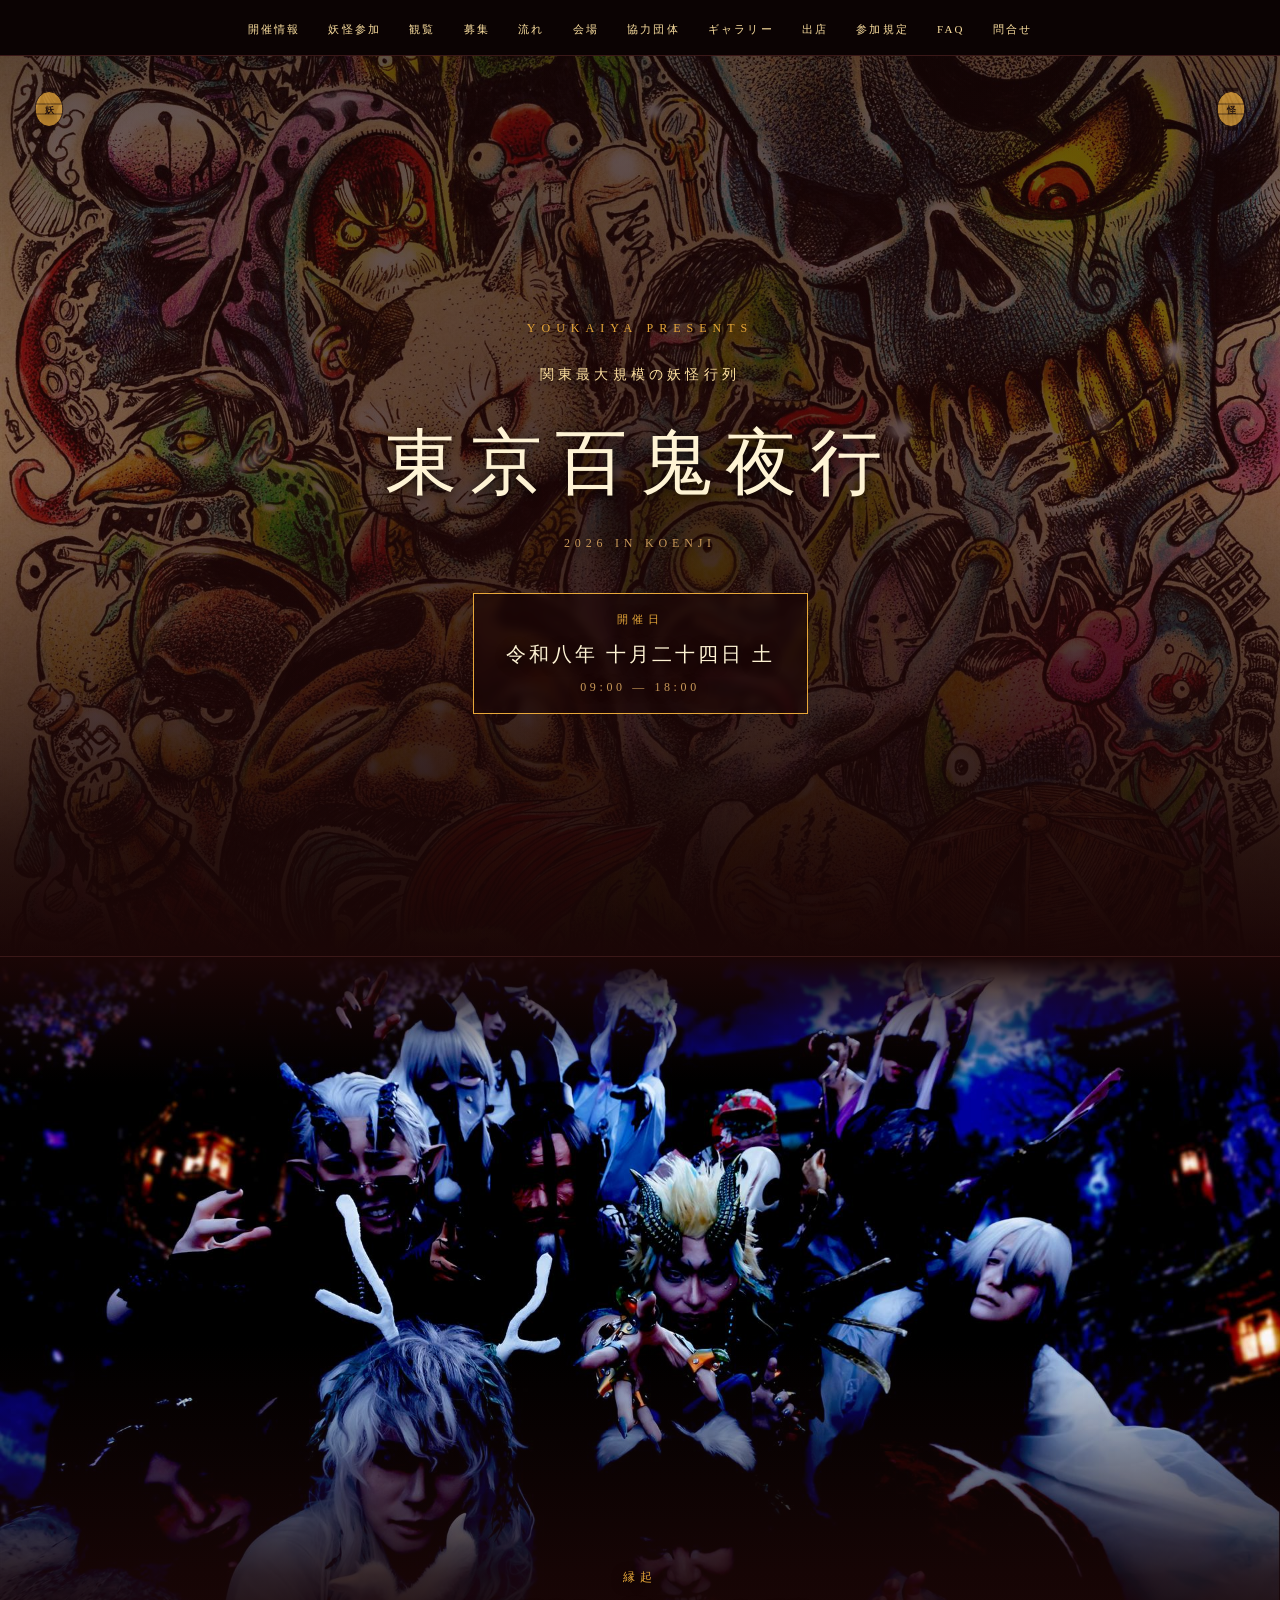
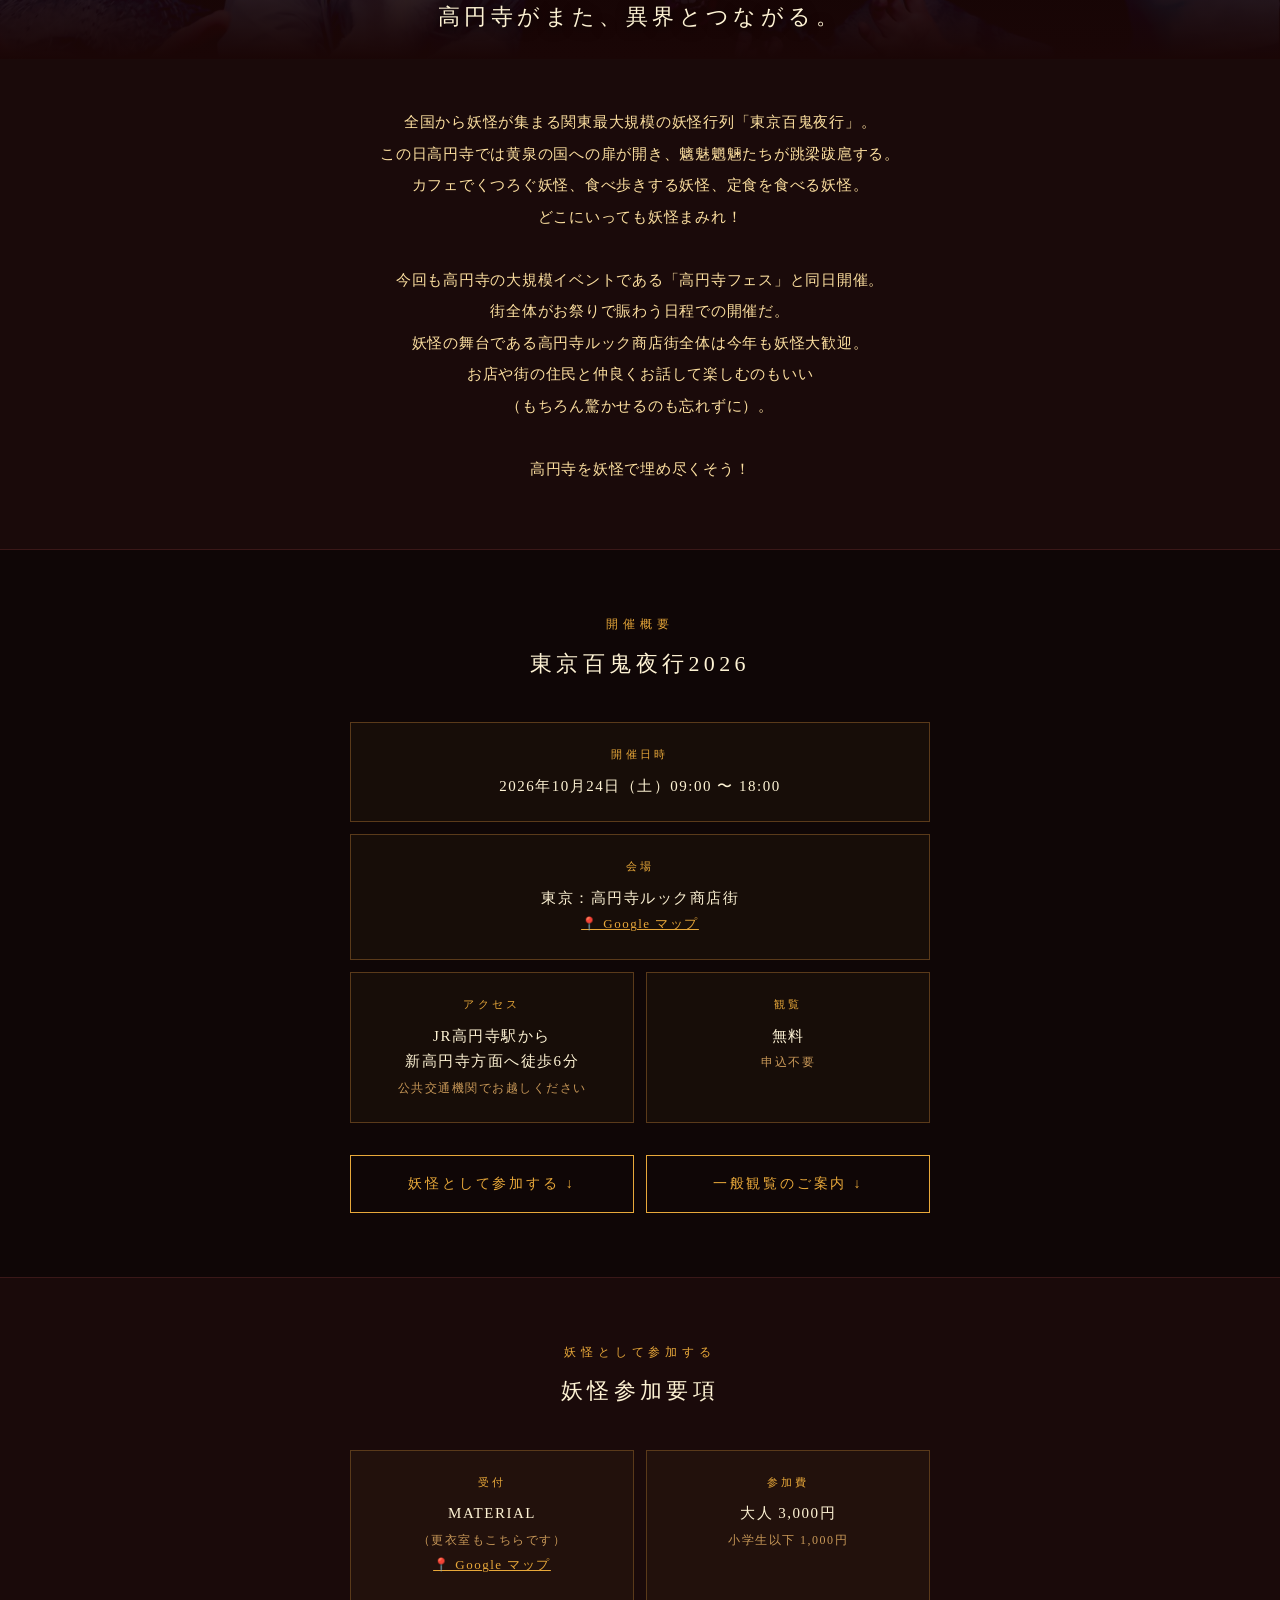
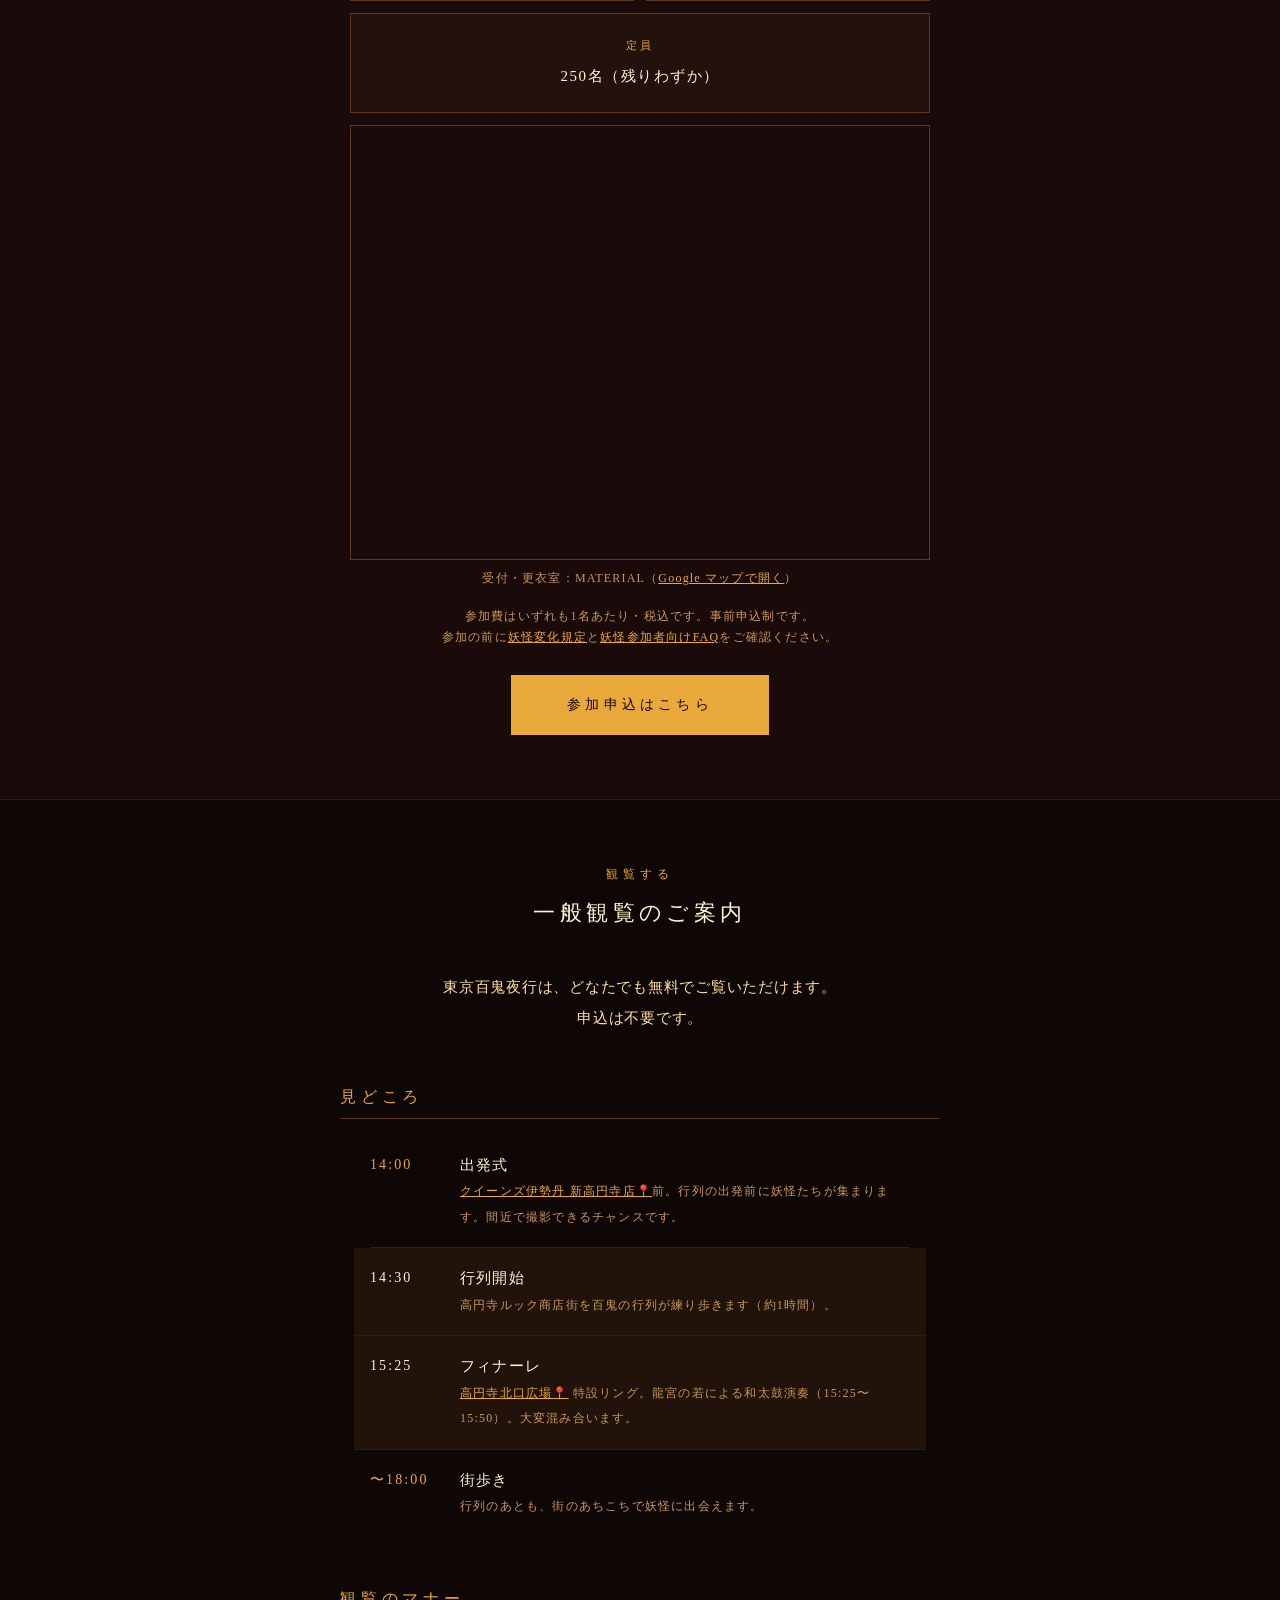
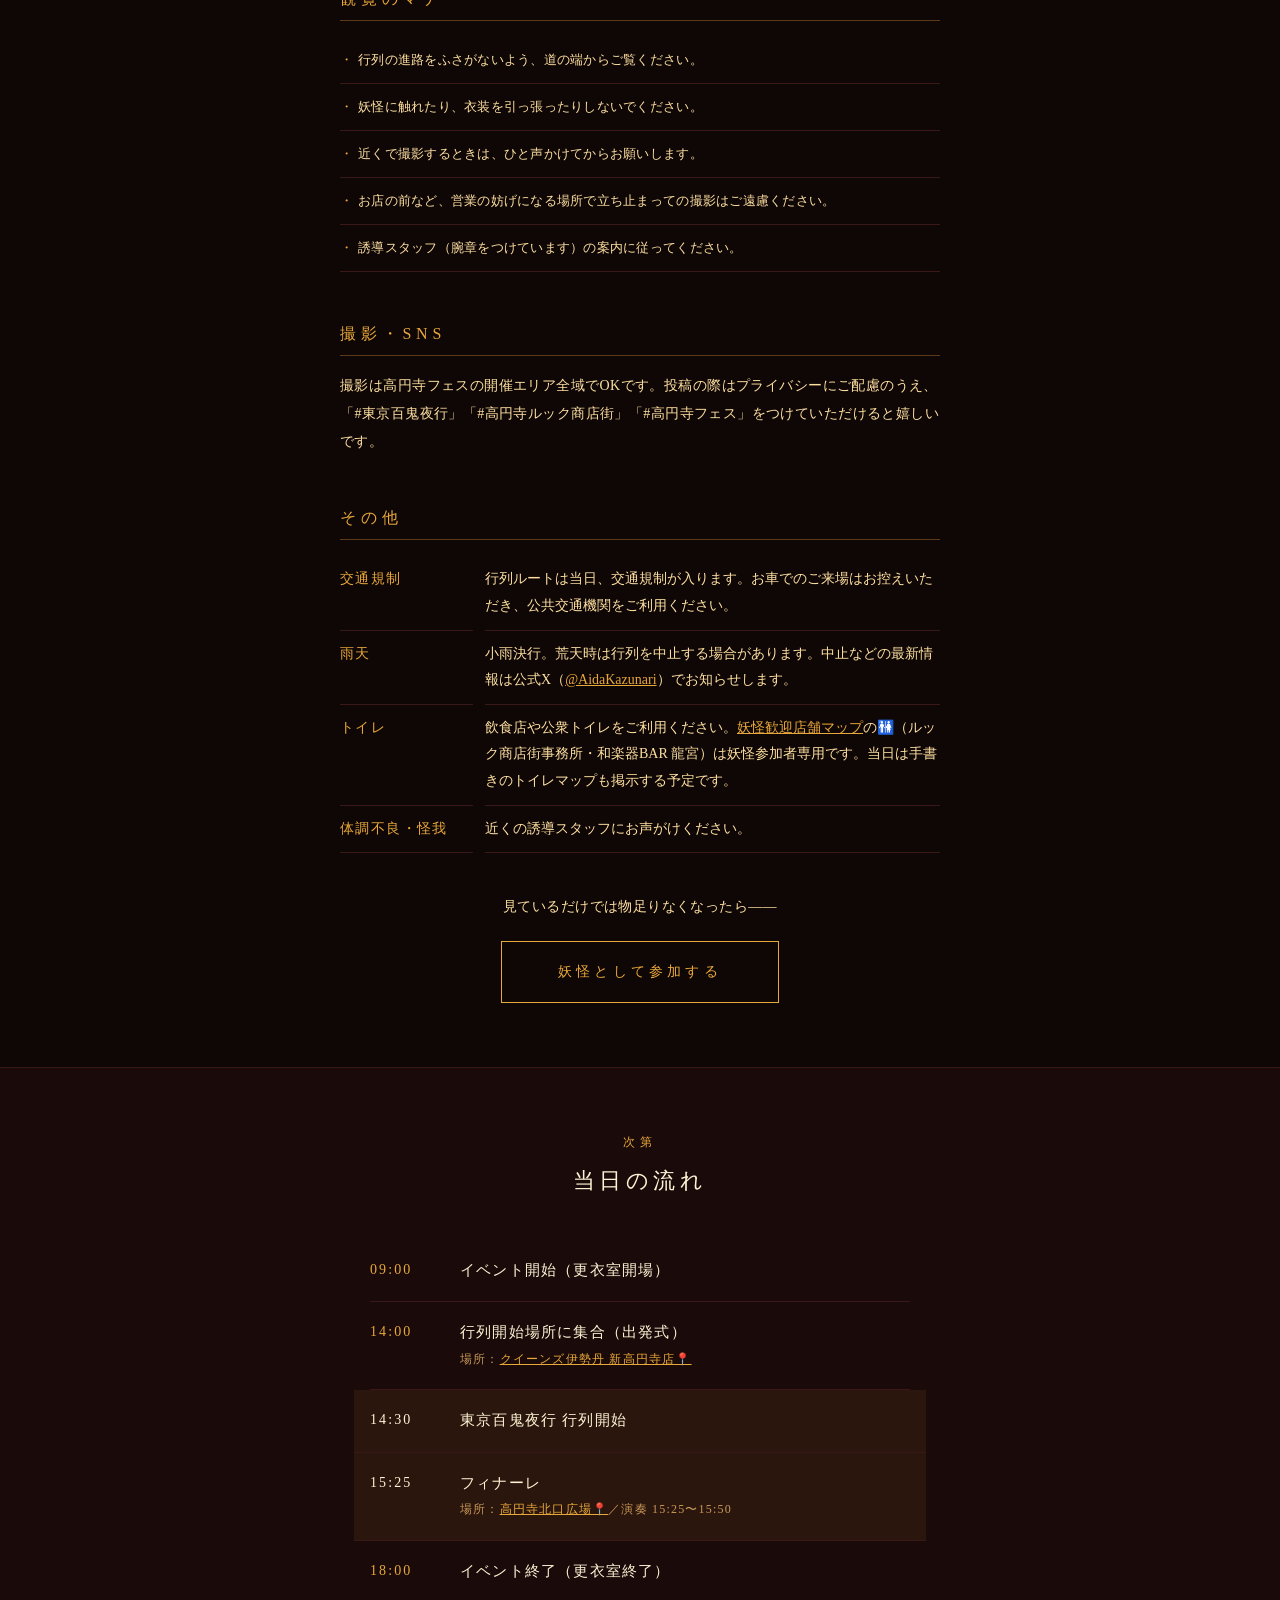
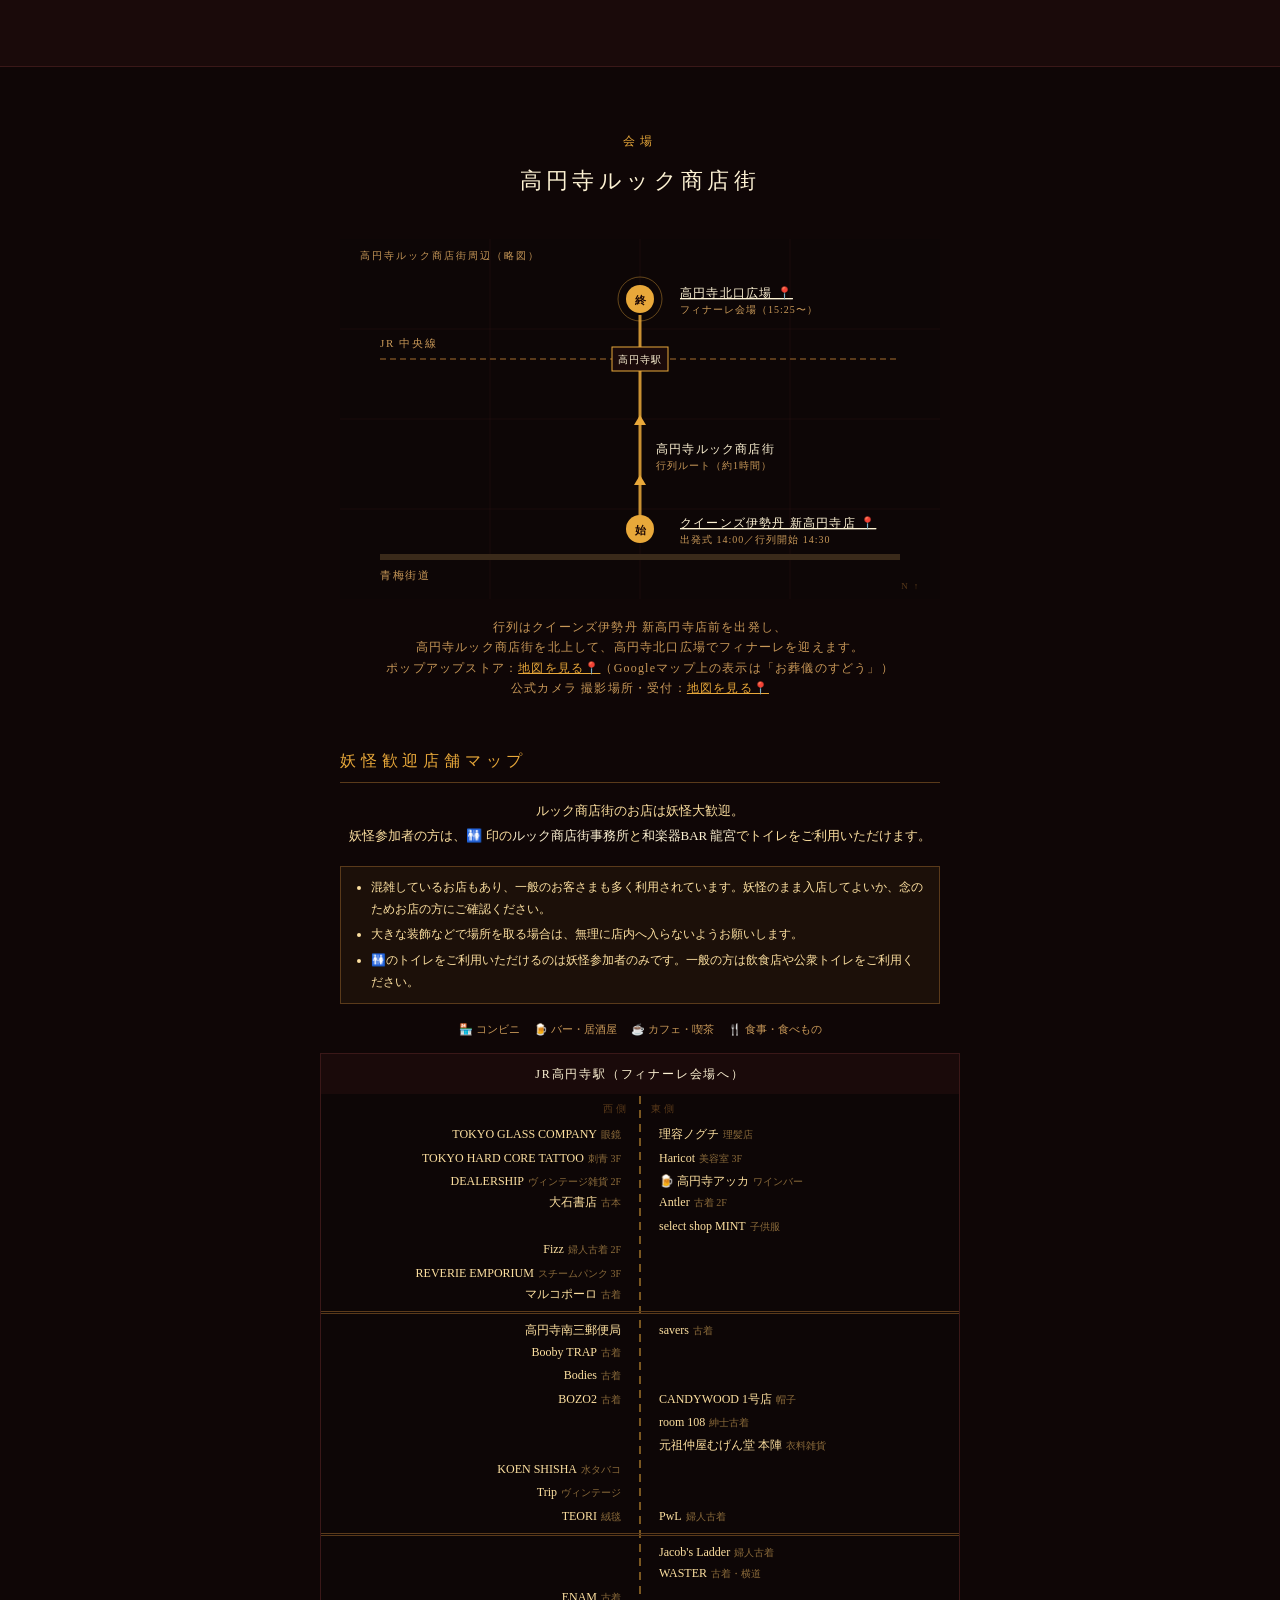
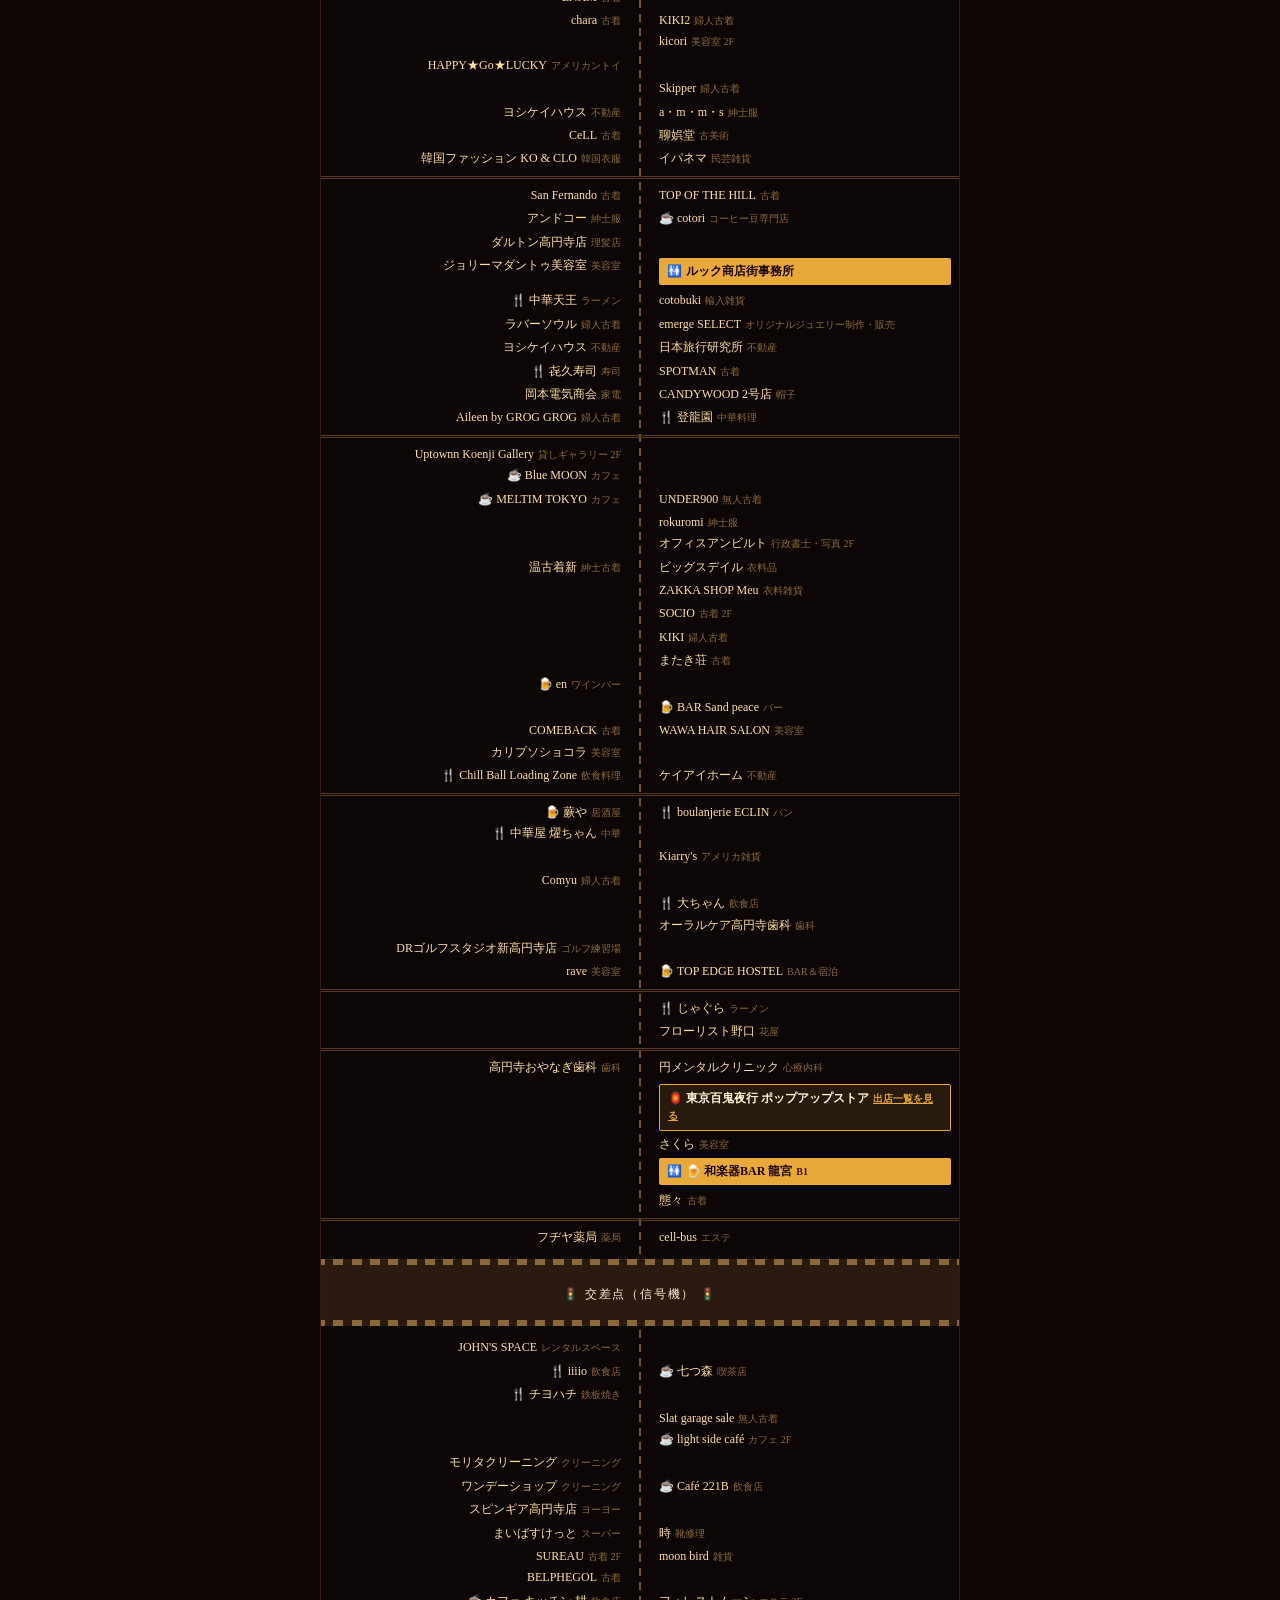
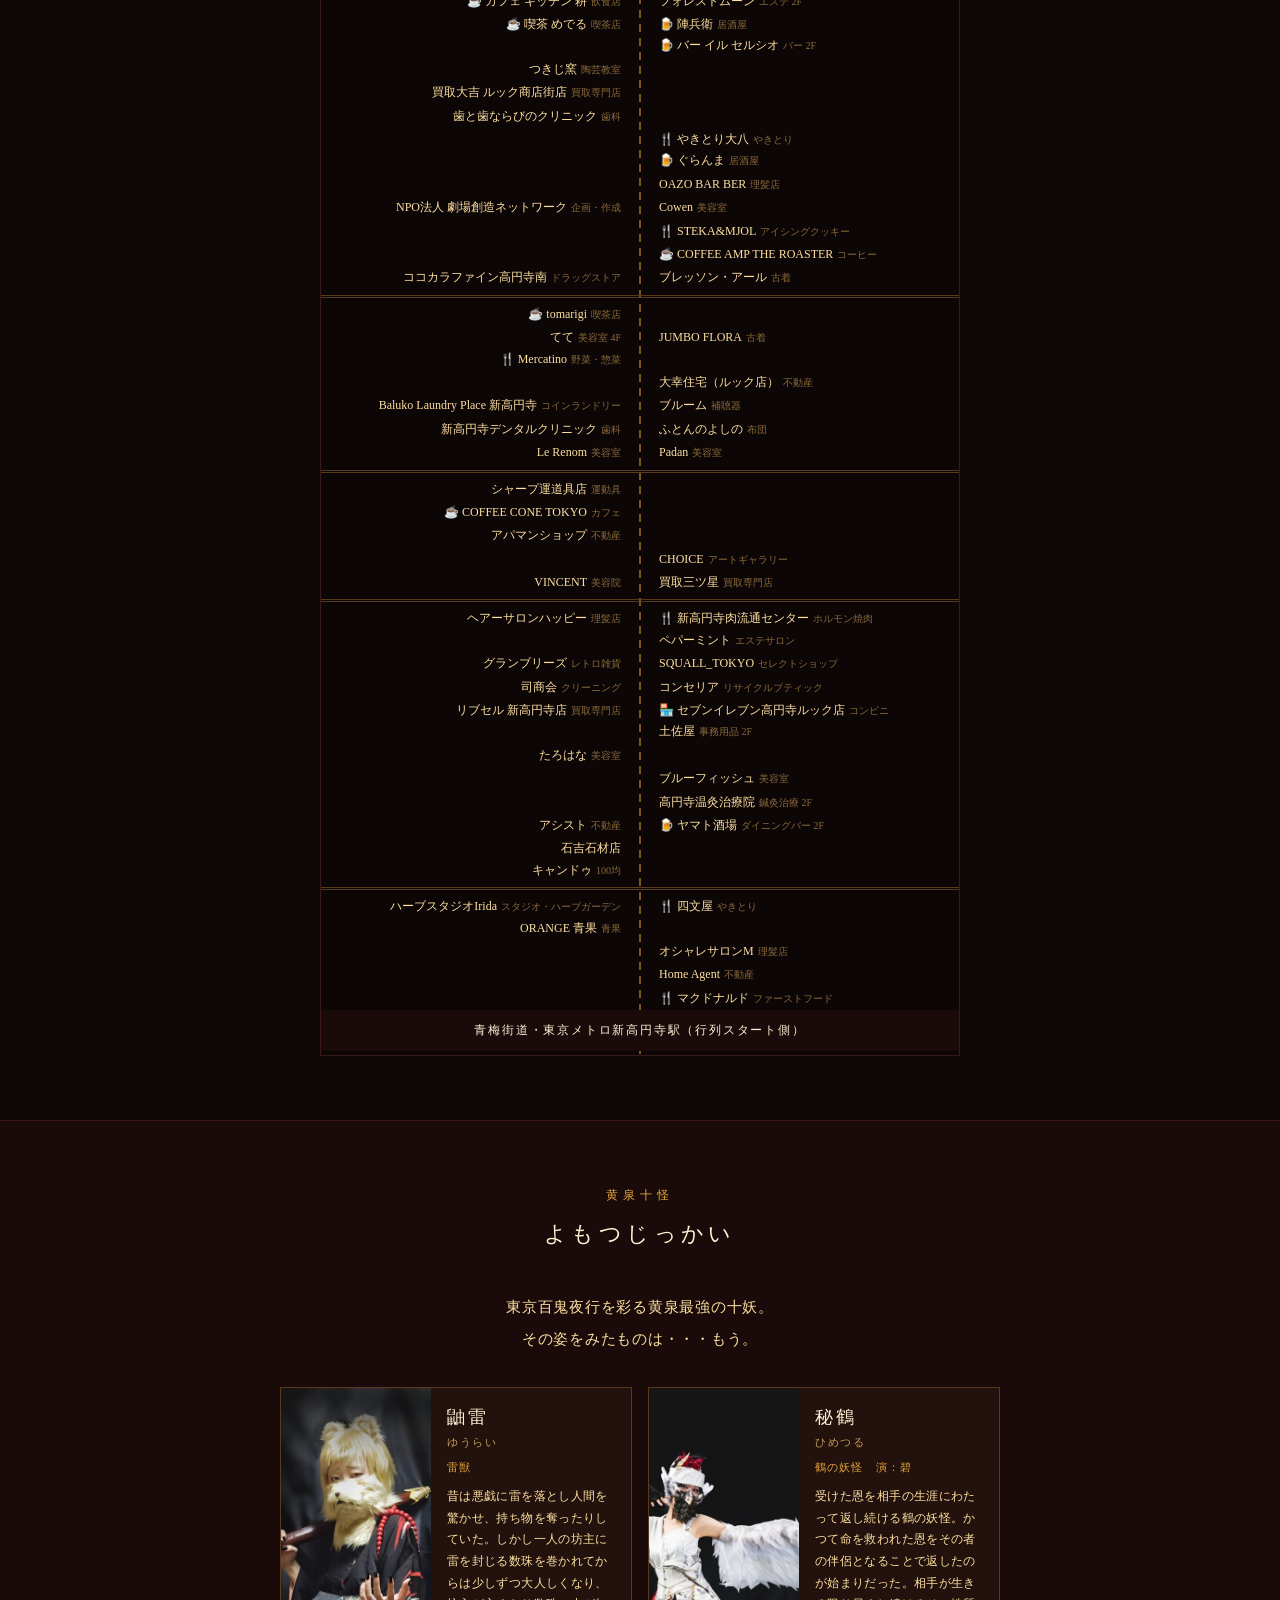
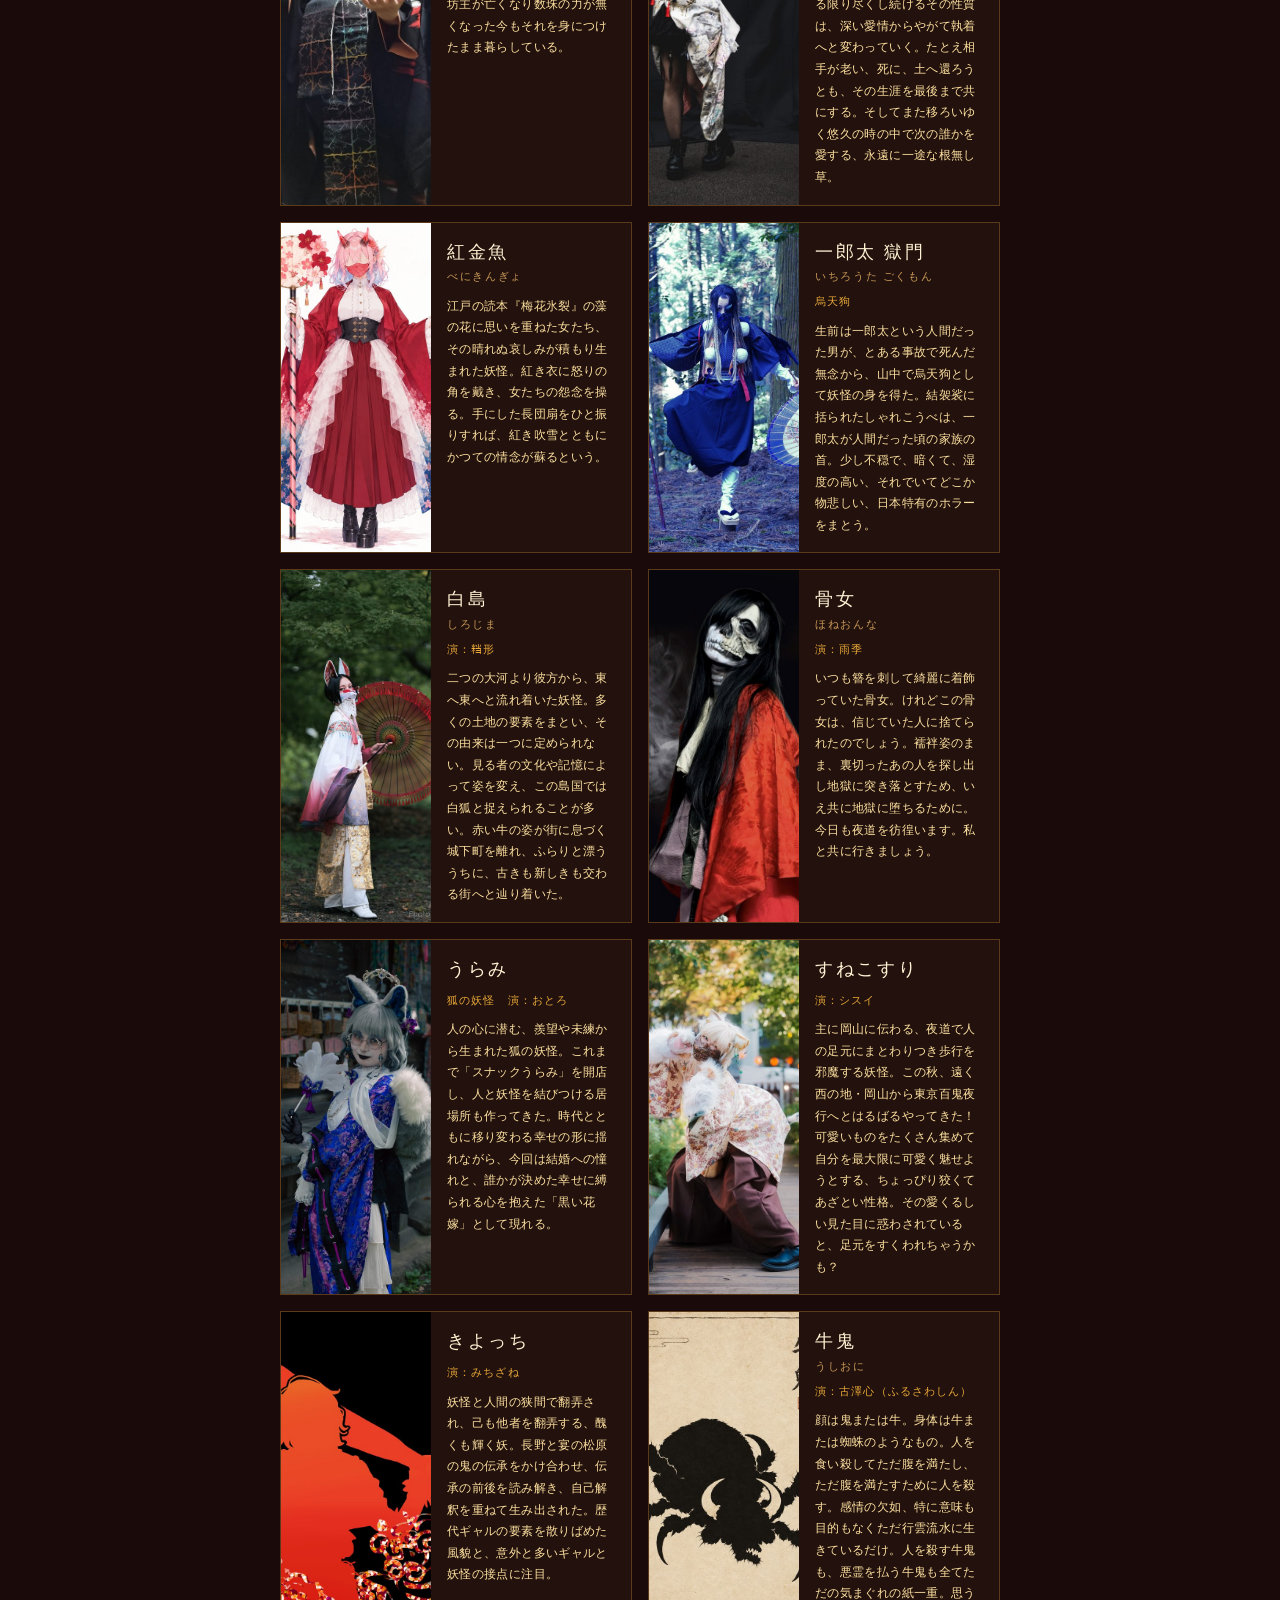
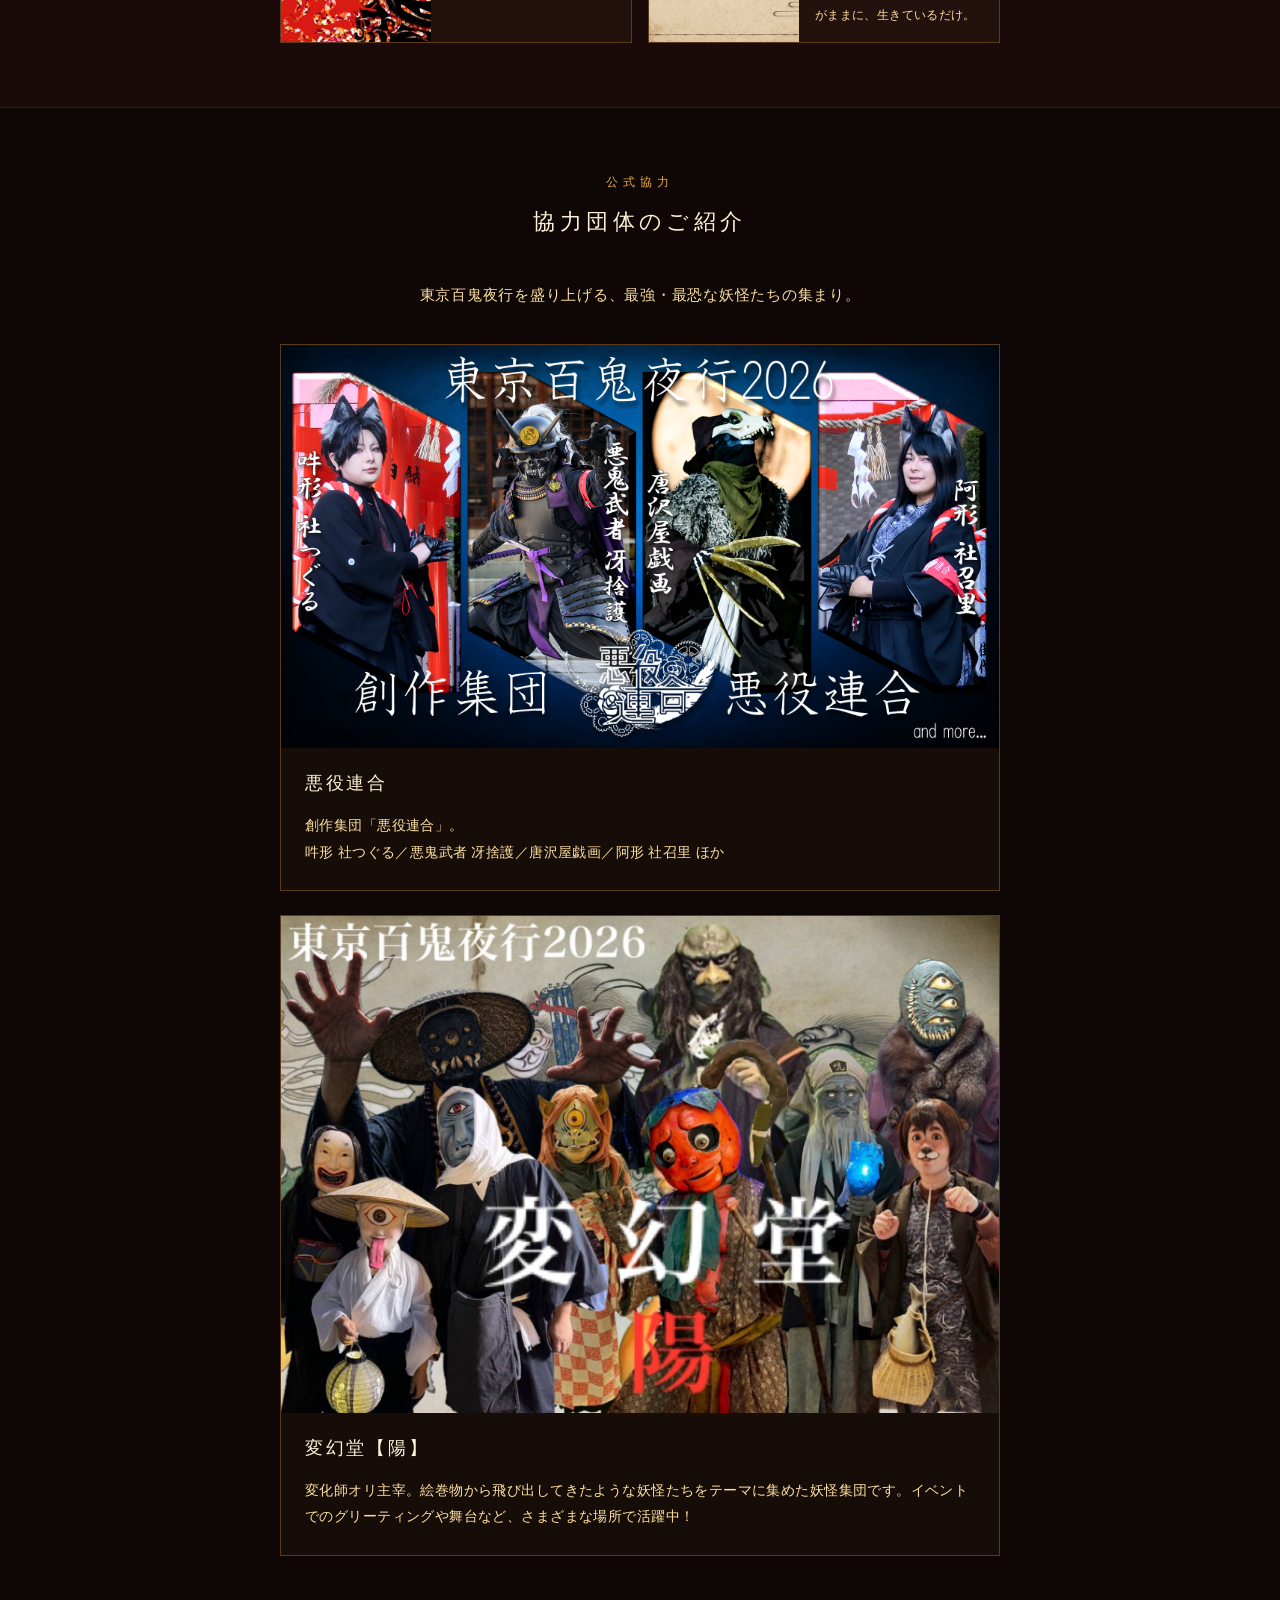
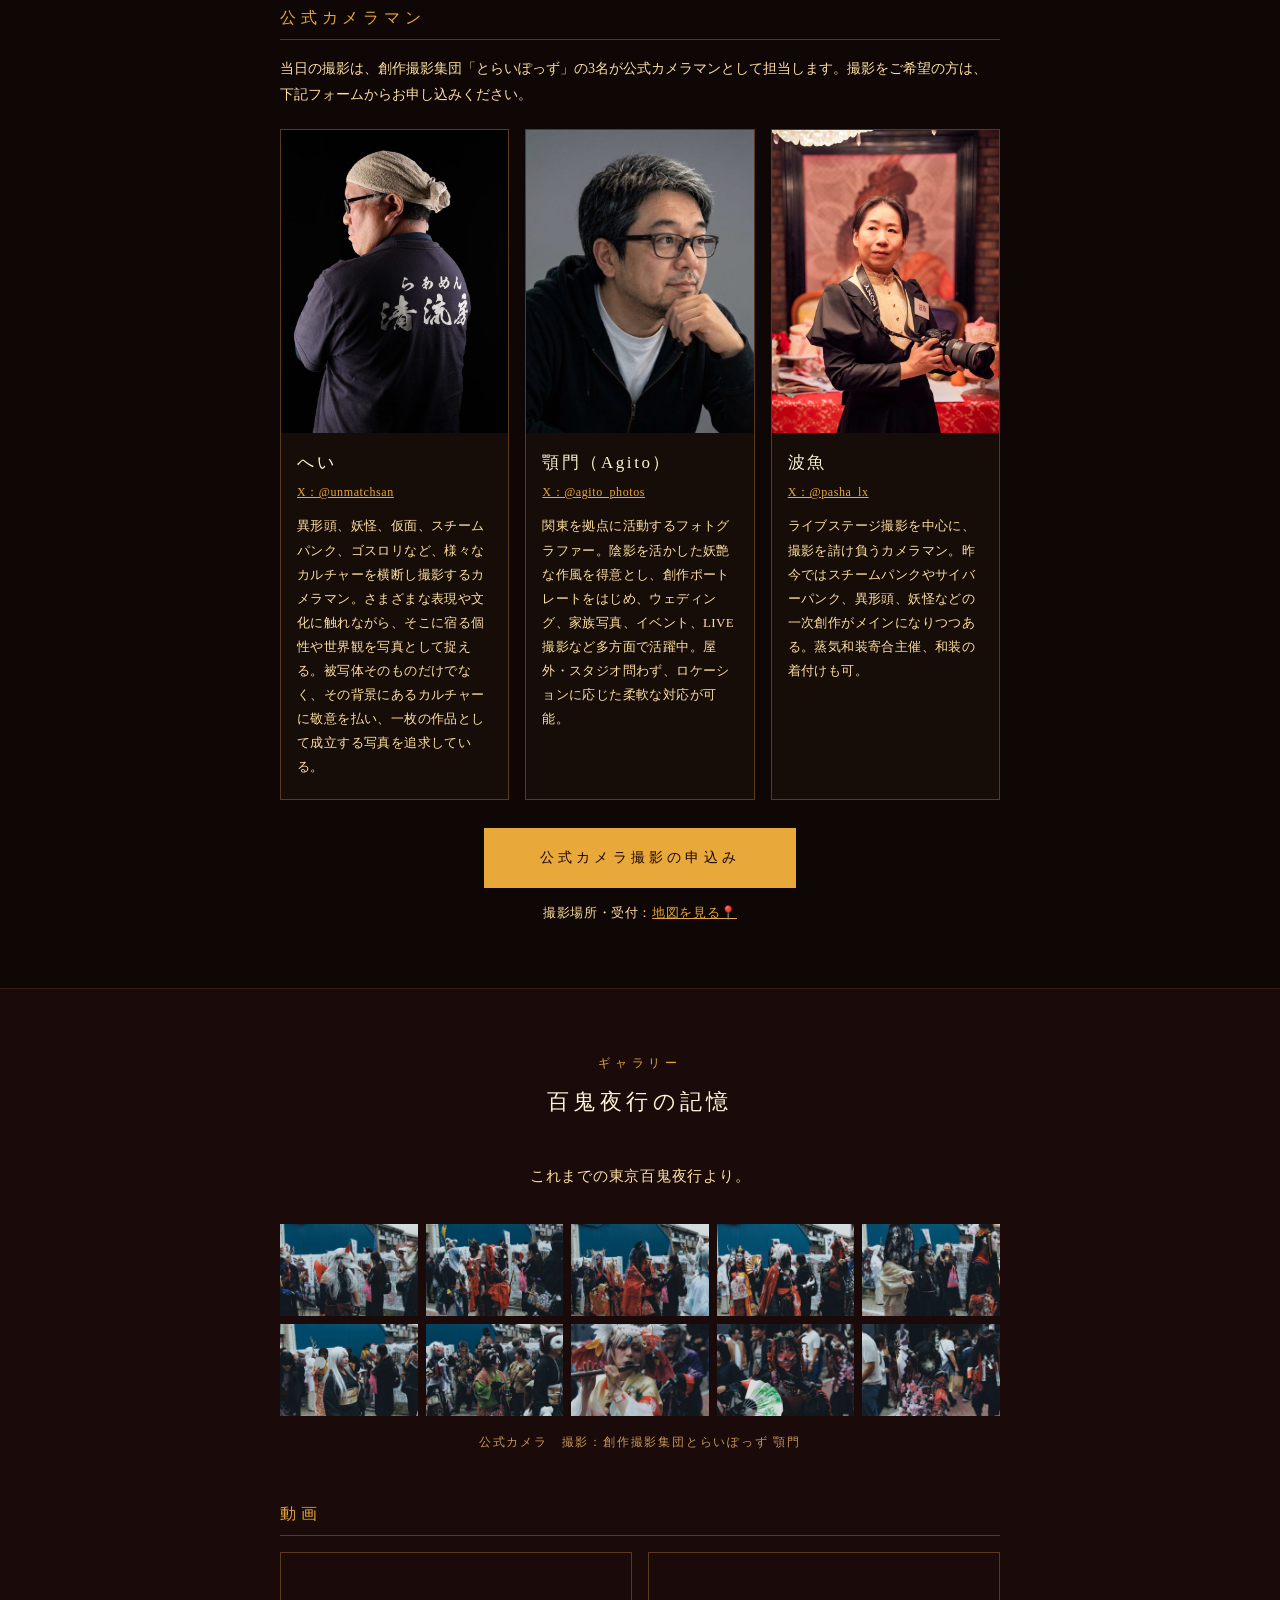
==== index.html @ bc3d81dc "Reword the FAQ for the single changing room at MATERIAL Co-Authored-By: Claude Opus 5.5 (1M context)" ====
<!DOCTYPE html>
<html lang="ja">
<head>
<meta charset="UTF-8">
<meta name="viewport" content="width=device-width, initial-scale=1.0">
<title>東京百鬼夜行2026 | 関東最大規模の妖怪行列 in 高円寺</title>
<meta name="description" content="2026年10月24日（土）高円寺ルック商店街にて開催。全国から妖怪が集まる関東最大規模の妖怪行列「東京百鬼夜行」。観覧無料・妖怪参加3,000円。">

<meta property="og:title" content="東京百鬼夜行2026 | 関東最大規模の妖怪行列">
<meta property="og:description" content="2026年10月24日（土）高円寺ルック商店街。全国から妖怪が集まる関東最大規模の妖怪行列。">
<meta property="og:type" content="website">
<meta property="og:url" content="https://tokyo-hyakki.com/">
<meta property="og:site_name" content="東京百鬼夜行">
<link rel="icon" href="favicon.ico" sizes="16x16 32x32 48x48">
<link rel="icon" type="image/png" sizes="32x32" href="static/images/favicon-32.png">
<link rel="icon" type="image/png" sizes="192x192" href="static/images/favicon-192.png">
<link rel="apple-touch-icon" href="static/images/apple-touch-icon.png">
<meta property="og:locale" content="ja_JP">
<meta property="og:image" content="https://tokyo-hyakki.com/static/images/main.jpg">
<meta name="twitter:card" content="summary_large_image">

<!-- 本公開時にこの行を削除すること -->
<meta name="robots" content="noindex,nofollow">

<style>
  * { margin: 0; padding: 0; box-sizing: border-box; }
  html { scroll-behavior: smooth; }
  body {
    background: #1a0a0a;
    color: #fef3d4;
    font-family: 'Hiragino Mincho ProN', 'Yu Mincho', 'Noto Serif JP', serif;
    line-height: 1.7;
    -webkit-font-smoothing: antialiased;
  }
  a { color: #e8a83a; text-decoration: underline; }
  a:hover { color: #fef3d4; }
  .container { max-width: 720px; margin: 0 auto; }

  nav.topnav {
    position: sticky;
    top: 0;
    background: rgba(10,4,4,0.92);
    backdrop-filter: blur(8px);
    -webkit-backdrop-filter: blur(8px);
    border-bottom: 0.5px solid #3a1818;
    z-index: 100;
    padding: 14px 24px;
  }
  nav.topnav ul {
    list-style: none;
    display: flex;
    justify-content: center;
    gap: 28px;
    flex-wrap: wrap;
  }
  nav.topnav a {
    font-size: 11px;
    letter-spacing: 0.2em;
    color: #fde0a0;
    text-decoration: none;
  }
  nav.topnav a:hover { color: #e8a83a; }

  .hero {
    position: relative;
    min-height: 100vh;
    min-height: 100svh;
    display: flex;
    flex-direction: column;
    align-items: center;
    justify-content: center;
    padding: 90px 24px 70px;
    text-align: center;
    background: #1a0606;
    overflow: hidden;
    isolation: isolate;
  }
  .hero::before {
    content: "";
    position: absolute;
    inset: 0;
    z-index: -2;
    background: url("static/images/main.jpg") center 30% / cover no-repeat;
    animation: hero-drift 40s ease-in-out infinite alternate;
  }
  .hero::after {
    content: "";
    position: absolute;
    inset: 0;
    z-index: -1;
    background:
      radial-gradient(ellipse 60% 50% at center, rgba(26, 6, 6, 0.78) 0%, rgba(26, 6, 6, 0.35) 100%),
      linear-gradient(to bottom, rgba(26, 6, 6, 0.55) 0%, rgba(90, 14, 14, 0.25) 45%, rgba(26, 6, 6, 0.9) 88%, #1a0606 100%);
  }
  @media (min-width: 1201px) {
    .hero::before { background-image: url("static/images/main-1920.jpg"); }
  }
  @keyframes hero-drift {
    from { transform: scale(1.05) translateY(0); }
    to { transform: scale(1.15) translateY(-3%); }
  }
  @media (prefers-reduced-motion: reduce) {
    .hero::before { animation: none; transform: scale(1.05); }
  }
  .hero > * { text-shadow: 0 2px 12px rgba(0, 0, 0, 0.85); }
  .lantern {
    position: absolute;
    top: 28px;
    width: 38px;
    height: 50px;
    opacity: 0.75;
  }
  .lantern.left { left: 30px; }
  .lantern.right { right: 30px; }
  .hero-supertitle {
    font-size: 12px;
    letter-spacing: 0.5em;
    color: #e8a83a;
    margin-bottom: 24px;
  }
  .hero-tagline {
    font-size: 14px;
    letter-spacing: 0.3em;
    color: #fde0a0;
    margin-bottom: 16px;
  }
  .hero-title {
    font-size: 72px;
    font-weight: 400;
    letter-spacing: 0.18em;
    margin-bottom: 8px;
    color: #fef3d4;
  }
  .hero-subtitle {
    font-size: 12px;
    letter-spacing: 0.4em;
    color: #c89858;
    margin-bottom: 40px;
  }
  .hero-date-badge {
    display: inline-block;
    border: 1px solid #e8a83a;
    padding: 16px 32px;
    background: rgba(26, 6, 6, 0.6);
    backdrop-filter: blur(4px);
    -webkit-backdrop-filter: blur(4px);
  }
  .hero-date-label {
    font-size: 11px;
    letter-spacing: 0.4em;
    color: #e8a83a;
    margin-bottom: 8px;
  }
  .hero-date-main {
    font-size: 20px;
    letter-spacing: 0.15em;
    color: #fef3d4;
  }
  .hero-date-time {
    font-size: 12px;
    letter-spacing: 0.3em;
    color: #c89858;
    margin-top: 6px;
  }

  section {
    padding: 64px 24px;
    border-top: 1px solid #3a1818;
  }

  section.engi { padding-top: 0; }
  .engi-hero {
    position: relative;
    display: flex;
    align-items: flex-end;
    justify-content: center;
    min-height: 78vh;
    min-height: 78svh;
    margin: 0 -24px 48px;
    padding: 0 24px 24px;
    background:
      linear-gradient(to bottom, #1a0606 0%, rgba(26, 6, 6, 0) 18%, rgba(26, 6, 6, 0) 55%, rgba(26, 6, 6, 0.85) 88%, #1a0606 100%),
      url("static/images/peak.jpg") center 35% / cover no-repeat;
  }
  @media (min-width: 1201px) {
    .engi-hero {
      background:
        linear-gradient(to bottom, #1a0606 0%, rgba(26, 6, 6, 0) 18%, rgba(26, 6, 6, 0) 55%, rgba(26, 6, 6, 0.85) 88%, #1a0606 100%),
        url("static/images/peak-1920.jpg") center 35% / cover no-repeat;
    }
  }
  .section-header.engi-header { margin-bottom: 0; text-shadow: 0 2px 12px rgba(0, 0, 0, 0.9); }
  .section-dark { background: #0f0606; }
  .section-vignette { background: radial-gradient(ellipse at center, #5a0e0e 0%, #1a0606 100%); }
  .section-header { text-align: center; margin-bottom: 40px; }
  .section-label {
    font-size: 12px;
    letter-spacing: 0.4em;
    color: #e8a83a;
    margin-bottom: 10px;
  }
  .section-title {
    font-size: 22px;
    letter-spacing: 0.2em;
    color: #fef3d4;
  }
  .lead-text {
    font-size: 15px;
    line-height: 2.1;
    color: #fde0a0;
    text-align: center;
    max-width: 540px;
    margin: 0 auto;
    letter-spacing: 0.05em;
  }

  .info-grid {
    display: grid;
    grid-template-columns: repeat(2, 1fr);
    gap: 12px;
    max-width: 580px;
    margin: 0 auto;
  }
  .info-card {
    border: 0.5px solid #5a3a1a;
    padding: 22px 16px;
    text-align: center;
    background: rgba(232, 168, 58, 0.04);
  }
  .info-card-label {
    font-size: 11px;
    letter-spacing: 0.3em;
    color: #e8a83a;
    margin-bottom: 10px;
  }
  .info-card-value {
    font-size: 15px;
    color: #fef3d4;
    letter-spacing: 0.1em;
    line-height: 1.7;
  }
  .info-card-wide { grid-column: 1 / -1; }
  .info-card-note { font-size: 12px; color: #c89858; }
  .info-card-link { font-size: 13px; color: #e8a83a; }

  .schedule { max-width: 540px; margin: 0 auto; }

  .audience-links {
    display: flex;
    flex-wrap: wrap;
    justify-content: center;
    gap: 12px;
    margin-top: 32px;
  }
  .audience-links a {
    flex: 1 1 200px;
    max-width: 284px;
    padding: 16px 12px;
    border: 1px solid #e8a83a;
    color: #e8a83a;
    text-align: center;
    text-decoration: none;
    font-size: 14px;
    letter-spacing: 0.2em;
    transition: all 0.2s;
  }
  .audience-links a::after { content: " ↓"; }
  .audience-links a:hover { background: #e8a83a; color: #1a0606; }
  .sub-heading {
    max-width: 600px;
    margin: 48px auto 16px;
    padding-bottom: 8px;
    border-bottom: 0.5px solid #5a3a1a;
    font-size: 16px;
    letter-spacing: 0.3em;
    color: #e8a83a;
  }
  .viewing-text {
    max-width: 600px;
    margin: 0 auto;
    font-size: 14px;
    line-height: 2;
    color: #fde0a0;
    letter-spacing: 0.03em;
  }
  .viewing-list {
    max-width: 600px;
    margin: 0 auto;
    display: grid;
    grid-template-columns: 9.5em 1fr;
    column-gap: 12px;
    font-size: 14px;
    line-height: 1.9;
  }
  .viewing-list dt, .viewing-list dd {
    padding: 10px 0;
    border-bottom: 0.5px solid #3a1818;
  }
  .viewing-list dt { color: #e8a83a; letter-spacing: 0.1em; }
  .viewing-list dd { margin: 0; color: #fde0a0; }
  .route-note a { color: #e8a83a; }
  .venue-map {
    max-width: 580px;
    margin: 12px auto 0;
  }
  .venue-map iframe {
    display: block;
    width: 100%;
    aspect-ratio: 4 / 3;
    border: 0.5px solid #5a3a1a;
  }
  .venue-map-caption {
    margin-top: 8px;
    text-align: center;
    font-size: 12px;
    color: #c89858;
    letter-spacing: 0.1em;
  }
  .venue-map-caption a { color: #e8a83a; }
  .schedule-row {
    display: flex;
    padding: 18px 0;
    border-bottom: 0.5px solid #3a1818;
  }
  .schedule-row:last-child { border-bottom: none; }
  .schedule-row.highlight {
    background: rgba(232, 168, 58, 0.08);
    margin: 0 -16px;
    padding-left: 16px;
    padding-right: 16px;
  }
  .schedule-time {
    min-width: 90px;
    font-size: 14px;
    letter-spacing: 0.15em;
    color: #e8a83a;
  }
  .schedule-row.highlight .schedule-time { color: #fef3d4; font-weight: 500; }
  .schedule-text {
    flex: 1;
    font-size: 15px;
    color: #fef3d4;
    letter-spacing: 0.08em;
  }
  .schedule-row.highlight .schedule-text { font-weight: 500; }
  .schedule-note { font-size: 12px; color: #c89858; font-weight: normal; }
  .schedule-link { color: #e8a83a; }

  .route-map {
    width: 100%;
    max-width: 600px;
    display: block;
    margin: 0 auto;
    background: #0d0606;
  }
  .route-note {
    text-align: center;
    font-size: 12px;
    color: #c89858;
    letter-spacing: 0.1em;
    margin-top: 18px;
  }

  .smap-lead {
    max-width: 600px;
    margin: 0 auto 18px;
    font-size: 13px;
    line-height: 1.9;
    color: #fde0a0;
    text-align: center;
  }
  .smap-lead strong { color: #fef3d4; font-weight: 500; }
  .smap { max-width: 640px; margin: 0 auto; }
  .smap-area {
    display: grid;
    grid-template-columns: 1fr 1fr;
    column-gap: 22px;
    position: relative;
    padding: 0 0 4px;
    background: #0d0606;
    border: 0.5px solid #3a1818;
  }
  .smap-area::before {
    content: "";
    position: absolute;
    top: 0; bottom: 0; left: 50%;
    width: 2px;
    margin-left: -1px;
    background: repeating-linear-gradient(to bottom, #e8a83a 0 8px, transparent 8px 14px);
    opacity: 0.5;
  }
  .smap-end, .smap-side, .smap-alley, .smap-cross { grid-column: 1 / -1; position: relative; }
  .smap-cross {
    margin: 10px 0;
    padding: 14px 8px;
    text-align: center;
    background: #2a1a10;
    border-top: 6px solid transparent;
    border-bottom: 6px solid transparent;
    border-image: repeating-linear-gradient(to right, #8a6a3a 0 10px, transparent 10px 18px) 6;
  }
  .smap-cross span {
    padding: 4px 12px;
    font-size: 12px;
    letter-spacing: 0.15em;
    color: #fef3d4;
    background: #2a1a10;
  }
  .smap-end {
    padding: 10px 8px;
    text-align: center;
    font-size: 12px;
    letter-spacing: 0.15em;
    color: #fef3d4;
    background: #1a0a0a;
  }
  .smap-side {
    display: grid;
    grid-template-columns: 1fr 1fr;
    column-gap: 22px;
    padding: 6px 8px;
    font-size: 10px;
    letter-spacing: 0.3em;
    color: #5a3a1a;
  }
  .smap-side span:first-child { text-align: right; }
  .smap-alley { height: 0; margin: 5px 0; border-top: 3px double #5a3a1a; }
  .smap-w, .smap-e { min-height: 6px; padding: 1px 8px; }
  .smap-w { text-align: right; }
  .smap-shop {
    display: block;
    font-size: 12px;
    line-height: 1.45;
    padding: 2px 0;
    color: #fde0a0;
  }
  .smap-shop small { margin-left: 4px; font-size: 10px; color: #8a6a3a; }
  .smap-w .smap-shop small { margin-left: 4px; }
  .smap-shop.smap-wc {
    margin: 3px 0;
    padding: 5px 8px;
    color: #1a0606;
    font-weight: bold;
    background: #e8a83a;
    border-radius: 2px;
  }
  .smap-shop.smap-wc small { color: #3a1818; }
  .smap-shop.smap-popup {
    margin: 3px 0;
    padding: 5px 8px;
    color: #fef3d4;
    font-weight: bold;
    text-decoration: none;
    border: 1px solid #e8a83a;
    border-radius: 2px;
    background: rgba(232, 168, 58, 0.12);
  }
  .smap-shop.smap-popup small { color: #e8a83a; text-decoration: underline; }
  .smap-shop.smap-popup:hover { background: rgba(232, 168, 58, 0.22); }
  .smap-wc-mark { margin-right: 4px; font-weight: normal; }
  .smap-icon { margin-right: 3px; font-weight: normal; }
  .smap-notes {
    max-width: 600px;
    margin: 0 auto 16px;
    padding: 10px 14px 10px 30px;
    font-size: 12px;
    line-height: 1.8;
    color: #fde0a0;
    border: 0.5px solid #5a3a1a;
    background: rgba(232, 168, 58, 0.06);
  }
  .smap-notes li + li { margin-top: 4px; }
  .smap-legend {
    display: flex;
    flex-wrap: wrap;
    justify-content: center;
    gap: 4px 14px;
    margin: 0 auto 14px;
    font-size: 11px;
    color: #c89858;
  }

  .yomi-list {
    display: grid;
    grid-template-columns: repeat(2, 1fr);
    gap: 16px;
    max-width: 900px;
    margin: 0 auto;
  }
  .yomi-card {
    display: grid;
    grid-template-columns: 150px 1fr;
    border: 0.5px solid #5a3a1a;
    background: rgba(232, 168, 58, 0.04);
  }
  .yomi-photo { display: block; overflow: hidden; min-height: 200px; }
  .yomi-photo img {
    display: block;
    width: 100%;
    height: 100%;
    object-fit: cover;
    object-position: center top;
    transition: transform 0.3s;
  }
  .yomi-photo:hover img { transform: scale(1.04); }
  .yomi-photo-empty {
    display: flex;
    align-items: center;
    justify-content: center;
    border-right: 0.5px dashed #5a3a1a;
    font-size: 11px;
    letter-spacing: 0.15em;
    color: #c89858;
  }
  .yomi-body { min-width: 0; padding: 14px 16px 16px; }
  .yomi-name {
    font-size: 18px;
    letter-spacing: 0.15em;
    color: #fef3d4;
  }
  .yomi-kana { font-size: 11px; letter-spacing: 0.15em; color: #c89858; }
  .yomi-meta { margin-top: 6px; font-size: 11px; letter-spacing: 0.1em; color: #e8a83a; }
  .yomi-desc {
    margin-top: 10px;
    font-size: 12px;
    line-height: 1.8;
    color: #fde0a0;
    letter-spacing: 0.03em;
  }

  .partner-list {
    display: grid;
    gap: 24px;
    max-width: 900px;
    margin: 0 auto;
  }
  .partner-card {
    border: 0.5px solid #5a3a1a;
    padding: 24px;
    background: rgba(232, 168, 58, 0.04);
  }
  .partner-image-link {
    display: block;
    margin: -24px -24px 20px;
  }
  .partner-image {
    display: block;
    width: 100%;
    height: auto;
  }
  .partner-name {
    font-size: 18px;
    letter-spacing: 0.15em;
    color: #fef3d4;
    margin-bottom: 14px;
  }
  .partner-desc {
    font-size: 14px;
    line-height: 1.9;
    color: #fde0a0;
    letter-spacing: 0.03em;
  }

  .sub-heading.camera-heading { max-width: 900px; }
  .camera-lead {
    max-width: 900px;
    margin: 0 auto 20px;
    font-size: 14px;
    line-height: 1.9;
    color: #fde0a0;
  }
  .camera-list {
    display: grid;
    grid-template-columns: repeat(3, 1fr);
    gap: 16px;
    max-width: 900px;
    margin: 0 auto;
  }
  .camera-card {
    border: 0.5px solid #5a3a1a;
    background: rgba(232, 168, 58, 0.04);
  }
  .camera-photo {
    display: block;
    width: 100%;
    height: auto;
    aspect-ratio: 3 / 4;
    object-fit: cover;
    object-position: center top;
  }
  .camera-body { padding: 16px 16px 20px; }
  .camera-name {
    font-size: 17px;
    letter-spacing: 0.15em;
    color: #fef3d4;
  }
  .camera-cta {
    max-width: 900px;
    margin: 28px auto 0;
    text-align: center;
  }
  .camera-cta-note {
    margin-top: 14px;
    font-size: 13px;
    letter-spacing: 0.05em;
    color: #fde0a0;
  }
  .camera-handle { margin: 4px 0 12px; font-size: 12px; letter-spacing: 0.05em; }
  .camera-handle a { color: #e8a83a; }
  .camera-desc {
    font-size: 13px;
    line-height: 1.85;
    color: #fde0a0;
    letter-spacing: 0.03em;
  }

  .shop-list {
    display: grid;
    grid-template-columns: repeat(2, 1fr);
    gap: 20px;
    max-width: 900px;
    margin: 0 auto;
  }
  .shop-card {
    border: 0.5px solid #5a3a1a;
    background: rgba(232, 168, 58, 0.04);
  }
  .shop-place {
    margin: 0 auto 32px;
    text-align: center;
    font-size: 13px;
    line-height: 1.8;
    letter-spacing: 0.05em;
    color: #fde0a0;
  }
  .shop-place span { font-size: 11px; color: #c89858; }
  .shop-link { margin-top: 10px; font-size: 12px; letter-spacing: 0.05em; }
  .shop-link a { color: #e8a83a; }
  .shop-photos {
    display: grid;
    grid-template-columns: repeat(2, 1fr);
    gap: 2px;
  }
  .shop-photo { display: block; overflow: hidden; aspect-ratio: 2 / 1; }
  .shop-photo-main { grid-column: 1 / -1; aspect-ratio: 4 / 3; }
  .shop-photo img {
    display: block;
    width: 100%;
    height: 100%;
    object-fit: cover;
    transition: transform 0.3s;
  }
  .shop-photo:hover img { transform: scale(1.04); }
  .shop-photo-contain { background: #fff; }
  .shop-photo-contain img { object-fit: contain; padding: 8%; }
  .shop-photo-contain:hover img { transform: none; }
  .shop-photo-wide { grid-column: 1 / -1; aspect-ratio: 4 / 1; }
  .shop-body { padding: 18px 20px 22px; }
  .shop-card-special {
    grid-column: 1 / -1;
    display: grid;
    grid-template-columns: 1.3fr 1fr;
    border-color: #e8a83a;
    background: rgba(232, 168, 58, 0.08);
  }
  .shop-card-special .shop-photos { grid-template-columns: 1fr; }
  .shop-card-special .shop-photo-main { aspect-ratio: auto; height: 100%; min-height: 300px; }
  .shop-card-special .shop-body { padding: 26px 28px; align-self: center; }
  .shop-badge {
    display: inline-block;
    margin-bottom: 12px;
    padding: 3px 10px;
    border: 0.5px solid #e8a83a;
    font-size: 10px;
    letter-spacing: 0.3em;
    color: #e8a83a;
  }
  .shop-name {
    font-size: 17px;
    letter-spacing: 0.15em;
    color: #fef3d4;
    margin-bottom: 10px;
  }
  .shop-desc {
    font-size: 13px;
    line-height: 1.85;
    color: #fde0a0;
    letter-spacing: 0.03em;
  }

  .gallery-grid {
    display: grid;
    grid-template-columns: repeat(5, 1fr);
    gap: 8px;
    max-width: 1100px;
    margin: 0 auto;
  }
  .gallery-credit {
    margin-top: 16px;
    text-align: center;
    font-size: 12px;
    letter-spacing: 0.15em;
    color: #c89858;
  }
  .sub-heading.video-heading { max-width: 1100px; }
  .video-grid {
    display: grid;
    grid-template-columns: repeat(auto-fit, minmax(300px, 1fr));
    gap: 16px;
    max-width: 1100px;
    margin: 0 auto;
  }
  .video-item iframe {
    display: block;
    width: 100%;
    aspect-ratio: 16 / 9;
    border: 0.5px solid #5a3a1a;
  }
  .gallery-item {
    display: block;
    overflow: hidden;
    aspect-ratio: 3 / 2;
    background: #0f0606;
  }
  .gallery-item img {
    display: block;
    width: 100%;
    height: 100%;
    object-fit: cover;
    transition: transform 0.4s, opacity 0.4s;
    opacity: 0.9;
  }
  .gallery-item:hover img { transform: scale(1.05); opacity: 1; }
  .lightbox {
    max-width: 100vw;
    max-height: 100vh;
    width: 100vw;
    height: 100vh;
    margin: 0;
    padding: 0;
    border: none;
    background: rgba(10, 4, 4, 0.94);
  }
  .lightbox[open] { display: flex; align-items: center; justify-content: center; }
  .lightbox::backdrop { background: rgba(0, 0, 0, 0.6); }
  .lightbox-img {
    max-width: 92vw;
    max-height: 86vh;
    object-fit: contain;
  }
  .lightbox-btn {
    position: absolute;
    background: rgba(26, 6, 6, 0.6);
    border: 1px solid #5a3a1a;
    color: #fef3d4;
    font-size: 28px;
    line-height: 1;
    width: 48px;
    height: 48px;
    cursor: pointer;
    font-family: inherit;
  }
  .lightbox-btn:hover { border-color: #e8a83a; color: #e8a83a; }
  .lightbox-close { top: 16px; right: 16px; }
  .lightbox-prev { left: 12px; top: 50%; transform: translateY(-50%); }
  .lightbox-next { right: 12px; top: 50%; transform: translateY(-50%); }

  .rules {
    max-width: 600px;
    margin: 0 auto;
    font-size: 13px;
    line-height: 2;
    color: #fde0a0;
    letter-spacing: 0.02em;
  }
  .rules ul { list-style: none; padding: 0; }
  .rules li {
    padding: 10px 0 10px 18px;
    border-bottom: 0.5px solid #3a1818;
    position: relative;
  }
  .rules li::before {
    content: "・";
    position: absolute;
    left: 0;
    color: #e8a83a;
  }
  .rules strong { color: #e8a83a; font-weight: 500; }

  details {
    border-bottom: 0.5px solid #3a1818;
    padding: 6px 0;
  }
  details summary {
    cursor: pointer;
    padding: 14px 0;
    font-size: 14px;
    color: #fef3d4;
    letter-spacing: 0.05em;
    list-style: none;
    position: relative;
    padding-right: 28px;
  }
  details summary::-webkit-details-marker { display: none; }
  details summary::after {
    content: "+";
    position: absolute;
    right: 4px;
    top: 14px;
    color: #e8a83a;
    font-size: 18px;
  }
  details[open] summary::after { content: "−"; }
  details .answer {
    padding: 8px 0 18px 16px;
    font-size: 13px;
    line-height: 1.9;
    color: #fde0a0;
    letter-spacing: 0.02em;
    border-left: 2px solid #5a3a1a;
  }
  .faq { max-width: 600px; margin: 0 auto; }
  .answer .fine { display: block; font-size: 11px; line-height: 1.8; color: #c89858; margin: 4px 0 12px; }

  .cta-block { text-align: center; }
  .cta-label {
    font-size: 12px;
    letter-spacing: 0.4em;
    color: #e8a83a;
    margin-bottom: 16px;
  }
  .cta-title {
    font-size: 24px;
    letter-spacing: 0.2em;
    color: #fef3d4;
    margin-bottom: 12px;
  }
  .cta-deadline {
    font-size: 12px;
    color: #c89858;
    margin-bottom: 32px;
    letter-spacing: 0.15em;
  }
  .cta-button {
    display: inline-block;
    background: #e8a83a;
    border: none;
    color: #1a0606;
    padding: 18px 56px;
    font-family: inherit;
    font-size: 14px;
    letter-spacing: 0.3em;
    cursor: pointer;
    font-weight: 500;
    text-decoration: none;
    transition: all 0.2s;
  }
  .cta-button:hover {
    background: #fef3d4;
    color: #1a0606;
  }
  #faq {
    background: #0f0606 url("static/images/spirit-bg.jpg") center top / min(1200px, 180%) auto repeat;
  }
  #recruit {
    position: relative;
    overflow: hidden;
    isolation: isolate;
  }
  #recruit::before {
    content: "";
    position: absolute;
    inset: 0;
    z-index: -1;
    background: url("static/images/kooni-1600.png") center 70% / min(1400px, 140%) auto no-repeat;
    opacity: 0.14;
    filter: sepia(1) saturate(2.5) hue-rotate(-15deg);
  }
  .recruit-grid {
    display: grid;
    grid-template-columns: repeat(auto-fit, minmax(260px, 1fr));
    gap: 20px;
    max-width: 760px;
    margin: 0 auto;
  }
  .recruit-card {
    display: flex;
    flex-direction: column;
    align-items: center;
    text-align: center;
    border: 0.5px solid #5a3a1a;
    padding: 32px 20px;
    background: rgba(15, 6, 6, 0.55);
  }
  .recruit-card-wide { grid-column: 1 / -1; }
  .recruit-title {
    font-size: 18px;
    letter-spacing: 0.15em;
    color: #fef3d4;
    margin-bottom: 16px;
  }
  .recruit-desc {
    flex: 1;
    font-size: 13px;
    line-height: 1.9;
    letter-spacing: 0.05em;
    color: #fde0a0;
    margin-bottom: 24px;
  }
  .recruit-card .cta-button { padding: 14px 32px; font-size: 13px; letter-spacing: 0.2em; }
  .cta-button-outline {
    background: transparent;
    border: 1px solid #e8a83a;
    color: #e8a83a;
  }

  .contact-block {
    text-align: center;
    max-width: 480px;
    margin: 0 auto;
    font-size: 14px;
    line-height: 2.2;
    color: #fde0a0;
    letter-spacing: 0.05em;
  }
  .contact-name {
    font-size: 16px;
    color: #fef3d4;
    margin-bottom: 12px;
    letter-spacing: 0.15em;
  }

  .share-buttons {
    display: flex;
    justify-content: center;
    gap: 12px;
    margin-top: 32px;
    flex-wrap: wrap;
  }
  .share-buttons a {
    display: inline-block;
    border: 0.5px solid #5a3a1a;
    padding: 10px 20px;
    font-size: 11px;
    letter-spacing: 0.2em;
    color: #fde0a0;
    text-decoration: none;
    background: rgba(232, 168, 58, 0.04);
  }
  .share-buttons a:hover {
    background: rgba(232, 168, 58, 0.12);
    color: #fef3d4;
  }
  .hashtag-list {
    margin-top: 20px;
    text-align: center;
    font-size: 12px;
    letter-spacing: 0.1em;
    color: #c89858;
  }

  footer {
    padding: 30px 24px;
    text-align: center;
    background: #0a0404;
    border-top: 1px solid #3a1818;
  }
  .footer-logo {
    display: block;
    width: 96px;
    height: 96px;
    margin: 8px auto 16px;
    border-radius: 50%;
  }
  .footer-main {
    font-size: 11px;
    letter-spacing: 0.3em;
    color: #c89858;
  }
  .footer-main a { color: inherit; }
  .footer-credits {
    margin: 12px auto 0;
    font-size: 11px;
    line-height: 1.9;
    letter-spacing: 0.15em;
    color: #c89858;
  }
  .footer-credits dt { display: inline; margin-right: 0.8em; color: #e8a83a; }
  .footer-credits dd { display: inline; margin: 0; }
  .footer-credits dd span { white-space: nowrap; }
  .footer-sub {
    font-size: 10px;
    letter-spacing: 0.2em;
    color: #5a3a1a;
    margin-top: 6px;
  }

  @media (max-width: 600px) {
    .hero { padding: 70px 18px 56px; }
    .hero-title { font-size: 46px; letter-spacing: 0.12em; }
    .hero-supertitle { font-size: 10px; letter-spacing: 0.4em; }
    .hero-date-main { font-size: 16px; }
    .lantern { width: 30px; height: 40px; top: 20px; }
    .lantern.left { left: 16px; }
    .lantern.right { right: 16px; }
    section { padding: 48px 18px; }
    #recruit::before { background-size: auto 48%; background-position: 35% 62%; }
    .gallery-grid { grid-template-columns: repeat(2, 1fr); gap: 6px; }
    .shop-list { grid-template-columns: 1fr; }
    .shop-card-special { grid-template-columns: 1fr; }
    .shop-card-special .shop-photo-main { aspect-ratio: 4 / 3; height: auto; min-height: 0; }
    .shop-card-special .shop-body { padding: 18px 20px 22px; }
    .yomi-list { grid-template-columns: 1fr; gap: 12px; }
    .yomi-card { grid-template-columns: 112px 1fr; }
    .yomi-photo { min-height: 150px; }
    .yomi-body { padding: 12px 14px 14px; }
    .camera-list { grid-template-columns: 1fr; gap: 12px; }
    .camera-card { display: grid; grid-template-columns: 112px 1fr; }
    .camera-photo { height: 100%; aspect-ratio: auto; min-height: 150px; }
    .camera-body { padding: 12px 14px 14px; }
    .camera-name { font-size: 15px; }
    .engi-hero { min-height: 60svh; margin: 0 -18px 36px; padding: 0 18px 16px; }
    .section-title { font-size: 18px; }
    .info-grid { grid-template-columns: 1fr 1fr; gap: 8px; }
    .info-card { padding: 16px 10px; }
    .info-card-value { font-size: 13px; }
    .schedule-time { min-width: 70px; font-size: 12px; }
    .schedule-text { font-size: 13px; }
    .smap-area, .smap-side { column-gap: 14px; }
    .smap-w, .smap-e { padding: 1px 4px; }
    .smap-shop { font-size: 11px; }
    .smap-shop small { display: block; margin-left: 0; }
    .cta-title { font-size: 18px; }
    .cta-button { padding: 14px 36px; font-size: 12px; letter-spacing: 0.2em; }
    nav.topnav ul { gap: 18px; }
    nav.topnav a { font-size: 10px; }
  }
</style>
<!-- Google tag (gtag.js) -->
<script async src="https://www.googletagmanager.com/gtag/js?id=G-NVGCH3HNMB"></script>
<script>
  window.dataLayer = window.dataLayer || [];
  function gtag(){dataLayer.push(arguments);}
  gtag('js', new Date());

  gtag('config', 'G-NVGCH3HNMB');
</script>
<script type="application/ld+json">
{
  "@context": "https://schema.org",
  "@type": "Event",
  "name": "東京百鬼夜行2026",
  "description": "全国から妖怪が集まる関東最大規模の妖怪行列。高円寺フェスと同日開催。観覧無料。",
  "startDate": "2026-10-24T09:00:00+09:00",
  "endDate": "2026-10-24T18:00:00+09:00",
  "eventStatus": "https://schema.org/EventScheduled",
  "eventAttendanceMode": "https://schema.org/OfflineEventAttendanceMode",
  "isAccessibleForFree": true,
  "image": ["https://tokyo-hyakki.com/static/images/main.jpg"],
  "url": "https://tokyo-hyakki.com/",
  "location": {
    "@type": "Place",
    "name": "高円寺ルック商店街",
    "address": {
      "@type": "PostalAddress",
      "addressLocality": "杉並区",
      "addressRegion": "東京都",
      "addressCountry": "JP"
    }
  },
  "organizer": {
    "@type": "Organization",
    "name": "合同会社妖怪屋",
    "url": "https://youkaiya.jp/"
  },
  "offers": [
    {
      "@type": "Offer",
      "name": "妖怪参加（大人）",
      "price": "3000",
      "priceCurrency": "JPY",
      "availability": "https://schema.org/LimitedAvailability",
      "url": "https://event.youkaiya.jp/#/events/evt_01KZD89ZXK330XY40N6GP10VTE"
    },
    {
      "@type": "Offer",
      "name": "妖怪参加（小学生以下）",
      "price": "1000",
      "priceCurrency": "JPY",
      "availability": "https://schema.org/LimitedAvailability",
      "url": "https://event.youkaiya.jp/#/events/evt_01KZD89ZXK330XY40N6GP10VTE"
    }
  ]
}
</script>
</head>
<body>

<nav class="topnav">
  <ul>
    <li><a href="#info">開催情報</a></li>
    <li><a href="#yokai">妖怪参加</a></li>
    <li><a href="#viewing">観覧</a></li>
    <li><a href="#recruit">募集</a></li>
    <li><a href="#schedule">流れ</a></li>
    <li><a href="#map">会場</a></li>
    <li><a href="#partners">協力団体</a></li>
    <li><a href="#gallery">ギャラリー</a></li>
    <li><a href="#shops">出店</a></li>
    <li><a href="#rules">参加規定</a></li>
    <li><a href="#faq">FAQ</a></li>
    <li><a href="#contact">問合せ</a></li>
  </ul>
</nav>

<section class="hero" style="border-top:none;">
  <svg class="lantern left" viewBox="0 0 60 80" xmlns="http://www.w3.org/2000/svg">
    <ellipse cx="30" cy="40" rx="22" ry="28" fill="#e8a83a"/>
    <ellipse cx="30" cy="40" rx="22" ry="28" fill="none" stroke="#1a0a0a" stroke-width="1.5"/>
    <line x1="8" y1="32" x2="52" y2="32" stroke="#1a0a0a" stroke-width="1"/>
    <line x1="8" y1="48" x2="52" y2="48" stroke="#1a0a0a" stroke-width="1"/>
    <rect x="18" y="6" width="24" height="6" fill="#1a0a0a"/>
    <rect x="20" y="68" width="20" height="6" fill="#1a0a0a"/>
    <text x="30" y="46" text-anchor="middle" font-family="serif" font-size="14" fill="#1a0a0a" font-weight="bold">妖</text>
  </svg>
  <svg class="lantern right" viewBox="0 0 60 80" xmlns="http://www.w3.org/2000/svg">
    <ellipse cx="30" cy="40" rx="22" ry="28" fill="#e8a83a"/>
    <ellipse cx="30" cy="40" rx="22" ry="28" fill="none" stroke="#1a0a0a" stroke-width="1.5"/>
    <line x1="8" y1="32" x2="52" y2="32" stroke="#1a0a0a" stroke-width="1"/>
    <line x1="8" y1="48" x2="52" y2="48" stroke="#1a0a0a" stroke-width="1"/>
    <rect x="18" y="6" width="24" height="6" fill="#1a0a0a"/>
    <rect x="20" y="68" width="20" height="6" fill="#1a0a0a"/>
    <text x="30" y="46" text-anchor="middle" font-family="serif" font-size="14" fill="#1a0a0a" font-weight="bold">怪</text>
  </svg>

  <div class="hero-supertitle">YOUKAIYA PRESENTS</div>
  <div class="hero-tagline">関東最大規模の妖怪行列</div>
  <h1 class="hero-title">東京百鬼夜行</h1>
  <div class="hero-subtitle">2026 IN KOENJI</div>

  <div class="hero-date-badge">
    <div class="hero-date-label">開催日</div>
    <div class="hero-date-main">令和八年 十月二十四日 土</div>
    <div class="hero-date-time">09:00 — 18:00</div>
  </div>
</section>

<section class="engi">
  <div class="engi-hero" role="img" aria-label="夜桜と月明かりの下、手を伸ばして迫りくる妖怪たちの集合写真">
    <div class="section-header engi-header">
      <div class="section-label">縁起</div>
      <div class="section-title">高円寺がまた、異界とつながる。</div>
    </div>
  </div>
  <div class="container">
    <p class="lead-text">
      全国から妖怪が集まる関東最大規模の妖怪行列「東京百鬼夜行」。<br>
      この日高円寺では黄泉の国への扉が開き、魑魅魍魎たちが跳梁跋扈する。<br>
      カフェでくつろぐ妖怪、食べ歩きする妖怪、定食を食べる妖怪。<br>
      どこにいっても妖怪まみれ！<br><br>
      今回も高円寺の大規模イベントである「高円寺フェス」と同日開催。<br>
      街全体がお祭りで賑わう日程での開催だ。<br>
      妖怪の舞台である高円寺ルック商店街全体は今年も妖怪大歓迎。<br>
      お店や街の住民と仲良くお話して楽しむのもいい<br>
      （もちろん驚かせるのも忘れずに）。<br><br>
      高円寺を妖怪で埋め尽くそう！
    </p>
  </div>
</section>

<section id="info" class="section-dark">
  <div class="container">
    <div class="section-header">
      <div class="section-label">開催概要</div>
      <div class="section-title">東京百鬼夜行2026</div>
    </div>
    <div class="info-grid">
      <div class="info-card info-card-wide">
        <div class="info-card-label">開催日時</div>
        <div class="info-card-value">2026年10月24日（土）09:00 〜 18:00</div>
      </div>
      <div class="info-card info-card-wide">
        <div class="info-card-label">会場</div>
        <div class="info-card-value">東京：高円寺ルック商店街<br><a href="https://www.google.com/maps/search/?api=1&query=%E9%AB%98%E5%86%86%E5%AF%BA%E3%83%AB%E3%83%83%E3%82%AF%E5%95%86%E5%BA%97%E8%A1%97" target="_blank" rel="noopener" class="info-card-link">📍 Google マップ</a></div>
      </div>
      <div class="info-card">
        <div class="info-card-label">アクセス</div>
        <div class="info-card-value">JR高円寺駅から<br>新高円寺方面へ徒歩6分<br><span class="info-card-note">公共交通機関でお越しください</span></div>
      </div>
      <div class="info-card">
        <div class="info-card-label">観覧</div>
        <div class="info-card-value">無料<br><span class="info-card-note">申込不要</span></div>
      </div>
    </div>
    <div class="audience-links">
      <a href="#yokai">妖怪として参加する</a>
      <a href="#viewing">一般観覧のご案内</a>
    </div>
  </div>
</section>

<section id="yokai">
  <div class="container">
    <div class="section-header">
      <div class="section-label">妖怪として参加する</div>
      <div class="section-title">妖怪参加要項</div>
    </div>
    <div class="info-grid">
      <div class="info-card">
        <div class="info-card-label">受付</div>
        <div class="info-card-value">MATERIAL<br><span class="info-card-note">（更衣室もこちらです）</span><br><a href="https://maps.app.goo.gl/ZQkyYMgKPaxQhhyT9" target="_blank" rel="noopener" class="info-card-link">📍 Google マップ</a></div>
      </div>
      <div class="info-card">
        <div class="info-card-label">参加費</div>
        <div class="info-card-value">大人 3,000円<br><span class="info-card-note">小学生以下 1,000円</span></div>
      </div>
      <div class="info-card info-card-wide">
        <div class="info-card-label">定員</div>
        <div class="info-card-value">250名（残りわずか）</div>
      </div>
    </div>
    <div class="venue-map">
      <iframe src="https://www.google.com/maps?q=35.7026018,139.6511675&amp;z=17&amp;hl=ja&amp;output=embed" title="受付・更衣室 MATERIAL の地図" loading="lazy" referrerpolicy="no-referrer-when-downgrade" allowfullscreen></iframe>
      <div class="venue-map-caption">受付・更衣室：MATERIAL（<a href="https://maps.app.goo.gl/ZQkyYMgKPaxQhhyT9" target="_blank" rel="noopener">Google マップで開く</a>）</div>
    </div>
    <p class="route-note">参加費はいずれも1名あたり・税込です。事前申込制です。<br>参加の前に<a href="#rules">妖怪変化規定</a>と<a href="#faq">妖怪参加者向けFAQ</a>をご確認ください。</p>
    <div class="cta-block" style="margin-top:28px;">
      <a class="cta-button" href="https://event.youkaiya.jp/#/events/evt_01KZD89ZXK330XY40N6GP10VTE" target="_blank" rel="noopener">参加申込はこちら</a>
    </div>
  </div>
</section>

<section id="viewing" class="section-dark">
  <div class="container">
    <div class="section-header">
      <div class="section-label">観覧する</div>
      <div class="section-title">一般観覧のご案内</div>
    </div>
    <p class="lead-text" style="margin-bottom:40px;">
      東京百鬼夜行は、どなたでも無料でご覧いただけます。<br>申込は不要です。
    </p>

    <div class="sub-heading">見どころ</div>
    <div class="schedule">
      <div class="schedule-row">
        <div class="schedule-time">14:00</div>
        <div class="schedule-text">出発式<br><span class="schedule-note"><a href="https://maps.app.goo.gl/frszvCw3xyrznSAM8" target="_blank" rel="noopener" class="schedule-link">クイーンズ伊勢丹 新高円寺店📍</a>前。行列の出発前に妖怪たちが集まります。間近で撮影できるチャンスです。</span></div>
      </div>
      <div class="schedule-row highlight">
        <div class="schedule-time">14:30</div>
        <div class="schedule-text">行列開始<br><span class="schedule-note">高円寺ルック商店街を百鬼の行列が練り歩きます（約1時間）。</span></div>
      </div>
      <div class="schedule-row highlight">
        <div class="schedule-time">15:25</div>
        <div class="schedule-text">フィナーレ<br><span class="schedule-note"><a href="https://maps.app.goo.gl/KaeqtA5xEQRZeKdT6" target="_blank" rel="noopener" class="schedule-link">高円寺北口広場📍</a> 特設リング。龍宮の若による和太鼓演奏（15:25〜15:50）。大変混み合います。</span></div>
      </div>
      <div class="schedule-row">
        <div class="schedule-time">〜18:00</div>
        <div class="schedule-text">街歩き<br><span class="schedule-note">行列のあとも、街のあちこちで妖怪に出会えます。</span></div>
      </div>
    </div>

    <div class="sub-heading">観覧のマナー</div>
    <div class="rules">
      <ul>
        <li>行列の進路をふさがないよう、道の端からご覧ください。</li>
        <li>妖怪に触れたり、衣装を引っ張ったりしないでください。</li>
        <li>近くで撮影するときは、ひと声かけてからお願いします。</li>
        <li>お店の前など、営業の妨げになる場所で立ち止まっての撮影はご遠慮ください。</li>
        <li>誘導スタッフ（腕章をつけています）の案内に従ってください。</li>
      </ul>
    </div>

    <div class="sub-heading">撮影・SNS</div>
    <p class="viewing-text">
      撮影は高円寺フェスの開催エリア全域でOKです。投稿の際はプライバシーにご配慮のうえ、「#東京百鬼夜行」「#高円寺ルック商店街」「#高円寺フェス」をつけていただけると嬉しいです。
    </p>

    <div class="sub-heading">その他</div>
    <dl class="viewing-list">
      <dt>交通規制</dt><dd>行列ルートは当日、交通規制が入ります。お車でのご来場はお控えいただき、公共交通機関をご利用ください。</dd>
      <dt>雨天</dt><dd>小雨決行。荒天時は行列を中止する場合があります。中止などの最新情報は公式X（<a href="https://x.com/AidaKazunari" target="_blank" rel="noopener">@AidaKazunari</a>）でお知らせします。</dd>
      <dt>トイレ</dt><dd>飲食店や公衆トイレをご利用ください。<a href="#shopmap">妖怪歓迎店舗マップ</a>の🚻（ルック商店街事務所・和楽器BAR 龍宮）は妖怪参加者専用です。当日は手書きのトイレマップも掲示する予定です。</dd>
      <dt>体調不良・怪我</dt><dd>近くの誘導スタッフにお声がけください。</dd>
    </dl>

    <div class="cta-block" style="margin-top:40px;">
      <p class="viewing-text" style="text-align:center;margin-bottom:20px;">見ているだけでは物足りなくなったら――</p>
      <a class="cta-button cta-button-outline" href="#yokai">妖怪として参加する</a>
    </div>
  </div>
</section>

<section id="schedule">
  <div class="container">
    <div class="section-header">
      <div class="section-label">次第</div>
      <div class="section-title">当日の流れ</div>
    </div>
    <div class="schedule">
      <div class="schedule-row">
        <div class="schedule-time">09:00</div>
        <div class="schedule-text">イベント開始（更衣室開場）</div>
      </div>
      <div class="schedule-row">
        <div class="schedule-time">14:00</div>
        <div class="schedule-text">行列開始場所に集合（出発式）<br><span class="schedule-note">場所：<a href="https://maps.app.goo.gl/frszvCw3xyrznSAM8" target="_blank" rel="noopener" class="schedule-link">クイーンズ伊勢丹 新高円寺店📍</a></span></div>
      </div>
      <div class="schedule-row highlight">
        <div class="schedule-time">14:30</div>
        <div class="schedule-text">東京百鬼夜行 行列開始</div>
      </div>
      <div class="schedule-row highlight">
        <div class="schedule-time">15:25</div>
        <div class="schedule-text">フィナーレ<br><span class="schedule-note">場所：<a href="https://maps.app.goo.gl/KaeqtA5xEQRZeKdT6" target="_blank" rel="noopener" class="schedule-link">高円寺北口広場📍</a>／演奏 15:25〜15:50</span></div>
      </div>
      <div class="schedule-row">
        <div class="schedule-time">18:00</div>
        <div class="schedule-text">イベント終了（更衣室終了）</div>
      </div>
    </div>
  </div>
</section>

<section id="map" class="section-dark">
  <div class="container">
    <div class="section-header">
      <div class="section-label">会場</div>
      <div class="section-title">高円寺ルック商店街</div>
    </div>

    <svg class="route-map" viewBox="0 0 600 360" xmlns="http://www.w3.org/2000/svg" role="img" aria-label="行列ルート略図：クイーンズ伊勢丹 新高円寺店前を出発し、高円寺ルック商店街を北上、高円寺駅を抜けて高円寺北口広場へ">
      <rect width="600" height="360" fill="#0d0606"/>
      <g stroke="#3a1818" stroke-width="0.5" opacity="0.6">
        <line x1="0" y1="90" x2="600" y2="90"/>
        <line x1="0" y1="180" x2="600" y2="180"/>
        <line x1="0" y1="270" x2="600" y2="270"/>
        <line x1="150" y1="0" x2="150" y2="360"/>
        <line x1="300" y1="0" x2="300" y2="360"/>
        <line x1="450" y1="0" x2="450" y2="360"/>
      </g>

      <line x1="40" y1="120" x2="560" y2="120" stroke="#5a3a1a" stroke-width="2" stroke-dasharray="6 4"/>
      <text x="40" y="108" fill="#c89858" font-size="11" letter-spacing="0.15em">JR 中央線</text>

      <line x1="40" y1="318" x2="560" y2="318" stroke="#3a2a1a" stroke-width="6"/>
      <text x="40" y="340" fill="#c89858" font-size="11" letter-spacing="0.15em">青梅街道</text>

      <path d="M 300 290 L 300 76" stroke="#e8a83a" stroke-width="3" fill="none" opacity="0.85"/>
      <g fill="#e8a83a">
        <path d="M 300 236 l -6 10 h 12 z"/>
        <path d="M 300 176 l -6 10 h 12 z"/>
      </g>

      <rect x="272" y="108" width="56" height="24" fill="#1a0a0a" stroke="#e8a83a" stroke-width="1"/>
      <text x="300" y="124" text-anchor="middle" fill="#fef3d4" font-size="10" letter-spacing="0.1em" font-family="serif">高円寺駅</text>

      <circle cx="300" cy="60" r="14" fill="#e8a83a"/>
      <circle cx="300" cy="60" r="22" fill="none" stroke="#e8a83a" stroke-width="0.8" opacity="0.5"/>
      <text x="300" y="65" text-anchor="middle" fill="#1a0606" font-size="11" font-weight="bold" font-family="serif">終</text>
      <a href="https://maps.app.goo.gl/KaeqtA5xEQRZeKdT6" target="_blank" rel="noopener"><text x="340" y="58" fill="#fef3d4" font-size="12" letter-spacing="0.1em" font-family="serif" text-decoration="underline">高円寺北口広場 📍</text></a>
      <text x="340" y="74" fill="#c89858" font-size="10" letter-spacing="0.1em">フィナーレ会場（15:25〜）</text>

      <text x="316" y="214" fill="#fef3d4" font-size="12" letter-spacing="0.1em" font-family="serif">高円寺ルック商店街</text>
      <text x="316" y="230" fill="#c89858" font-size="10" letter-spacing="0.1em">行列ルート（約1時間）</text>

      <circle cx="300" cy="290" r="14" fill="#e8a83a"/>
      <text x="300" y="295" text-anchor="middle" fill="#1a0606" font-size="11" font-weight="bold" font-family="serif">始</text>
      <a href="https://maps.app.goo.gl/frszvCw3xyrznSAM8" target="_blank" rel="noopener"><text x="340" y="288" fill="#fef3d4" font-size="12" letter-spacing="0.1em" font-family="serif" text-decoration="underline">クイーンズ伊勢丹 新高円寺店 📍</text></a>
      <text x="340" y="304" fill="#c89858" font-size="10" letter-spacing="0.1em">出発式 14:00／行列開始 14:30</text>

      <text x="20" y="20" fill="#c89858" font-size="10" letter-spacing="0.2em">高円寺ルック商店街周辺（略図）</text>
      <text x="580" y="350" text-anchor="end" fill="#5a3a1a" font-size="9" letter-spacing="0.2em">N ↑</text>
    </svg>

    <div class="route-note">
      行列はクイーンズ伊勢丹 新高円寺店前を出発し、<br>高円寺ルック商店街を北上して、高円寺北口広場でフィナーレを迎えます。<br>
      ポップアップストア：<a href="https://maps.app.goo.gl/8CRTedQcSevwd94EA" target="_blank" rel="noopener" class="schedule-link">地図を見る📍</a>（Googleマップ上の表示は「お葬儀のすどう」）<br>
      公式カメラ 撮影場所・受付：<a href="https://maps.app.goo.gl/SEss69NpEay7GXBt7" target="_blank" rel="noopener" class="schedule-link">地図を見る📍</a>
    </div>

    <div class="sub-heading" id="shopmap">妖怪歓迎店舗マップ</div>
    <p class="smap-lead">ルック商店街のお店は妖怪大歓迎。<br>妖怪参加者の方は、<span class="smap-wc-mark">🚻</span>印の<strong>ルック商店街事務所</strong>と<strong>和楽器BAR 龍宮</strong>でトイレをご利用いただけます。</p>
    <ul class="smap-notes">
      <li>混雑しているお店もあり、一般のお客さまも多く利用されています。妖怪のまま入店してよいか、念のためお店の方にご確認ください。</li>
      <li>大きな装飾などで場所を取る場合は、無理に店内へ入らないようお願いします。</li>
      <li>🚻のトイレをご利用いただけるのは妖怪参加者のみです。一般の方は飲食店や公衆トイレをご利用ください。</li>
    </ul>
    <p class="smap-legend"><span><span class="smap-icon">🏪</span>コンビニ</span><span><span class="smap-icon">🍺</span>バー・居酒屋</span><span><span class="smap-icon">☕</span>カフェ・喫茶</span><span><span class="smap-icon">🍴</span>食事・食べもの</span></p>
    <div class="smap">
      <div class="smap-area">
        <div class="smap-end">JR高円寺駅（フィナーレ会場へ）</div>
        <div class="smap-side"><span>西側</span><span>東側</span></div>
        <div class="smap-w"><span class="smap-shop">TOKYO GLASS COMPANY<small>眼鏡</small></span></div><div class="smap-e"><span class="smap-shop">理容ノグチ<small>理髪店</small></span></div>
        <div class="smap-w"><span class="smap-shop">TOKYO HARD CORE TATTOO<small>刺青 3F</small></span></div><div class="smap-e"><span class="smap-shop">Haricot<small>美容室 3F</small></span></div>
        <div class="smap-w"><span class="smap-shop">DEALERSHIP<small>ヴィンテージ雑貨 2F</small></span><span class="smap-shop">大石書店<small>古本</small></span></div><div class="smap-e"><span class="smap-shop"><span class="smap-icon" role="img" aria-label="バー・居酒屋">🍺</span>高円寺アッカ<small>ワインバー</small></span><span class="smap-shop">Antler<small>古着 2F</small></span></div>
        <div class="smap-w"></div><div class="smap-e"><span class="smap-shop">select shop MINT<small>子供服</small></span></div>
        <div class="smap-w"><span class="smap-shop">Fizz<small>婦人古着 2F</small></span></div><div class="smap-e"></div>
        <div class="smap-w"><span class="smap-shop">REVERIE EMPORIUM<small>スチームパンク 3F</small></span><span class="smap-shop">マルコポーロ<small>古着</small></span></div><div class="smap-e"></div>
        <div class="smap-alley" aria-hidden="true"></div>
        <div class="smap-w"><span class="smap-shop">高円寺南三郵便局</span><span class="smap-shop">Booby TRAP<small>古着</small></span></div><div class="smap-e"><span class="smap-shop">savers<small>古着</small></span></div>
        <div class="smap-w"><span class="smap-shop">Bodies<small>古着</small></span></div><div class="smap-e"></div>
        <div class="smap-w"><span class="smap-shop">BOZO2<small>古着</small></span></div><div class="smap-e"><span class="smap-shop">CANDYWOOD 1号店<small>帽子</small></span></div>
        <div class="smap-w"></div><div class="smap-e"><span class="smap-shop">room 108<small>紳士古着</small></span></div>
        <div class="smap-w"></div><div class="smap-e"><span class="smap-shop">元祖仲屋むげん堂 本陣<small>衣料雑貨</small></span></div>
        <div class="smap-w"><span class="smap-shop">KOEN SHISHA<small>水タバコ</small></span></div><div class="smap-e"></div>
        <div class="smap-w"><span class="smap-shop">Trip<small>ヴィンテージ</small></span></div><div class="smap-e"></div>
        <div class="smap-w"><span class="smap-shop">TEORI<small>絨毯</small></span></div><div class="smap-e"><span class="smap-shop">PwL<small>婦人古着</small></span></div>
        <div class="smap-alley" aria-hidden="true"></div>
        <div class="smap-w"></div><div class="smap-e"><span class="smap-shop">Jacob&#x27;s Ladder<small>婦人古着</small></span><span class="smap-shop">WASTER<small>古着・横道</small></span></div>
        <div class="smap-w"><span class="smap-shop">ENAM<small>古着</small></span></div><div class="smap-e"></div>
        <div class="smap-w"><span class="smap-shop">chara<small>古着</small></span></div><div class="smap-e"><span class="smap-shop">KIKI2<small>婦人古着</small></span><span class="smap-shop">kicori<small>美容室 2F</small></span></div>
        <div class="smap-w"><span class="smap-shop">HAPPY★Go★LUCKY<small>アメリカントイ</small></span></div><div class="smap-e"></div>
        <div class="smap-w"></div><div class="smap-e"><span class="smap-shop">Skipper<small>婦人古着</small></span></div>
        <div class="smap-w"><span class="smap-shop">ヨシケイハウス<small>不動産</small></span></div><div class="smap-e"><span class="smap-shop">a・m・m・s<small>紳士服</small></span></div>
        <div class="smap-w"><span class="smap-shop">CeLL<small>古着</small></span></div><div class="smap-e"><span class="smap-shop">聊娯堂<small>古美術</small></span></div>
        <div class="smap-w"><span class="smap-shop">韓国ファッション KO &amp; CLO<small>韓国衣服</small></span></div><div class="smap-e"><span class="smap-shop">イパネマ<small>民芸雑貨</small></span></div>
        <div class="smap-alley" aria-hidden="true"></div>
        <div class="smap-w"><span class="smap-shop">San Fernando<small>古着</small></span></div><div class="smap-e"><span class="smap-shop">TOP OF THE HILL<small>古着</small></span></div>
        <div class="smap-w"><span class="smap-shop">アンドコー<small>紳士服</small></span></div><div class="smap-e"><span class="smap-shop"><span class="smap-icon" role="img" aria-label="カフェ・喫茶">☕</span>cotori<small>コーヒー豆専門店</small></span></div>
        <div class="smap-w"><span class="smap-shop">ダルトン高円寺店<small>理髪店</small></span></div><div class="smap-e"></div>
        <div class="smap-w"><span class="smap-shop">ジョリーマダントゥ美容室<small>美容室</small></span></div><div class="smap-e"><span class="smap-shop smap-wc"><span class="smap-wc-mark" aria-label="トイレ利用可">🚻</span>ルック商店街事務所</span></div>
        <div class="smap-w"><span class="smap-shop"><span class="smap-icon" role="img" aria-label="食事・食べもの">🍴</span>中華天王<small>ラーメン</small></span></div><div class="smap-e"><span class="smap-shop">cotobuki<small>輸入雑貨</small></span></div>
        <div class="smap-w"><span class="smap-shop">ラバーソウル<small>婦人古着</small></span></div><div class="smap-e"><span class="smap-shop">emerge SELECT<small>オリジナルジュエリー制作・販売</small></span></div>
        <div class="smap-w"><span class="smap-shop">ヨシケイハウス<small>不動産</small></span></div><div class="smap-e"><span class="smap-shop">日本旅行研究所<small>不動産</small></span></div>
        <div class="smap-w"><span class="smap-shop"><span class="smap-icon" role="img" aria-label="食事・食べもの">🍴</span>㐂久寿司<small>寿司</small></span></div><div class="smap-e"><span class="smap-shop">SPOTMAN<small>古着</small></span></div>
        <div class="smap-w"><span class="smap-shop">岡本電気商会<small>家電</small></span></div><div class="smap-e"><span class="smap-shop">CANDYWOOD 2号店<small>帽子</small></span></div>
        <div class="smap-w"><span class="smap-shop">Aileen by GROG GROG<small>婦人古着</small></span></div><div class="smap-e"><span class="smap-shop"><span class="smap-icon" role="img" aria-label="食事・食べもの">🍴</span>登龍園<small>中華料理</small></span></div>
        <div class="smap-alley" aria-hidden="true"></div>
        <div class="smap-w"><span class="smap-shop">Uptownn Koenji Gallery<small>貸しギャラリー 2F</small></span><span class="smap-shop"><span class="smap-icon" role="img" aria-label="カフェ・喫茶">☕</span>Blue MOON<small>カフェ</small></span></div><div class="smap-e"></div>
        <div class="smap-w"><span class="smap-shop"><span class="smap-icon" role="img" aria-label="カフェ・喫茶">☕</span>MELTIM TOKYO<small>カフェ</small></span></div><div class="smap-e"><span class="smap-shop">UNDER900<small>無人古着</small></span></div>
        <div class="smap-w"></div><div class="smap-e"><span class="smap-shop">rokuromi<small>紳士服</small></span><span class="smap-shop">オフィスアンビルト<small>行政書士・写真 2F</small></span></div>
        <div class="smap-w"><span class="smap-shop">温古着新<small>紳士古着</small></span></div><div class="smap-e"><span class="smap-shop">ビッグスデイル<small>衣料品</small></span></div>
        <div class="smap-w"></div><div class="smap-e"><span class="smap-shop">ZAKKA SHOP Meu<small>衣料雑貨</small></span></div>
        <div class="smap-w"></div><div class="smap-e"><span class="smap-shop">SOCIO<small>古着 2F</small></span></div>
        <div class="smap-w"></div><div class="smap-e"><span class="smap-shop">KIKI<small>婦人古着</small></span></div>
        <div class="smap-w"></div><div class="smap-e"><span class="smap-shop">またき荘<small>古着</small></span></div>
        <div class="smap-w"><span class="smap-shop"><span class="smap-icon" role="img" aria-label="バー・居酒屋">🍺</span>en<small>ワインバー</small></span></div><div class="smap-e"></div>
        <div class="smap-w"></div><div class="smap-e"><span class="smap-shop"><span class="smap-icon" role="img" aria-label="バー・居酒屋">🍺</span>BAR Sand peace<small>バー</small></span></div>
        <div class="smap-w"><span class="smap-shop">COMEBACK<small>古着</small></span><span class="smap-shop">カリプソショコラ<small>美容室</small></span></div><div class="smap-e"><span class="smap-shop">WAWA HAIR SALON<small>美容室</small></span></div>
        <div class="smap-w"><span class="smap-shop"><span class="smap-icon" role="img" aria-label="食事・食べもの">🍴</span>Chill Ball Loading Zone<small>飲食料理</small></span></div><div class="smap-e"><span class="smap-shop">ケイアイホーム<small>不動産</small></span></div>
        <div class="smap-alley" aria-hidden="true"></div>
        <div class="smap-w"><span class="smap-shop"><span class="smap-icon" role="img" aria-label="バー・居酒屋">🍺</span>蕨や<small>居酒屋</small></span><span class="smap-shop"><span class="smap-icon" role="img" aria-label="食事・食べもの">🍴</span>中華屋 燿ちゃん<small>中華</small></span></div><div class="smap-e"><span class="smap-shop"><span class="smap-icon" role="img" aria-label="食事・食べもの">🍴</span>boulanjerie ECLIN<small>パン</small></span></div>
        <div class="smap-w"></div><div class="smap-e"><span class="smap-shop">Kiarry&#x27;s<small>アメリカ雑貨</small></span></div>
        <div class="smap-w"><span class="smap-shop">Comyu<small>婦人古着</small></span></div><div class="smap-e"></div>
        <div class="smap-w"></div><div class="smap-e"><span class="smap-shop"><span class="smap-icon" role="img" aria-label="食事・食べもの">🍴</span>大ちゃん<small>飲食店</small></span><span class="smap-shop">オーラルケア高円寺歯科<small>歯科</small></span></div>
        <div class="smap-w"><span class="smap-shop">DRゴルフスタジオ新高円寺店<small>ゴルフ練習場</small></span></div><div class="smap-e"></div>
        <div class="smap-w"><span class="smap-shop">rave<small>美容室</small></span></div><div class="smap-e"><span class="smap-shop"><span class="smap-icon" role="img" aria-label="バー・居酒屋">🍺</span>TOP EDGE HOSTEL<small>BAR＆宿泊</small></span></div>
        <div class="smap-alley" aria-hidden="true"></div>
        <div class="smap-w"></div><div class="smap-e"><span class="smap-shop"><span class="smap-icon" role="img" aria-label="食事・食べもの">🍴</span>じゃぐら<small>ラーメン</small></span></div>
        <div class="smap-w"></div><div class="smap-e"><span class="smap-shop">フローリスト野口<small>花屋</small></span></div>
        <div class="smap-alley" aria-hidden="true"></div>
        <div class="smap-w"><span class="smap-shop">高円寺おやなぎ歯科<small>歯科</small></span></div><div class="smap-e"><span class="smap-shop">円メンタルクリニック<small>心療内科</small></span></div>
        <div class="smap-w"></div><div class="smap-e"><a class="smap-shop smap-popup" href="#shops"><span class="smap-icon" aria-hidden="true">🏮</span>東京百鬼夜行 ポップアップストア<small>出店一覧を見る</small></a><span class="smap-shop">さくら<small>美容室</small></span><span class="smap-shop smap-wc"><span class="smap-wc-mark" aria-label="トイレ利用可">🚻</span><span class="smap-icon" role="img" aria-label="バー・居酒屋">🍺</span>和楽器BAR 龍宮<small>B1</small></span></div>
        <div class="smap-w"></div><div class="smap-e"><span class="smap-shop">態々<small>古着</small></span></div>
        <div class="smap-alley" aria-hidden="true"></div>
        <div class="smap-w"><span class="smap-shop">フヂヤ薬局<small>薬局</small></span></div><div class="smap-e"><span class="smap-shop">cell-bus<small>エステ</small></span></div>
        <div class="smap-cross"><span>🚦 交差点（信号機） 🚦</span></div>
        <div class="smap-w"><span class="smap-shop">JOHN&#x27;S SPACE<small>レンタルスペース</small></span></div><div class="smap-e"></div>
        <div class="smap-w"><span class="smap-shop"><span class="smap-icon" role="img" aria-label="食事・食べもの">🍴</span>iiiio<small>飲食店</small></span></div><div class="smap-e"><span class="smap-shop"><span class="smap-icon" role="img" aria-label="カフェ・喫茶">☕</span>七つ森<small>喫茶店</small></span></div>
        <div class="smap-w"><span class="smap-shop"><span class="smap-icon" role="img" aria-label="食事・食べもの">🍴</span>チヨハチ<small>鉄板焼き</small></span></div><div class="smap-e"></div>
        <div class="smap-w"></div><div class="smap-e"><span class="smap-shop">Slat garage sale<small>無人古着</small></span><span class="smap-shop"><span class="smap-icon" role="img" aria-label="カフェ・喫茶">☕</span>light side café<small>カフェ 2F</small></span></div>
        <div class="smap-w"><span class="smap-shop">モリタクリーニング<small>クリーニング</small></span></div><div class="smap-e"></div>
        <div class="smap-w"><span class="smap-shop">ワンデーショップ<small>クリーニング</small></span></div><div class="smap-e"><span class="smap-shop"><span class="smap-icon" role="img" aria-label="カフェ・喫茶">☕</span>Café 221B<small>飲食店</small></span></div>
        <div class="smap-w"><span class="smap-shop">スピンギア高円寺店<small>ヨーヨー</small></span></div><div class="smap-e"></div>
        <div class="smap-w"><span class="smap-shop">まいばすけっと<small>スーパー</small></span></div><div class="smap-e"><span class="smap-shop">時<small>靴修理</small></span></div>
        <div class="smap-w"><span class="smap-shop">SUREAU<small>古着 2F</small></span><span class="smap-shop">BELPHEGOL<small>古着</small></span></div><div class="smap-e"><span class="smap-shop">moon bird<small>雑貨</small></span></div>
        <div class="smap-w"><span class="smap-shop"><span class="smap-icon" role="img" aria-label="カフェ・喫茶">☕</span>カフェ キッチン 耕<small>飲食店</small></span></div><div class="smap-e"><span class="smap-shop">フォレストムーン<small>エステ 2F</small></span></div>
        <div class="smap-w"><span class="smap-shop"><span class="smap-icon" role="img" aria-label="カフェ・喫茶">☕</span>喫茶 めでる<small>喫茶店</small></span></div><div class="smap-e"><span class="smap-shop"><span class="smap-icon" role="img" aria-label="バー・居酒屋">🍺</span>陣兵衛<small>居酒屋</small></span><span class="smap-shop"><span class="smap-icon" role="img" aria-label="バー・居酒屋">🍺</span>バー イル セルシオ<small>バー 2F</small></span></div>
        <div class="smap-w"><span class="smap-shop">つきじ窯<small>陶芸教室</small></span></div><div class="smap-e"></div>
        <div class="smap-w"><span class="smap-shop">買取大吉 ルック商店街店<small>買取専門店</small></span></div><div class="smap-e"></div>
        <div class="smap-w"><span class="smap-shop">歯と歯ならびのクリニック<small>歯科</small></span></div><div class="smap-e"></div>
        <div class="smap-w"></div><div class="smap-e"><span class="smap-shop"><span class="smap-icon" role="img" aria-label="食事・食べもの">🍴</span>やきとり大八<small>やきとり</small></span><span class="smap-shop"><span class="smap-icon" role="img" aria-label="バー・居酒屋">🍺</span>ぐらんま<small>居酒屋</small></span></div>
        <div class="smap-w"></div><div class="smap-e"><span class="smap-shop">OAZO BAR BER<small>理髪店</small></span></div>
        <div class="smap-w"><span class="smap-shop">NPO法人 劇場創造ネットワーク<small>企画・作成</small></span></div><div class="smap-e"><span class="smap-shop">Cowen<small>美容室</small></span></div>
        <div class="smap-w"></div><div class="smap-e"><span class="smap-shop"><span class="smap-icon" role="img" aria-label="食事・食べもの">🍴</span>STEKA&amp;MJOL<small>アイシングクッキー</small></span></div>
        <div class="smap-w"></div><div class="smap-e"><span class="smap-shop"><span class="smap-icon" role="img" aria-label="カフェ・喫茶">☕</span>COFFEE AMP THE ROASTER<small>コーヒー</small></span></div>
        <div class="smap-w"><span class="smap-shop">ココカラファイン高円寺南<small>ドラッグストア</small></span></div><div class="smap-e"><span class="smap-shop">ブレッソン・アール<small>古着</small></span></div>
        <div class="smap-alley" aria-hidden="true"></div>
        <div class="smap-w"><span class="smap-shop"><span class="smap-icon" role="img" aria-label="カフェ・喫茶">☕</span>tomarigi<small>喫茶店</small></span></div><div class="smap-e"></div>
        <div class="smap-w"><span class="smap-shop">てて<small>美容室 4F</small></span><span class="smap-shop"><span class="smap-icon" role="img" aria-label="食事・食べもの">🍴</span>Mercatino<small>野菜・惣菜</small></span></div><div class="smap-e"><span class="smap-shop">JUMBO FLORA<small>古着</small></span></div>
        <div class="smap-w"></div><div class="smap-e"><span class="smap-shop">大幸住宅（ルック店）<small>不動産</small></span></div>
        <div class="smap-w"><span class="smap-shop">Baluko Laundry Place 新高円寺<small>コインランドリー</small></span></div><div class="smap-e"><span class="smap-shop">ブルーム<small>補聴器</small></span></div>
        <div class="smap-w"><span class="smap-shop">新高円寺デンタルクリニック<small>歯科</small></span></div><div class="smap-e"><span class="smap-shop">ふとんのよしの<small>布団</small></span></div>
        <div class="smap-w"><span class="smap-shop">Le Renom<small>美容室</small></span></div><div class="smap-e"><span class="smap-shop">Padan<small>美容室</small></span></div>
        <div class="smap-alley" aria-hidden="true"></div>
        <div class="smap-w"><span class="smap-shop">シャープ運道具店<small>運動具</small></span></div><div class="smap-e"></div>
        <div class="smap-w"><span class="smap-shop"><span class="smap-icon" role="img" aria-label="カフェ・喫茶">☕</span>COFFEE CONE TOKYO<small>カフェ</small></span></div><div class="smap-e"></div>
        <div class="smap-w"><span class="smap-shop">アパマンショップ<small>不動産</small></span></div><div class="smap-e"></div>
        <div class="smap-w"></div><div class="smap-e"><span class="smap-shop">CHOICE<small>アートギャラリー</small></span></div>
        <div class="smap-w"><span class="smap-shop">VINCENT<small>美容院</small></span></div><div class="smap-e"><span class="smap-shop">買取三ツ星<small>買取専門店</small></span></div>
        <div class="smap-alley" aria-hidden="true"></div>
        <div class="smap-w"><span class="smap-shop">ヘアーサロンハッピー<small>理髪店</small></span></div><div class="smap-e"><span class="smap-shop"><span class="smap-icon" role="img" aria-label="食事・食べもの">🍴</span>新高円寺肉流通センター<small>ホルモン焼肉</small></span><span class="smap-shop">ペパーミント<small>エステサロン</small></span></div>
        <div class="smap-w"><span class="smap-shop">グランブリーズ<small>レトロ雑貨</small></span></div><div class="smap-e"><span class="smap-shop">SQUALL_TOKYO<small>セレクトショップ</small></span></div>
        <div class="smap-w"><span class="smap-shop">司商会<small>クリーニング</small></span></div><div class="smap-e"><span class="smap-shop">コンセリア<small>リサイクルブティック</small></span></div>
        <div class="smap-w"><span class="smap-shop">リブセル 新高円寺店<small>買取専門店</small></span></div><div class="smap-e"><span class="smap-shop"><span class="smap-icon" role="img" aria-label="コンビニ">🏪</span>セブンイレブン高円寺ルック店<small>コンビニ</small></span><span class="smap-shop">土佐屋<small>事務用品 2F</small></span></div>
        <div class="smap-w"><span class="smap-shop">たろはな<small>美容室</small></span></div><div class="smap-e"></div>
        <div class="smap-w"></div><div class="smap-e"><span class="smap-shop">ブルーフィッシュ<small>美容室</small></span></div>
        <div class="smap-w"></div><div class="smap-e"><span class="smap-shop">高円寺温灸治療院<small>鍼灸治療 2F</small></span></div>
        <div class="smap-w"><span class="smap-shop">アシスト<small>不動産</small></span></div><div class="smap-e"><span class="smap-shop"><span class="smap-icon" role="img" aria-label="バー・居酒屋">🍺</span>ヤマト酒場<small>ダイニングバー 2F</small></span></div>
        <div class="smap-w"><span class="smap-shop">石吉石材店</span><span class="smap-shop">キャンドゥ<small>100均</small></span></div><div class="smap-e"></div>
        <div class="smap-alley" aria-hidden="true"></div>
        <div class="smap-w"><span class="smap-shop">ハーブスタジオIrida<small>スタジオ・ハーブガーデン</small></span><span class="smap-shop">ORANGE 青果<small>青果</small></span></div><div class="smap-e"><span class="smap-shop"><span class="smap-icon" role="img" aria-label="食事・食べもの">🍴</span>四文屋<small>やきとり</small></span></div>
        <div class="smap-w"></div><div class="smap-e"><span class="smap-shop">オシャレサロンM<small>理髪店</small></span></div>
        <div class="smap-w"></div><div class="smap-e"><span class="smap-shop">Home Agent<small>不動産</small></span></div>
        <div class="smap-w"></div><div class="smap-e"><span class="smap-shop"><span class="smap-icon" role="img" aria-label="食事・食べもの">🍴</span>マクドナルド<small>ファーストフード</small></span></div>
        <div class="smap-end">青梅街道・東京メトロ新高円寺駅（行列スタート側）</div>
      </div>
    </div>
  </div>
</section>

<section id="yomotsu">
  <div class="container">
    <div class="section-header">
      <div class="section-label">黄泉十怪</div>
      <div class="section-title">よもつじっかい</div>
    </div>
    <p class="lead-text" style="margin-bottom:32px;">
      東京百鬼夜行を彩る黄泉最強の十妖。<br>
      その姿をみたものは・・・もう。
    </p>
    <div class="yomi-list">
      <div class="yomi-card">
        <a class="yomi-photo" href="static/images/yomotsu/yurai.jpg"><img src="static/images/yomotsu/yurai-thumb.jpg" loading="lazy" alt="鼬雷の姿"></a>
        <div class="yomi-body">
          <div class="yomi-name">鼬雷</div>
          <div class="yomi-kana">ゆうらい</div>
          <div class="yomi-meta">雷獣</div>
          <div class="yomi-desc">昔は悪戯に雷を落とし人間を驚かせ、持ち物を奪ったりしていた。しかし一人の坊主に雷を封じる数珠を巻かれてからは少しずつ大人しくなり、坊主が亡くなり数珠の力が無くなった今もそれを身につけたまま暮らしている。</div>
        </div>
      </div>
      <div class="yomi-card">
        <a class="yomi-photo" href="static/images/yomotsu/himetsuru.jpg"><img src="static/images/yomotsu/himetsuru-thumb.jpg" loading="lazy" alt="秘鶴の姿"></a>
        <div class="yomi-body">
          <div class="yomi-name">秘鶴</div>
          <div class="yomi-kana">ひめつる</div>
          <div class="yomi-meta">鶴の妖怪　演：碧</div>
          <div class="yomi-desc">受けた恩を相手の生涯にわたって返し続ける鶴の妖怪。かつて命を救われた恩をその者の伴侶となることで返したのが始まりだった。相手が生きる限り尽くし続けるその性質は、深い愛情からやがて執着へと変わっていく。たとえ相手が老い、死に、土へ還ろうとも、その生涯を最後まで共にする。そしてまた移ろいゆく悠久の時の中で次の誰かを愛する、永遠に一途な根無し草。</div>
        </div>
      </div>
      <div class="yomi-card">
        <a class="yomi-photo" href="static/images/yomotsu/benikingyo.jpg"><img src="static/images/yomotsu/benikingyo-thumb.jpg" loading="lazy" alt="紅金魚の姿"></a>
        <div class="yomi-body">
          <div class="yomi-name">紅金魚</div>
          <div class="yomi-kana">べにきんぎょ</div>
          <div class="yomi-desc">江戸の読本『梅花氷裂』の藻の花に思いを重ねた女たち、その晴れぬ哀しみが積もり生まれた妖怪。紅き衣に怒りの角を戴き、女たちの怨念を操る。手にした長団扇をひと振りすれば、紅き吹雪とともにかつての情念が蘇るという。</div>
        </div>
      </div>
      <div class="yomi-card">
        <a class="yomi-photo" href="static/images/yomotsu/ichirota.jpg"><img src="static/images/yomotsu/ichirota-thumb.jpg" loading="lazy" alt="一郎太 獄門の姿"></a>
        <div class="yomi-body">
          <div class="yomi-name">一郎太 獄門</div>
          <div class="yomi-kana">いちろうた ごくもん</div>
          <div class="yomi-meta">烏天狗</div>
          <div class="yomi-desc">生前は一郎太という人間だった男が、とある事故で死んだ無念から、山中で烏天狗として妖怪の身を得た。結袈裟に括られたしゃれこうべは、一郎太が人間だった頃の家族の首。少し不穏で、暗くて、湿度の高い、それでいてどこか物悲しい、日本特有のホラーをまとう。</div>
        </div>
      </div>
      <div class="yomi-card">
        <a class="yomi-photo" href="static/images/yomotsu/shirojima.jpg"><img src="static/images/yomotsu/shirojima-thumb.jpg" loading="lazy" alt="白島の姿"></a>
        <div class="yomi-body">
          <div class="yomi-name">白島</div>
          <div class="yomi-kana">しろじま</div>
          <div class="yomi-meta">演：𥹥形</div>
          <div class="yomi-desc">二つの大河より彼方から、東へ東へと流れ着いた妖怪。多くの土地の要素をまとい、その由来は一つに定められない。見る者の文化や記憶によって姿を変え、この島国では白狐と捉えられることが多い。赤い牛の姿が街に息づく城下町を離れ、ふらりと漂ううちに、古きも新しきも交わる街へと辿り着いた。</div>
        </div>
      </div>
      <div class="yomi-card">
        <a class="yomi-photo" href="static/images/yomotsu/honeonna.jpg"><img src="static/images/yomotsu/honeonna-thumb.jpg" loading="lazy" alt="骨女の姿"></a>
        <div class="yomi-body">
          <div class="yomi-name">骨女</div>
          <div class="yomi-kana">ほねおんな</div>
          <div class="yomi-meta">演：雨季</div>
          <div class="yomi-desc">いつも簪を刺して綺麗に着飾っていた骨女。けれどこの骨女は、信じていた人に捨てられたのでしょう。襦袢姿のまま、裏切ったあの人を探し出し地獄に突き落とすため、いえ共に地獄に堕ちるために。今日も夜道を彷徨います。私と共に行きましょう。</div>
        </div>
      </div>
      <div class="yomi-card">
        <a class="yomi-photo" href="static/images/yomotsu/urami.jpg"><img src="static/images/yomotsu/urami-thumb.jpg" loading="lazy" alt="うらみの姿"></a>
        <div class="yomi-body">
          <div class="yomi-name">うらみ</div>
          <div class="yomi-meta">狐の妖怪　演：おとろ</div>
          <div class="yomi-desc">人の心に潜む、羨望や未練から生まれた狐の妖怪。これまで「スナックうらみ」を開店し、人と妖怪を結びつける居場所も作ってきた。時代とともに移り変わる幸せの形に揺れながら、今回は結婚への憧れと、誰かが決めた幸せに縛られる心を抱えた「黒い花嫁」として現れる。</div>
        </div>
      </div>
      <div class="yomi-card">
        <a class="yomi-photo" href="static/images/yomotsu/sunekosuri.jpg"><img src="static/images/yomotsu/sunekosuri-thumb.jpg" loading="lazy" alt="すねこすりの姿"></a>
        <div class="yomi-body">
          <div class="yomi-name">すねこすり</div>
          <div class="yomi-meta">演：シスイ</div>
          <div class="yomi-desc">主に岡山に伝わる、夜道で人の足元にまとわりつき歩行を邪魔する妖怪。この秋、遠く西の地・岡山から東京百鬼夜行へとはるばるやってきた！可愛いものをたくさん集めて自分を最大限に可愛く魅せようとする、ちょっぴり狡くてあざとい性格。その愛くるしい見た目に惑わされていると、足元をすくわれちゃうかも？</div>
        </div>
      </div>
      <div class="yomi-card">
        <a class="yomi-photo" href="static/images/yomotsu/kiyocchi.jpg"><img src="static/images/yomotsu/kiyocchi-thumb.jpg" loading="lazy" alt="きよっちの姿"></a>
        <div class="yomi-body">
          <div class="yomi-name">きよっち</div>
          <div class="yomi-meta">演：みちざね</div>
          <div class="yomi-desc">妖怪と人間の狭間で翻弄され、己も他者を翻弄する、醜くも輝く妖。長野と宴の松原の鬼の伝承をかけ合わせ、伝承の前後を読み解き、自己解釈を重ねて生み出された。歴代ギャルの要素を散りばめた風貌と、意外と多いギャルと妖怪の接点に注目。</div>
        </div>
      </div>
      <div class="yomi-card">
        <a class="yomi-photo" href="static/images/yomotsu/ushioni.jpg"><img src="static/images/yomotsu/ushioni-thumb.jpg" loading="lazy" alt="牛鬼の姿"></a>
        <div class="yomi-body">
          <div class="yomi-name">牛鬼</div>
          <div class="yomi-kana">うしおに</div>
          <div class="yomi-meta">演：古澤心（ふるさわしん）</div>
          <div class="yomi-desc">顔は鬼または牛。身体は牛または蜘蛛のようなもの。人を食い殺してただ腹を満たし、ただ腹を満たすために人を殺す。感情の欠如、特に意味も目的もなくただ行雲流水に生きているだけ。人を殺す牛鬼も、悪霊を払う牛鬼も全てただの気まぐれの紙一重。思うがままに、生きているだけ。</div>
        </div>
      </div>
    </div>
  </div>
</section>

<section id="partners" class="section-dark">
  <div class="container">
    <div class="section-header">
      <div class="section-label">公式協力</div>
      <div class="section-title">協力団体のご紹介</div>
    </div>
    <p class="lead-text" style="margin-bottom:32px;">
      東京百鬼夜行を盛り上げる、最強・最恐な妖怪たちの集まり。
    </p>
    <div class="partner-list">
      <div class="partner-card">
        <a class="partner-image-link" href="static/images/akuyaku.jpg" target="_blank" rel="noopener"><img class="partner-image" src="static/images/akuyaku.jpg" width="1920" height="1080" loading="lazy" alt="創作集団 悪役連合 — 吽形 社つぐる、悪鬼武者 冴捨護、唐沢屋戯画、阿形 社召里"></a>
        <div class="partner-name">悪役連合</div>
        <div class="partner-desc">
          創作集団「悪役連合」。<br>
          吽形 社つぐる／悪鬼武者 冴捨護／唐沢屋戯画／阿形 社召里 ほか
        </div>
      </div>
      <div class="partner-card">
        <a class="partner-image-link" href="static/images/hengendo.jpg" target="_blank" rel="noopener"><img class="partner-image" src="static/images/hengendo.jpg" width="1538" height="1064" loading="lazy" alt="変幻堂【陽】 — 一つ目小僧や虚無僧姿の妖怪など、絵巻物から飛び出したような妖怪たち"></a>
        <div class="partner-name">変幻堂【陽】</div>
        <div class="partner-desc">
          変化師オリ主宰。絵巻物から飛び出してきたような妖怪たちをテーマに集めた妖怪集団です。イベントでのグリーティングや舞台など、さまざまな場所で活躍中！
        </div>
      </div>
    </div>

    <div class="sub-heading camera-heading">公式カメラマン</div>
    <p class="camera-lead">当日の撮影は、創作撮影集団「とらいぽっず」の3名が公式カメラマンとして担当します。撮影をご希望の方は、下記フォームからお申し込みください。</p>
    <div class="camera-list">
      <div class="camera-card">
        <img class="camera-photo" src="static/images/camera/hei.jpg" width="720" height="1080" loading="lazy" alt="へい">
        <div class="camera-body">
          <div class="camera-name">へい</div>
          <div class="camera-handle"><a href="https://x.com/unmatchsan" target="_blank" rel="noopener">X：@unmatchsan</a></div>
          <div class="camera-desc">異形頭、妖怪、仮面、スチームパンク、ゴスロリなど、様々なカルチャーを横断し撮影するカメラマン。さまざまな表現や文化に触れながら、そこに宿る個性や世界観を写真として捉える。被写体そのものだけでなく、その背景にあるカルチャーに敬意を払い、一枚の作品として成立する写真を追求している。</div>
        </div>
      </div>
      <div class="camera-card">
        <img class="camera-photo" src="static/images/camera/agito.jpg" width="720" height="673" loading="lazy" alt="顎門（Agito）">
        <div class="camera-body">
          <div class="camera-name">顎門（Agito）</div>
          <div class="camera-handle"><a href="https://x.com/agito_photos" target="_blank" rel="noopener">X：@agito_photos</a></div>
          <div class="camera-desc">関東を拠点に活動するフォトグラファー。陰影を活かした妖艶な作風を得意とし、創作ポートレートをはじめ、ウェディング、家族写真、イベント、LIVE撮影など多方面で活躍中。屋外・スタジオ問わず、ロケーションに応じた柔軟な対応が可能。</div>
        </div>
      </div>
      <div class="camera-card">
        <img class="camera-photo" src="static/images/camera/namio.jpg" width="720" height="1080" loading="lazy" alt="カメラを構える波魚">
        <div class="camera-body">
          <div class="camera-name">波魚</div>
          <div class="camera-handle"><a href="https://x.com/pasha_lx" target="_blank" rel="noopener">X：@pasha_lx</a></div>
          <div class="camera-desc">ライブステージ撮影を中心に、撮影を請け負うカメラマン。昨今ではスチームパンクやサイバーパンク、異形頭、妖怪などの一次創作がメインになりつつある。蒸気和装寄合主催、和装の着付けも可。</div>
        </div>
      </div>
    </div>
    <div class="camera-cta">
      <a class="cta-button" href="https://forms.gle/XjYKvTzNENHHsLfs7" target="_blank" rel="noopener">公式カメラ撮影の申込み</a>
      <p class="camera-cta-note">撮影場所・受付：<a href="https://maps.app.goo.gl/SEss69NpEay7GXBt7" target="_blank" rel="noopener" class="schedule-link">地図を見る📍</a></p>
    </div>

  </div>
</section>

<section id="gallery">
  <div class="container">
    <div class="section-header">
      <div class="section-label">ギャラリー</div>
      <div class="section-title">百鬼夜行の記憶</div>
    </div>
    <p class="lead-text" style="margin-bottom:32px;">これまでの東京百鬼夜行より。</p>
    <div class="gallery-grid">
      <a class="gallery-item" href="static/images/gallery/web/g01.jpg"><img src="static/images/gallery/web/g01-thumb.jpg" width="600" height="400" loading="lazy" alt="白狐の面に白髪の妖怪"></a>
      <a class="gallery-item" href="static/images/gallery/web/g02.jpg"><img src="static/images/gallery/web/g02-thumb.jpg" width="600" height="400" loading="lazy" alt="狐の面や赤い着物の妖怪たち"></a>
      <a class="gallery-item" href="static/images/gallery/web/g03.jpg"><img src="static/images/gallery/web/g03-thumb.jpg" width="600" height="400" loading="lazy" alt="華やかな着物姿の妖怪と撮影する観覧者"></a>
      <a class="gallery-item" href="static/images/gallery/web/g04.jpg"><img src="static/images/gallery/web/g04-thumb.jpg" width="600" height="400" loading="lazy" alt="狐面と赤い羽織の妖怪たち"></a>
      <a class="gallery-item" href="static/images/gallery/web/g06.jpg"><img src="static/images/gallery/web/g06-thumb.jpg" width="600" height="400" loading="lazy" alt="長い黒髪で顔を覆った妖怪"></a>
      <a class="gallery-item" href="static/images/gallery/web/g08.jpg"><img src="static/images/gallery/web/g08-thumb.jpg" width="600" height="400" loading="lazy" alt="白髪の妖怪と仮面の妖怪たち"></a>
      <a class="gallery-item" href="static/images/gallery/web/g11.jpg"><img src="static/images/gallery/web/g11-thumb.jpg" width="600" height="400" loading="lazy" alt="さまざまな面をつけた妖怪の行列"></a>
      <a class="gallery-item" href="static/images/gallery/web/g13.jpg"><img src="static/images/gallery/web/g13-thumb.jpg" width="600" height="400" loading="lazy" alt="羽根飾りで笛を吹く妖怪"></a>
      <a class="gallery-item" href="static/images/gallery/web/g15.jpg"><img src="static/images/gallery/web/g15-thumb.jpg" width="600" height="400" loading="lazy" alt="扇子を持つ角の妖怪"></a>
      <a class="gallery-item" href="static/images/gallery/web/g16.jpg"><img src="static/images/gallery/web/g16-thumb.jpg" width="600" height="400" loading="lazy" alt="桜の装束に角の面をつけた妖怪"></a>
    </div>
    <p class="gallery-credit">公式カメラ　撮影：創作撮影集団とらいぽっず 顎門</p>

    <div class="sub-heading video-heading">動画</div>
    <div class="video-grid">
      <div class="video-item">
        <iframe src="https://www.youtube-nocookie.com/embed/vZPTdsT45Vc" title="【和のハロウィン】東京百鬼夜行2024【怖い？かっこいい？かわいい？】" loading="lazy" allow="accelerometer; autoplay; clipboard-write; encrypted-media; gyroscope; picture-in-picture; web-share" referrerpolicy="strict-origin-when-cross-origin" allowfullscreen></iframe>
      </div>
      <div class="video-item">
        <iframe src="https://www.youtube-nocookie.com/embed/Or9NgJ5l600" title="妖怪大集合！　東京百鬼夜行＠高円寺フェス【和のハロウィン】" loading="lazy" allow="accelerometer; autoplay; clipboard-write; encrypted-media; gyroscope; picture-in-picture; web-share" referrerpolicy="strict-origin-when-cross-origin" allowfullscreen></iframe>
      </div>
    </div>
  </div>
</section>

<dialog class="lightbox" id="lightbox" aria-label="写真の拡大表示">
  <img class="lightbox-img" alt="">
  <button class="lightbox-btn lightbox-close" type="button" aria-label="閉じる">×</button>
  <button class="lightbox-btn lightbox-prev" type="button" aria-label="前の写真">‹</button>
  <button class="lightbox-btn lightbox-next" type="button" aria-label="次の写真">›</button>
</dialog>

<section id="shops" class="section-dark">
  <div class="container">
    <div class="section-header">
      <div class="section-label">出店</div>
      <div class="section-title">出店者のご紹介</div>
    </div>
    <p class="lead-text" style="margin-bottom:12px;">百鬼夜行の日だけ並ぶ、妖怪たちの市。</p>
    <p class="shop-place">ポップアップストア会場：<a href="https://maps.app.goo.gl/8CRTedQcSevwd94EA" target="_blank" rel="noopener" class="schedule-link">地図を見る📍</a><br><span>Googleマップでは「お葬儀のすどう」と表示される場所です</span></p>
    <div class="shop-list">
      <div class="shop-card shop-card-special">
        <div class="shop-photos">
          <a class="shop-photo shop-photo-main" href="static/images/shop/web/05_1.jpg"><img src="static/images/shop/web/05_1-thumb.jpg" loading="lazy" alt="やのまん — 目玉おやじのぬいぐるみが並ぶブース"></a>
        </div>
        <div class="shop-body">
          <div class="shop-badge">SPECIAL</div>
          <div class="shop-name">株式会社やのまん</div>
          <div class="shop-desc">1954年創業、東京・蔵前に本社を構えるジグソーパズルのパイオニア。1974年に日本で初めて国産ジグソーパズルを完成させ、その普及に大きく貢献してきました。パズルのほか、カードサプライやボードゲーム、雑貨なども手がけています。<br>当日はゲゲゲの鬼太郎（水木プロ）ライセンス商品と、キャラクタージグソーパズルを出店予定です。</div>
          <div class="shop-link"><a href="https://www.yanoman.co.jp/" target="_blank" rel="noopener">公式サイト</a></div>
        </div>
      </div>
      <div class="shop-card">
        <div class="shop-photos">
          <a class="shop-photo shop-photo-main" href="static/images/shop/web/01_1.jpg"><img src="static/images/shop/web/01_1-thumb.jpg" loading="lazy" alt="じゃ狐 — 赤い狐面"></a>
          <a class="shop-photo" href="static/images/shop/web/01_2.jpg"><img src="static/images/shop/web/01_2-thumb.jpg" loading="lazy" alt="じゃ狐 — 白い狐面"></a>
          <a class="shop-photo" href="static/images/shop/web/01_3.jpg"><img src="static/images/shop/web/01_3-thumb.jpg" loading="lazy" alt="じゃ狐 — 狸の面"></a>
        </div>
        <div class="shop-body">
          <div class="shop-name">じゃ狐</div>
          <div class="shop-desc">張子の狐面、妖怪面の販売</div>
        </div>
      </div>
      <div class="shop-card">
        <div class="shop-photos">
          <a class="shop-photo shop-photo-main" href="static/images/shop/web/02_1.jpg"><img src="static/images/shop/web/02_1-thumb.jpg" loading="lazy" alt="烏水屋-うすいや- — 彼岸花の簪"></a>
          <a class="shop-photo" href="static/images/shop/web/02_2.jpg"><img src="static/images/shop/web/02_2-thumb.jpg" loading="lazy" alt="烏水屋-うすいや- — 組紐のネックレス"></a>
          <a class="shop-photo" href="static/images/shop/web/02_3.jpg"><img src="static/images/shop/web/02_3-thumb.jpg" loading="lazy" alt="烏水屋-うすいや- — 付け爪のアクセサリー"></a>
        </div>
        <div class="shop-body">
          <div class="shop-name">烏水屋-うすいや-</div>
          <div class="shop-desc">ディップアートで制作した彼岸花を筆頭に様々な花の簪や耳飾りなどのアクセサリーを制作しています。<br>他にも、当日その場で着用いただけるようなネックレスも持参予定です。</div>
        </div>
      </div>
      <div class="shop-card">
        <div class="shop-photos">
          <a class="shop-photo shop-photo-main" href="static/images/shop/web/03_1.jpg"><img src="static/images/shop/web/03_1-thumb.jpg" loading="lazy" alt="天下無敵 — キラキラのステッカー"></a>
          <a class="shop-photo" href="static/images/shop/web/03_2.jpg"><img src="static/images/shop/web/03_2-thumb.jpg" loading="lazy" alt="天下無敵 — イベント出店時のブース"></a>
          <a class="shop-photo" href="static/images/shop/web/03_3.jpg"><img src="static/images/shop/web/03_3-thumb.jpg" loading="lazy" alt="天下無敵 — パープルソーダのリング"></a>
        </div>
        <div class="shop-body">
          <div class="shop-name">天下無敵</div>
          <div class="shop-desc">フィギュア/ステッカー/Tシャツ/アクリルキーホルダー/リング/ピンなど<br>今回のイベント用に妖怪テイストのものを作る予定です</div>
        </div>
      </div>
      <div class="shop-card">
        <div class="shop-photos">
          <a class="shop-photo shop-photo-main" href="static/images/shop/web/04_2.jpg"><img src="static/images/shop/web/04_2-thumb.jpg" loading="lazy" alt="藤木屋 — 妖怪の行列を描いた百鬼夜行柄角帯"></a>
          <a class="shop-photo shop-photo-contain shop-photo-wide" href="static/images/shop/web/04_1.jpg"><img src="static/images/shop/web/04_1-thumb.jpg" loading="lazy" alt="藤木屋 — 藤木屋のロゴ"></a>
        </div>
        <div class="shop-body">
          <div class="shop-name">藤木屋</div>
          <div class="shop-desc">東京・上野の男着物＆メンズ浴衣専門店。<br>当日は妖怪たちの行列を描いた「百鬼夜行柄角帯」などの和装小物を出店予定です。人間も妖怪も種族を問わず、お気軽にお立ち寄りください。</div>
          <div class="shop-link"><a href="https://fujikiyakimono.com/" target="_blank" rel="noopener">公式サイト</a>　<a href="https://x.com/fujikiya" target="_blank" rel="noopener">X（@fujikiya）</a></div>
        </div>
      </div>
    </div>
  </div>
</section>

<section id="rules">
  <div class="container">
    <div class="section-header">
      <div class="section-label">参加規定</div>
      <div class="section-title">妖怪変化規定</div>
    </div>
    <p class="lead-text" style="margin-bottom:32px;">妖怪として参加される方にお守りいただく規定です。</p>
    <div class="rules">
      <ul>
        <li>貴重品（財布・カード・スマートフォンなど）の紛失・盗難に関しては当運営では一切の責任を負わないものとします。</li>
        <li>会場施設外、撮影可能エリア外での撮影はご遠慮ください。</li>
        <li>飲食の可能な会場でも施設を汚さないようご注意ください。</li>
        <li>喫煙は所定の場所でお願いいたします。</li>
        <li>ペットボトル、空き缶等、ゴミは所定の場所にお捨てください。</li>
        <li>小学生以下の参加は保護者の方の同伴が必要です。</li>
        <li>過度な露出、公然猥褻に該当する可能性がある衣装は禁止です。</li>
        <li>盗難、衣装の破損等、いかなる損害につきましても当方は責任を負いかねます。</li>
        <li><strong>アニメ等の著作権の侵害にあたる版権物の衣装は禁止</strong>といたします。</li>
        <li><strong>版権物アレンジであっても一般的には版権物とみなされてしまうものも禁止</strong>といたします。</li>
        <li>高さ2mまたは幅1mのいずれかを超えるアイテムの持ち込みは禁止です。</li>
        <li>過度な不快感や混乱を招く衣装又はメイク等は禁止です。</li>
        <li>人や物を傷つける可能性が高い衣装、引っかかるような鋭利な部品が固定されているものは禁止です。</li>
        <li>過剰な流血メイクや血しぶきのついた衣装は禁止です。</li>
        <li>すそやマント地面を引きずる衣装は禁止です。</li>
        <li>周辺を汚す恐れのあるもの（血のり、絵具、カラースプレー、マニキュア、ペイント類等）の<strong>当日使用は禁止</strong>です。</li>
        <li>規定になくてもスタッフが判断したものは禁止とさせて頂く場合がございます。</li>
        <li>作家様の装飾品を身につける場合は作家様のポリシーに従ってください。</li>
        <li>芳香剤等、市販の薬剤はあくまで更衣室内でのニオイのケアとして周囲に配慮した上でご使用いただき、イベント中は持ち歩かないようにしてください。</li>
        <li>シャボン玉やアロマミストをはじめ、行列中は周囲に液体がかかるものについては携帯しないようお願い致します。</li>
        <li><strong>酒類の飲み歩きは人にかかる可能性があるため禁止</strong>です。</li>
        <li>他者への飲食の強要は禁止です。</li>
        <li>不特定多数の方にお写真を撮られ、無許可無加工でSNSに掲載される可能性があります。</li>
        <li>模造刀などの武器については納刀状態での携行はかまいませんが、<strong>抜刀はいかなる場所においても禁止</strong>とさせていただきます。</li>
        <li>カメラの方々はあくまで個人のカメラマンで有志できてくださっています。満遍なく全員を平等に撮るようお願いしているわけではございませんのでご理解のほど、よろしくお願いいたします。</li>
        <li>申込みいただいた情報をもとにイベントのレクリエーション保険に加入することをご了承ください。</li>
        <li>視界が悪く歩行が困難な方はご自身で補助役を手配ください。</li>
        <li>体調や体力の関係で行列が困難な場合は行列中でもご自身の判断で離脱するようお願いします。</li>
        <li>合同会社妖怪屋にてお写真(動画)を活用させていただく場合があります。</li>
      </ul>
    </div>
  </div>
</section>

<section id="faq" class="section-dark">
  <div class="container">
    <div class="section-header">
      <div class="section-label">よくある質問</div>
      <div class="section-title">妖怪参加者向けFAQ</div>
    </div>
    <div class="faq">
      <details>
        <summary>Q. トイレはありますか？</summary>
        <div class="answer">ルック商店街事務所と和楽器BAR 龍宮でご利用いただけます（<a href="#shopmap">妖怪歓迎店舗マップ</a>）。当日は手書きのトイレマップも掲示する予定です。</div>
      </details>
      <details>
        <summary>Q. 行列の所要時間はどのぐらいですか？</summary>
        <div class="answer">概ね1時間程度を見込んでおります。長時間歩きますので、体調が悪い場合などは途中で行列を辞退していただいて結構です。</div>
      </details>
      <details>
        <summary>Q. 行列のゴールがわからないのですが？</summary>
        <div class="answer">高円寺駅北口（<a href="https://maps.app.goo.gl/KaeqtA5xEQRZeKdT6" target="_blank" rel="noopener" class="schedule-link">高円寺北口広場📍</a>）にプロレスの特設リングがあります。そちらで龍宮の若による和太鼓フィナーレを行います。大変人が混み合いますがそちらがゴールとなります。はぐれたり途中離脱した場合でもそちらに15時25分までにご集合いただければ一緒にフィナーレをむかえられます。</div>
      </details>
      <details>
        <summary>Q. フルフェイスや着ぐるみで歩行が困難でも大丈夫ですか？</summary>
        <div class="answer">大丈夫です。ご自身のペースでも構いませんが、あまりにも視覚がなく危険が予想される場合は補助の方をつけたり、近くの方に補助をお願いする等の対策を講じた上でのご参加をお願いいたします。</div>
      </details>
      <details>
        <summary>Q. 当日は通行止めになりますか？</summary>
        <div class="answer">当日の行列ルートは交通規制がはいります。それでも間違えて車両侵入してくるケースはありますので（去年ありました）声を掛け合い車両を通すようご協力のほどよろしくお願いいたします。</div>
      </details>
      <details>
        <summary>Q. 受付はどこですか？</summary>
        <div class="answer">受付・更衣室は<a href="#yokai">MATERIAL</a>です（最終のご案内メールでもあらためてお知らせします）。更衣室を使わない方でも、妖怪に変化する前に必ず受付におこしください。</div>
      </details>
      <details>
        <summary>Q. カメラマンの参加にルールはありますか？</summary>
        <div class="answer">フリーのカメラマンは特に参加手続きをする必要はありません。一般カメラマンとの撮影トラブルに関しましては当方は一切の責任を負いかねます。またフリーのカメラマンのみならず、一般のお客様からも無許可で撮影される可能性もありますことをご了承ください。</div>
      </details>
      <details>
        <summary>Q. 怪我をした場合、気分が悪い場合はどうしたらよい？</summary>
        <div class="answer">近くの誘導スタッフ（腕章をつけています）に声をかけ、更衣室（MATERIAL）や高円寺ルック事務所等で一時救護を受けてください。情報共有用に東京百鬼夜行オープンチャットを開設いたします（参加者の方にはメールでご案内します）ので、そちらにご一報をお願いいたします。</div>
      </details>
      <details>
        <summary>Q. イベント保険には加入していますか？</summary>
        <div class="answer">妖怪参加者の皆さまは、お申込みいただいた情報をもとにイベント保険（傷害保険・賠償責任補償）に加入します。<br>
          <strong>■ 傷害保険</strong><br>
          入院保険金（日額）：5,000円<br>
          通院保険金（日額）：3,000円<br>
          手術保険金：入院中は入院保険金日額の10倍／入院中以外は入院保険金日額の5倍<br>
          死亡・後遺障害保険金額：800万円
          <span class="fine">セット特約：行事参加者の傷害危険補償特約／保険料クレジットカード払特約／条件付戦争危険等免責に関する一部修正特約／［行事参加者用］往復途上傷害危険補償特約／保険証券の発行に関する特約／通信販売特約／食中毒補償特約／熱中症危険補償特約</span>
          <strong>■ 賠償責任補償</strong><br>
          支払限度額：3億円（自己負担額なし）※身体・財物共通［1名／1事故］
          <span class="fine">セット特約：賠償責任保険追加特約／保険法の適用に関する特約／使用不能損害拡張補償特約／来訪者財物損害補償特約／訴訟対応費用補償特約／主催行事特約／共通支払限度額特約／通信販売特約／保険料クレジットカード払特約</span>
        </div>
      </details>
      <details>
        <summary>Q. 更衣室に荷物は預けておけますか？</summary>
        <div class="answer">預けておけます。更衣室（MATERIAL）には荷物番がおります。</div>
      </details>
      <details>
        <summary>Q. 小さな子供連れでもOKですか？</summary>
        <div class="answer">OKです。ただし、必ず親御さんが近くにいて対応できるようにしてください。小学生以下は1,000円です。</div>
      </details>
      <details>
        <summary>Q. 撮影はどこでもOK？</summary>
        <div class="answer">基本、高円寺フェス開催地全域での撮影はOKです。ただしお店の前など、営業の妨げになるような場所での撮影は絶対に行わないようにご注意ください。</div>
      </details>
      <details>
        <summary>Q. 雨天時は？</summary>
        <div class="answer">小雨決行、荒天時は行列を実施しない可能性があります。高円寺の<a href="#shopmap">妖怪歓迎店舗</a>にてお休みいただくか、更衣室（MATERIAL）にて待機をお願いいたします。再開可能になった場合はオープンチャットと公式X（<a href="https://x.com/AidaKazunari" target="_blank" rel="noopener">@AidaKazunari</a>）でご連絡します。</div>
      </details>
      <details>
        <summary>Q. SNSにあげるときはどうしたら？</summary>
        <div class="answer">プライバシーに注意し、「#東京百鬼夜行」「#高円寺ルック商店街」「#高円寺フェス」をつけて投稿いただけると嬉しいです。</div>
      </details>
    </div>
  </div>
</section>

<section id="entry" class="section-vignette">
  <div class="container cta-block">
    <div class="cta-label">妖怪としてのご参加</div>
    <div class="cta-title">汝、百鬼に名を連ねよ</div>
    <p style="font-size:13px;color:#fde0a0;letter-spacing:0.1em;margin-bottom:32px;line-height:1.9;">
      妖怪としての参加は事前申込制です。<br>定員に達し次第、受付を終了いたします。
    </p>
    <a class="cta-button" href="https://event.youkaiya.jp/#/events/evt_01KZD89ZXK330XY40N6GP10VTE" target="_blank" rel="noopener">参加申込はこちら</a>
  </div>
</section>

<section id="recruit" class="section-dark">
  <div class="container">
    <div class="section-header">
      <div class="section-label">募集</div>
      <div class="section-title">出店・協賛・スタッフ募集</div>
    </div>
    <div class="recruit-grid">
      <div class="recruit-card">
        <div class="cta-label">出店募集</div>
        <div class="recruit-title">百鬼の市に、店を構えよ</div>
        <p class="recruit-desc">
          当日出店いただける方を募集中です。<br>
          詳細・お申込みは募集ページへ。
        </p>
        <a class="cta-button cta-button-outline" href="https://event.youkaiya.jp/#/yorozuya/r/rec_01M3BVEH0W0A04RYAYC2JY6R3B" target="_blank" rel="noopener">出店募集ページへ</a>
      </div>
      <div class="recruit-card">
        <div class="cta-label">ボランティアスタッフ募集</div>
        <div class="recruit-title">百鬼の行列を、裏から支えよ</div>
        <p class="recruit-desc">
          当日の運営を支えるスタッフを募集中です。<br>
          詳細・お申込みは募集ページへ。
        </p>
        <a class="cta-button cta-button-outline" href="https://event.youkaiya.jp/#/yorozuya/r/rec_01M3BVTF87XX46GQ1T6AZ95PQB" target="_blank" rel="noopener">スタッフ募集ページへ</a>
      </div>
      <div class="recruit-card recruit-card-wide">
        <div class="cta-label">協賛募集</div>
        <div class="recruit-title">百鬼の祭を、未来へつなぐ</div>
        <p class="recruit-desc">
          東京百鬼夜行は、妖怪を愛する仲間たちの手づくりで続いてきたお祭りです。<br>
          衣装も、行列も、商店街のにぎわいも、たくさんの方の「好き」と応援に支えられています。<br>
          来年も、その先も、高円寺の街を百鬼が練り歩けるように。<br>
          いただいたご支援は、会場の設営や安全な運営のために大切に使わせていただきます。<br>
          企業・店舗さまはもちろん、個人の方からのご支援も歓迎です。<br>
          皆さまのお力添えを、心よりお願い申し上げます。
        </p>
        <a class="cta-button" href="https://event.youkaiya.jp/#/yorozuya/r/rec_01M4BD5R0HZFMVZJ9XQG0K4ZV3" target="_blank" rel="noopener">協賛のご案内を見る</a>
      </div>
    </div>
  </div>
</section>

<section id="contact">
  <div class="container">
    <div class="section-header">
      <div class="section-label">お問い合わせ</div>
      <div class="section-title">主催者連絡先</div>
    </div>
    <div class="contact-block">
      <div class="contact-name">合同会社妖怪屋（相田 一成）</div>
      <div>メール：<a href="mailto:kazunari.aida@gmail.com">kazunari.aida@gmail.com</a></div>
      <div>お電話：090-6509-5822</div>
      <div>公式X：<a href="https://x.com/AidaKazunari" target="_blank" rel="noopener">@AidaKazunari</a></div>
      <div>妖怪屋 公式サイト：<a href="https://youkaiya.jp/" target="_blank" rel="noopener">youkaiya.jp</a></div>
    </div>

    <div class="share-buttons">
      <a href="https://twitter.com/share?text=%E6%9D%B1%E4%BA%AC%E7%99%BE%E9%AC%BC%E5%A4%9C%E8%A1%8C2026&url=https%3A%2F%2Ftokyo-hyakki.com%2F" target="_blank" rel="noopener">X / Twitter</a>
      <a href="https://www.facebook.com/sharer/sharer.php?u=https%3A%2F%2Ftokyo-hyakki.com%2F" target="_blank" rel="noopener">Facebook</a>
    </div>
    <div class="hashtag-list">
      #東京百鬼夜行 / #高円寺ルック商店街 / #高円寺フェス
    </div>
  </div>
</section>

<footer>
  <img class="footer-logo" src="static/images/youkaiya_logo.jpg" width="320" height="320" loading="lazy" alt="合同会社妖怪屋 ロゴ">
  <div class="footer-main">主催 <a href="https://youkaiya.jp/" target="_blank" rel="noopener">合同会社妖怪屋</a></div>
  <dl class="footer-credits">
    <div><dt>協賛</dt><dd>高円寺ルック商店街振興組合</dd></div>
    <div><dt>協力</dt><dd><span>高円寺フェス実行委員会</span>／<span>和楽器BAR龍宮 ~ryu guw~</span></dd></div>
  </dl>
  <div class="footer-sub">YOUKAIYA LLC © 2026 / 〒134-0088 東京都江戸川区西葛西6-27-6</div>
  <div class="footer-sub">当サイトではアクセス解析のため Google アナリティクスを使用しています。</div>
</footer>

<script>
  (function () {
    var links = Array.prototype.slice.call(document.querySelectorAll('.gallery-item, .shop-photo, .yomi-photo[href]'));
    var box = document.getElementById('lightbox');
    if (!links.length || !box || !box.showModal) return;
    var img = box.querySelector('.lightbox-img');
    var items = [];
    var current = 0;
    function show(i) {
      current = (i + items.length) % items.length;
      img.src = items[current].href;
      img.alt = items[current].querySelector('img').alt;
    }
    links.forEach(function (a) {
      a.addEventListener('click', function (e) {
        e.preventDefault();
        items = Array.prototype.slice.call(a.parentElement.querySelectorAll('.gallery-item, .shop-photo, .yomi-photo[href]'));
        show(items.indexOf(a));
        box.showModal();
      });
    });
    box.querySelector('.lightbox-close').addEventListener('click', function () { box.close(); });
    box.querySelector('.lightbox-prev').addEventListener('click', function () { show(current - 1); });
    box.querySelector('.lightbox-next').addEventListener('click', function () { show(current + 1); });
    box.addEventListener('click', function (e) { if (e.target === box) box.close(); });
    box.addEventListener('keydown', function (e) {
      if (e.key === 'ArrowLeft') show(current - 1);
      if (e.key === 'ArrowRight') show(current + 1);
    });
  })();
</script>
</body>
</html>
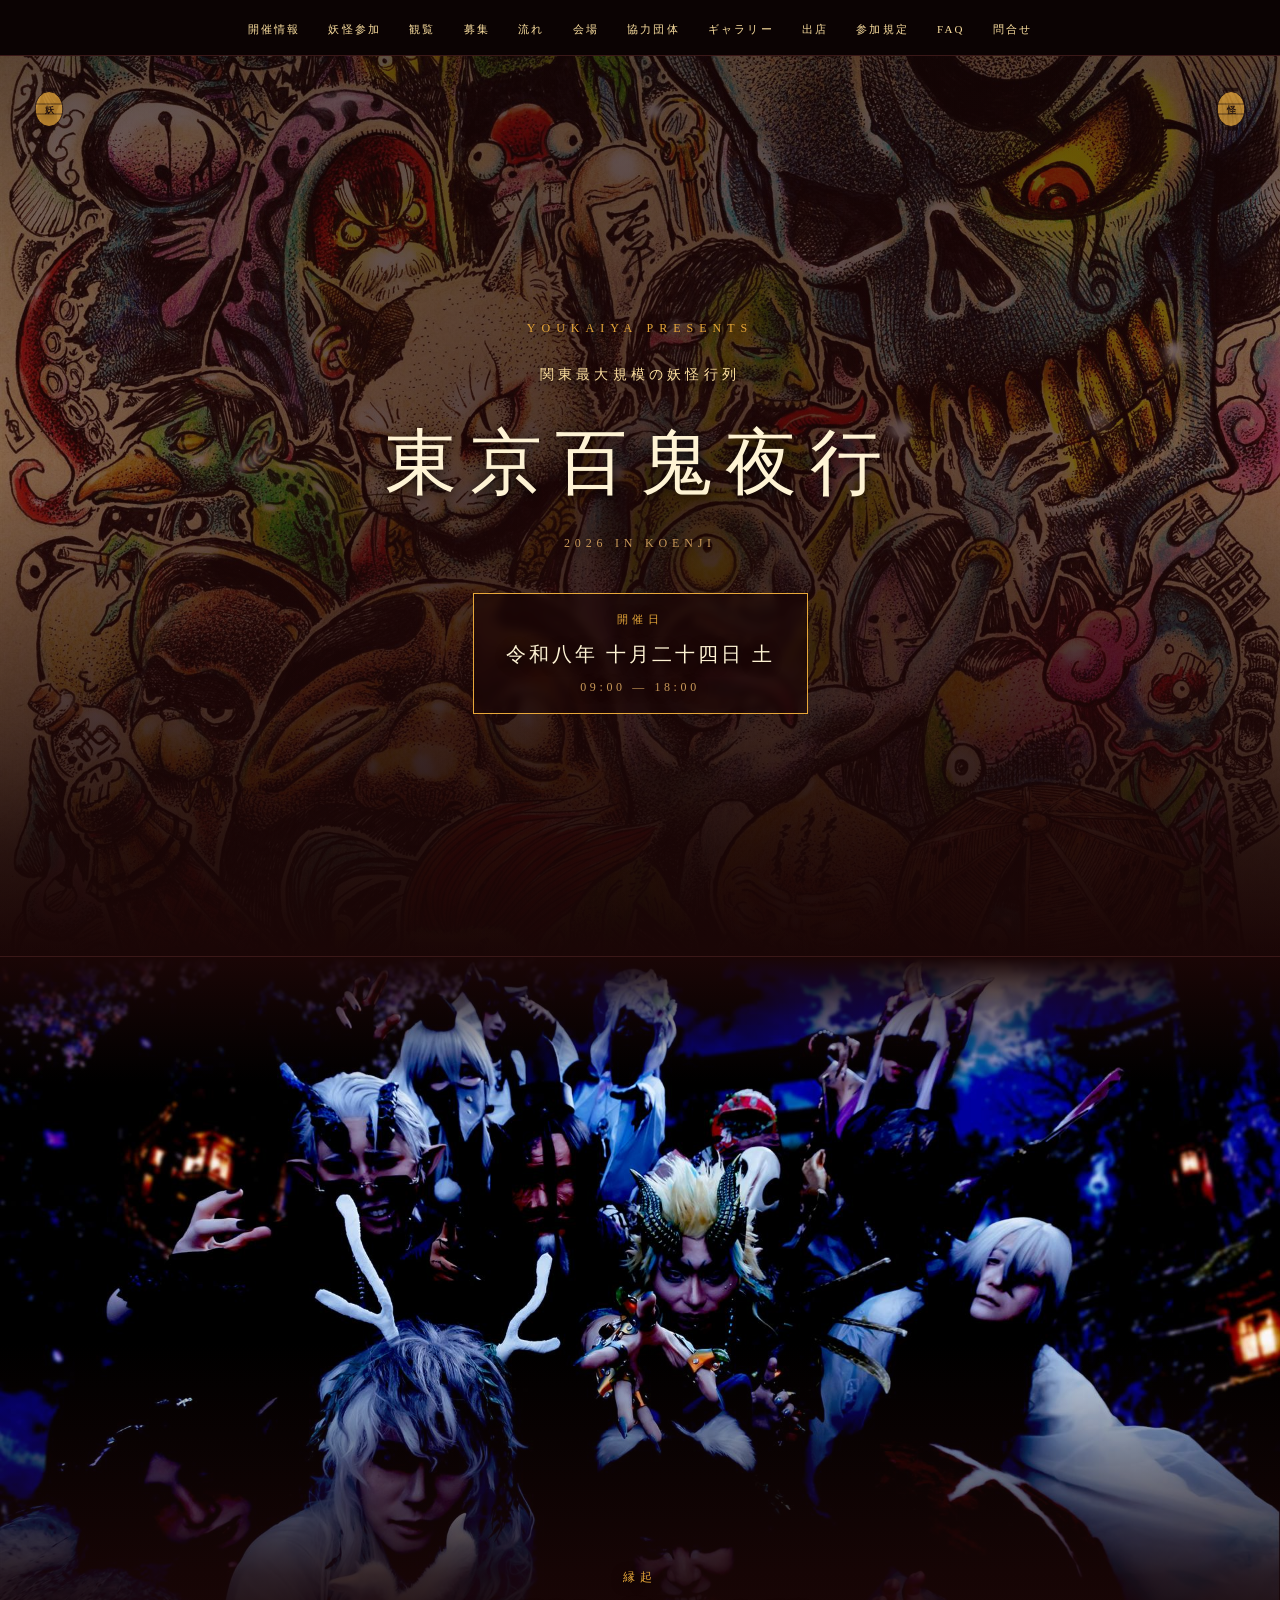
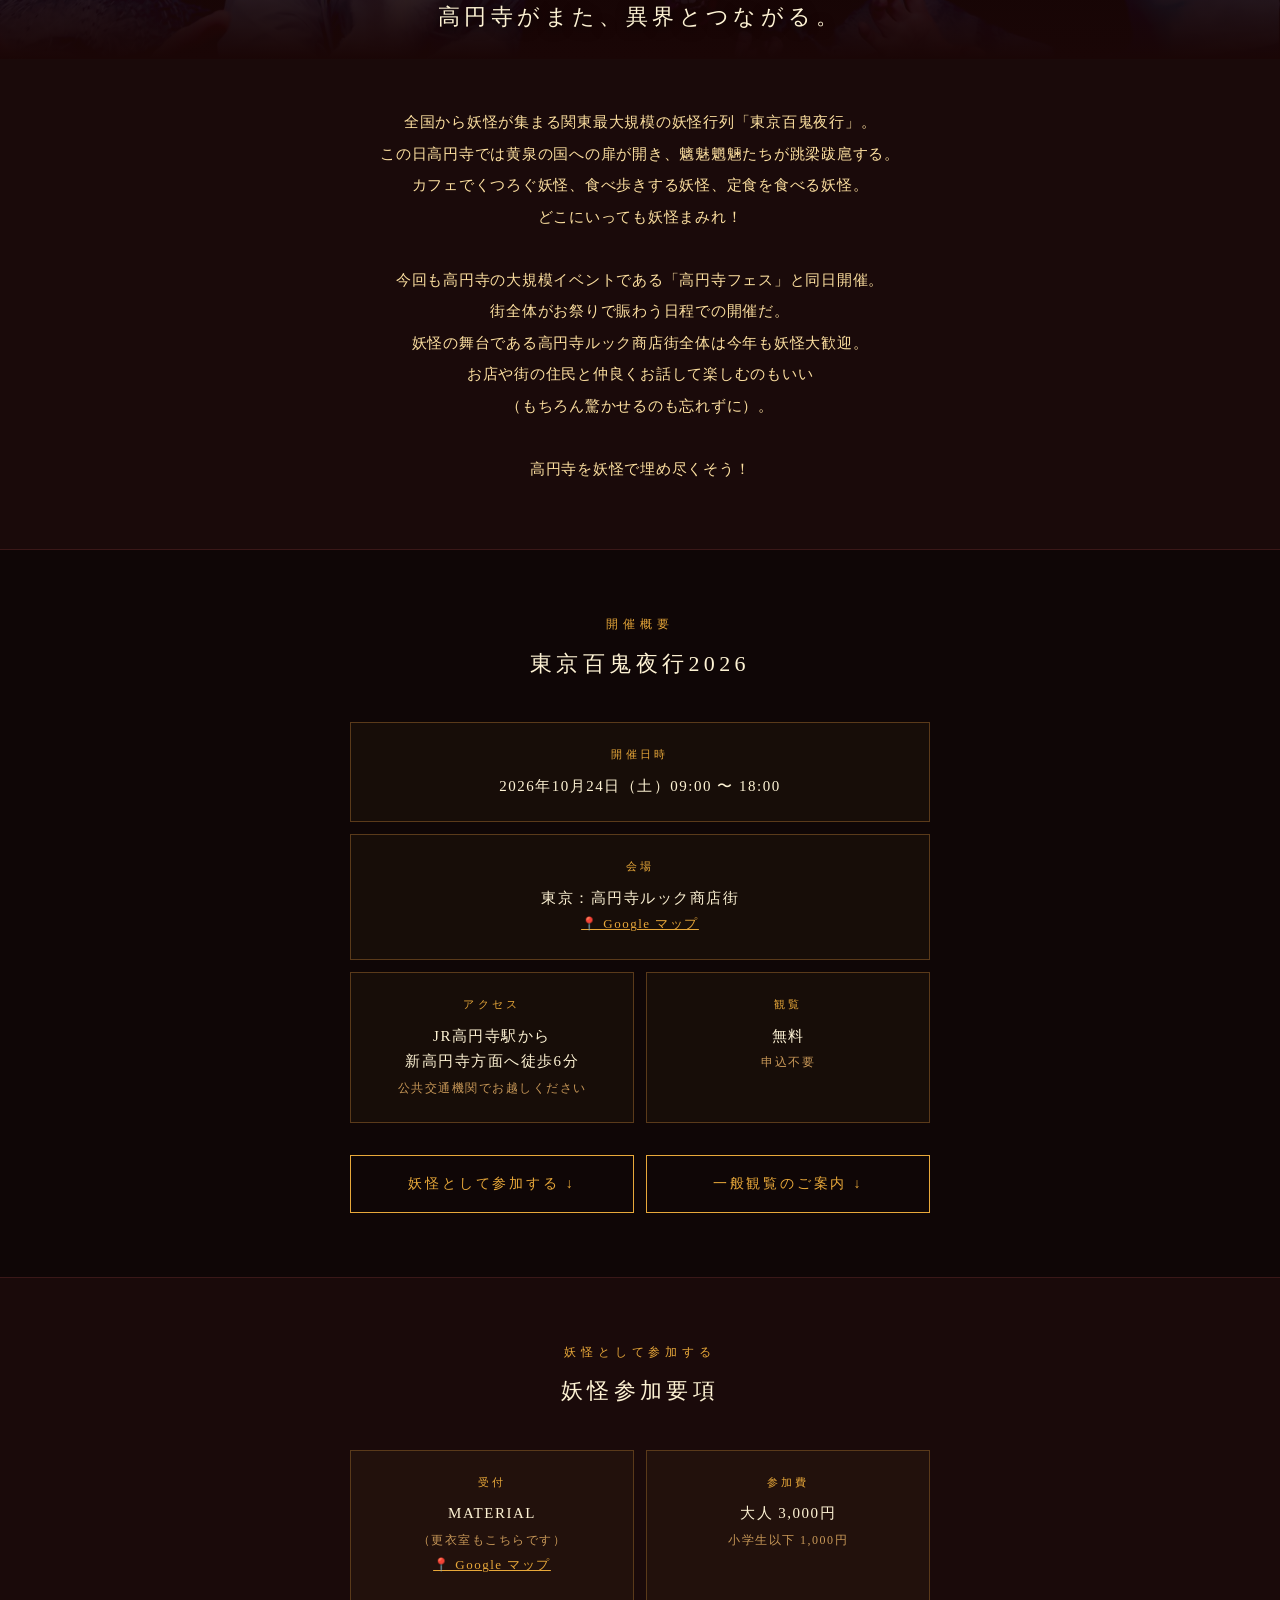
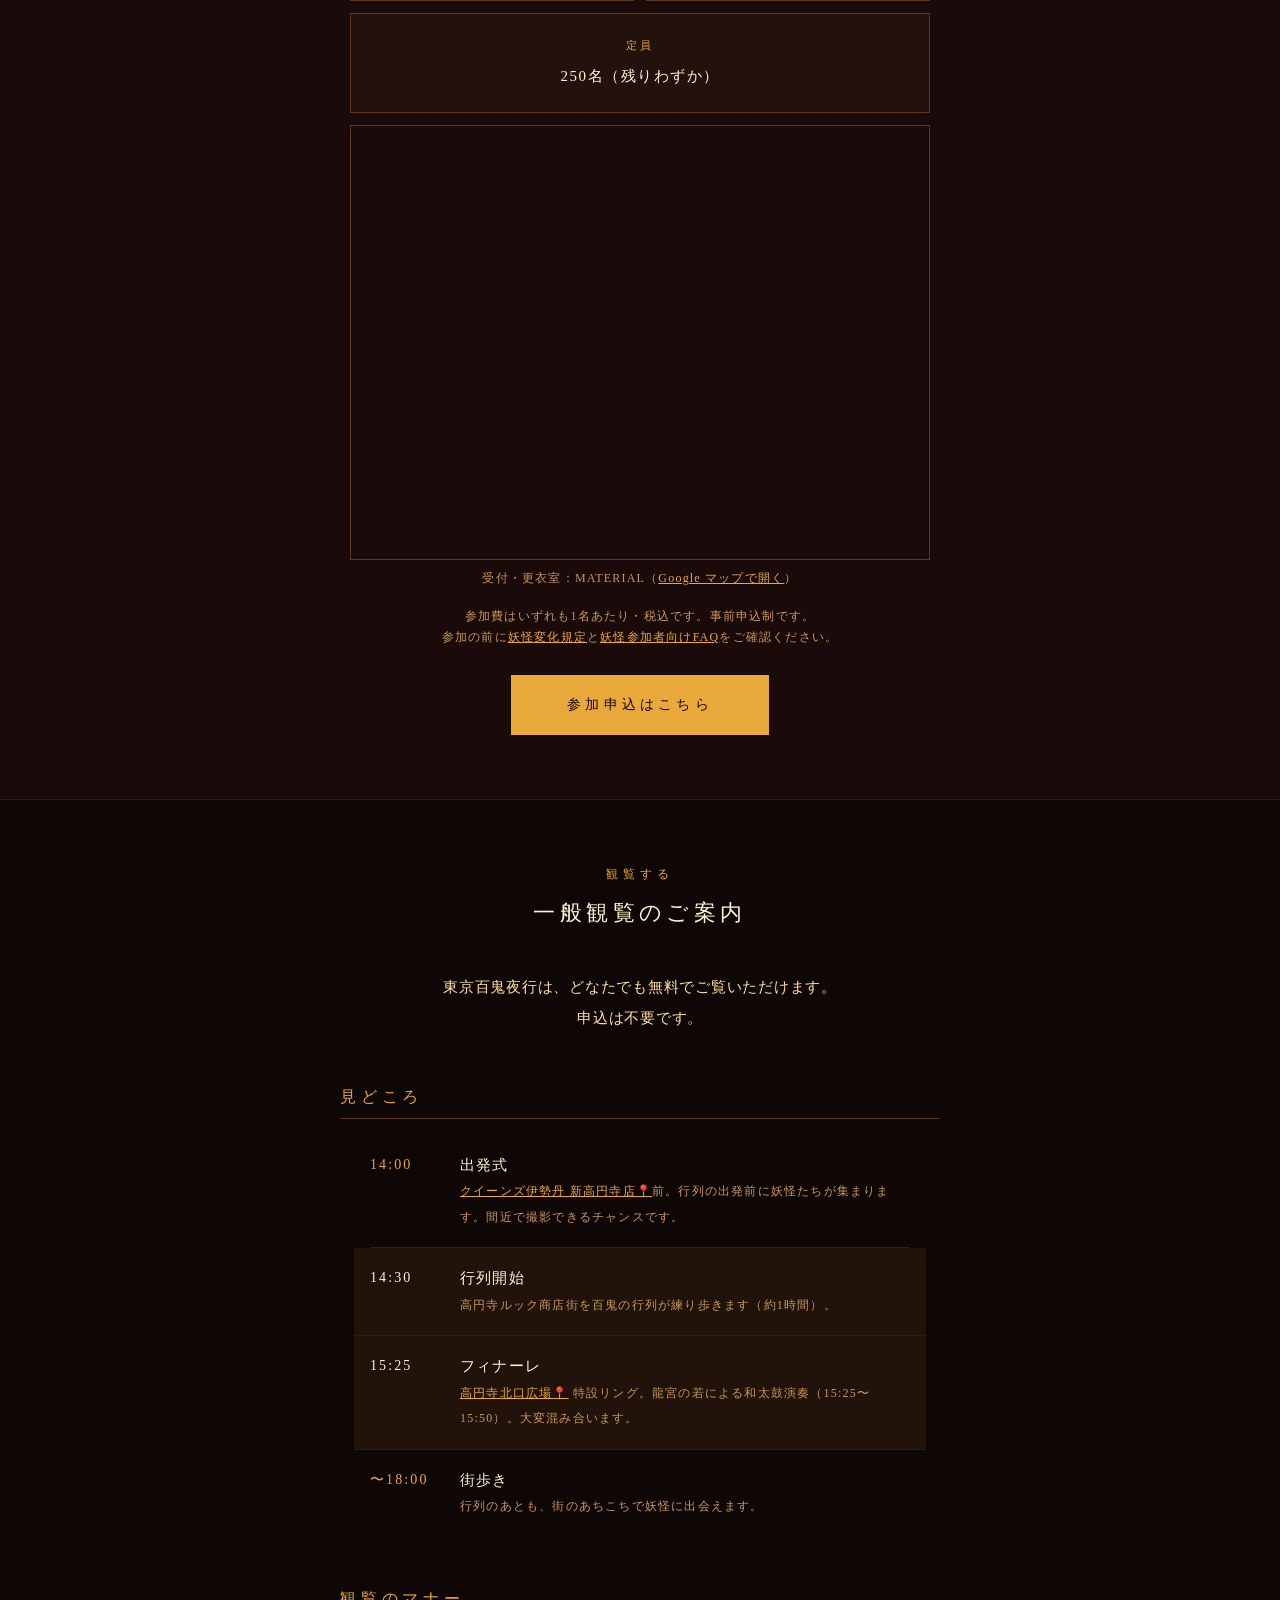
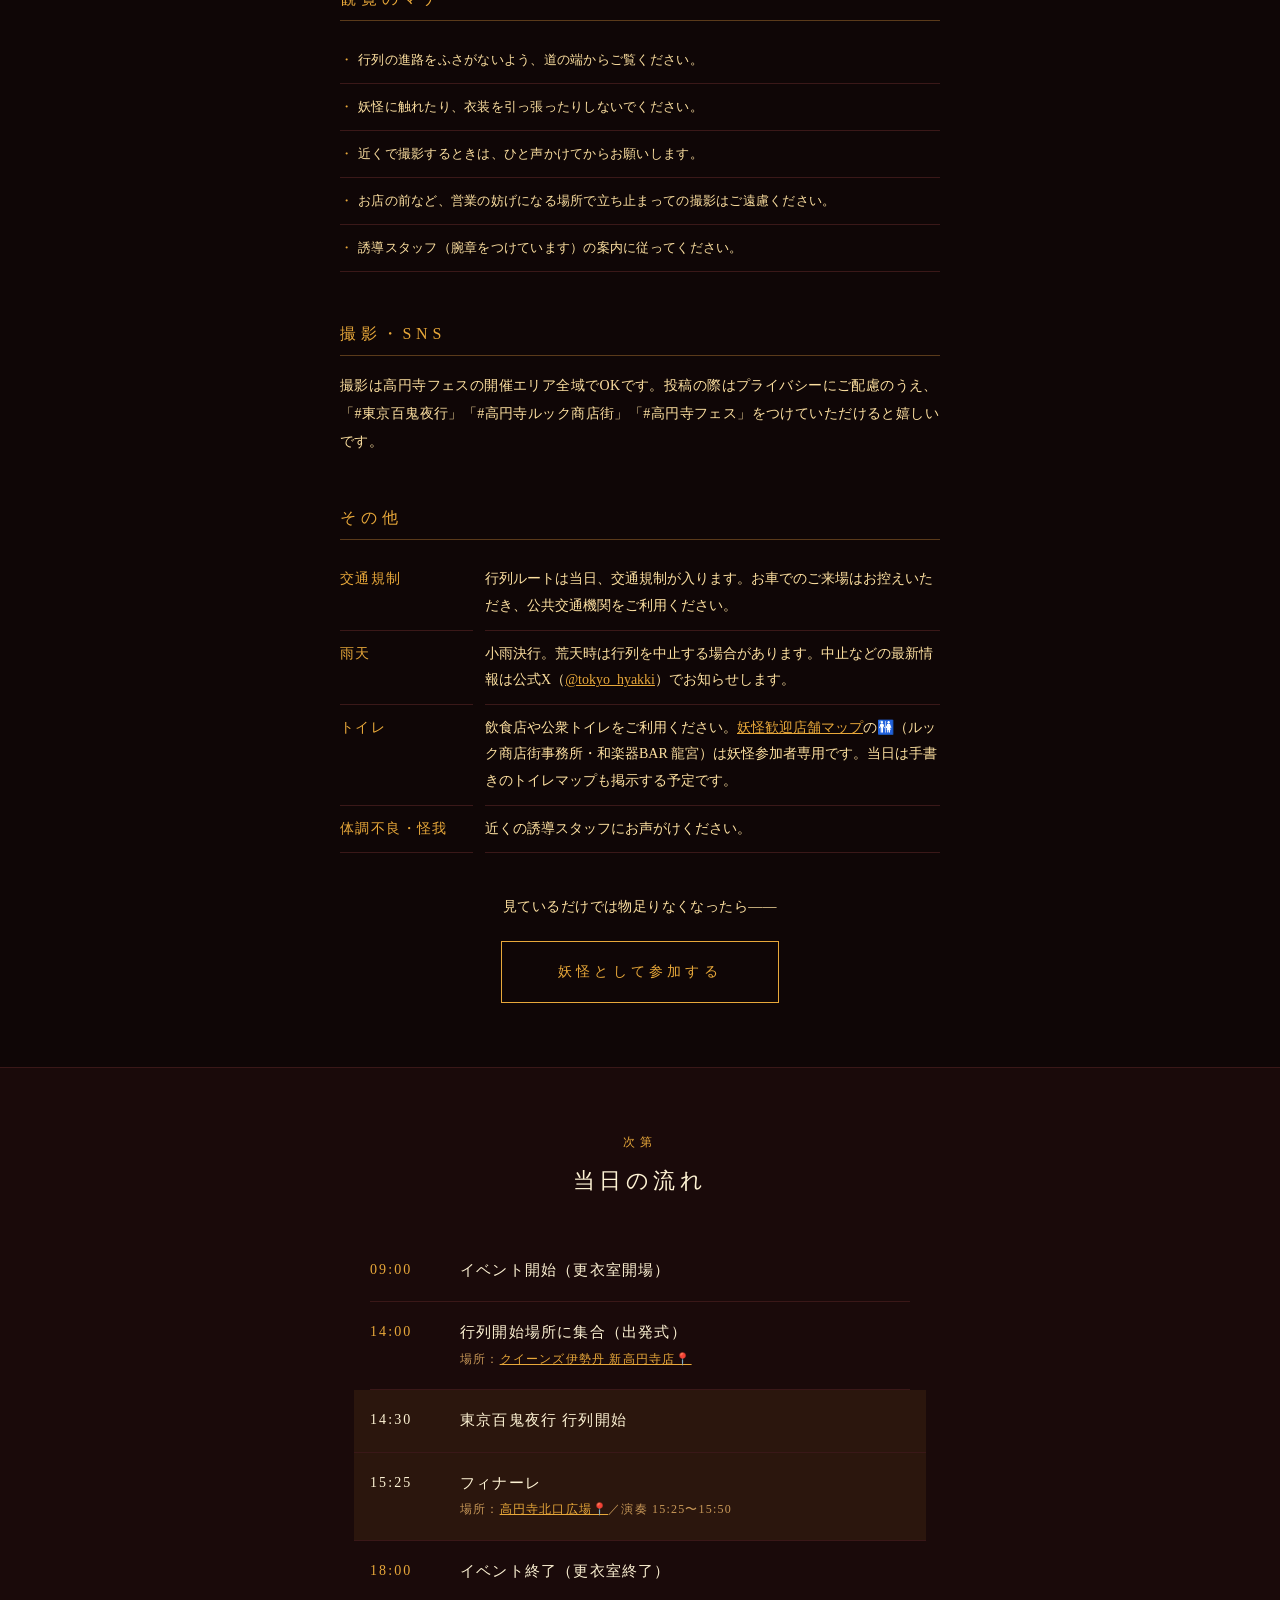
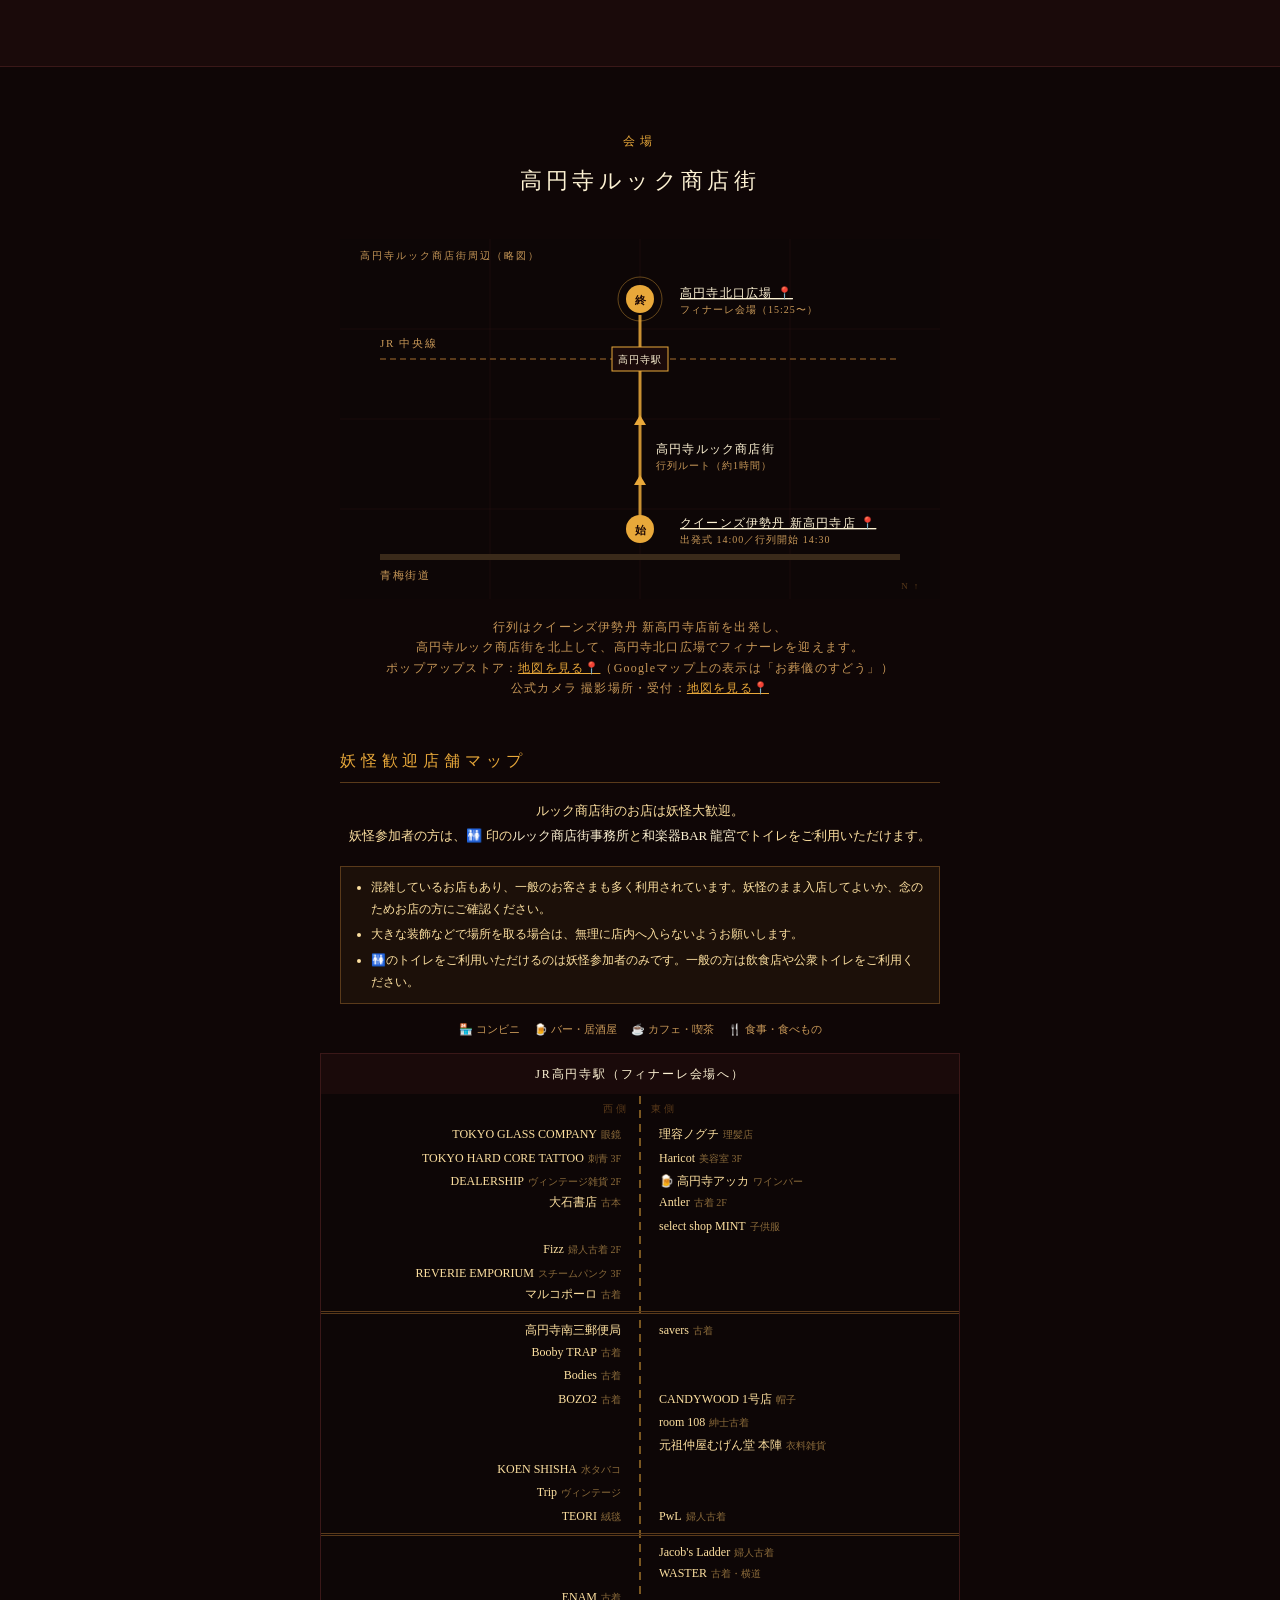
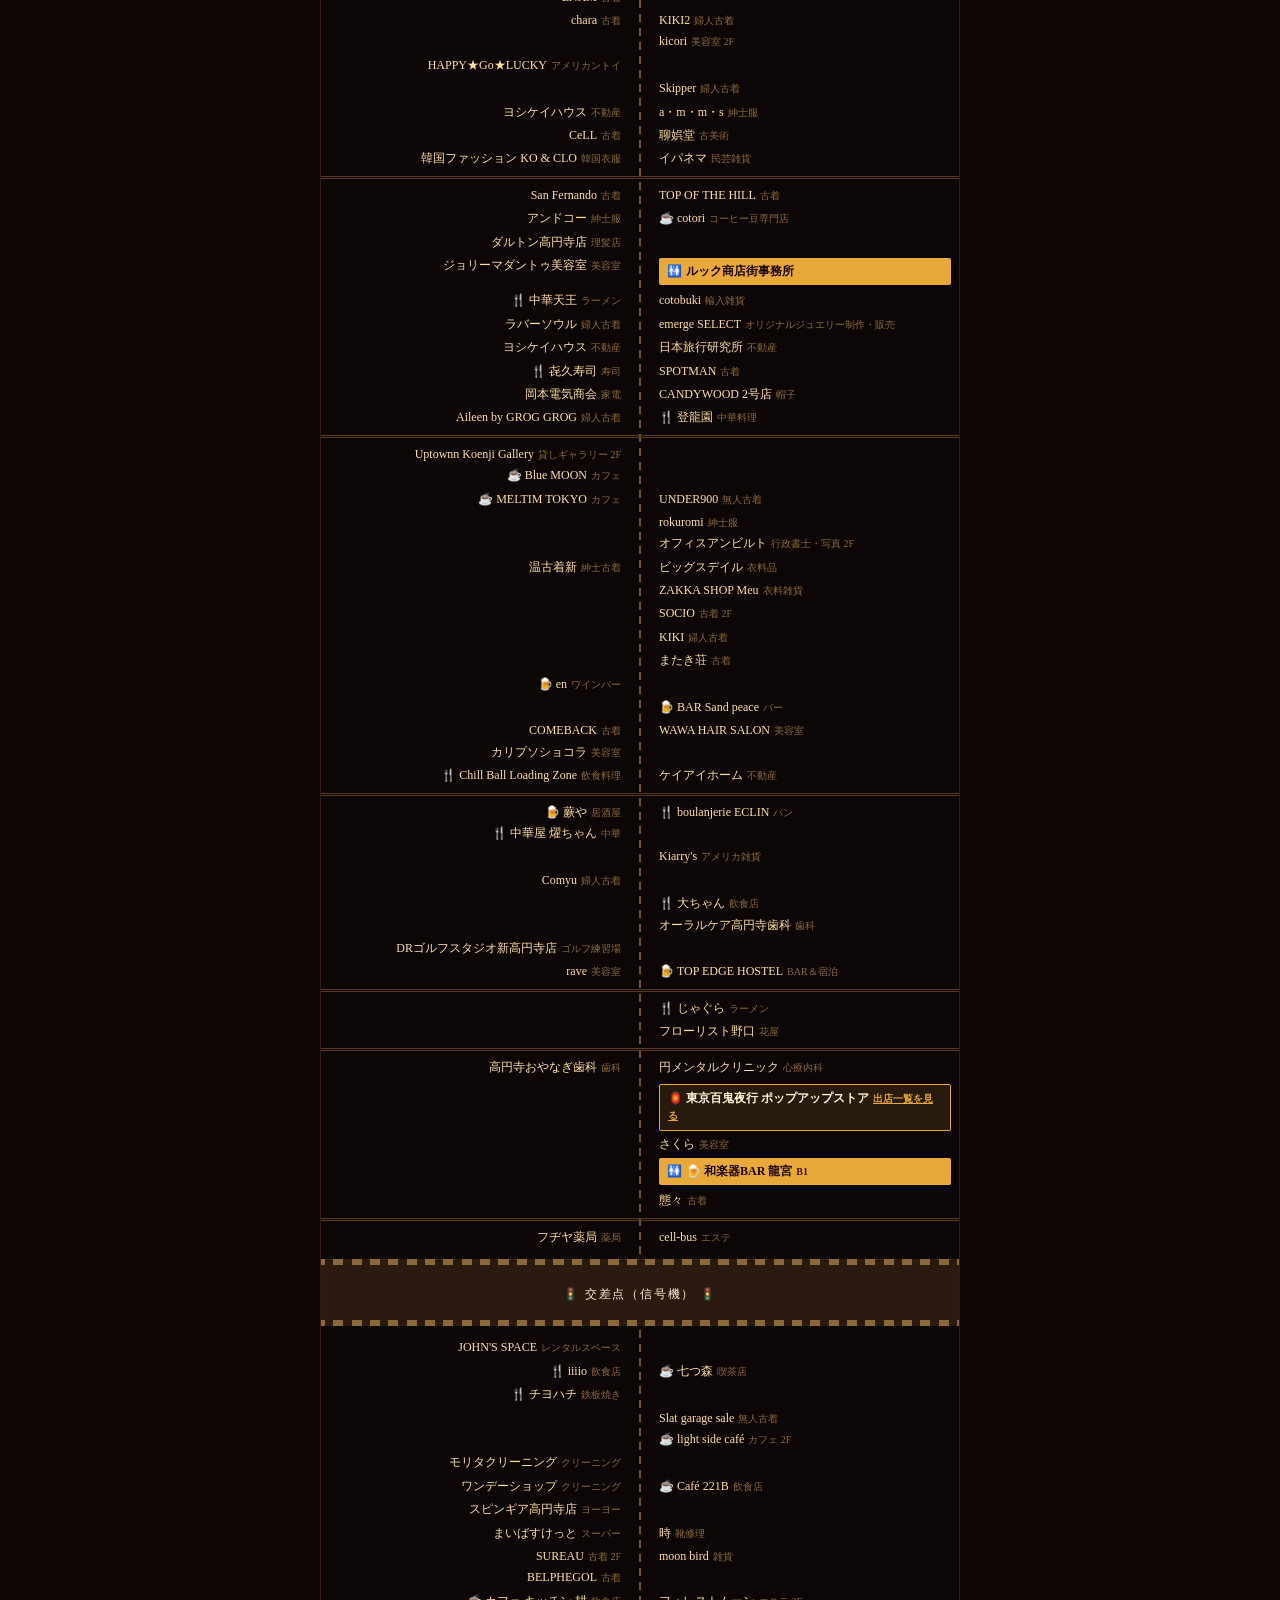
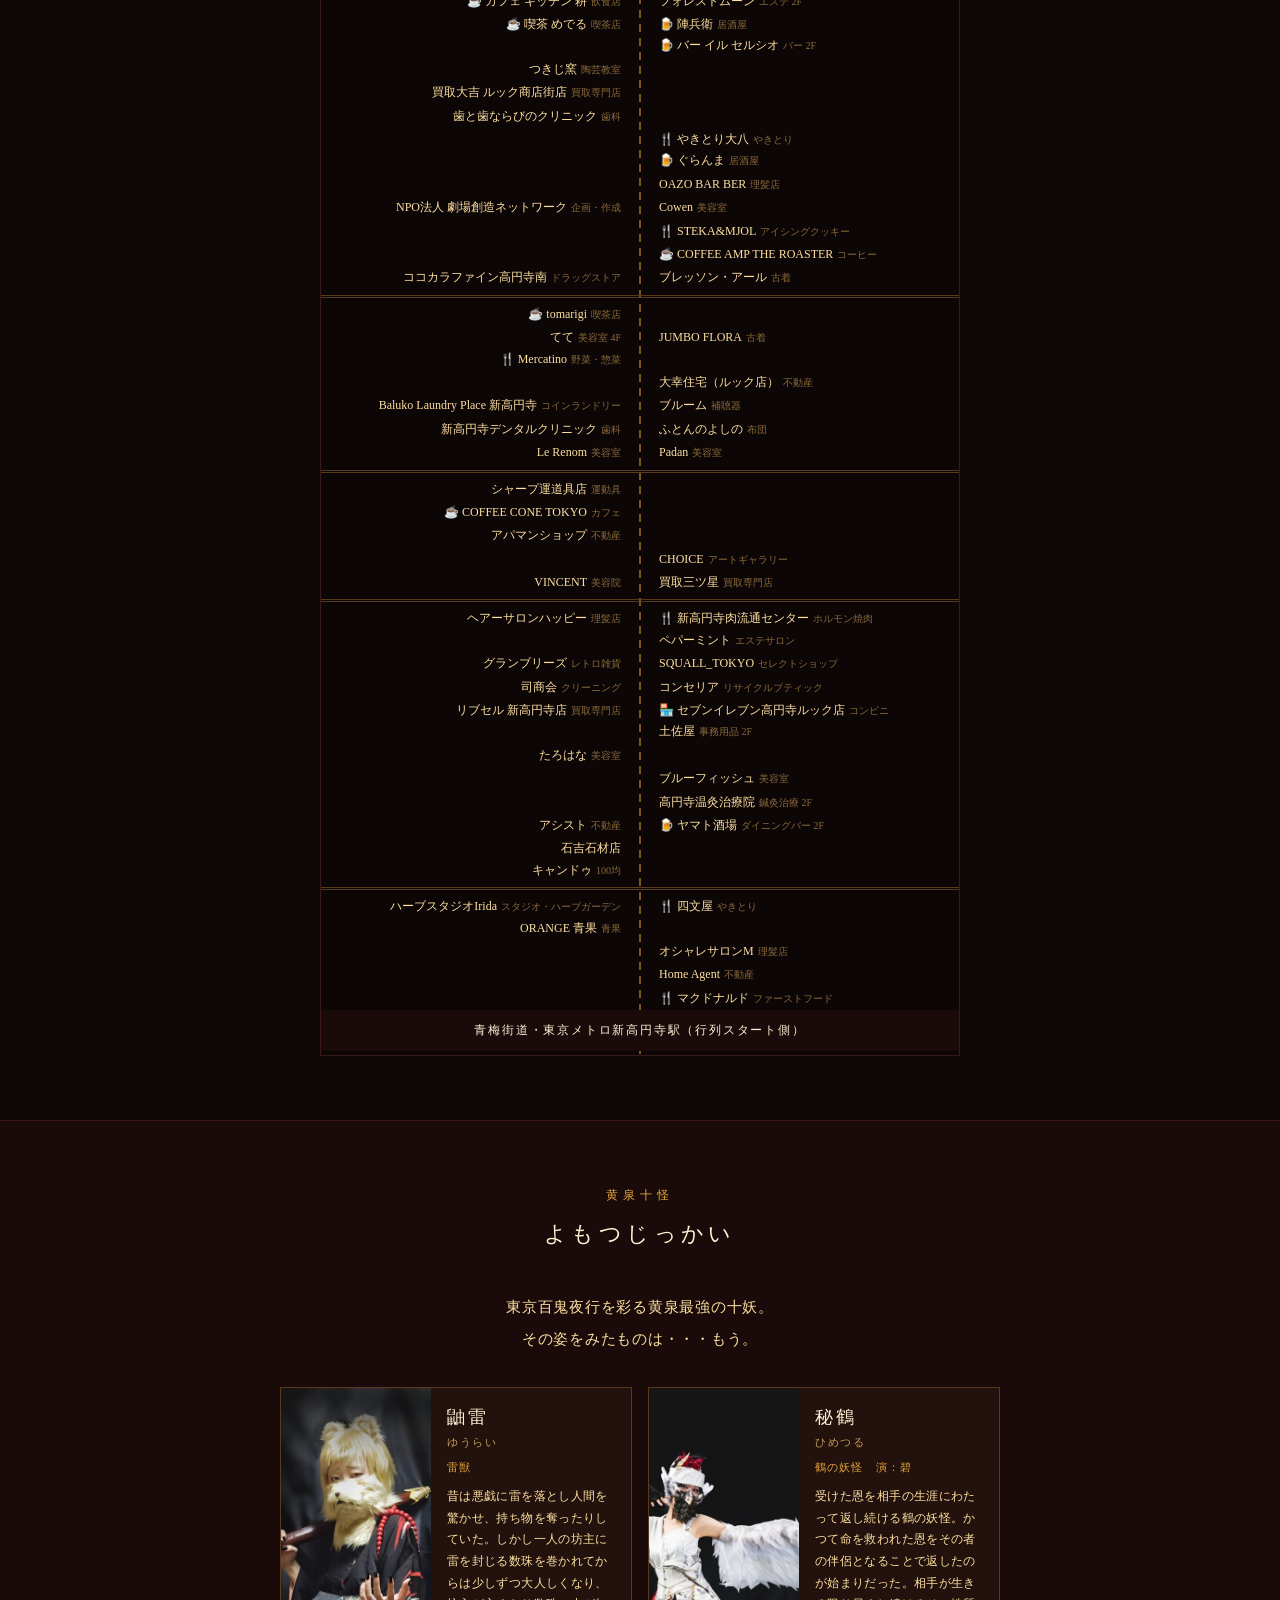
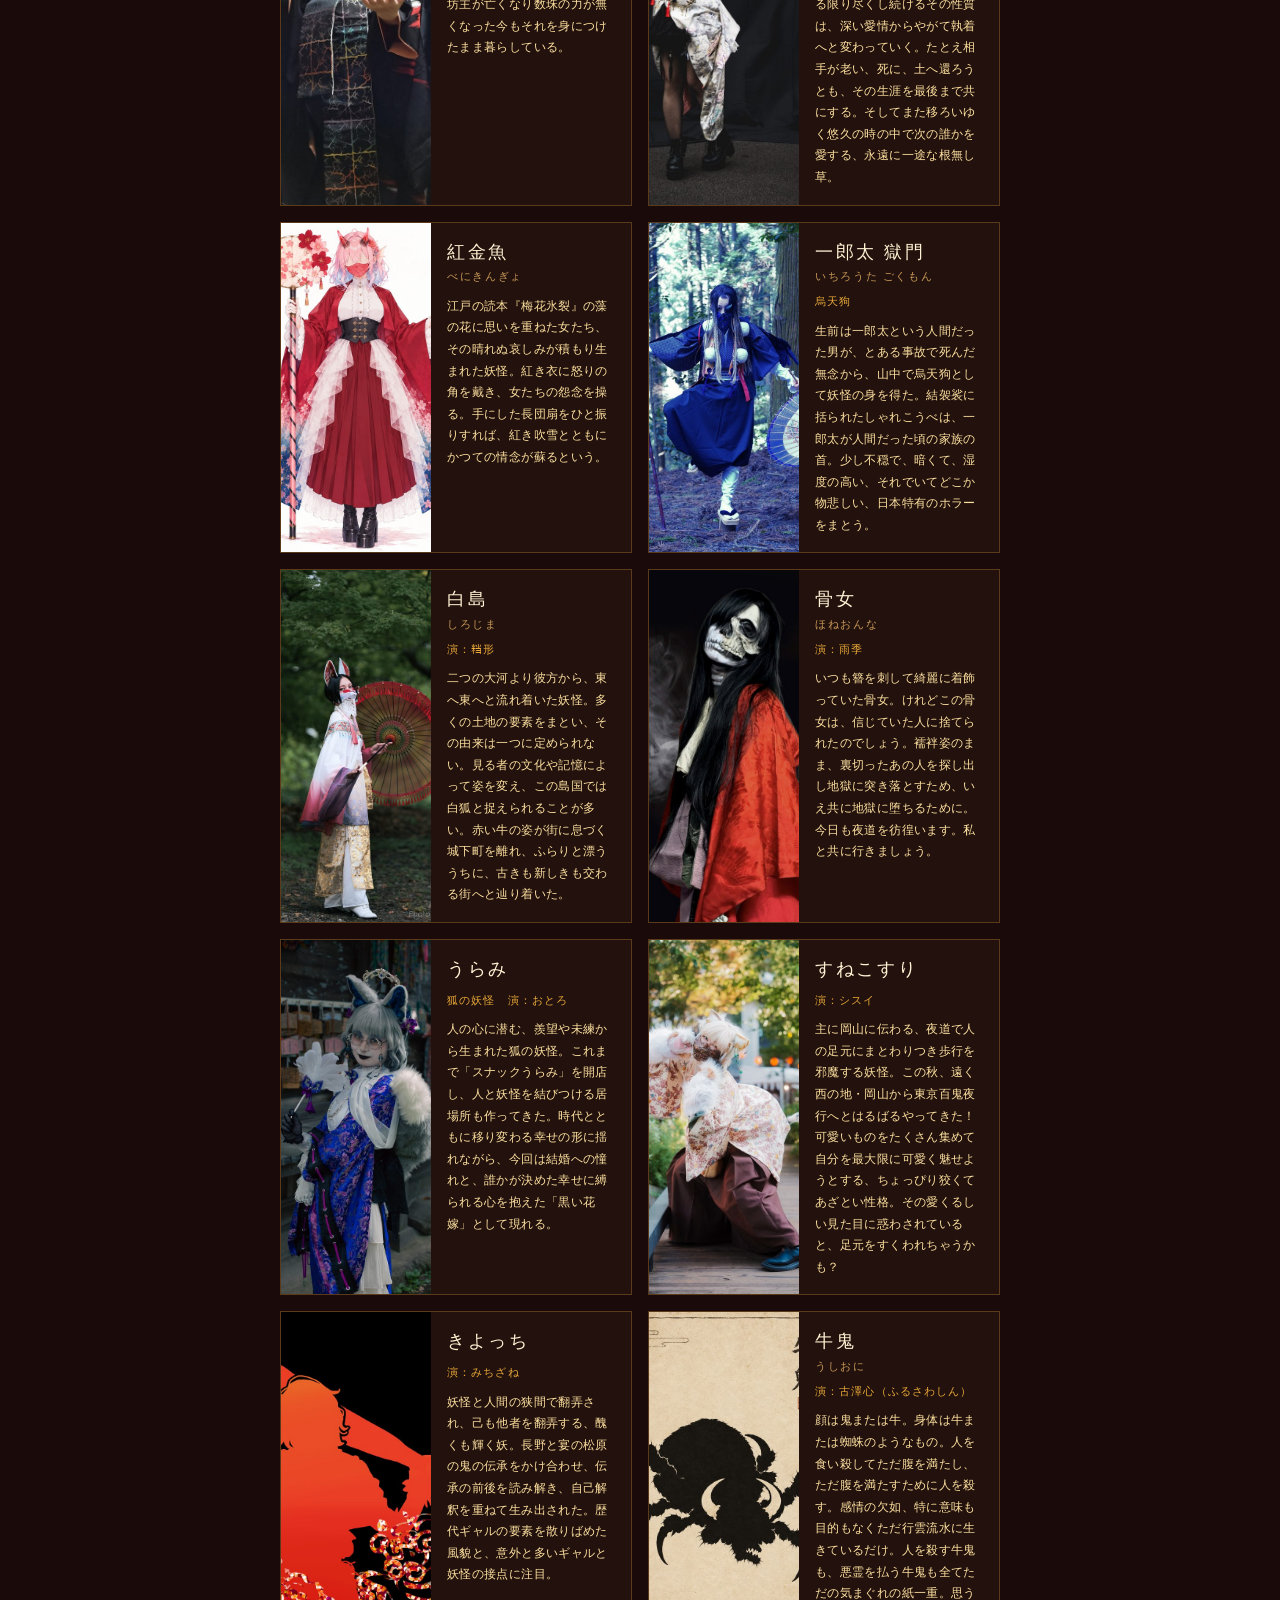
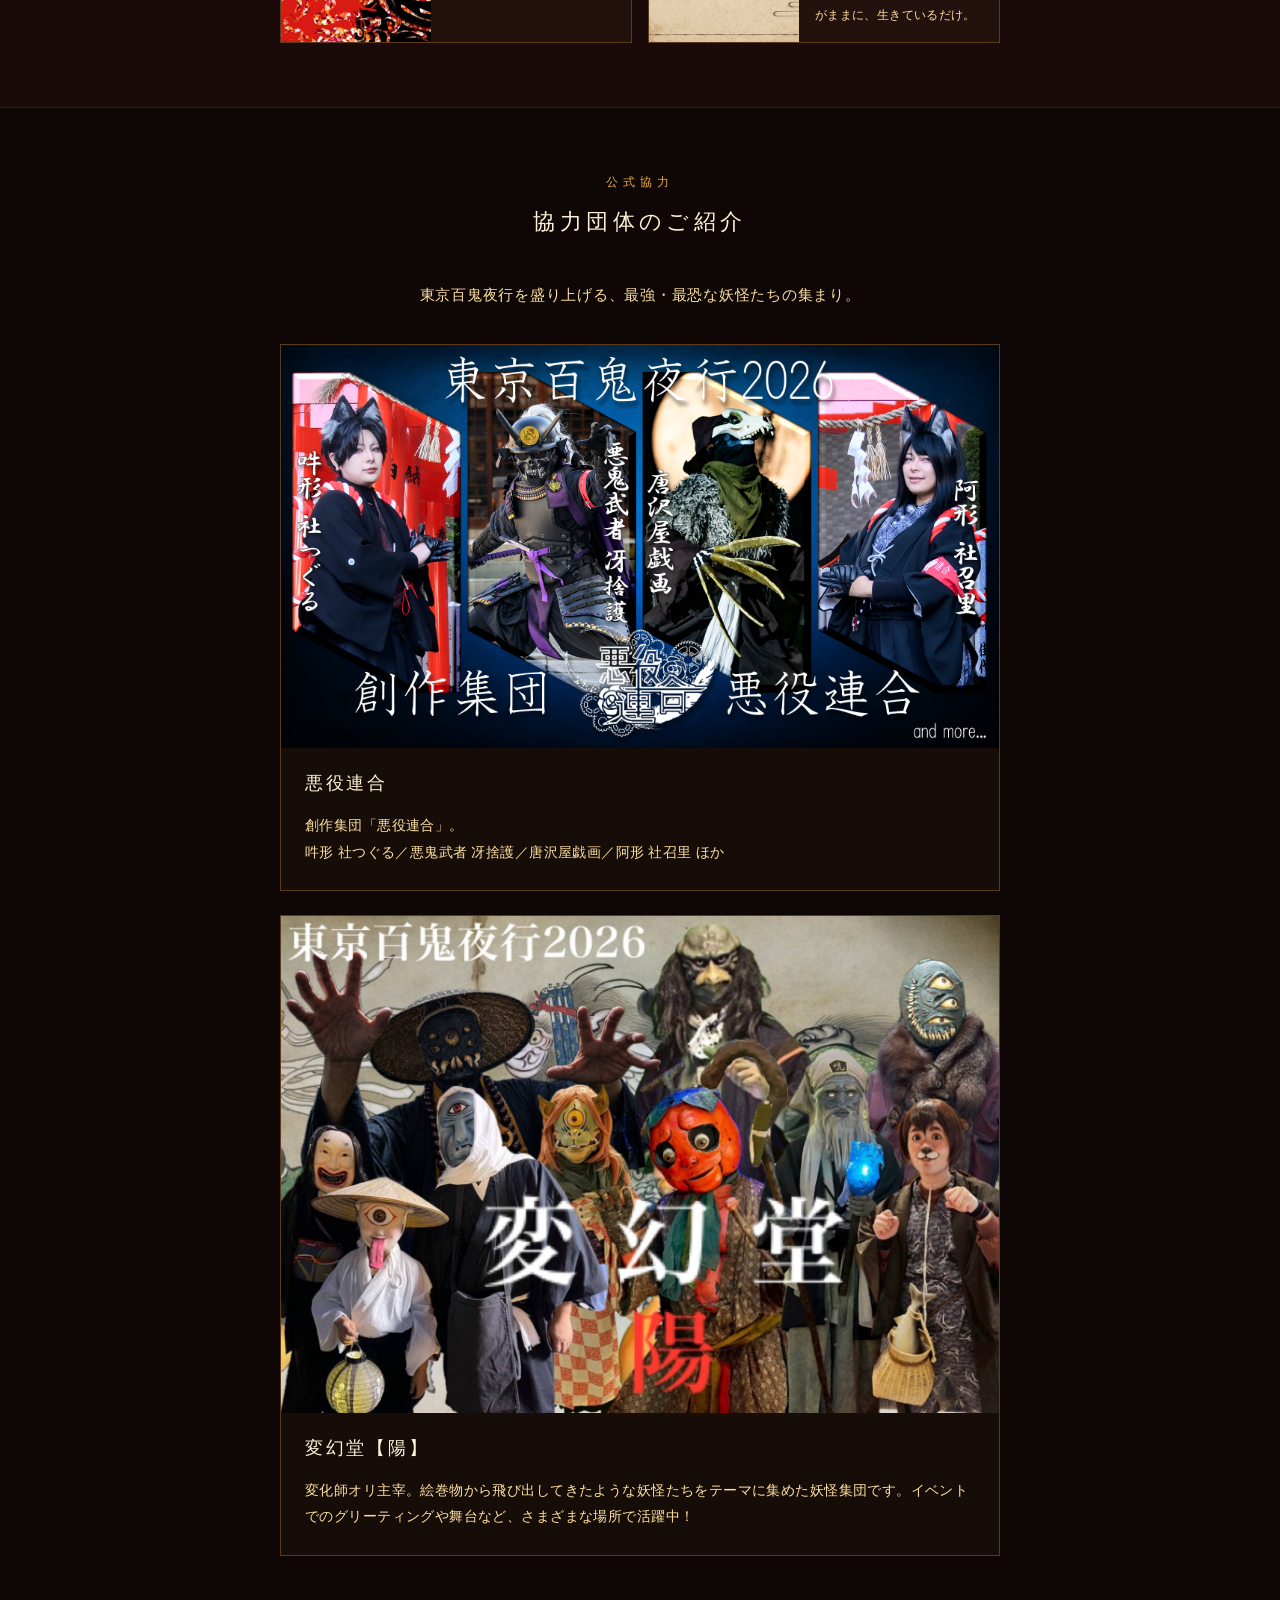
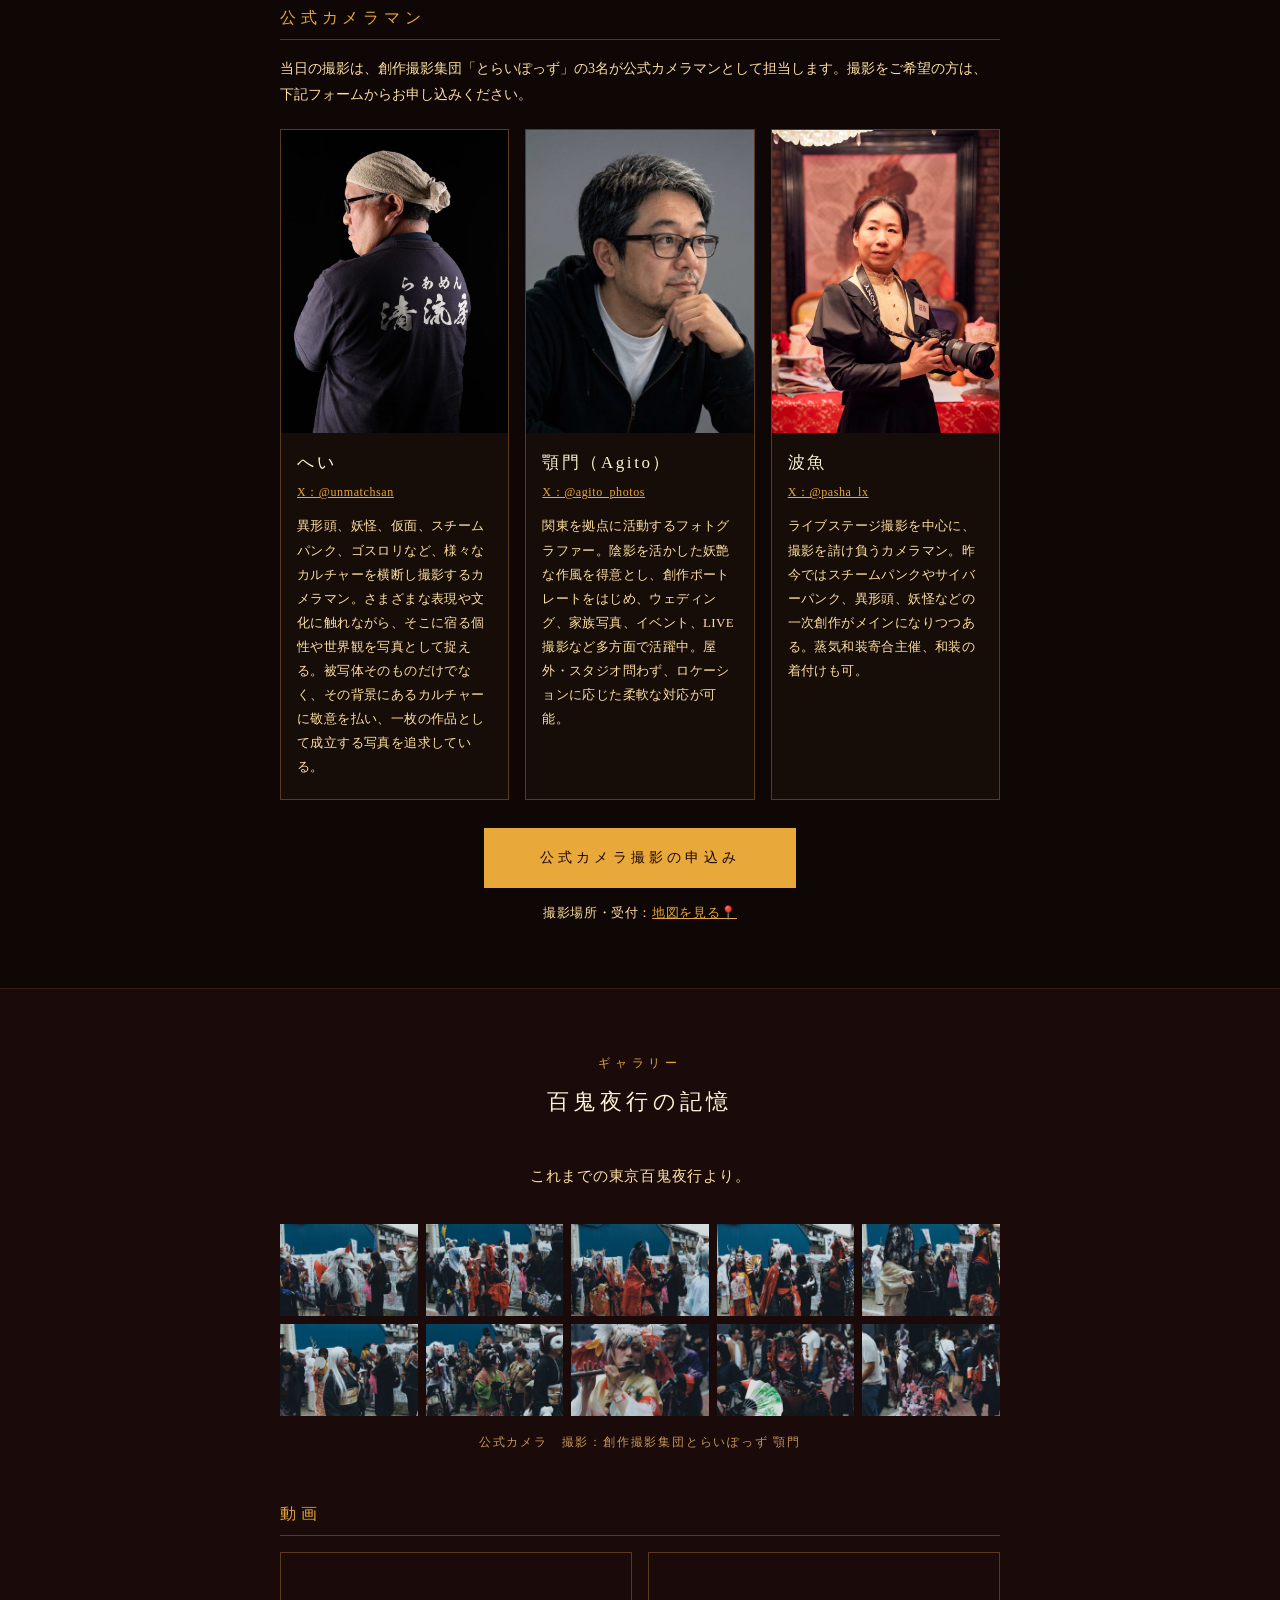
==== commit b56d15e9: "Point the official X links to @tokyo_hyakki Co-Authored-By: Claude Opus 5.5 (1M context) <noreply@an" ====
--- a/index.html
+++ b/index.html
@@ -1279,7 +1279,7 @@
     <div class="sub-heading">その他</div>
     <dl class="viewing-list">
       <dt>交通規制</dt><dd>行列ルートは当日、交通規制が入ります。お車でのご来場はお控えいただき、公共交通機関をご利用ください。</dd>
-      <dt>雨天</dt><dd>小雨決行。荒天時は行列を中止する場合があります。中止などの最新情報は公式X（<a href="https://x.com/AidaKazunari" target="_blank" rel="noopener">@AidaKazunari</a>）でお知らせします。</dd>
+      <dt>雨天</dt><dd>小雨決行。荒天時は行列を中止する場合があります。中止などの最新情報は公式X（<a href="https://x.com/tokyo_hyakki" target="_blank" rel="noopener">@tokyo_hyakki</a>）でお知らせします。</dd>
       <dt>トイレ</dt><dd>飲食店や公衆トイレをご利用ください。<a href="#shopmap">妖怪歓迎店舗マップ</a>の🚻（ルック商店街事務所・和楽器BAR 龍宮）は妖怪参加者専用です。当日は手書きのトイレマップも掲示する予定です。</dd>
       <dt>体調不良・怪我</dt><dd>近くの誘導スタッフにお声がけください。</dd>
     </dl>
@@ -1778,6 +1778,17 @@
           <div class="shop-link"><a href="https://fujikiyakimono.com/" target="_blank" rel="noopener">公式サイト</a>　<a href="https://x.com/fujikiya" target="_blank" rel="noopener">X（@fujikiya）</a></div>
         </div>
       </div>
+      <div class="shop-card">
+        <div class="shop-photos">
+          <a class="shop-photo shop-photo-main" href="static/images/shop/web/06_1.jpg"><img src="static/images/shop/web/06_1-thumb.jpg" loading="lazy" alt="ひびき屋本舗 — 紫・赤・黒の妖怪図鑑"></a>
+          <a class="shop-photo" href="static/images/shop/web/06_2.jpg"><img src="static/images/shop/web/06_2-thumb.jpg" loading="lazy" alt="ひびき屋本舗 — 光る目玉のチャーム"></a>
+          <a class="shop-photo shop-photo-contain" href="static/images/shop/web/06_3.jpg"><img src="static/images/shop/web/06_3-thumb.jpg" loading="lazy" alt="ひびき屋本舗 — ひびき屋本舗のロゴ"></a>
+        </div>
+        <div class="shop-body">
+          <div class="shop-name">ひびき屋本舗</div>
+          <div class="shop-desc">妖怪名刺やチェキがファイリング出来る「妖怪図鑑」<br>人間世界に滞在する為の「現世滞在許可証ポーチ」<br>「光る目玉のチャーム」<br>をご用意しております</div>
+        </div>
+      </div>
     </div>
   </div>
 </section>
@@ -1892,7 +1903,7 @@
       </details>
       <details>
         <summary>Q. 雨天時は？</summary>
-        <div class="answer">小雨決行、荒天時は行列を実施しない可能性があります。高円寺の<a href="#shopmap">妖怪歓迎店舗</a>にてお休みいただくか、更衣室（MATERIAL）にて待機をお願いいたします。再開可能になった場合はオープンチャットと公式X（<a href="https://x.com/AidaKazunari" target="_blank" rel="noopener">@AidaKazunari</a>）でご連絡します。</div>
+        <div class="answer">小雨決行、荒天時は行列を実施しない可能性があります。その場合は更衣室（MATERIAL）にて撮影会を行う予定です。再開可能になった場合はオープンチャットと公式X（<a href="https://x.com/tokyo_hyakki" target="_blank" rel="noopener">@tokyo_hyakki</a>）でご連絡します。</div>
       </details>
       <details>
         <summary>Q. SNSにあげるときはどうしたら？</summary>
@@ -1965,7 +1976,7 @@
       <div class="contact-name">合同会社妖怪屋（相田 一成）</div>
       <div>メール：<a href="mailto:kazunari.aida@gmail.com">kazunari.aida@gmail.com</a></div>
       <div>お電話：090-6509-5822</div>
-      <div>公式X：<a href="https://x.com/AidaKazunari" target="_blank" rel="noopener">@AidaKazunari</a></div>
+      <div>公式X：<a href="https://x.com/tokyo_hyakki" target="_blank" rel="noopener">@tokyo_hyakki</a></div>
       <div>妖怪屋 公式サイト：<a href="https://youkaiya.jp/" target="_blank" rel="noopener">youkaiya.jp</a></div>
     </div>
 
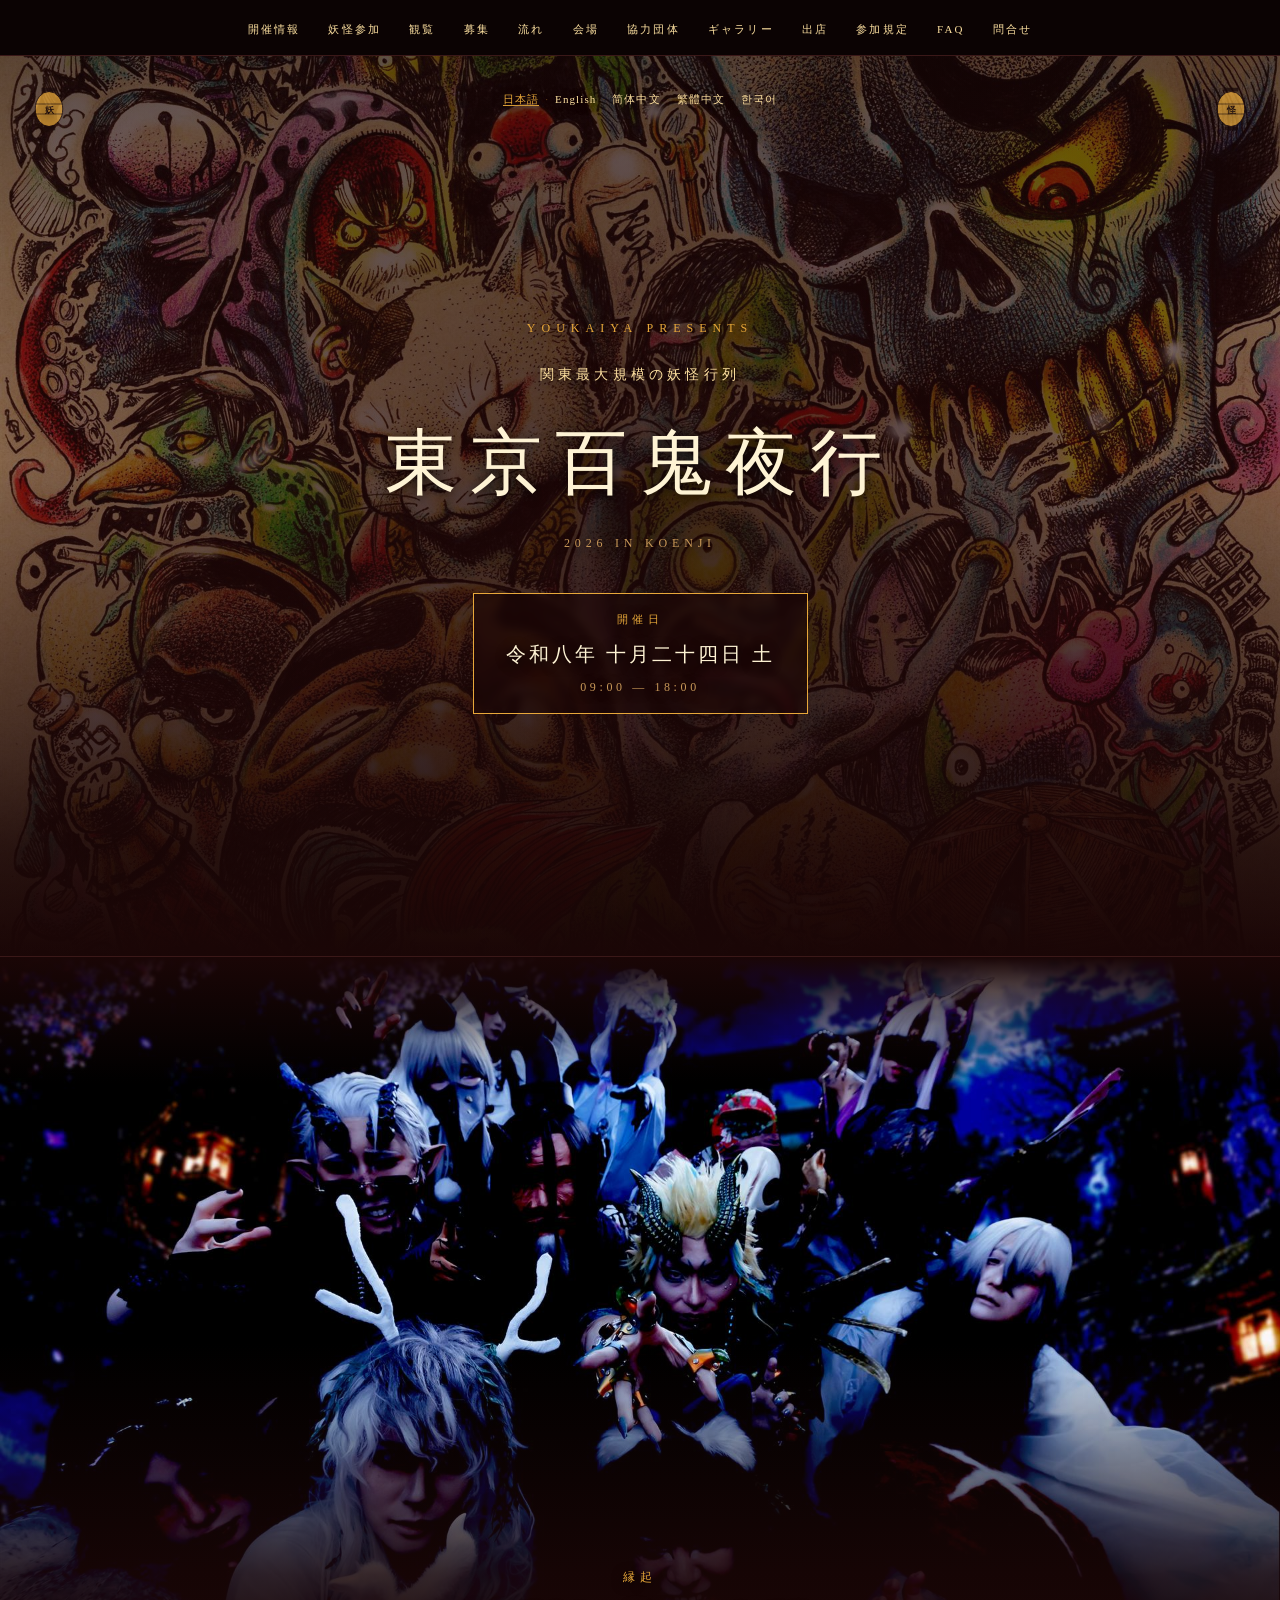
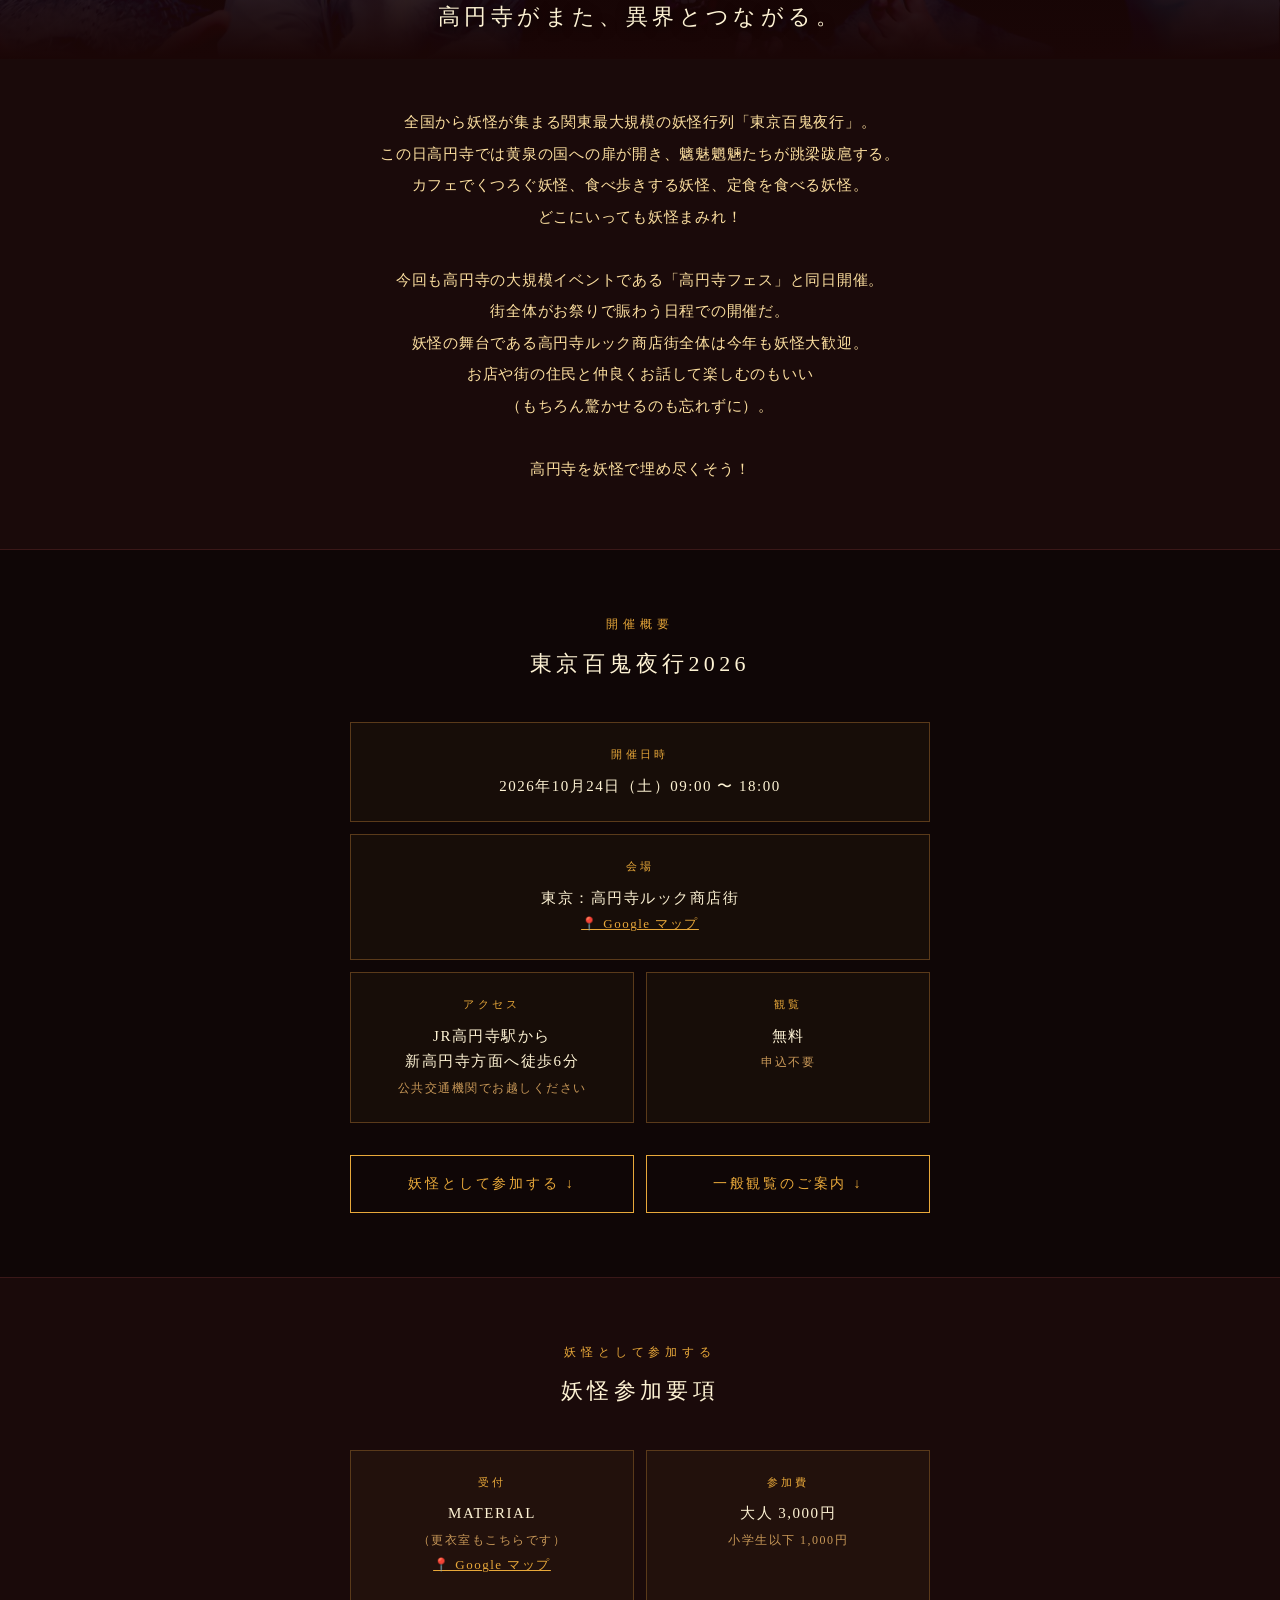
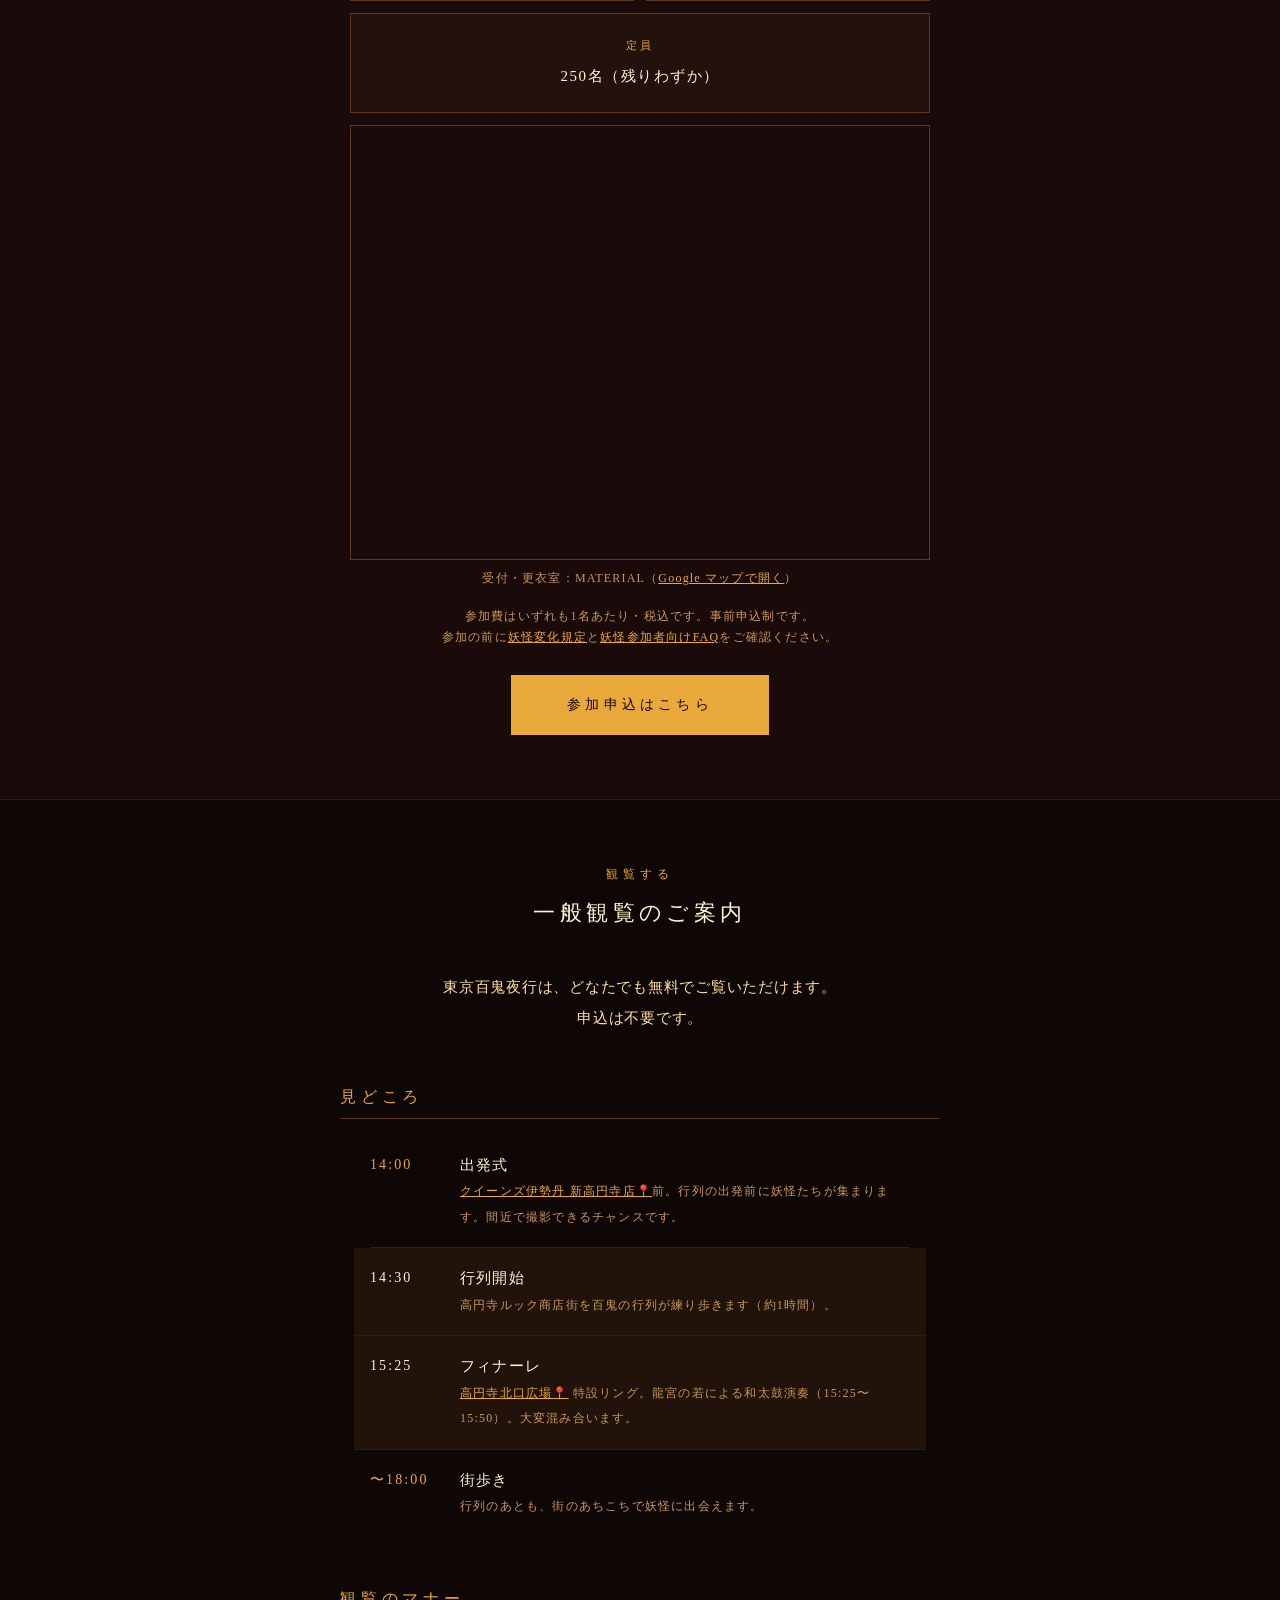
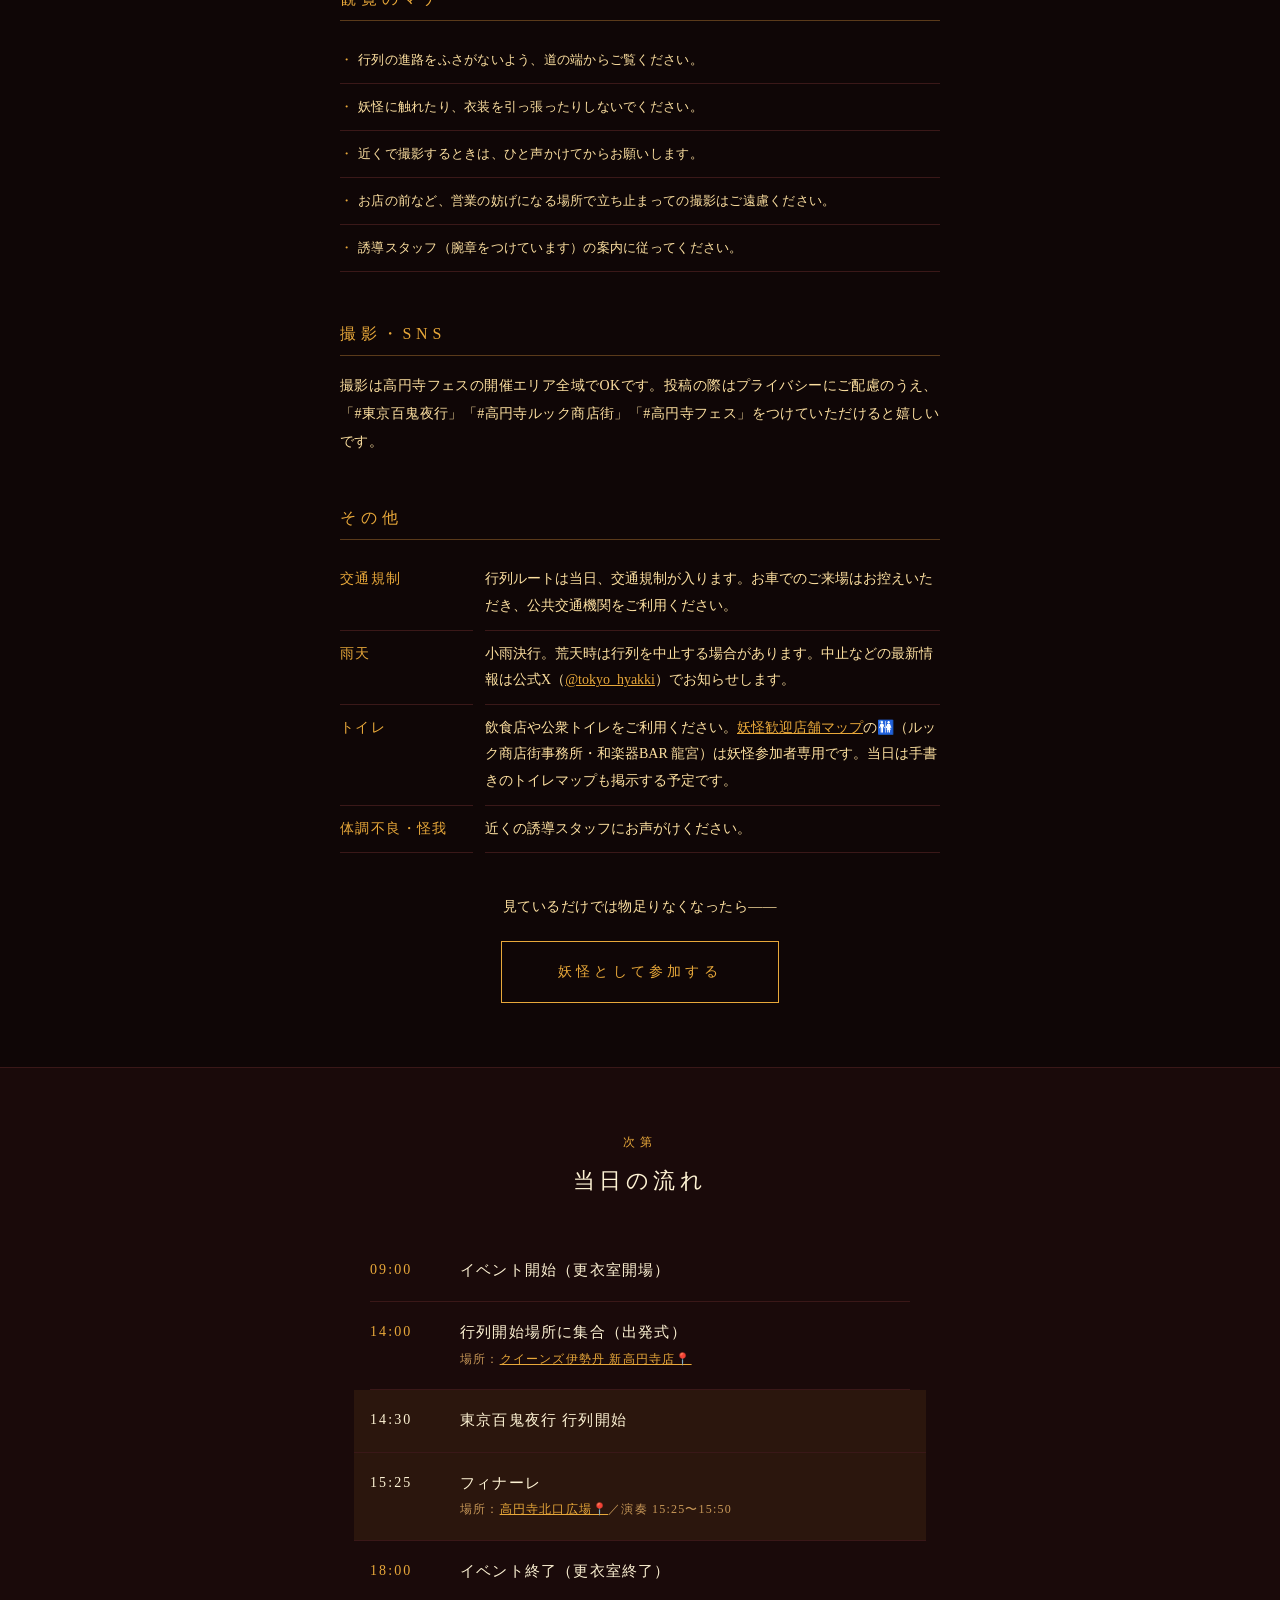
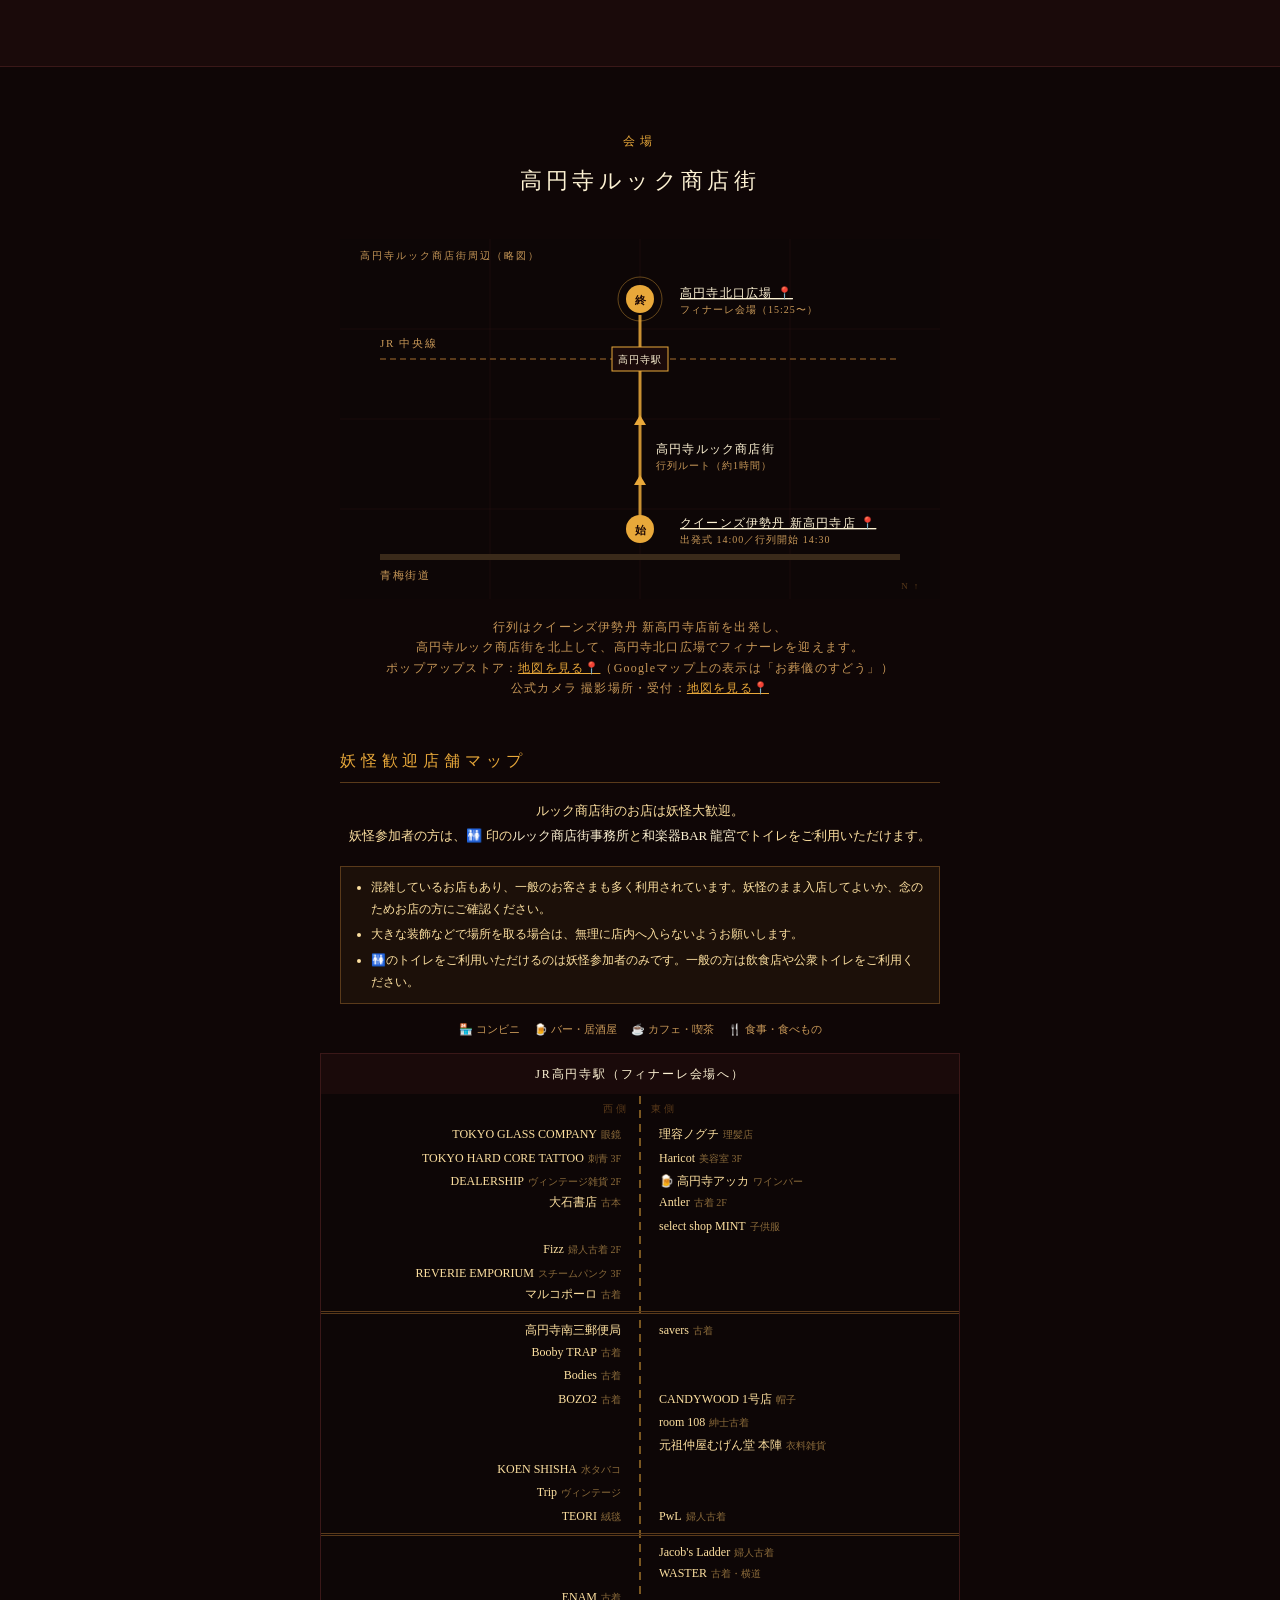
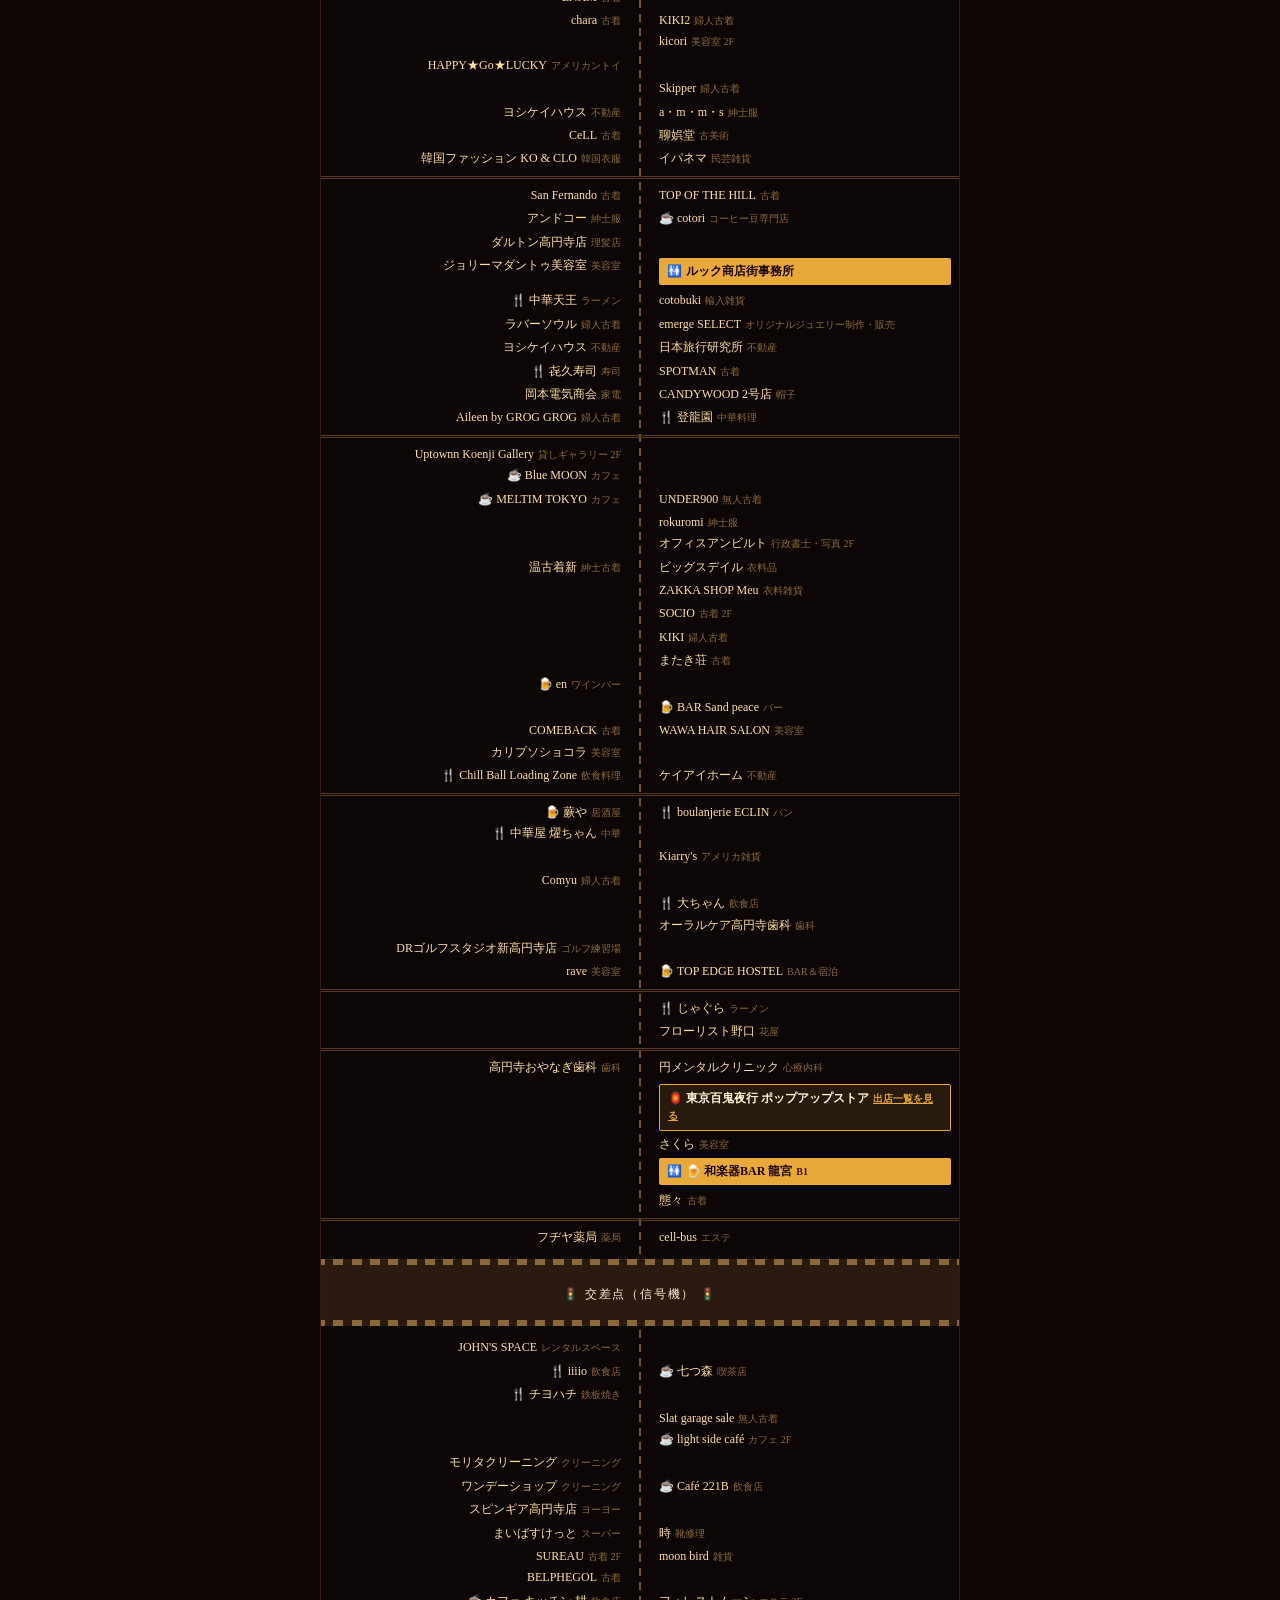
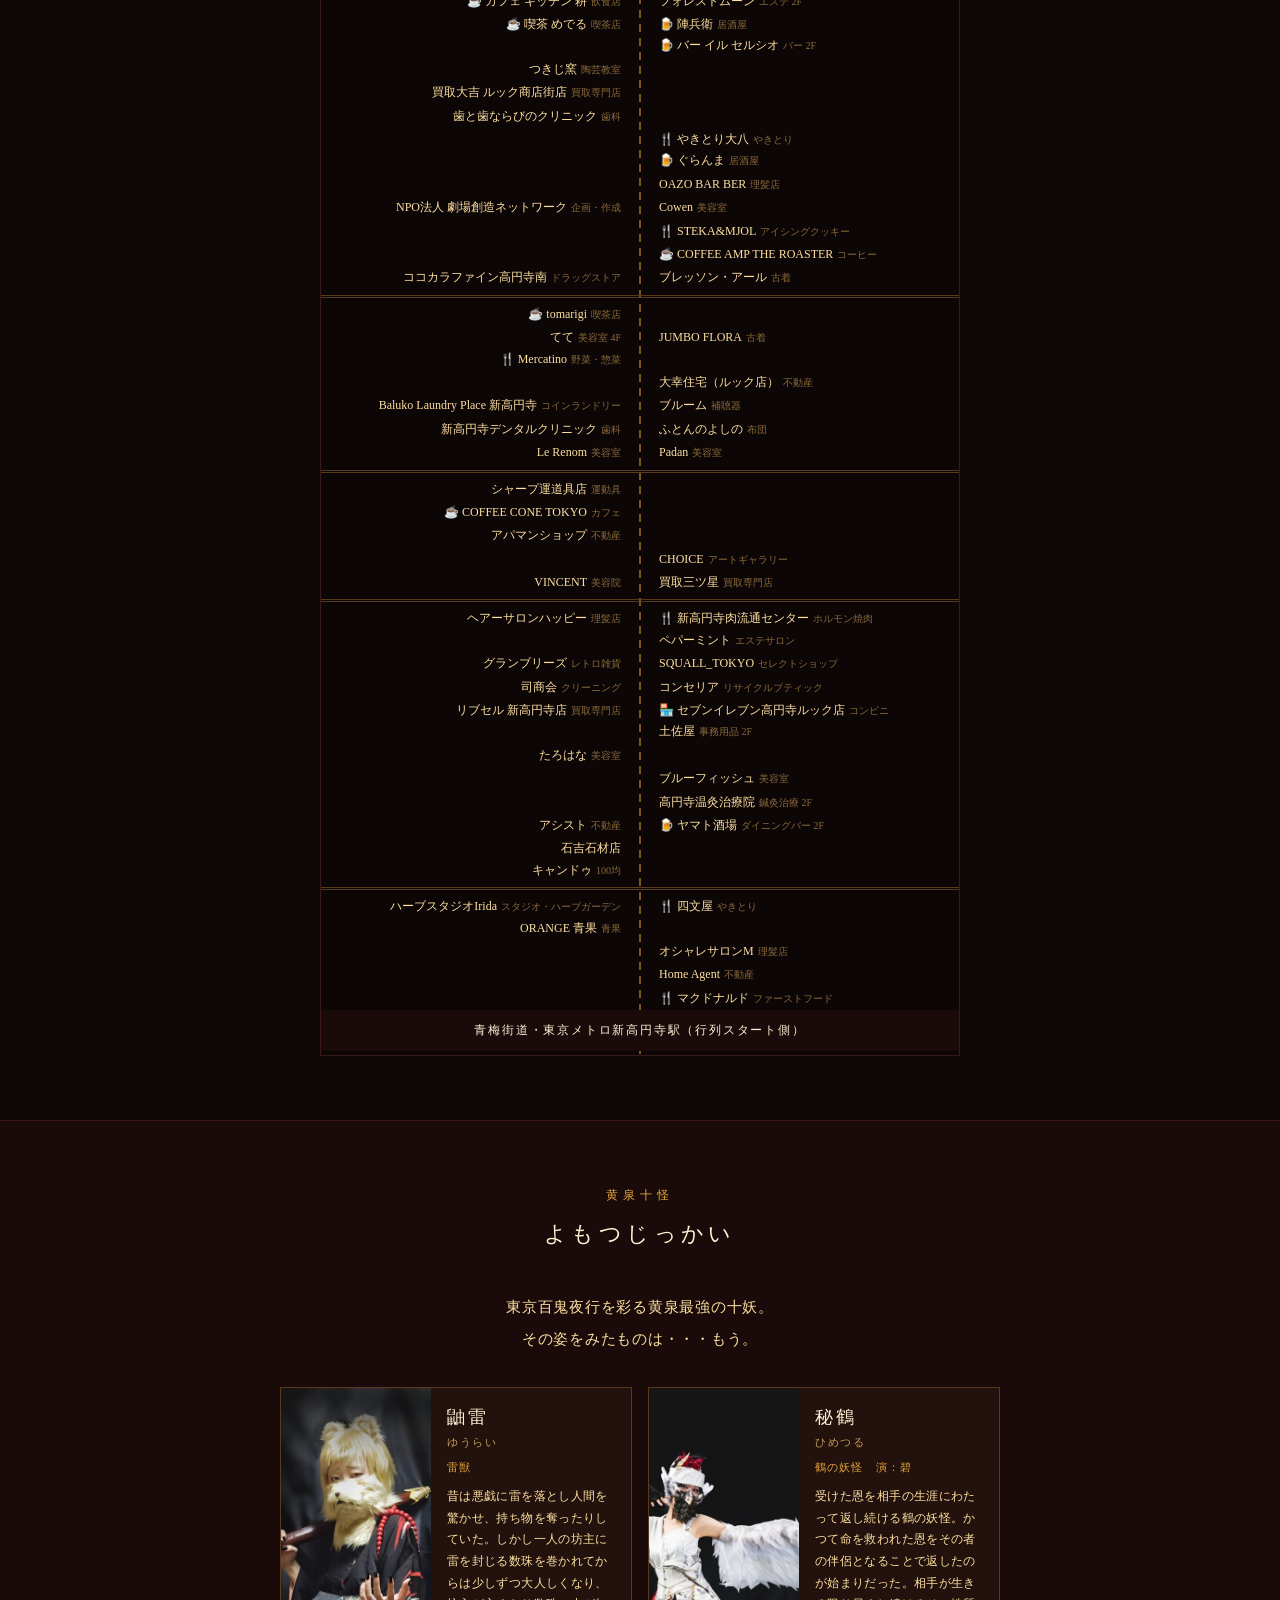
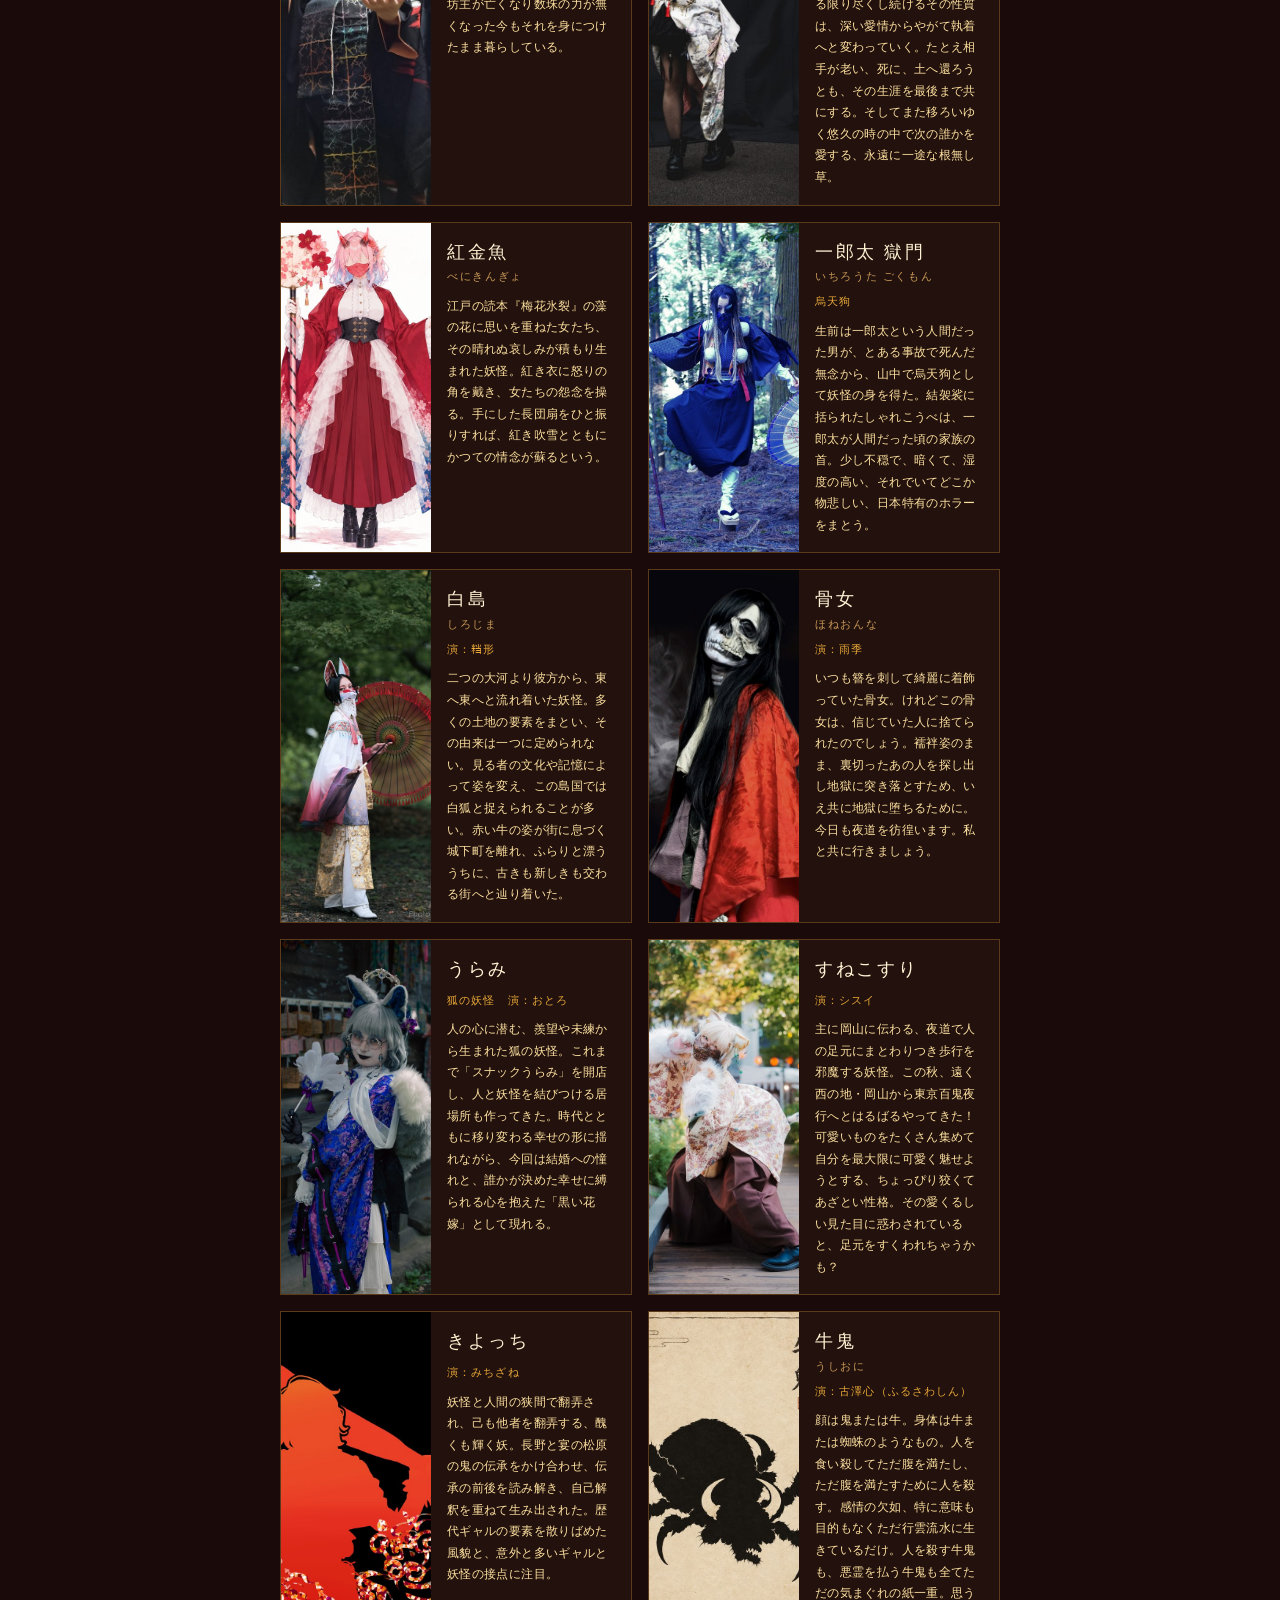
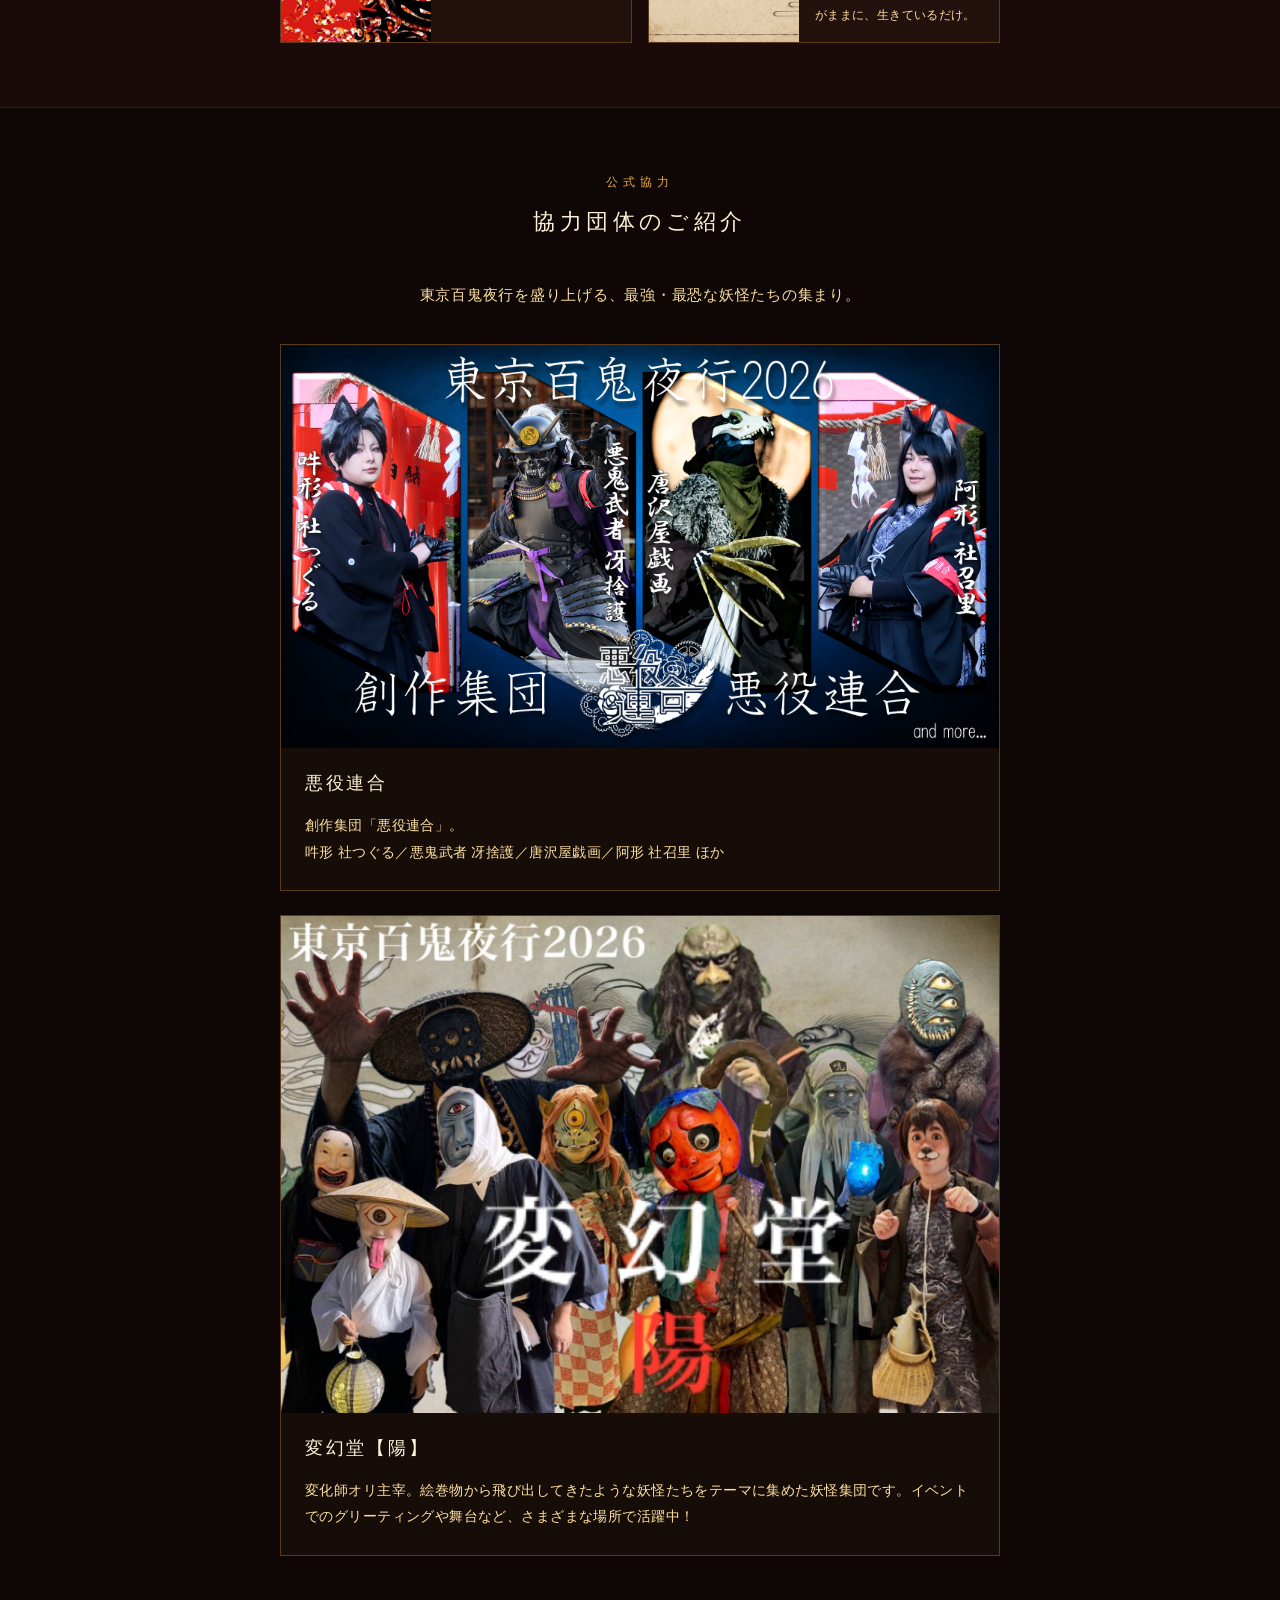
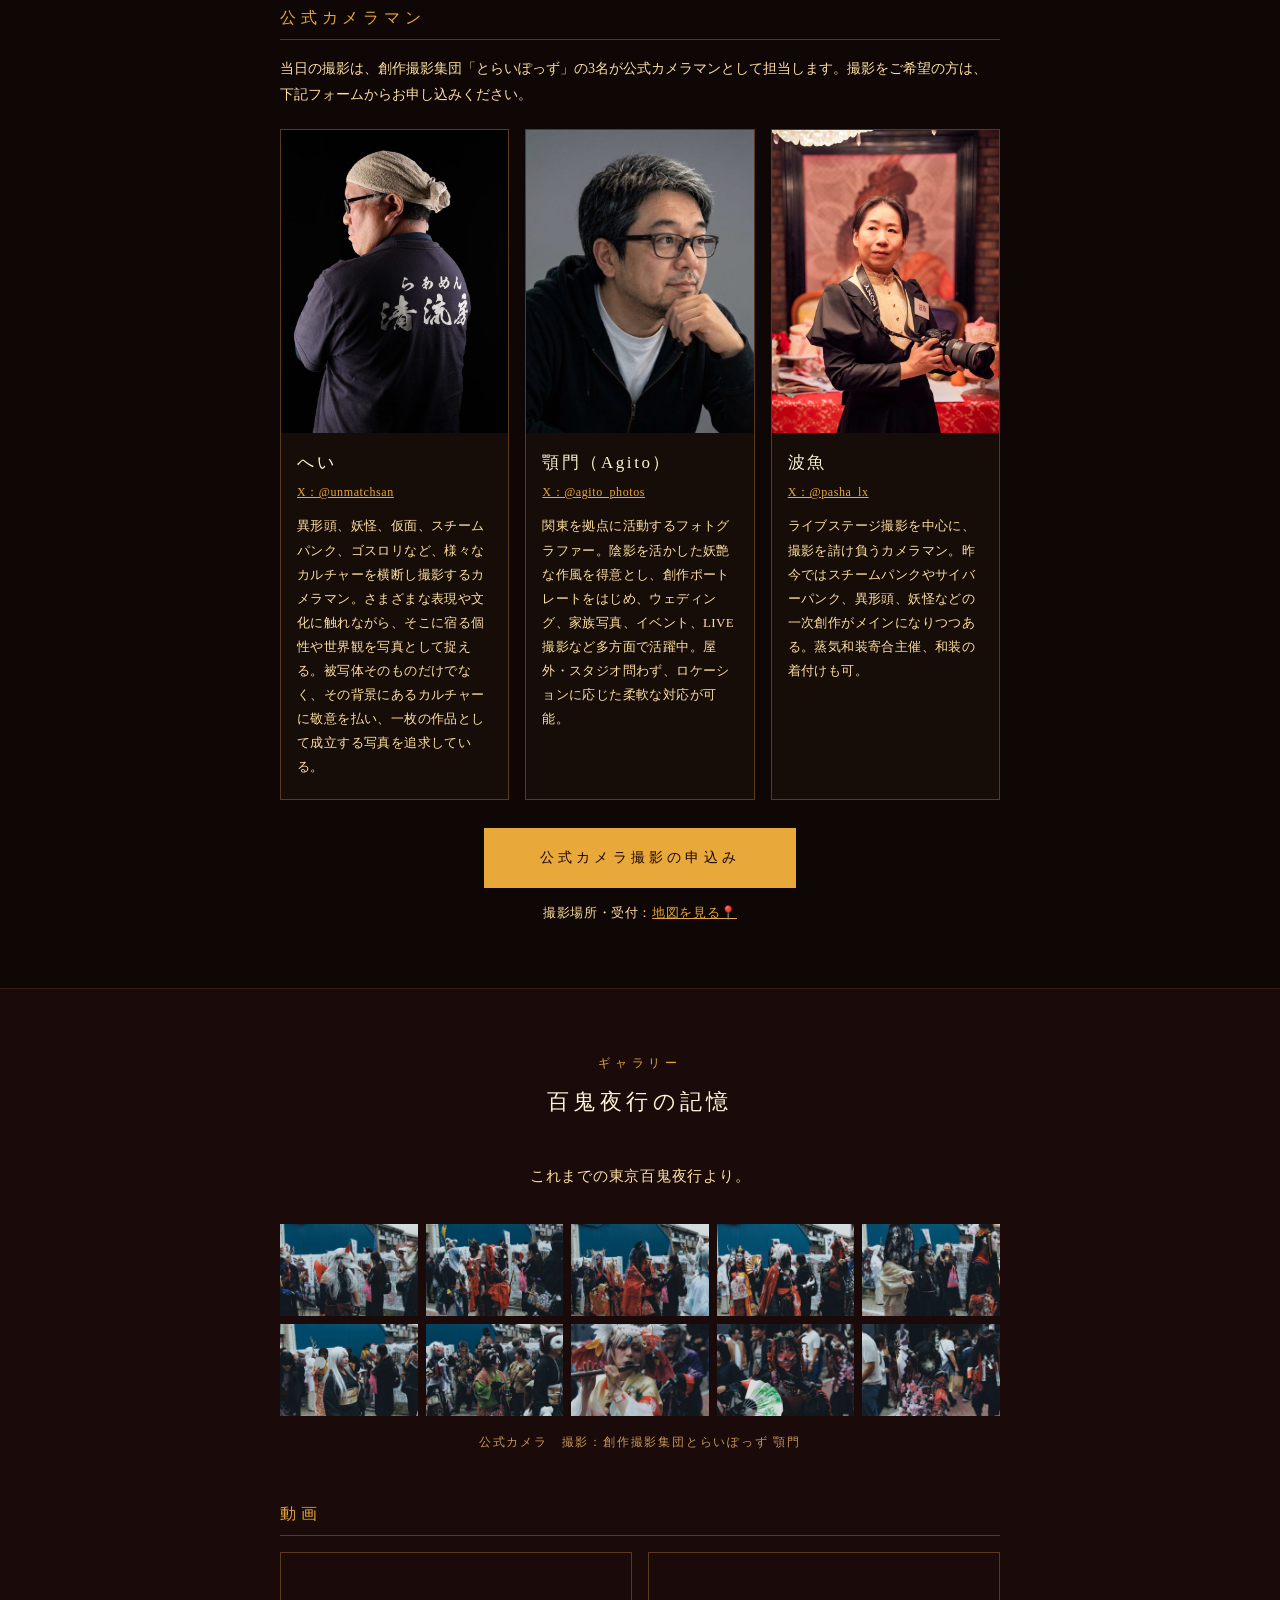
==== commit ce478a3e: "Add English, Chinese and Korean pages for overseas visitors Inbound visitors were common at the 2026" ====
--- a/index.html
+++ b/index.html
@@ -22,1020 +22,13 @@
 <!-- 本公開時にこの行を削除すること -->
 <meta name="robots" content="noindex,nofollow">
 
-<style>
-  * { margin: 0; padding: 0; box-sizing: border-box; }
-  html { scroll-behavior: smooth; }
-  body {
-    background: #1a0a0a;
-    color: #fef3d4;
-    font-family: 'Hiragino Mincho ProN', 'Yu Mincho', 'Noto Serif JP', serif;
-    line-height: 1.7;
-    -webkit-font-smoothing: antialiased;
-  }
-  a { color: #e8a83a; text-decoration: underline; }
-  a:hover { color: #fef3d4; }
-  .container { max-width: 720px; margin: 0 auto; }
-
-  nav.topnav {
-    position: sticky;
-    top: 0;
-    background: rgba(10,4,4,0.92);
-    backdrop-filter: blur(8px);
-    -webkit-backdrop-filter: blur(8px);
-    border-bottom: 0.5px solid #3a1818;
-    z-index: 100;
-    padding: 14px 24px;
-  }
-  nav.topnav ul {
-    list-style: none;
-    display: flex;
-    justify-content: center;
-    gap: 28px;
-    flex-wrap: wrap;
-  }
-  nav.topnav a {
-    font-size: 11px;
-    letter-spacing: 0.2em;
-    color: #fde0a0;
-    text-decoration: none;
-  }
-  nav.topnav a:hover { color: #e8a83a; }
-
-  .hero {
-    position: relative;
-    min-height: 100vh;
-    min-height: 100svh;
-    display: flex;
-    flex-direction: column;
-    align-items: center;
-    justify-content: center;
-    padding: 90px 24px 70px;
-    text-align: center;
-    background: #1a0606;
-    overflow: hidden;
-    isolation: isolate;
-  }
-  .hero::before {
-    content: "";
-    position: absolute;
-    inset: 0;
-    z-index: -2;
-    background: url("static/images/main.jpg") center 30% / cover no-repeat;
-    animation: hero-drift 40s ease-in-out infinite alternate;
-  }
-  .hero::after {
-    content: "";
-    position: absolute;
-    inset: 0;
-    z-index: -1;
-    background:
-      radial-gradient(ellipse 60% 50% at center, rgba(26, 6, 6, 0.78) 0%, rgba(26, 6, 6, 0.35) 100%),
-      linear-gradient(to bottom, rgba(26, 6, 6, 0.55) 0%, rgba(90, 14, 14, 0.25) 45%, rgba(26, 6, 6, 0.9) 88%, #1a0606 100%);
-  }
-  @media (min-width: 1201px) {
-    .hero::before { background-image: url("static/images/main-1920.jpg"); }
-  }
-  @keyframes hero-drift {
-    from { transform: scale(1.05) translateY(0); }
-    to { transform: scale(1.15) translateY(-3%); }
-  }
-  @media (prefers-reduced-motion: reduce) {
-    .hero::before { animation: none; transform: scale(1.05); }
-  }
-  .hero > * { text-shadow: 0 2px 12px rgba(0, 0, 0, 0.85); }
-  .lantern {
-    position: absolute;
-    top: 28px;
-    width: 38px;
-    height: 50px;
-    opacity: 0.75;
-  }
-  .lantern.left { left: 30px; }
-  .lantern.right { right: 30px; }
-  .hero-supertitle {
-    font-size: 12px;
-    letter-spacing: 0.5em;
-    color: #e8a83a;
-    margin-bottom: 24px;
-  }
-  .hero-tagline {
-    font-size: 14px;
-    letter-spacing: 0.3em;
-    color: #fde0a0;
-    margin-bottom: 16px;
-  }
-  .hero-title {
-    font-size: 72px;
-    font-weight: 400;
-    letter-spacing: 0.18em;
-    margin-bottom: 8px;
-    color: #fef3d4;
-  }
-  .hero-subtitle {
-    font-size: 12px;
-    letter-spacing: 0.4em;
-    color: #c89858;
-    margin-bottom: 40px;
-  }
-  .hero-date-badge {
-    display: inline-block;
-    border: 1px solid #e8a83a;
-    padding: 16px 32px;
-    background: rgba(26, 6, 6, 0.6);
-    backdrop-filter: blur(4px);
-    -webkit-backdrop-filter: blur(4px);
-  }
-  .hero-date-label {
-    font-size: 11px;
-    letter-spacing: 0.4em;
-    color: #e8a83a;
-    margin-bottom: 8px;
-  }
-  .hero-date-main {
-    font-size: 20px;
-    letter-spacing: 0.15em;
-    color: #fef3d4;
-  }
-  .hero-date-time {
-    font-size: 12px;
-    letter-spacing: 0.3em;
-    color: #c89858;
-    margin-top: 6px;
-  }
-
-  section {
-    padding: 64px 24px;
-    border-top: 1px solid #3a1818;
-  }
-
-  section.engi { padding-top: 0; }
-  .engi-hero {
-    position: relative;
-    display: flex;
-    align-items: flex-end;
-    justify-content: center;
-    min-height: 78vh;
-    min-height: 78svh;
-    margin: 0 -24px 48px;
-    padding: 0 24px 24px;
-    background:
-      linear-gradient(to bottom, #1a0606 0%, rgba(26, 6, 6, 0) 18%, rgba(26, 6, 6, 0) 55%, rgba(26, 6, 6, 0.85) 88%, #1a0606 100%),
-      url("static/images/peak.jpg") center 35% / cover no-repeat;
-  }
-  @media (min-width: 1201px) {
-    .engi-hero {
-      background:
-        linear-gradient(to bottom, #1a0606 0%, rgba(26, 6, 6, 0) 18%, rgba(26, 6, 6, 0) 55%, rgba(26, 6, 6, 0.85) 88%, #1a0606 100%),
-        url("static/images/peak-1920.jpg") center 35% / cover no-repeat;
-    }
-  }
-  .section-header.engi-header { margin-bottom: 0; text-shadow: 0 2px 12px rgba(0, 0, 0, 0.9); }
-  .section-dark { background: #0f0606; }
-  .section-vignette { background: radial-gradient(ellipse at center, #5a0e0e 0%, #1a0606 100%); }
-  .section-header { text-align: center; margin-bottom: 40px; }
-  .section-label {
-    font-size: 12px;
-    letter-spacing: 0.4em;
-    color: #e8a83a;
-    margin-bottom: 10px;
-  }
-  .section-title {
-    font-size: 22px;
-    letter-spacing: 0.2em;
-    color: #fef3d4;
-  }
-  .lead-text {
-    font-size: 15px;
-    line-height: 2.1;
-    color: #fde0a0;
-    text-align: center;
-    max-width: 540px;
-    margin: 0 auto;
-    letter-spacing: 0.05em;
-  }
-
-  .info-grid {
-    display: grid;
-    grid-template-columns: repeat(2, 1fr);
-    gap: 12px;
-    max-width: 580px;
-    margin: 0 auto;
-  }
-  .info-card {
-    border: 0.5px solid #5a3a1a;
-    padding: 22px 16px;
-    text-align: center;
-    background: rgba(232, 168, 58, 0.04);
-  }
-  .info-card-label {
-    font-size: 11px;
-    letter-spacing: 0.3em;
-    color: #e8a83a;
-    margin-bottom: 10px;
-  }
-  .info-card-value {
-    font-size: 15px;
-    color: #fef3d4;
-    letter-spacing: 0.1em;
-    line-height: 1.7;
-  }
-  .info-card-wide { grid-column: 1 / -1; }
-  .info-card-note { font-size: 12px; color: #c89858; }
-  .info-card-link { font-size: 13px; color: #e8a83a; }
-
-  .schedule { max-width: 540px; margin: 0 auto; }
-
-  .audience-links {
-    display: flex;
-    flex-wrap: wrap;
-    justify-content: center;
-    gap: 12px;
-    margin-top: 32px;
-  }
-  .audience-links a {
-    flex: 1 1 200px;
-    max-width: 284px;
-    padding: 16px 12px;
-    border: 1px solid #e8a83a;
-    color: #e8a83a;
-    text-align: center;
-    text-decoration: none;
-    font-size: 14px;
-    letter-spacing: 0.2em;
-    transition: all 0.2s;
-  }
-  .audience-links a::after { content: " ↓"; }
-  .audience-links a:hover { background: #e8a83a; color: #1a0606; }
-  .sub-heading {
-    max-width: 600px;
-    margin: 48px auto 16px;
-    padding-bottom: 8px;
-    border-bottom: 0.5px solid #5a3a1a;
-    font-size: 16px;
-    letter-spacing: 0.3em;
-    color: #e8a83a;
-  }
-  .viewing-text {
-    max-width: 600px;
-    margin: 0 auto;
-    font-size: 14px;
-    line-height: 2;
-    color: #fde0a0;
-    letter-spacing: 0.03em;
-  }
-  .viewing-list {
-    max-width: 600px;
-    margin: 0 auto;
-    display: grid;
-    grid-template-columns: 9.5em 1fr;
-    column-gap: 12px;
-    font-size: 14px;
-    line-height: 1.9;
-  }
-  .viewing-list dt, .viewing-list dd {
-    padding: 10px 0;
-    border-bottom: 0.5px solid #3a1818;
-  }
-  .viewing-list dt { color: #e8a83a; letter-spacing: 0.1em; }
-  .viewing-list dd { margin: 0; color: #fde0a0; }
-  .route-note a { color: #e8a83a; }
-  .venue-map {
-    max-width: 580px;
-    margin: 12px auto 0;
-  }
-  .venue-map iframe {
-    display: block;
-    width: 100%;
-    aspect-ratio: 4 / 3;
-    border: 0.5px solid #5a3a1a;
-  }
-  .venue-map-caption {
-    margin-top: 8px;
-    text-align: center;
-    font-size: 12px;
-    color: #c89858;
-    letter-spacing: 0.1em;
-  }
-  .venue-map-caption a { color: #e8a83a; }
-  .schedule-row {
-    display: flex;
-    padding: 18px 0;
-    border-bottom: 0.5px solid #3a1818;
-  }
-  .schedule-row:last-child { border-bottom: none; }
-  .schedule-row.highlight {
-    background: rgba(232, 168, 58, 0.08);
-    margin: 0 -16px;
-    padding-left: 16px;
-    padding-right: 16px;
-  }
-  .schedule-time {
-    min-width: 90px;
-    font-size: 14px;
-    letter-spacing: 0.15em;
-    color: #e8a83a;
-  }
-  .schedule-row.highlight .schedule-time { color: #fef3d4; font-weight: 500; }
-  .schedule-text {
-    flex: 1;
-    font-size: 15px;
-    color: #fef3d4;
-    letter-spacing: 0.08em;
-  }
-  .schedule-row.highlight .schedule-text { font-weight: 500; }
-  .schedule-note { font-size: 12px; color: #c89858; font-weight: normal; }
-  .schedule-link { color: #e8a83a; }
-
-  .route-map {
-    width: 100%;
-    max-width: 600px;
-    display: block;
-    margin: 0 auto;
-    background: #0d0606;
-  }
-  .route-note {
-    text-align: center;
-    font-size: 12px;
-    color: #c89858;
-    letter-spacing: 0.1em;
-    margin-top: 18px;
-  }
-
-  .smap-lead {
-    max-width: 600px;
-    margin: 0 auto 18px;
-    font-size: 13px;
-    line-height: 1.9;
-    color: #fde0a0;
-    text-align: center;
-  }
-  .smap-lead strong { color: #fef3d4; font-weight: 500; }
-  .smap { max-width: 640px; margin: 0 auto; }
-  .smap-area {
-    display: grid;
-    grid-template-columns: 1fr 1fr;
-    column-gap: 22px;
-    position: relative;
-    padding: 0 0 4px;
-    background: #0d0606;
-    border: 0.5px solid #3a1818;
-  }
-  .smap-area::before {
-    content: "";
-    position: absolute;
-    top: 0; bottom: 0; left: 50%;
-    width: 2px;
-    margin-left: -1px;
-    background: repeating-linear-gradient(to bottom, #e8a83a 0 8px, transparent 8px 14px);
-    opacity: 0.5;
-  }
-  .smap-end, .smap-side, .smap-alley, .smap-cross { grid-column: 1 / -1; position: relative; }
-  .smap-cross {
-    margin: 10px 0;
-    padding: 14px 8px;
-    text-align: center;
-    background: #2a1a10;
-    border-top: 6px solid transparent;
-    border-bottom: 6px solid transparent;
-    border-image: repeating-linear-gradient(to right, #8a6a3a 0 10px, transparent 10px 18px) 6;
-  }
-  .smap-cross span {
-    padding: 4px 12px;
-    font-size: 12px;
-    letter-spacing: 0.15em;
-    color: #fef3d4;
-    background: #2a1a10;
-  }
-  .smap-end {
-    padding: 10px 8px;
-    text-align: center;
-    font-size: 12px;
-    letter-spacing: 0.15em;
-    color: #fef3d4;
-    background: #1a0a0a;
-  }
-  .smap-side {
-    display: grid;
-    grid-template-columns: 1fr 1fr;
-    column-gap: 22px;
-    padding: 6px 8px;
-    font-size: 10px;
-    letter-spacing: 0.3em;
-    color: #5a3a1a;
-  }
-  .smap-side span:first-child { text-align: right; }
-  .smap-alley { height: 0; margin: 5px 0; border-top: 3px double #5a3a1a; }
-  .smap-w, .smap-e { min-height: 6px; padding: 1px 8px; }
-  .smap-w { text-align: right; }
-  .smap-shop {
-    display: block;
-    font-size: 12px;
-    line-height: 1.45;
-    padding: 2px 0;
-    color: #fde0a0;
-  }
-  .smap-shop small { margin-left: 4px; font-size: 10px; color: #8a6a3a; }
-  .smap-w .smap-shop small { margin-left: 4px; }
-  .smap-shop.smap-wc {
-    margin: 3px 0;
-    padding: 5px 8px;
-    color: #1a0606;
-    font-weight: bold;
-    background: #e8a83a;
-    border-radius: 2px;
-  }
-  .smap-shop.smap-wc small { color: #3a1818; }
-  .smap-shop.smap-popup {
-    margin: 3px 0;
-    padding: 5px 8px;
-    color: #fef3d4;
-    font-weight: bold;
-    text-decoration: none;
-    border: 1px solid #e8a83a;
-    border-radius: 2px;
-    background: rgba(232, 168, 58, 0.12);
-  }
-  .smap-shop.smap-popup small { color: #e8a83a; text-decoration: underline; }
-  .smap-shop.smap-popup:hover { background: rgba(232, 168, 58, 0.22); }
-  .smap-wc-mark { margin-right: 4px; font-weight: normal; }
-  .smap-icon { margin-right: 3px; font-weight: normal; }
-  .smap-notes {
-    max-width: 600px;
-    margin: 0 auto 16px;
-    padding: 10px 14px 10px 30px;
-    font-size: 12px;
-    line-height: 1.8;
-    color: #fde0a0;
-    border: 0.5px solid #5a3a1a;
-    background: rgba(232, 168, 58, 0.06);
-  }
-  .smap-notes li + li { margin-top: 4px; }
-  .smap-legend {
-    display: flex;
-    flex-wrap: wrap;
-    justify-content: center;
-    gap: 4px 14px;
-    margin: 0 auto 14px;
-    font-size: 11px;
-    color: #c89858;
-  }
-
-  .yomi-list {
-    display: grid;
-    grid-template-columns: repeat(2, 1fr);
-    gap: 16px;
-    max-width: 900px;
-    margin: 0 auto;
-  }
-  .yomi-card {
-    display: grid;
-    grid-template-columns: 150px 1fr;
-    border: 0.5px solid #5a3a1a;
-    background: rgba(232, 168, 58, 0.04);
-  }
-  .yomi-photo { display: block; overflow: hidden; min-height: 200px; }
-  .yomi-photo img {
-    display: block;
-    width: 100%;
-    height: 100%;
-    object-fit: cover;
-    object-position: center top;
-    transition: transform 0.3s;
-  }
-  .yomi-photo:hover img { transform: scale(1.04); }
-  .yomi-photo-empty {
-    display: flex;
-    align-items: center;
-    justify-content: center;
-    border-right: 0.5px dashed #5a3a1a;
-    font-size: 11px;
-    letter-spacing: 0.15em;
-    color: #c89858;
-  }
-  .yomi-body { min-width: 0; padding: 14px 16px 16px; }
-  .yomi-name {
-    font-size: 18px;
-    letter-spacing: 0.15em;
-    color: #fef3d4;
-  }
-  .yomi-kana { font-size: 11px; letter-spacing: 0.15em; color: #c89858; }
-  .yomi-meta { margin-top: 6px; font-size: 11px; letter-spacing: 0.1em; color: #e8a83a; }
-  .yomi-desc {
-    margin-top: 10px;
-    font-size: 12px;
-    line-height: 1.8;
-    color: #fde0a0;
-    letter-spacing: 0.03em;
-  }
-
-  .partner-list {
-    display: grid;
-    gap: 24px;
-    max-width: 900px;
-    margin: 0 auto;
-  }
-  .partner-card {
-    border: 0.5px solid #5a3a1a;
-    padding: 24px;
-    background: rgba(232, 168, 58, 0.04);
-  }
-  .partner-image-link {
-    display: block;
-    margin: -24px -24px 20px;
-  }
-  .partner-image {
-    display: block;
-    width: 100%;
-    height: auto;
-  }
-  .partner-name {
-    font-size: 18px;
-    letter-spacing: 0.15em;
-    color: #fef3d4;
-    margin-bottom: 14px;
-  }
-  .partner-desc {
-    font-size: 14px;
-    line-height: 1.9;
-    color: #fde0a0;
-    letter-spacing: 0.03em;
-  }
-
-  .sub-heading.camera-heading { max-width: 900px; }
-  .camera-lead {
-    max-width: 900px;
-    margin: 0 auto 20px;
-    font-size: 14px;
-    line-height: 1.9;
-    color: #fde0a0;
-  }
-  .camera-list {
-    display: grid;
-    grid-template-columns: repeat(3, 1fr);
-    gap: 16px;
-    max-width: 900px;
-    margin: 0 auto;
-  }
-  .camera-card {
-    border: 0.5px solid #5a3a1a;
-    background: rgba(232, 168, 58, 0.04);
-  }
-  .camera-photo {
-    display: block;
-    width: 100%;
-    height: auto;
-    aspect-ratio: 3 / 4;
-    object-fit: cover;
-    object-position: center top;
-  }
-  .camera-body { padding: 16px 16px 20px; }
-  .camera-name {
-    font-size: 17px;
-    letter-spacing: 0.15em;
-    color: #fef3d4;
-  }
-  .camera-cta {
-    max-width: 900px;
-    margin: 28px auto 0;
-    text-align: center;
-  }
-  .camera-cta-note {
-    margin-top: 14px;
-    font-size: 13px;
-    letter-spacing: 0.05em;
-    color: #fde0a0;
-  }
-  .camera-handle { margin: 4px 0 12px; font-size: 12px; letter-spacing: 0.05em; }
-  .camera-handle a { color: #e8a83a; }
-  .camera-desc {
-    font-size: 13px;
-    line-height: 1.85;
-    color: #fde0a0;
-    letter-spacing: 0.03em;
-  }
-
-  .shop-list {
-    display: grid;
-    grid-template-columns: repeat(2, 1fr);
-    gap: 20px;
-    max-width: 900px;
-    margin: 0 auto;
-  }
-  .shop-card {
-    border: 0.5px solid #5a3a1a;
-    background: rgba(232, 168, 58, 0.04);
-  }
-  .shop-place {
-    margin: 0 auto 32px;
-    text-align: center;
-    font-size: 13px;
-    line-height: 1.8;
-    letter-spacing: 0.05em;
-    color: #fde0a0;
-  }
-  .shop-place span { font-size: 11px; color: #c89858; }
-  .shop-link { margin-top: 10px; font-size: 12px; letter-spacing: 0.05em; }
-  .shop-link a { color: #e8a83a; }
-  .shop-photos {
-    display: grid;
-    grid-template-columns: repeat(2, 1fr);
-    gap: 2px;
-  }
-  .shop-photo { display: block; overflow: hidden; aspect-ratio: 2 / 1; }
-  .shop-photo-main { grid-column: 1 / -1; aspect-ratio: 4 / 3; }
-  .shop-photo img {
-    display: block;
-    width: 100%;
-    height: 100%;
-    object-fit: cover;
-    transition: transform 0.3s;
-  }
-  .shop-photo:hover img { transform: scale(1.04); }
-  .shop-photo-contain { background: #fff; }
-  .shop-photo-contain img { object-fit: contain; padding: 8%; }
-  .shop-photo-contain:hover img { transform: none; }
-  .shop-photo-wide { grid-column: 1 / -1; aspect-ratio: 4 / 1; }
-  .shop-body { padding: 18px 20px 22px; }
-  .shop-card-special {
-    grid-column: 1 / -1;
-    display: grid;
-    grid-template-columns: 1.3fr 1fr;
-    border-color: #e8a83a;
-    background: rgba(232, 168, 58, 0.08);
-  }
-  .shop-card-special .shop-photos { grid-template-columns: 1fr; }
-  .shop-card-special .shop-photo-main { aspect-ratio: auto; height: 100%; min-height: 300px; }
-  .shop-card-special .shop-body { padding: 26px 28px; align-self: center; }
-  .shop-badge {
-    display: inline-block;
-    margin-bottom: 12px;
-    padding: 3px 10px;
-    border: 0.5px solid #e8a83a;
-    font-size: 10px;
-    letter-spacing: 0.3em;
-    color: #e8a83a;
-  }
-  .shop-name {
-    font-size: 17px;
-    letter-spacing: 0.15em;
-    color: #fef3d4;
-    margin-bottom: 10px;
-  }
-  .shop-desc {
-    font-size: 13px;
-    line-height: 1.85;
-    color: #fde0a0;
-    letter-spacing: 0.03em;
-  }
-
-  .gallery-grid {
-    display: grid;
-    grid-template-columns: repeat(5, 1fr);
-    gap: 8px;
-    max-width: 1100px;
-    margin: 0 auto;
-  }
-  .gallery-credit {
-    margin-top: 16px;
-    text-align: center;
-    font-size: 12px;
-    letter-spacing: 0.15em;
-    color: #c89858;
-  }
-  .sub-heading.video-heading { max-width: 1100px; }
-  .video-grid {
-    display: grid;
-    grid-template-columns: repeat(auto-fit, minmax(300px, 1fr));
-    gap: 16px;
-    max-width: 1100px;
-    margin: 0 auto;
-  }
-  .video-item iframe {
-    display: block;
-    width: 100%;
-    aspect-ratio: 16 / 9;
-    border: 0.5px solid #5a3a1a;
-  }
-  .gallery-item {
-    display: block;
-    overflow: hidden;
-    aspect-ratio: 3 / 2;
-    background: #0f0606;
-  }
-  .gallery-item img {
-    display: block;
-    width: 100%;
-    height: 100%;
-    object-fit: cover;
-    transition: transform 0.4s, opacity 0.4s;
-    opacity: 0.9;
-  }
-  .gallery-item:hover img { transform: scale(1.05); opacity: 1; }
-  .lightbox {
-    max-width: 100vw;
-    max-height: 100vh;
-    width: 100vw;
-    height: 100vh;
-    margin: 0;
-    padding: 0;
-    border: none;
-    background: rgba(10, 4, 4, 0.94);
-  }
-  .lightbox[open] { display: flex; align-items: center; justify-content: center; }
-  .lightbox::backdrop { background: rgba(0, 0, 0, 0.6); }
-  .lightbox-img {
-    max-width: 92vw;
-    max-height: 86vh;
-    object-fit: contain;
-  }
-  .lightbox-btn {
-    position: absolute;
-    background: rgba(26, 6, 6, 0.6);
-    border: 1px solid #5a3a1a;
-    color: #fef3d4;
-    font-size: 28px;
-    line-height: 1;
-    width: 48px;
-    height: 48px;
-    cursor: pointer;
-    font-family: inherit;
-  }
-  .lightbox-btn:hover { border-color: #e8a83a; color: #e8a83a; }
-  .lightbox-close { top: 16px; right: 16px; }
-  .lightbox-prev { left: 12px; top: 50%; transform: translateY(-50%); }
-  .lightbox-next { right: 12px; top: 50%; transform: translateY(-50%); }
-
-  .rules {
-    max-width: 600px;
-    margin: 0 auto;
-    font-size: 13px;
-    line-height: 2;
-    color: #fde0a0;
-    letter-spacing: 0.02em;
-  }
-  .rules ul { list-style: none; padding: 0; }
-  .rules li {
-    padding: 10px 0 10px 18px;
-    border-bottom: 0.5px solid #3a1818;
-    position: relative;
-  }
-  .rules li::before {
-    content: "・";
-    position: absolute;
-    left: 0;
-    color: #e8a83a;
-  }
-  .rules strong { color: #e8a83a; font-weight: 500; }
-
-  details {
-    border-bottom: 0.5px solid #3a1818;
-    padding: 6px 0;
-  }
-  details summary {
-    cursor: pointer;
-    padding: 14px 0;
-    font-size: 14px;
-    color: #fef3d4;
-    letter-spacing: 0.05em;
-    list-style: none;
-    position: relative;
-    padding-right: 28px;
-  }
-  details summary::-webkit-details-marker { display: none; }
-  details summary::after {
-    content: "+";
-    position: absolute;
-    right: 4px;
-    top: 14px;
-    color: #e8a83a;
-    font-size: 18px;
-  }
-  details[open] summary::after { content: "−"; }
-  details .answer {
-    padding: 8px 0 18px 16px;
-    font-size: 13px;
-    line-height: 1.9;
-    color: #fde0a0;
-    letter-spacing: 0.02em;
-    border-left: 2px solid #5a3a1a;
-  }
-  .faq { max-width: 600px; margin: 0 auto; }
-  .answer .fine { display: block; font-size: 11px; line-height: 1.8; color: #c89858; margin: 4px 0 12px; }
-
-  .cta-block { text-align: center; }
-  .cta-label {
-    font-size: 12px;
-    letter-spacing: 0.4em;
-    color: #e8a83a;
-    margin-bottom: 16px;
-  }
-  .cta-title {
-    font-size: 24px;
-    letter-spacing: 0.2em;
-    color: #fef3d4;
-    margin-bottom: 12px;
-  }
-  .cta-deadline {
-    font-size: 12px;
-    color: #c89858;
-    margin-bottom: 32px;
-    letter-spacing: 0.15em;
-  }
-  .cta-button {
-    display: inline-block;
-    background: #e8a83a;
-    border: none;
-    color: #1a0606;
-    padding: 18px 56px;
-    font-family: inherit;
-    font-size: 14px;
-    letter-spacing: 0.3em;
-    cursor: pointer;
-    font-weight: 500;
-    text-decoration: none;
-    transition: all 0.2s;
-  }
-  .cta-button:hover {
-    background: #fef3d4;
-    color: #1a0606;
-  }
-  #faq {
-    background: #0f0606 url("static/images/spirit-bg.jpg") center top / min(1200px, 180%) auto repeat;
-  }
-  #recruit {
-    position: relative;
-    overflow: hidden;
-    isolation: isolate;
-  }
-  #recruit::before {
-    content: "";
-    position: absolute;
-    inset: 0;
-    z-index: -1;
-    background: url("static/images/kooni-1600.png") center 70% / min(1400px, 140%) auto no-repeat;
-    opacity: 0.14;
-    filter: sepia(1) saturate(2.5) hue-rotate(-15deg);
-  }
-  .recruit-grid {
-    display: grid;
-    grid-template-columns: repeat(auto-fit, minmax(260px, 1fr));
-    gap: 20px;
-    max-width: 760px;
-    margin: 0 auto;
-  }
-  .recruit-card {
-    display: flex;
-    flex-direction: column;
-    align-items: center;
-    text-align: center;
-    border: 0.5px solid #5a3a1a;
-    padding: 32px 20px;
-    background: rgba(15, 6, 6, 0.55);
-  }
-  .recruit-card-wide { grid-column: 1 / -1; }
-  .recruit-title {
-    font-size: 18px;
-    letter-spacing: 0.15em;
-    color: #fef3d4;
-    margin-bottom: 16px;
-  }
-  .recruit-desc {
-    flex: 1;
-    font-size: 13px;
-    line-height: 1.9;
-    letter-spacing: 0.05em;
-    color: #fde0a0;
-    margin-bottom: 24px;
-  }
-  .recruit-card .cta-button { padding: 14px 32px; font-size: 13px; letter-spacing: 0.2em; }
-  .cta-button-outline {
-    background: transparent;
-    border: 1px solid #e8a83a;
-    color: #e8a83a;
-  }
-
-  .contact-block {
-    text-align: center;
-    max-width: 480px;
-    margin: 0 auto;
-    font-size: 14px;
-    line-height: 2.2;
-    color: #fde0a0;
-    letter-spacing: 0.05em;
-  }
-  .contact-name {
-    font-size: 16px;
-    color: #fef3d4;
-    margin-bottom: 12px;
-    letter-spacing: 0.15em;
-  }
-
-  .share-buttons {
-    display: flex;
-    justify-content: center;
-    gap: 12px;
-    margin-top: 32px;
-    flex-wrap: wrap;
-  }
-  .share-buttons a {
-    display: inline-block;
-    border: 0.5px solid #5a3a1a;
-    padding: 10px 20px;
-    font-size: 11px;
-    letter-spacing: 0.2em;
-    color: #fde0a0;
-    text-decoration: none;
-    background: rgba(232, 168, 58, 0.04);
-  }
-  .share-buttons a:hover {
-    background: rgba(232, 168, 58, 0.12);
-    color: #fef3d4;
-  }
-  .hashtag-list {
-    margin-top: 20px;
-    text-align: center;
-    font-size: 12px;
-    letter-spacing: 0.1em;
-    color: #c89858;
-  }
-
-  footer {
-    padding: 30px 24px;
-    text-align: center;
-    background: #0a0404;
-    border-top: 1px solid #3a1818;
-  }
-  .footer-logo {
-    display: block;
-    width: 96px;
-    height: 96px;
-    margin: 8px auto 16px;
-    border-radius: 50%;
-  }
-  .footer-main {
-    font-size: 11px;
-    letter-spacing: 0.3em;
-    color: #c89858;
-  }
-  .footer-main a { color: inherit; }
-  .footer-credits {
-    margin: 12px auto 0;
-    font-size: 11px;
-    line-height: 1.9;
-    letter-spacing: 0.15em;
-    color: #c89858;
-  }
-  .footer-credits dt { display: inline; margin-right: 0.8em; color: #e8a83a; }
-  .footer-credits dd { display: inline; margin: 0; }
-  .footer-credits dd span { white-space: nowrap; }
-  .footer-sub {
-    font-size: 10px;
-    letter-spacing: 0.2em;
-    color: #5a3a1a;
-    margin-top: 6px;
-  }
-
-  @media (max-width: 600px) {
-    .hero { padding: 70px 18px 56px; }
-    .hero-title { font-size: 46px; letter-spacing: 0.12em; }
-    .hero-supertitle { font-size: 10px; letter-spacing: 0.4em; }
-    .hero-date-main { font-size: 16px; }
-    .lantern { width: 30px; height: 40px; top: 20px; }
-    .lantern.left { left: 16px; }
-    .lantern.right { right: 16px; }
-    section { padding: 48px 18px; }
-    #recruit::before { background-size: auto 48%; background-position: 35% 62%; }
-    .gallery-grid { grid-template-columns: repeat(2, 1fr); gap: 6px; }
-    .shop-list { grid-template-columns: 1fr; }
-    .shop-card-special { grid-template-columns: 1fr; }
-    .shop-card-special .shop-photo-main { aspect-ratio: 4 / 3; height: auto; min-height: 0; }
-    .shop-card-special .shop-body { padding: 18px 20px 22px; }
-    .yomi-list { grid-template-columns: 1fr; gap: 12px; }
-    .yomi-card { grid-template-columns: 112px 1fr; }
-    .yomi-photo { min-height: 150px; }
-    .yomi-body { padding: 12px 14px 14px; }
-    .camera-list { grid-template-columns: 1fr; gap: 12px; }
-    .camera-card { display: grid; grid-template-columns: 112px 1fr; }
-    .camera-photo { height: 100%; aspect-ratio: auto; min-height: 150px; }
-    .camera-body { padding: 12px 14px 14px; }
-    .camera-name { font-size: 15px; }
-    .engi-hero { min-height: 60svh; margin: 0 -18px 36px; padding: 0 18px 16px; }
-    .section-title { font-size: 18px; }
-    .info-grid { grid-template-columns: 1fr 1fr; gap: 8px; }
-    .info-card { padding: 16px 10px; }
-    .info-card-value { font-size: 13px; }
-    .schedule-time { min-width: 70px; font-size: 12px; }
-    .schedule-text { font-size: 13px; }
-    .smap-area, .smap-side { column-gap: 14px; }
-    .smap-w, .smap-e { padding: 1px 4px; }
-    .smap-shop { font-size: 11px; }
-    .smap-shop small { display: block; margin-left: 0; }
-    .cta-title { font-size: 18px; }
-    .cta-button { padding: 14px 36px; font-size: 12px; letter-spacing: 0.2em; }
-    nav.topnav ul { gap: 18px; }
-    nav.topnav a { font-size: 10px; }
-  }
-</style>
+<link rel="alternate" hreflang="ja" href="https://tokyo-hyakki.com/">
+<link rel="alternate" hreflang="en" href="https://tokyo-hyakki.com/en/">
+<link rel="alternate" hreflang="zh-Hans" href="https://tokyo-hyakki.com/zh-hans/">
+<link rel="alternate" hreflang="zh-Hant" href="https://tokyo-hyakki.com/zh-hant/">
+<link rel="alternate" hreflang="ko" href="https://tokyo-hyakki.com/ko/">
+<link rel="alternate" hreflang="x-default" href="https://tokyo-hyakki.com/">
+<link rel="stylesheet" href="static/site.css">
 <!-- Google tag (gtag.js) -->
 <script async src="https://www.googletagmanager.com/gtag/js?id=G-NVGCH3HNMB"></script>
 <script>
@@ -1133,6 +126,8 @@
     <text x="30" y="46" text-anchor="middle" font-family="serif" font-size="14" fill="#1a0a0a" font-weight="bold">怪</text>
   </svg>
 
+  <div class="lang-nav"><a href="./" lang="ja" aria-current="page">日本語</a>·<a href="en/" lang="en">English</a>·<a href="zh-hans/" lang="zh-Hans">简体中文</a>·<a href="zh-hant/" lang="zh-Hant">繁體中文</a>·<a href="ko/" lang="ko">한국어</a></div>
+
   <div class="hero-supertitle">YOUKAIYA PRESENTS</div>
   <div class="hero-tagline">関東最大規模の妖怪行列</div>
   <h1 class="hero-title">東京百鬼夜行</h1>
--- a/static/site.css
+++ b/static/site.css
@@ -0,0 +1,1029 @@
+* { margin: 0; padding: 0; box-sizing: border-box; }
+html { scroll-behavior: smooth; }
+body {
+  background: #1a0a0a;
+  color: #fef3d4;
+  font-family: 'Hiragino Mincho ProN', 'Yu Mincho', 'Noto Serif JP', serif;
+  line-height: 1.7;
+  -webkit-font-smoothing: antialiased;
+}
+html[lang="zh-Hans"] body { font-family: 'Noto Serif SC', 'Songti SC', 'SimSun', serif; }
+html[lang="zh-Hant"] body { font-family: 'Noto Serif TC', 'Songti TC', 'PMingLiU', serif; }
+html[lang="ko"] body { font-family: 'Noto Serif KR', 'AppleMyungjo', 'Batang', serif; }
+a { color: #e8a83a; text-decoration: underline; }
+a:hover { color: #fef3d4; }
+.container { max-width: 720px; margin: 0 auto; }
+
+nav.topnav {
+  position: sticky;
+  top: 0;
+  background: rgba(10,4,4,0.92);
+  backdrop-filter: blur(8px);
+  -webkit-backdrop-filter: blur(8px);
+  border-bottom: 0.5px solid #3a1818;
+  z-index: 100;
+  padding: 14px 24px;
+}
+nav.topnav ul {
+  list-style: none;
+  display: flex;
+  justify-content: center;
+  gap: 28px;
+  flex-wrap: wrap;
+}
+nav.topnav a {
+  font-size: 11px;
+  letter-spacing: 0.2em;
+  color: #fde0a0;
+  text-decoration: none;
+}
+nav.topnav a:hover { color: #e8a83a; }
+
+.hero {
+  position: relative;
+  min-height: 100vh;
+  min-height: 100svh;
+  display: flex;
+  flex-direction: column;
+  align-items: center;
+  justify-content: center;
+  padding: 90px 24px 70px;
+  text-align: center;
+  background: #1a0606;
+  overflow: hidden;
+  isolation: isolate;
+}
+.hero::before {
+  content: "";
+  position: absolute;
+  inset: 0;
+  z-index: -2;
+  background: url("images/main.jpg") center 30% / cover no-repeat;
+  animation: hero-drift 40s ease-in-out infinite alternate;
+}
+.hero::after {
+  content: "";
+  position: absolute;
+  inset: 0;
+  z-index: -1;
+  background:
+    radial-gradient(ellipse 60% 50% at center, rgba(26, 6, 6, 0.78) 0%, rgba(26, 6, 6, 0.35) 100%),
+    linear-gradient(to bottom, rgba(26, 6, 6, 0.55) 0%, rgba(90, 14, 14, 0.25) 45%, rgba(26, 6, 6, 0.9) 88%, #1a0606 100%);
+}
+@media (min-width: 1201px) {
+  .hero::before { background-image: url("images/main-1920.jpg"); }
+}
+@keyframes hero-drift {
+  from { transform: scale(1.05) translateY(0); }
+  to { transform: scale(1.15) translateY(-3%); }
+}
+@media (prefers-reduced-motion: reduce) {
+  .hero::before { animation: none; transform: scale(1.05); }
+}
+.hero > * { text-shadow: 0 2px 12px rgba(0, 0, 0, 0.85); }
+.lang-nav {
+  position: absolute;
+  top: 34px;
+  left: 0;
+  right: 0;
+  font-size: 11px;
+  letter-spacing: 0.1em;
+  color: #5a3a1a;
+}
+.lang-nav a { margin: 0 6px; color: #fde0a0; text-decoration: none; }
+.lang-nav a:hover { color: #e8a83a; }
+.lang-nav a[aria-current="page"] { color: #e8a83a; border-bottom: 1px solid #e8a83a; }
+.lantern {
+  position: absolute;
+  top: 28px;
+  width: 38px;
+  height: 50px;
+  opacity: 0.75;
+}
+.lantern.left { left: 30px; }
+.lantern.right { right: 30px; }
+.hero-supertitle {
+  font-size: 12px;
+  letter-spacing: 0.5em;
+  color: #e8a83a;
+  margin-bottom: 24px;
+}
+.hero-tagline {
+  font-size: 14px;
+  letter-spacing: 0.3em;
+  color: #fde0a0;
+  margin-bottom: 16px;
+}
+.hero-title {
+  font-size: 72px;
+  font-weight: 400;
+  letter-spacing: 0.18em;
+  margin-bottom: 8px;
+  color: #fef3d4;
+}
+.hero-subtitle {
+  font-size: 12px;
+  letter-spacing: 0.4em;
+  color: #c89858;
+  margin-bottom: 40px;
+}
+.hero-date-badge {
+  display: inline-block;
+  border: 1px solid #e8a83a;
+  padding: 16px 32px;
+  background: rgba(26, 6, 6, 0.6);
+  backdrop-filter: blur(4px);
+  -webkit-backdrop-filter: blur(4px);
+}
+.hero-date-label {
+  font-size: 11px;
+  letter-spacing: 0.4em;
+  color: #e8a83a;
+  margin-bottom: 8px;
+}
+.hero-date-main {
+  font-size: 20px;
+  letter-spacing: 0.15em;
+  color: #fef3d4;
+}
+.hero-date-time {
+  font-size: 12px;
+  letter-spacing: 0.3em;
+  color: #c89858;
+  margin-top: 6px;
+}
+
+section {
+  padding: 64px 24px;
+  border-top: 1px solid #3a1818;
+}
+
+section.engi { padding-top: 0; }
+.engi-hero {
+  position: relative;
+  display: flex;
+  align-items: flex-end;
+  justify-content: center;
+  min-height: 78vh;
+  min-height: 78svh;
+  margin: 0 -24px 48px;
+  padding: 0 24px 24px;
+  background:
+    linear-gradient(to bottom, #1a0606 0%, rgba(26, 6, 6, 0) 18%, rgba(26, 6, 6, 0) 55%, rgba(26, 6, 6, 0.85) 88%, #1a0606 100%),
+    url("images/peak.jpg") center 35% / cover no-repeat;
+}
+@media (min-width: 1201px) {
+  .engi-hero {
+    background:
+      linear-gradient(to bottom, #1a0606 0%, rgba(26, 6, 6, 0) 18%, rgba(26, 6, 6, 0) 55%, rgba(26, 6, 6, 0.85) 88%, #1a0606 100%),
+      url("images/peak-1920.jpg") center 35% / cover no-repeat;
+  }
+}
+.section-header.engi-header { margin-bottom: 0; text-shadow: 0 2px 12px rgba(0, 0, 0, 0.9); }
+.section-dark { background: #0f0606; }
+.section-vignette { background: radial-gradient(ellipse at center, #5a0e0e 0%, #1a0606 100%); }
+.section-header { text-align: center; margin-bottom: 40px; }
+.section-label {
+  font-size: 12px;
+  letter-spacing: 0.4em;
+  color: #e8a83a;
+  margin-bottom: 10px;
+}
+.section-title {
+  font-size: 22px;
+  letter-spacing: 0.2em;
+  color: #fef3d4;
+}
+.lead-text {
+  font-size: 15px;
+  line-height: 2.1;
+  color: #fde0a0;
+  text-align: center;
+  max-width: 540px;
+  margin: 0 auto;
+  letter-spacing: 0.05em;
+}
+
+.info-grid {
+  display: grid;
+  grid-template-columns: repeat(2, 1fr);
+  gap: 12px;
+  max-width: 580px;
+  margin: 0 auto;
+}
+.info-card {
+  border: 0.5px solid #5a3a1a;
+  padding: 22px 16px;
+  text-align: center;
+  background: rgba(232, 168, 58, 0.04);
+}
+.info-card-label {
+  font-size: 11px;
+  letter-spacing: 0.3em;
+  color: #e8a83a;
+  margin-bottom: 10px;
+}
+.info-card-value {
+  font-size: 15px;
+  color: #fef3d4;
+  letter-spacing: 0.1em;
+  line-height: 1.7;
+}
+.info-card-wide { grid-column: 1 / -1; }
+.info-card-note { font-size: 12px; color: #c89858; }
+.info-card-link { font-size: 13px; color: #e8a83a; }
+
+.schedule { max-width: 540px; margin: 0 auto; }
+
+.audience-links {
+  display: flex;
+  flex-wrap: wrap;
+  justify-content: center;
+  gap: 12px;
+  margin-top: 32px;
+}
+.audience-links a {
+  flex: 1 1 200px;
+  max-width: 284px;
+  padding: 16px 12px;
+  border: 1px solid #e8a83a;
+  color: #e8a83a;
+  text-align: center;
+  text-decoration: none;
+  font-size: 14px;
+  letter-spacing: 0.2em;
+  transition: all 0.2s;
+}
+.audience-links a::after { content: " ↓"; }
+.audience-links a:hover { background: #e8a83a; color: #1a0606; }
+.sub-heading {
+  max-width: 600px;
+  margin: 48px auto 16px;
+  padding-bottom: 8px;
+  border-bottom: 0.5px solid #5a3a1a;
+  font-size: 16px;
+  letter-spacing: 0.3em;
+  color: #e8a83a;
+}
+.viewing-text {
+  max-width: 600px;
+  margin: 0 auto;
+  font-size: 14px;
+  line-height: 2;
+  color: #fde0a0;
+  letter-spacing: 0.03em;
+}
+.viewing-list {
+  max-width: 600px;
+  margin: 0 auto;
+  display: grid;
+  grid-template-columns: 9.5em 1fr;
+  column-gap: 12px;
+  font-size: 14px;
+  line-height: 1.9;
+}
+.viewing-list dt, .viewing-list dd {
+  padding: 10px 0;
+  border-bottom: 0.5px solid #3a1818;
+}
+.viewing-list dt { color: #e8a83a; letter-spacing: 0.1em; }
+.viewing-list dd { margin: 0; color: #fde0a0; }
+.route-note a { color: #e8a83a; }
+.venue-map {
+  max-width: 580px;
+  margin: 12px auto 0;
+}
+.venue-map iframe {
+  display: block;
+  width: 100%;
+  aspect-ratio: 4 / 3;
+  border: 0.5px solid #5a3a1a;
+}
+.venue-map-caption {
+  margin-top: 8px;
+  text-align: center;
+  font-size: 12px;
+  color: #c89858;
+  letter-spacing: 0.1em;
+}
+.venue-map-caption a { color: #e8a83a; }
+.schedule-row {
+  display: flex;
+  padding: 18px 0;
+  border-bottom: 0.5px solid #3a1818;
+}
+.schedule-row:last-child { border-bottom: none; }
+.schedule-row.highlight {
+  background: rgba(232, 168, 58, 0.08);
+  margin: 0 -16px;
+  padding-left: 16px;
+  padding-right: 16px;
+}
+.schedule-time {
+  min-width: 90px;
+  font-size: 14px;
+  letter-spacing: 0.15em;
+  color: #e8a83a;
+}
+.schedule-row.highlight .schedule-time { color: #fef3d4; font-weight: 500; }
+.schedule-text {
+  flex: 1;
+  font-size: 15px;
+  color: #fef3d4;
+  letter-spacing: 0.08em;
+}
+.schedule-row.highlight .schedule-text { font-weight: 500; }
+.schedule-note { font-size: 12px; color: #c89858; font-weight: normal; }
+.schedule-link { color: #e8a83a; }
+
+.route-map {
+  width: 100%;
+  max-width: 600px;
+  display: block;
+  margin: 0 auto;
+  background: #0d0606;
+}
+.route-note {
+  text-align: center;
+  font-size: 12px;
+  color: #c89858;
+  letter-spacing: 0.1em;
+  margin-top: 18px;
+}
+
+.smap-lead {
+  max-width: 600px;
+  margin: 0 auto 18px;
+  font-size: 13px;
+  line-height: 1.9;
+  color: #fde0a0;
+  text-align: center;
+}
+.smap-lead strong { color: #fef3d4; font-weight: 500; }
+.smap { max-width: 640px; margin: 0 auto; }
+.smap-area {
+  display: grid;
+  grid-template-columns: 1fr 1fr;
+  column-gap: 22px;
+  position: relative;
+  padding: 0 0 4px;
+  background: #0d0606;
+  border: 0.5px solid #3a1818;
+}
+.smap-area::before {
+  content: "";
+  position: absolute;
+  top: 0; bottom: 0; left: 50%;
+  width: 2px;
+  margin-left: -1px;
+  background: repeating-linear-gradient(to bottom, #e8a83a 0 8px, transparent 8px 14px);
+  opacity: 0.5;
+}
+.smap-end, .smap-side, .smap-alley, .smap-cross { grid-column: 1 / -1; position: relative; }
+.smap-cross {
+  margin: 10px 0;
+  padding: 14px 8px;
+  text-align: center;
+  background: #2a1a10;
+  border-top: 6px solid transparent;
+  border-bottom: 6px solid transparent;
+  border-image: repeating-linear-gradient(to right, #8a6a3a 0 10px, transparent 10px 18px) 6;
+}
+.smap-cross span {
+  padding: 4px 12px;
+  font-size: 12px;
+  letter-spacing: 0.15em;
+  color: #fef3d4;
+  background: #2a1a10;
+}
+.smap-end {
+  padding: 10px 8px;
+  text-align: center;
+  font-size: 12px;
+  letter-spacing: 0.15em;
+  color: #fef3d4;
+  background: #1a0a0a;
+}
+.smap-side {
+  display: grid;
+  grid-template-columns: 1fr 1fr;
+  column-gap: 22px;
+  padding: 6px 8px;
+  font-size: 10px;
+  letter-spacing: 0.3em;
+  color: #5a3a1a;
+}
+.smap-side span:first-child { text-align: right; }
+.smap-alley { height: 0; margin: 5px 0; border-top: 3px double #5a3a1a; }
+.smap-w, .smap-e { min-height: 6px; padding: 1px 8px; }
+.smap-w { text-align: right; }
+.smap-shop {
+  display: block;
+  font-size: 12px;
+  line-height: 1.45;
+  padding: 2px 0;
+  color: #fde0a0;
+}
+.smap-shop small { margin-left: 4px; font-size: 10px; color: #8a6a3a; }
+.smap-w .smap-shop small { margin-left: 4px; }
+.smap-shop.smap-wc {
+  margin: 3px 0;
+  padding: 5px 8px;
+  color: #1a0606;
+  font-weight: bold;
+  background: #e8a83a;
+  border-radius: 2px;
+}
+.smap-shop.smap-wc small { color: #3a1818; }
+.smap-shop.smap-popup {
+  margin: 3px 0;
+  padding: 5px 8px;
+  color: #fef3d4;
+  font-weight: bold;
+  text-decoration: none;
+  border: 1px solid #e8a83a;
+  border-radius: 2px;
+  background: rgba(232, 168, 58, 0.12);
+}
+.smap-shop.smap-popup small { color: #e8a83a; text-decoration: underline; }
+.smap-shop.smap-popup:hover { background: rgba(232, 168, 58, 0.22); }
+.smap-wc-mark { margin-right: 4px; font-weight: normal; }
+.smap-icon { margin-right: 3px; font-weight: normal; }
+.smap-notes {
+  max-width: 600px;
+  margin: 0 auto 16px;
+  padding: 10px 14px 10px 30px;
+  font-size: 12px;
+  line-height: 1.8;
+  color: #fde0a0;
+  border: 0.5px solid #5a3a1a;
+  background: rgba(232, 168, 58, 0.06);
+}
+.smap-notes li + li { margin-top: 4px; }
+.smap-legend {
+  display: flex;
+  flex-wrap: wrap;
+  justify-content: center;
+  gap: 4px 14px;
+  margin: 0 auto 14px;
+  font-size: 11px;
+  color: #c89858;
+}
+
+.yomi-list {
+  display: grid;
+  grid-template-columns: repeat(2, 1fr);
+  gap: 16px;
+  max-width: 900px;
+  margin: 0 auto;
+}
+.yomi-card {
+  display: grid;
+  grid-template-columns: 150px 1fr;
+  border: 0.5px solid #5a3a1a;
+  background: rgba(232, 168, 58, 0.04);
+}
+.yomi-photo { display: block; overflow: hidden; min-height: 200px; }
+.yomi-photo img {
+  display: block;
+  width: 100%;
+  height: 100%;
+  object-fit: cover;
+  object-position: center top;
+  transition: transform 0.3s;
+}
+.yomi-photo:hover img { transform: scale(1.04); }
+.yomi-photo-empty {
+  display: flex;
+  align-items: center;
+  justify-content: center;
+  border-right: 0.5px dashed #5a3a1a;
+  font-size: 11px;
+  letter-spacing: 0.15em;
+  color: #c89858;
+}
+.yomi-body { min-width: 0; padding: 14px 16px 16px; }
+.yomi-name {
+  font-size: 18px;
+  letter-spacing: 0.15em;
+  color: #fef3d4;
+}
+.yomi-kana { font-size: 11px; letter-spacing: 0.15em; color: #c89858; }
+.yomi-meta { margin-top: 6px; font-size: 11px; letter-spacing: 0.1em; color: #e8a83a; }
+.yomi-desc {
+  margin-top: 10px;
+  font-size: 12px;
+  line-height: 1.8;
+  color: #fde0a0;
+  letter-spacing: 0.03em;
+}
+
+.partner-list {
+  display: grid;
+  gap: 24px;
+  max-width: 900px;
+  margin: 0 auto;
+}
+.partner-card {
+  border: 0.5px solid #5a3a1a;
+  padding: 24px;
+  background: rgba(232, 168, 58, 0.04);
+}
+.partner-image-link {
+  display: block;
+  margin: -24px -24px 20px;
+}
+.partner-image {
+  display: block;
+  width: 100%;
+  height: auto;
+}
+.partner-name {
+  font-size: 18px;
+  letter-spacing: 0.15em;
+  color: #fef3d4;
+  margin-bottom: 14px;
+}
+.partner-desc {
+  font-size: 14px;
+  line-height: 1.9;
+  color: #fde0a0;
+  letter-spacing: 0.03em;
+}
+
+.sub-heading.camera-heading { max-width: 900px; }
+.camera-lead {
+  max-width: 900px;
+  margin: 0 auto 20px;
+  font-size: 14px;
+  line-height: 1.9;
+  color: #fde0a0;
+}
+.camera-list {
+  display: grid;
+  grid-template-columns: repeat(3, 1fr);
+  gap: 16px;
+  max-width: 900px;
+  margin: 0 auto;
+}
+.camera-card {
+  border: 0.5px solid #5a3a1a;
+  background: rgba(232, 168, 58, 0.04);
+}
+.camera-photo {
+  display: block;
+  width: 100%;
+  height: auto;
+  aspect-ratio: 3 / 4;
+  object-fit: cover;
+  object-position: center top;
+}
+.camera-body { padding: 16px 16px 20px; }
+.camera-name {
+  font-size: 17px;
+  letter-spacing: 0.15em;
+  color: #fef3d4;
+}
+.camera-cta {
+  max-width: 900px;
+  margin: 28px auto 0;
+  text-align: center;
+}
+.camera-cta-note {
+  margin-top: 14px;
+  font-size: 13px;
+  letter-spacing: 0.05em;
+  color: #fde0a0;
+}
+.camera-handle { margin: 4px 0 12px; font-size: 12px; letter-spacing: 0.05em; }
+.camera-handle a { color: #e8a83a; }
+.camera-desc {
+  font-size: 13px;
+  line-height: 1.85;
+  color: #fde0a0;
+  letter-spacing: 0.03em;
+}
+
+.shop-list {
+  display: grid;
+  grid-template-columns: repeat(2, 1fr);
+  gap: 20px;
+  max-width: 900px;
+  margin: 0 auto;
+}
+.shop-card {
+  border: 0.5px solid #5a3a1a;
+  background: rgba(232, 168, 58, 0.04);
+}
+.shop-place {
+  margin: 0 auto 32px;
+  text-align: center;
+  font-size: 13px;
+  line-height: 1.8;
+  letter-spacing: 0.05em;
+  color: #fde0a0;
+}
+.shop-place span { font-size: 11px; color: #c89858; }
+.shop-link { margin-top: 10px; font-size: 12px; letter-spacing: 0.05em; }
+.shop-link a { color: #e8a83a; }
+.shop-photos {
+  display: grid;
+  grid-template-columns: repeat(2, 1fr);
+  gap: 2px;
+}
+.shop-photo { display: block; overflow: hidden; aspect-ratio: 2 / 1; }
+.shop-photo-main { grid-column: 1 / -1; aspect-ratio: 4 / 3; }
+.shop-photo img {
+  display: block;
+  width: 100%;
+  height: 100%;
+  object-fit: cover;
+  transition: transform 0.3s;
+}
+.shop-photo:hover img { transform: scale(1.04); }
+.shop-photo-contain { background: #fff; }
+.shop-photo-contain img { object-fit: contain; padding: 8%; }
+.shop-photo-contain:hover img { transform: none; }
+.shop-photo-wide { grid-column: 1 / -1; aspect-ratio: 4 / 1; }
+.shop-body { padding: 18px 20px 22px; }
+.shop-card-special {
+  grid-column: 1 / -1;
+  display: grid;
+  grid-template-columns: 1.3fr 1fr;
+  border-color: #e8a83a;
+  background: rgba(232, 168, 58, 0.08);
+}
+.shop-card-special .shop-photos { grid-template-columns: 1fr; }
+.shop-card-special .shop-photo-main { aspect-ratio: auto; height: 100%; min-height: 300px; }
+.shop-card-special .shop-body { padding: 26px 28px; align-self: center; }
+.shop-badge {
+  display: inline-block;
+  margin-bottom: 12px;
+  padding: 3px 10px;
+  border: 0.5px solid #e8a83a;
+  font-size: 10px;
+  letter-spacing: 0.3em;
+  color: #e8a83a;
+}
+.shop-name {
+  font-size: 17px;
+  letter-spacing: 0.15em;
+  color: #fef3d4;
+  margin-bottom: 10px;
+}
+.shop-desc {
+  font-size: 13px;
+  line-height: 1.85;
+  color: #fde0a0;
+  letter-spacing: 0.03em;
+}
+
+.gallery-grid {
+  display: grid;
+  grid-template-columns: repeat(5, 1fr);
+  gap: 8px;
+  max-width: 1100px;
+  margin: 0 auto;
+}
+.gallery-credit {
+  margin-top: 16px;
+  text-align: center;
+  font-size: 12px;
+  letter-spacing: 0.15em;
+  color: #c89858;
+}
+.sub-heading.video-heading { max-width: 1100px; }
+.video-grid {
+  display: grid;
+  grid-template-columns: repeat(auto-fit, minmax(300px, 1fr));
+  gap: 16px;
+  max-width: 1100px;
+  margin: 0 auto;
+}
+.video-item iframe {
+  display: block;
+  width: 100%;
+  aspect-ratio: 16 / 9;
+  border: 0.5px solid #5a3a1a;
+}
+.gallery-item {
+  display: block;
+  overflow: hidden;
+  aspect-ratio: 3 / 2;
+  background: #0f0606;
+}
+.gallery-item img {
+  display: block;
+  width: 100%;
+  height: 100%;
+  object-fit: cover;
+  transition: transform 0.4s, opacity 0.4s;
+  opacity: 0.9;
+}
+.gallery-item:hover img { transform: scale(1.05); opacity: 1; }
+.lightbox {
+  max-width: 100vw;
+  max-height: 100vh;
+  width: 100vw;
+  height: 100vh;
+  margin: 0;
+  padding: 0;
+  border: none;
+  background: rgba(10, 4, 4, 0.94);
+}
+.lightbox[open] { display: flex; align-items: center; justify-content: center; }
+.lightbox::backdrop { background: rgba(0, 0, 0, 0.6); }
+.lightbox-img {
+  max-width: 92vw;
+  max-height: 86vh;
+  object-fit: contain;
+}
+.lightbox-btn {
+  position: absolute;
+  background: rgba(26, 6, 6, 0.6);
+  border: 1px solid #5a3a1a;
+  color: #fef3d4;
+  font-size: 28px;
+  line-height: 1;
+  width: 48px;
+  height: 48px;
+  cursor: pointer;
+  font-family: inherit;
+}
+.lightbox-btn:hover { border-color: #e8a83a; color: #e8a83a; }
+.lightbox-close { top: 16px; right: 16px; }
+.lightbox-prev { left: 12px; top: 50%; transform: translateY(-50%); }
+.lightbox-next { right: 12px; top: 50%; transform: translateY(-50%); }
+
+.rules {
+  max-width: 600px;
+  margin: 0 auto;
+  font-size: 13px;
+  line-height: 2;
+  color: #fde0a0;
+  letter-spacing: 0.02em;
+}
+.rules ul { list-style: none; padding: 0; }
+.rules li {
+  padding: 10px 0 10px 18px;
+  border-bottom: 0.5px solid #3a1818;
+  position: relative;
+}
+.rules li::before {
+  content: "・";
+  position: absolute;
+  left: 0;
+  color: #e8a83a;
+}
+.rules strong { color: #e8a83a; font-weight: 500; }
+
+details {
+  border-bottom: 0.5px solid #3a1818;
+  padding: 6px 0;
+}
+details summary {
+  cursor: pointer;
+  padding: 14px 0;
+  font-size: 14px;
+  color: #fef3d4;
+  letter-spacing: 0.05em;
+  list-style: none;
+  position: relative;
+  padding-right: 28px;
+}
+details summary::-webkit-details-marker { display: none; }
+details summary::after {
+  content: "+";
+  position: absolute;
+  right: 4px;
+  top: 14px;
+  color: #e8a83a;
+  font-size: 18px;
+}
+details[open] summary::after { content: "−"; }
+details .answer {
+  padding: 8px 0 18px 16px;
+  font-size: 13px;
+  line-height: 1.9;
+  color: #fde0a0;
+  letter-spacing: 0.02em;
+  border-left: 2px solid #5a3a1a;
+}
+.faq { max-width: 600px; margin: 0 auto; }
+.answer .fine { display: block; font-size: 11px; line-height: 1.8; color: #c89858; margin: 4px 0 12px; }
+
+.cta-block { text-align: center; }
+.cta-label {
+  font-size: 12px;
+  letter-spacing: 0.4em;
+  color: #e8a83a;
+  margin-bottom: 16px;
+}
+.cta-title {
+  font-size: 24px;
+  letter-spacing: 0.2em;
+  color: #fef3d4;
+  margin-bottom: 12px;
+}
+.cta-deadline {
+  font-size: 12px;
+  color: #c89858;
+  margin-bottom: 32px;
+  letter-spacing: 0.15em;
+}
+.cta-button {
+  display: inline-block;
+  background: #e8a83a;
+  border: none;
+  color: #1a0606;
+  padding: 18px 56px;
+  font-family: inherit;
+  font-size: 14px;
+  letter-spacing: 0.3em;
+  cursor: pointer;
+  font-weight: 500;
+  text-decoration: none;
+  transition: all 0.2s;
+}
+.cta-button:hover {
+  background: #fef3d4;
+  color: #1a0606;
+}
+#faq {
+  background: #0f0606 url("images/spirit-bg.jpg") center top / min(1200px, 180%) auto repeat;
+}
+#recruit {
+  position: relative;
+  overflow: hidden;
+  isolation: isolate;
+}
+#recruit::before {
+  content: "";
+  position: absolute;
+  inset: 0;
+  z-index: -1;
+  background: url("images/kooni-1600.png") center 70% / min(1400px, 140%) auto no-repeat;
+  opacity: 0.14;
+  filter: sepia(1) saturate(2.5) hue-rotate(-15deg);
+}
+.recruit-grid {
+  display: grid;
+  grid-template-columns: repeat(auto-fit, minmax(260px, 1fr));
+  gap: 20px;
+  max-width: 760px;
+  margin: 0 auto;
+}
+.recruit-card {
+  display: flex;
+  flex-direction: column;
+  align-items: center;
+  text-align: center;
+  border: 0.5px solid #5a3a1a;
+  padding: 32px 20px;
+  background: rgba(15, 6, 6, 0.55);
+}
+.recruit-card-wide { grid-column: 1 / -1; }
+.recruit-title {
+  font-size: 18px;
+  letter-spacing: 0.15em;
+  color: #fef3d4;
+  margin-bottom: 16px;
+}
+.recruit-desc {
+  flex: 1;
+  font-size: 13px;
+  line-height: 1.9;
+  letter-spacing: 0.05em;
+  color: #fde0a0;
+  margin-bottom: 24px;
+}
+.recruit-card .cta-button { padding: 14px 32px; font-size: 13px; letter-spacing: 0.2em; }
+.cta-button-outline {
+  background: transparent;
+  border: 1px solid #e8a83a;
+  color: #e8a83a;
+}
+
+.contact-block {
+  text-align: center;
+  max-width: 480px;
+  margin: 0 auto;
+  font-size: 14px;
+  line-height: 2.2;
+  color: #fde0a0;
+  letter-spacing: 0.05em;
+}
+.contact-name {
+  font-size: 16px;
+  color: #fef3d4;
+  margin-bottom: 12px;
+  letter-spacing: 0.15em;
+}
+
+.share-buttons {
+  display: flex;
+  justify-content: center;
+  gap: 12px;
+  margin-top: 32px;
+  flex-wrap: wrap;
+}
+.share-buttons a {
+  display: inline-block;
+  border: 0.5px solid #5a3a1a;
+  padding: 10px 20px;
+  font-size: 11px;
+  letter-spacing: 0.2em;
+  color: #fde0a0;
+  text-decoration: none;
+  background: rgba(232, 168, 58, 0.04);
+}
+.share-buttons a:hover {
+  background: rgba(232, 168, 58, 0.12);
+  color: #fef3d4;
+}
+.hashtag-list {
+  margin-top: 20px;
+  text-align: center;
+  font-size: 12px;
+  letter-spacing: 0.1em;
+  color: #c89858;
+}
+
+footer {
+  padding: 30px 24px;
+  text-align: center;
+  background: #0a0404;
+  border-top: 1px solid #3a1818;
+}
+.footer-logo {
+  display: block;
+  width: 96px;
+  height: 96px;
+  margin: 8px auto 16px;
+  border-radius: 50%;
+}
+.footer-main {
+  font-size: 11px;
+  letter-spacing: 0.3em;
+  color: #c89858;
+}
+.footer-main a { color: inherit; }
+.footer-credits {
+  margin: 12px auto 0;
+  font-size: 11px;
+  line-height: 1.9;
+  letter-spacing: 0.15em;
+  color: #c89858;
+}
+.footer-credits dt { display: inline; margin-right: 0.8em; color: #e8a83a; }
+.footer-credits dd { display: inline; margin: 0; }
+.footer-credits dd span { white-space: nowrap; }
+.footer-sub {
+  font-size: 10px;
+  letter-spacing: 0.2em;
+  color: #5a3a1a;
+  margin-top: 6px;
+}
+
+@media (max-width: 600px) {
+  .hero { padding: 70px 18px 56px; }
+  .hero-title { font-size: 46px; letter-spacing: 0.12em; }
+  .hero-supertitle { font-size: 10px; letter-spacing: 0.4em; }
+  .hero-date-main { font-size: 16px; }
+  .lantern { width: 30px; height: 40px; top: 20px; }
+  .lantern.left { left: 16px; }
+  .lantern.right { right: 16px; }
+  .lang-nav { top: 26px; font-size: 10px; }
+  .lang-nav a { margin: 0 4px; }
+  section { padding: 48px 18px; }
+  #recruit::before { background-size: auto 48%; background-position: 35% 62%; }
+  .gallery-grid { grid-template-columns: repeat(2, 1fr); gap: 6px; }
+  .shop-list { grid-template-columns: 1fr; }
+  .shop-card-special { grid-template-columns: 1fr; }
+  .shop-card-special .shop-photo-main { aspect-ratio: 4 / 3; height: auto; min-height: 0; }
+  .shop-card-special .shop-body { padding: 18px 20px 22px; }
+  .yomi-list { grid-template-columns: 1fr; gap: 12px; }
+  .yomi-card { grid-template-columns: 112px 1fr; }
+  .yomi-photo { min-height: 150px; }
+  .yomi-body { padding: 12px 14px 14px; }
+  .camera-list { grid-template-columns: 1fr; gap: 12px; }
+  .camera-card { display: grid; grid-template-columns: 112px 1fr; }
+  .camera-photo { height: 100%; aspect-ratio: auto; min-height: 150px; }
+  .camera-body { padding: 12px 14px 14px; }
+  .camera-name { font-size: 15px; }
+  .engi-hero { min-height: 60svh; margin: 0 -18px 36px; padding: 0 18px 16px; }
+  .section-title { font-size: 18px; }
+  .info-grid { grid-template-columns: 1fr 1fr; gap: 8px; }
+  .info-card { padding: 16px 10px; }
+  .info-card-value { font-size: 13px; }
+  .schedule-time { min-width: 70px; font-size: 12px; }
+  .schedule-text { font-size: 13px; }
+  .smap-area, .smap-side { column-gap: 14px; }
+  .smap-w, .smap-e { padding: 1px 4px; }
+  .smap-shop { font-size: 11px; }
+  .smap-shop small { display: block; margin-left: 0; }
+  .cta-title { font-size: 18px; }
+  .cta-button { padding: 14px 36px; font-size: 12px; letter-spacing: 0.2em; }
+  nav.topnav ul { gap: 18px; }
+  nav.topnav a { font-size: 10px; }
+}
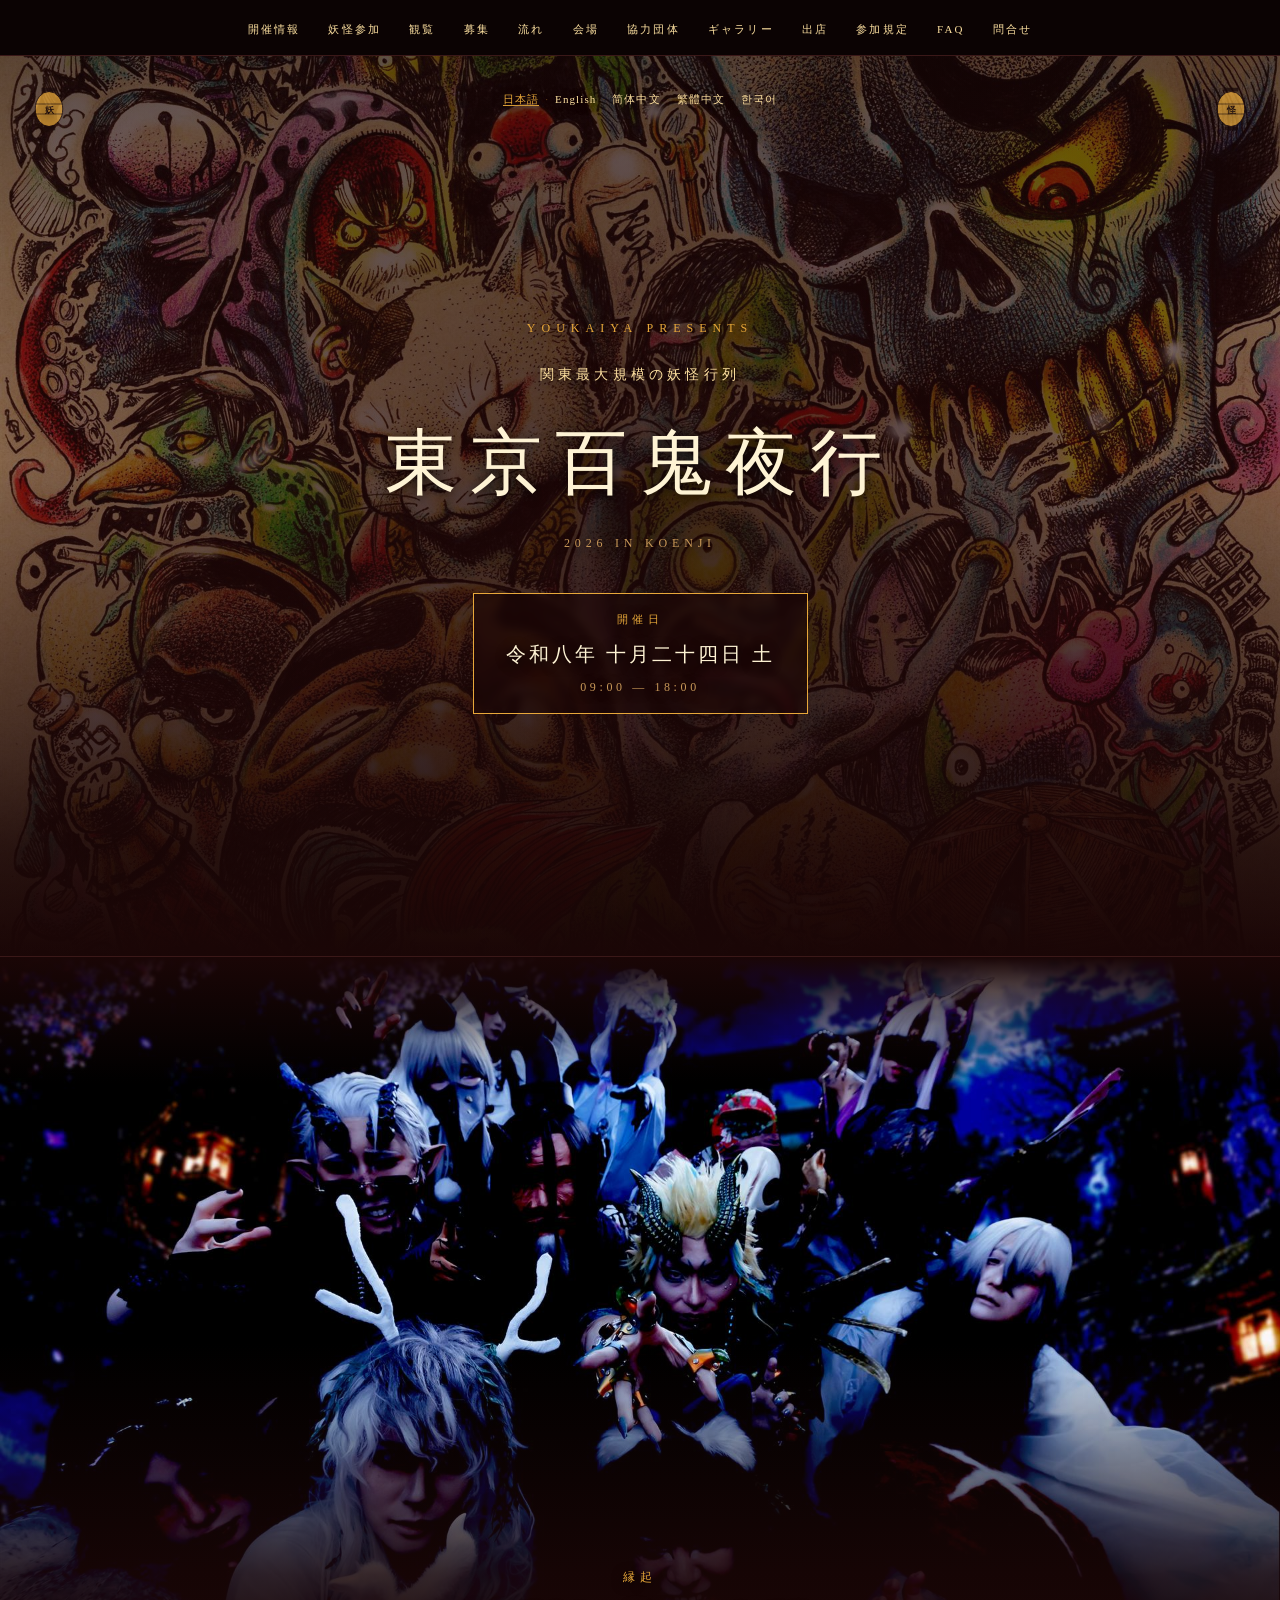
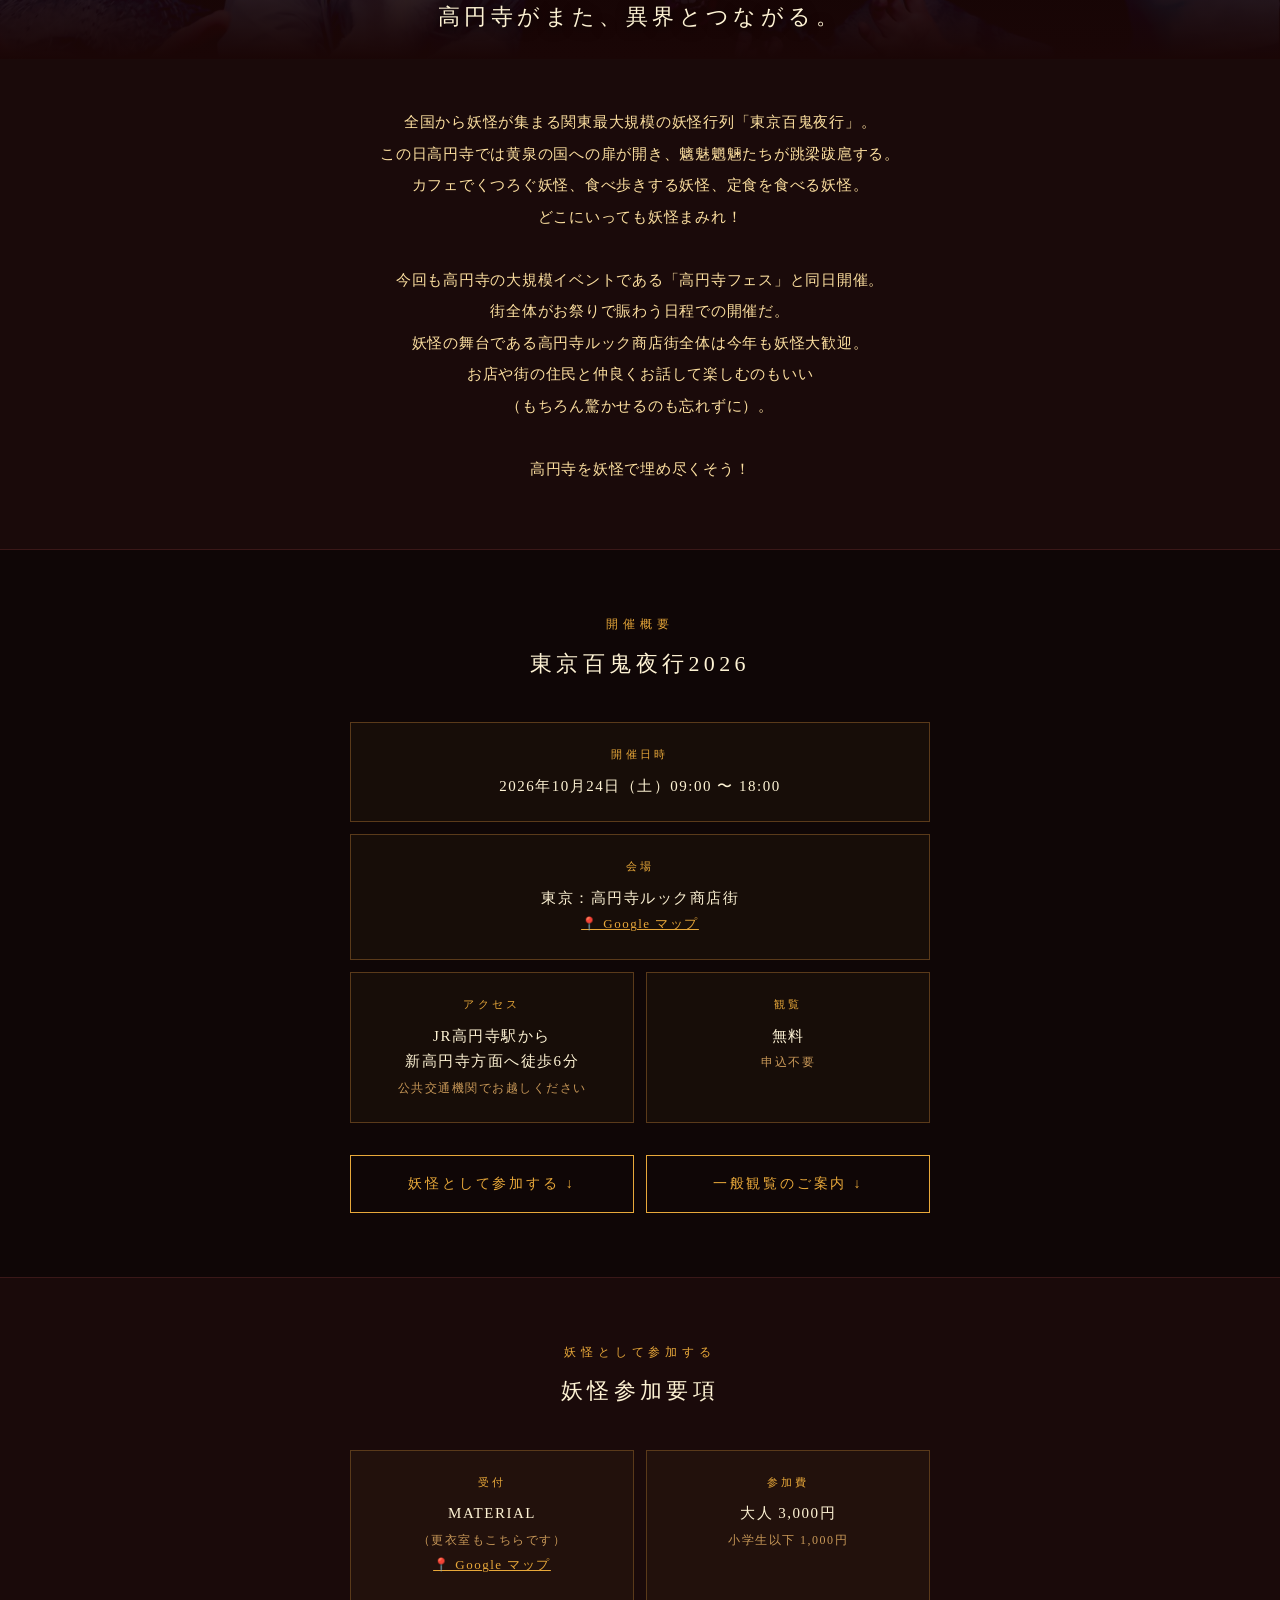
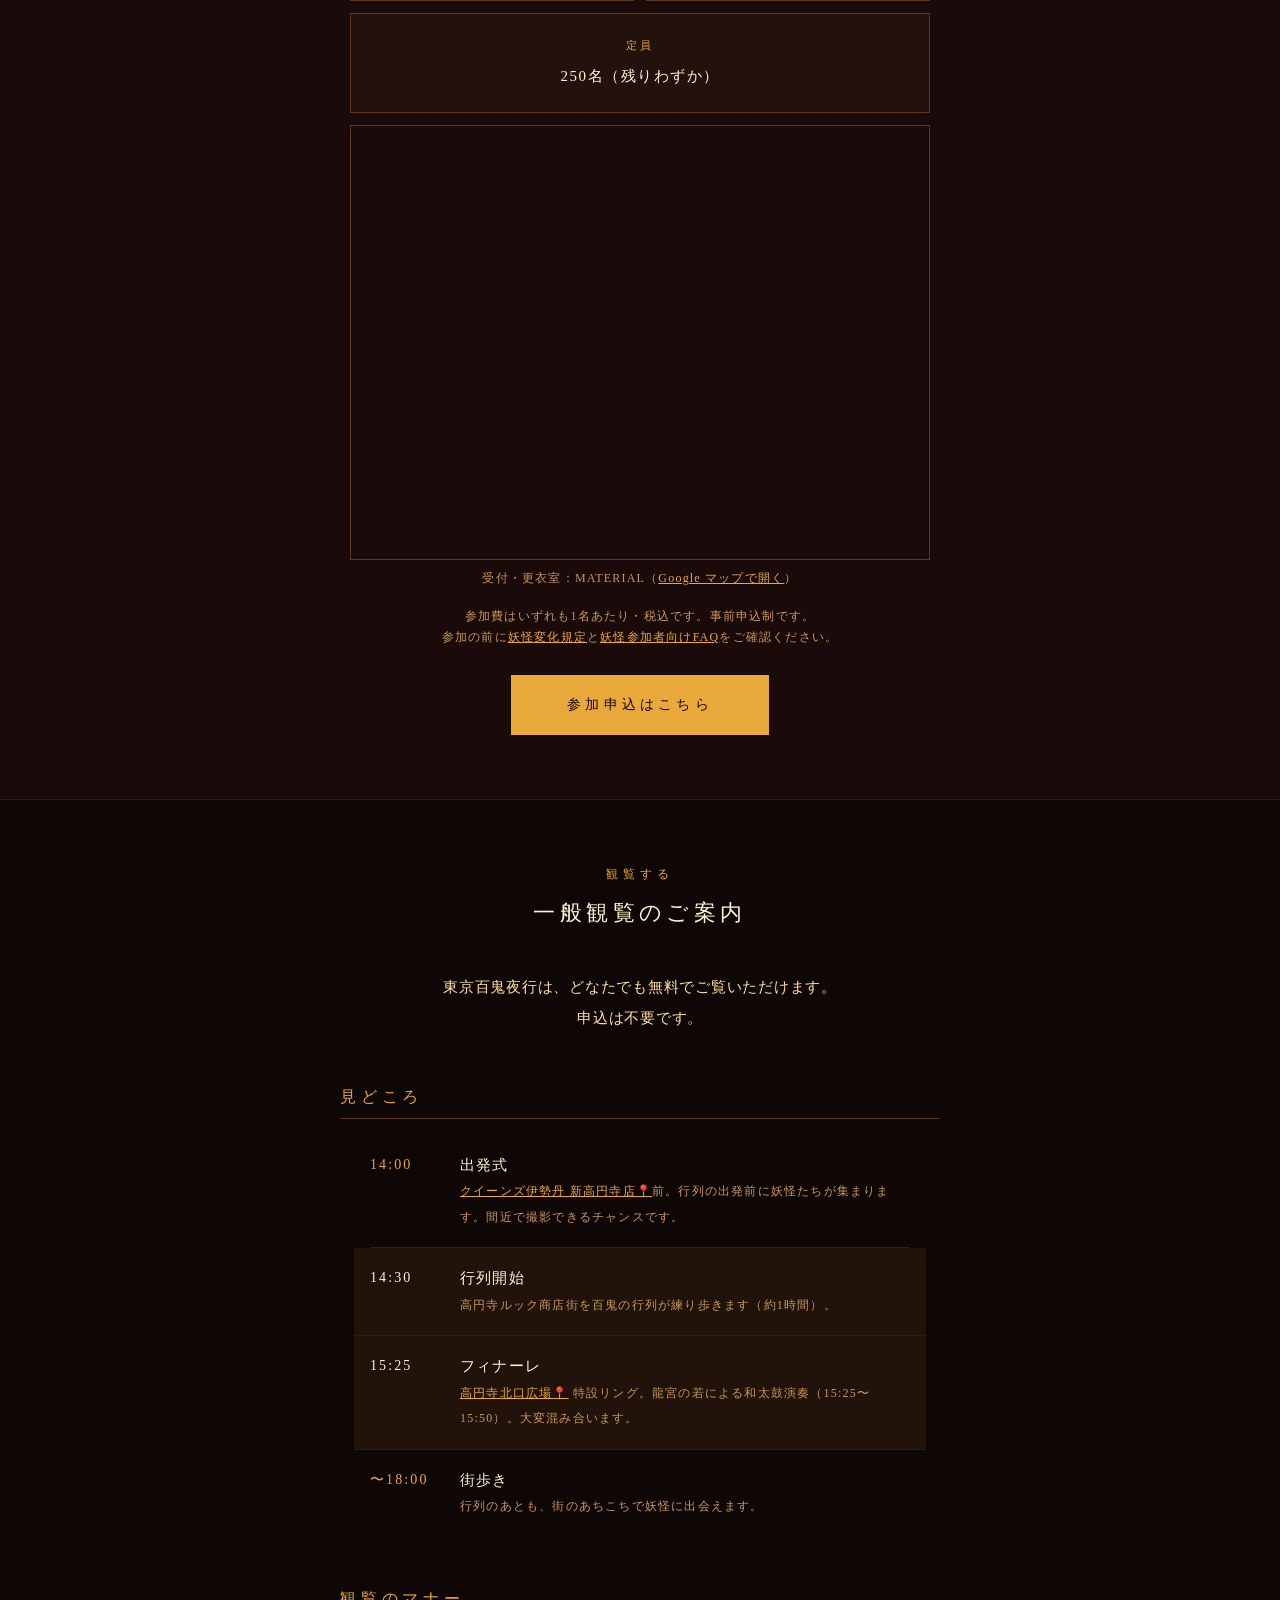
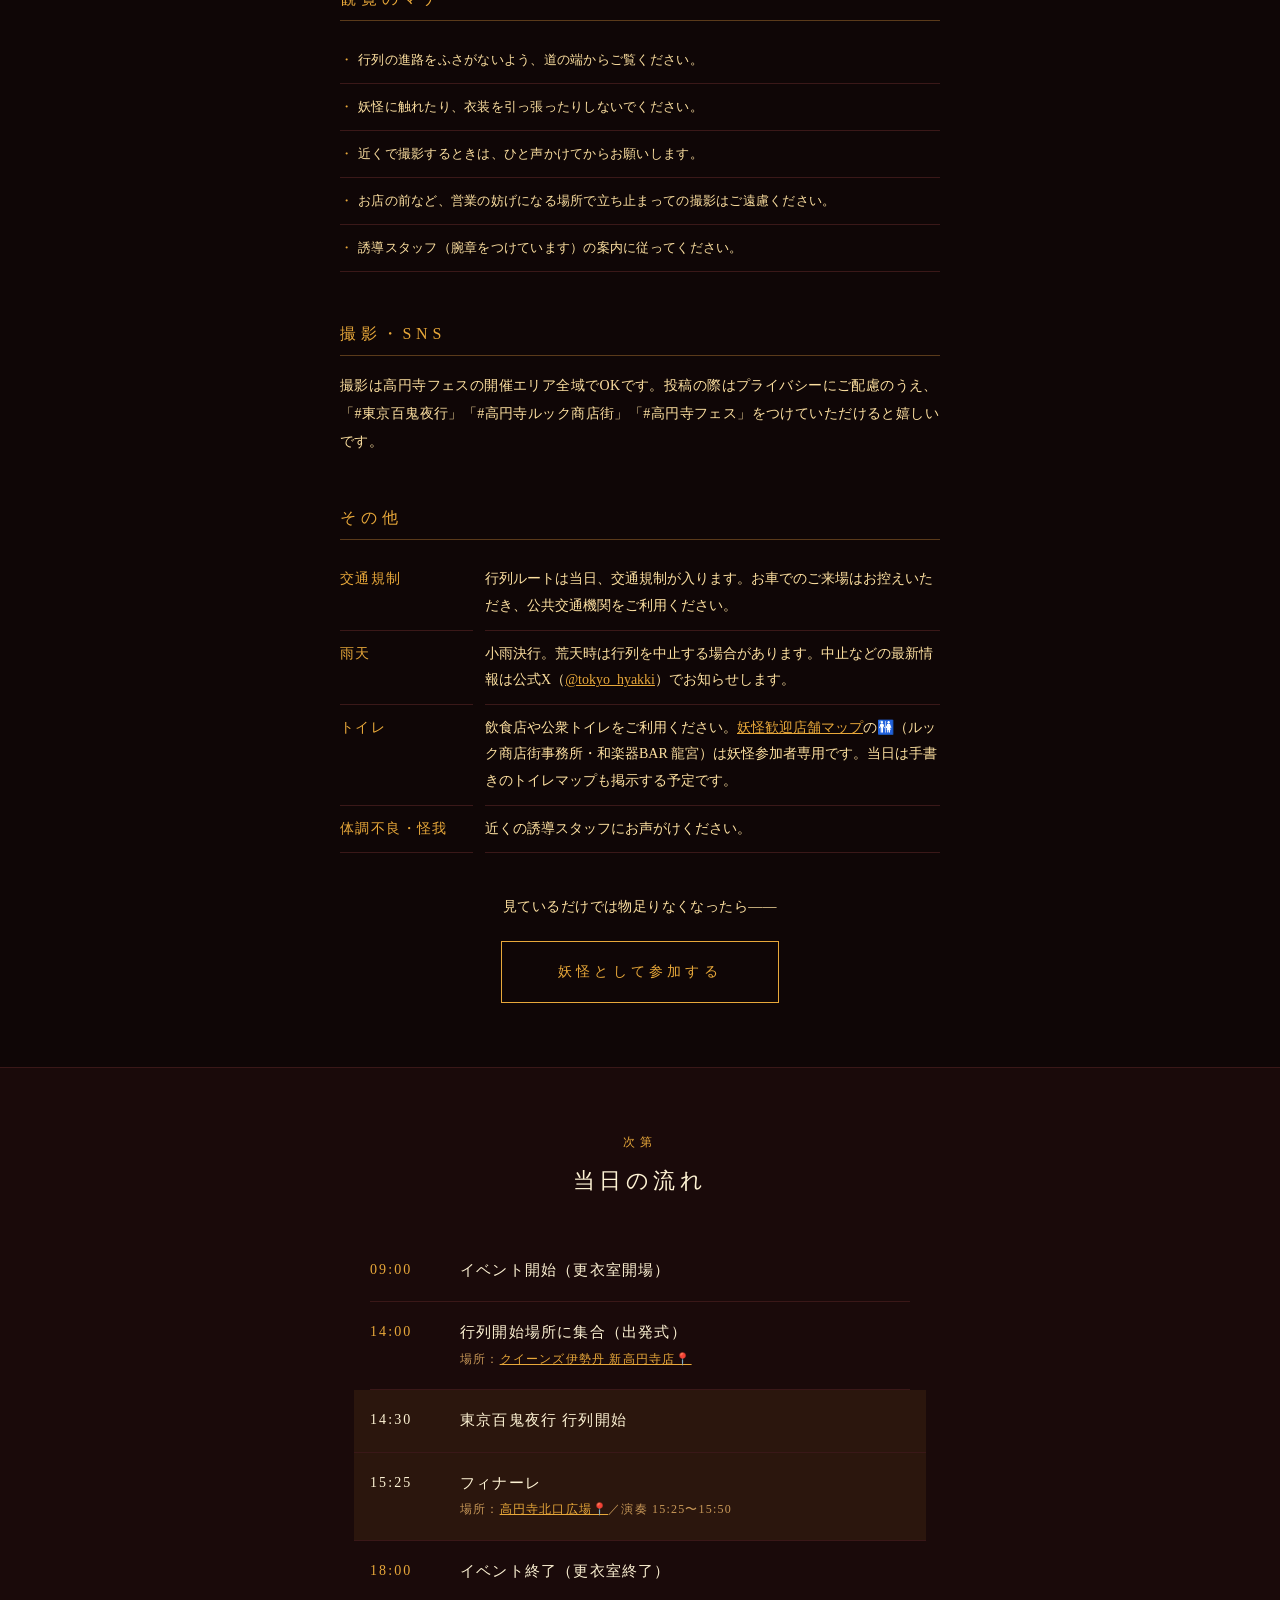
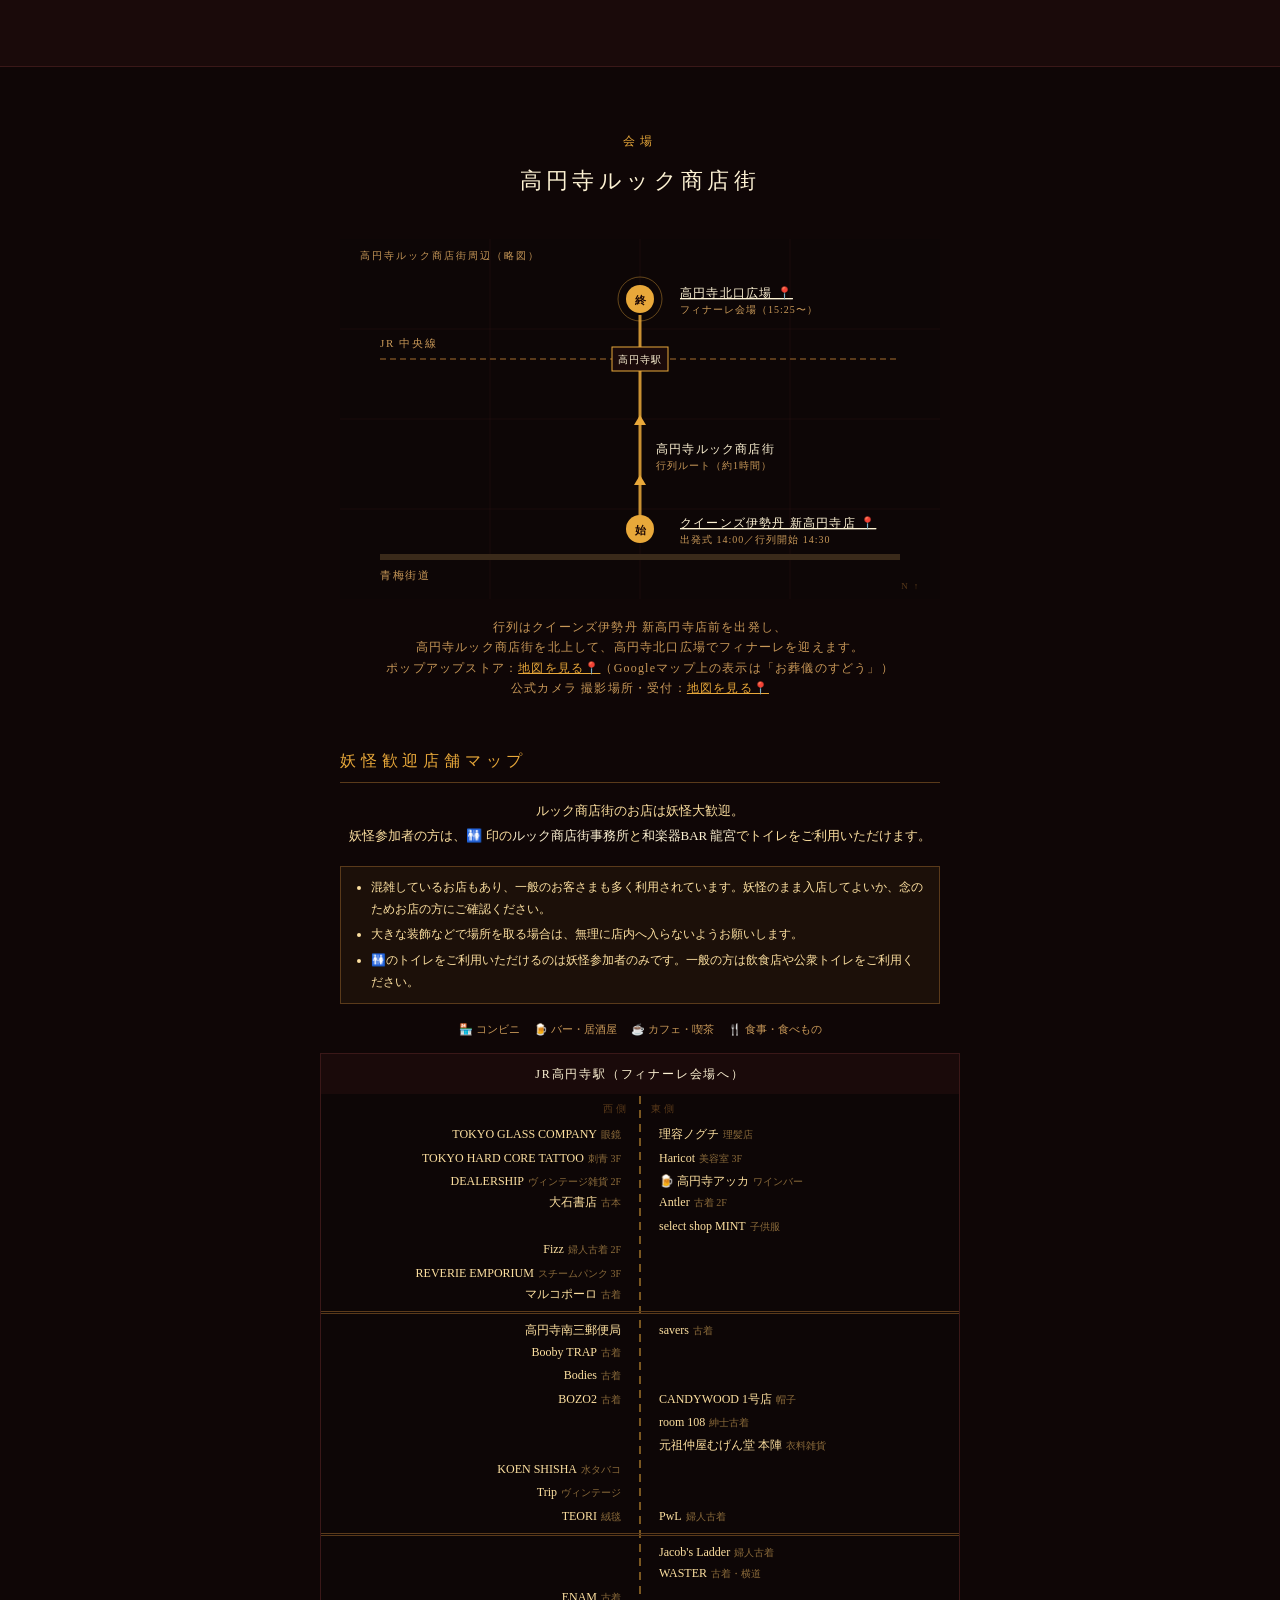
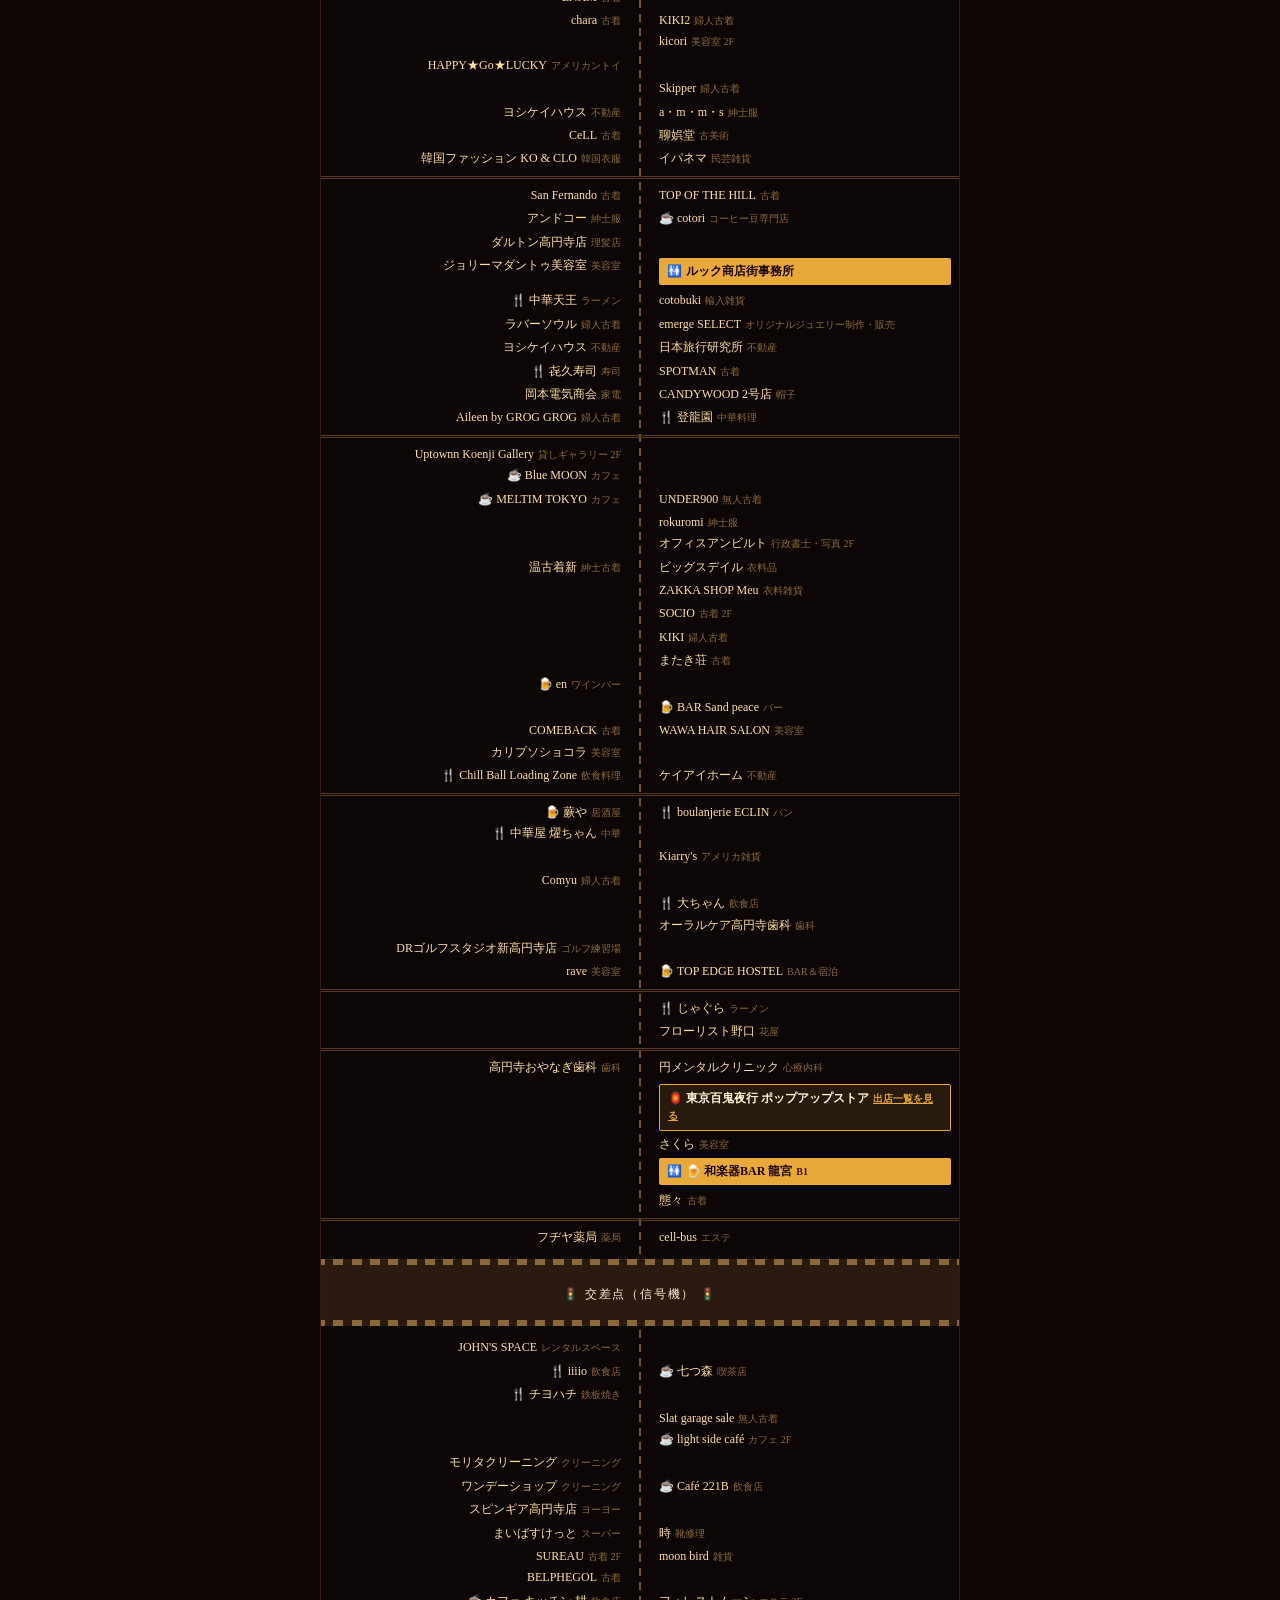
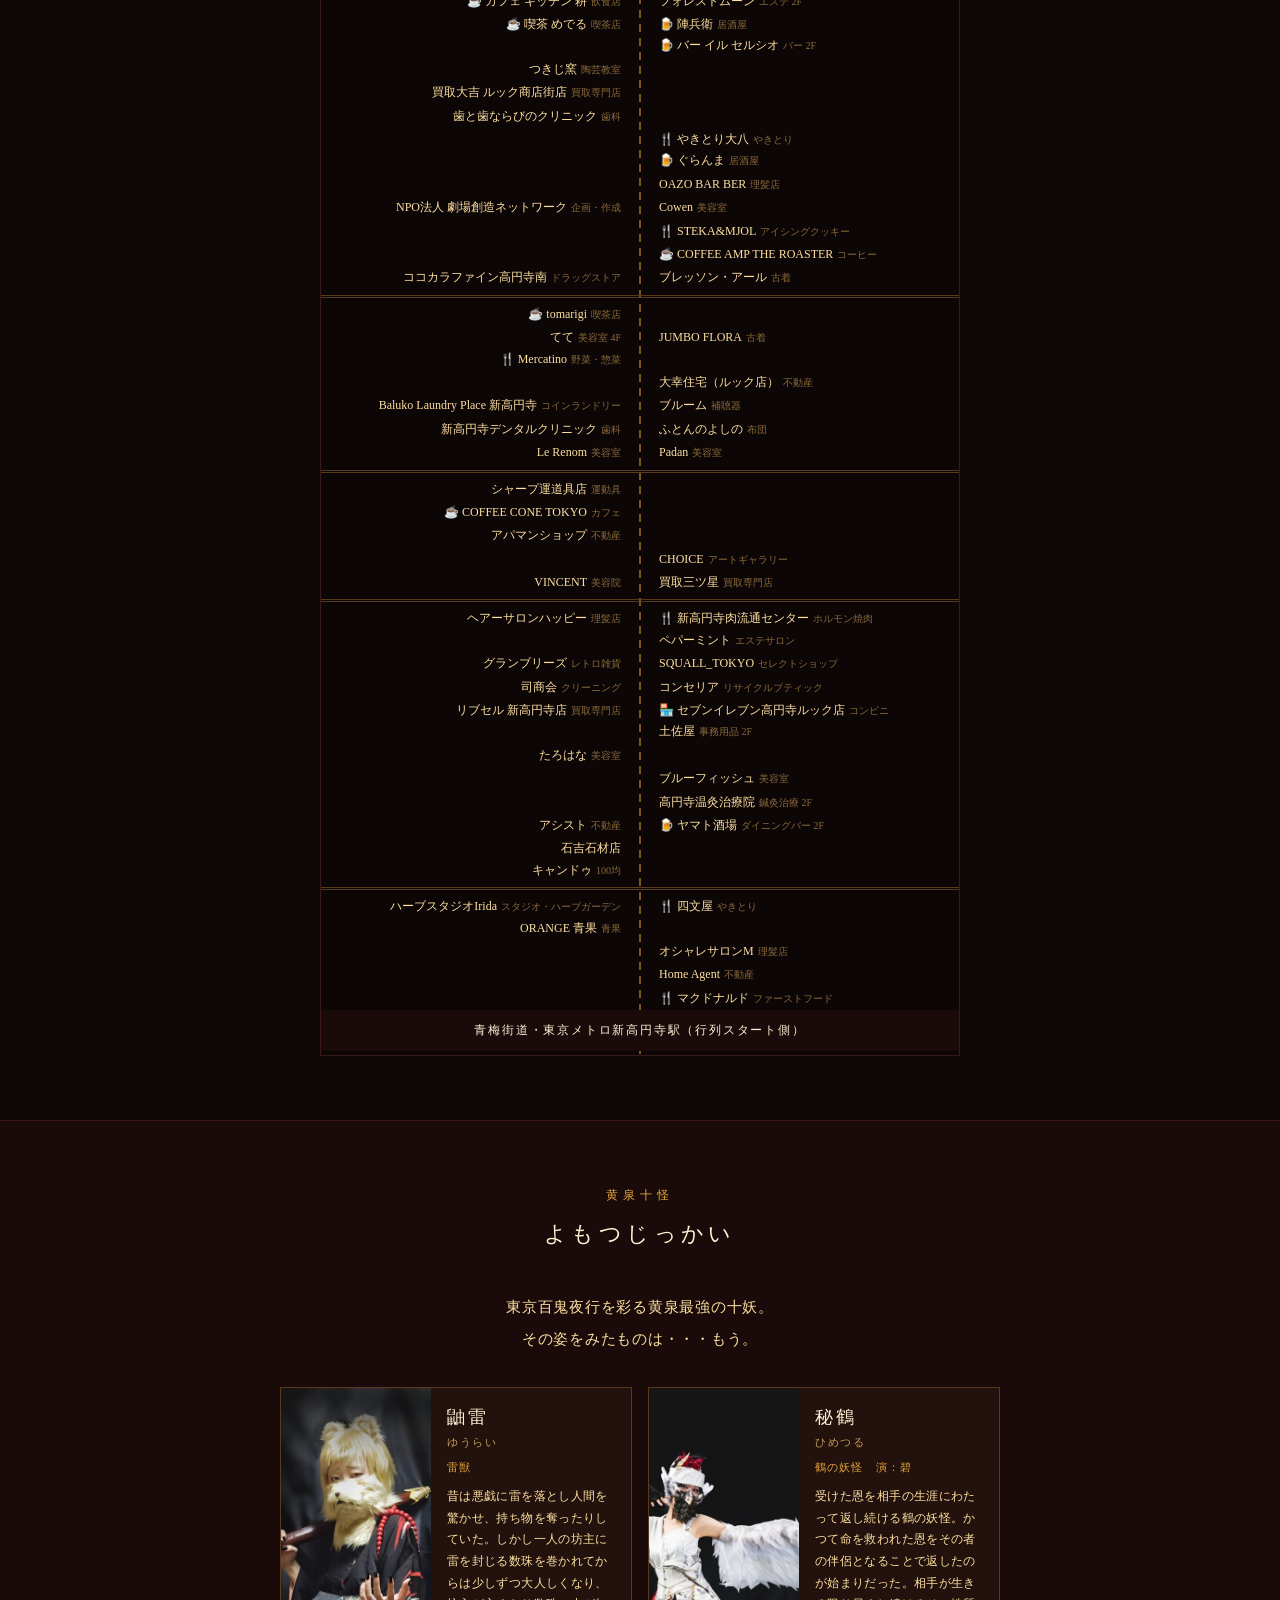
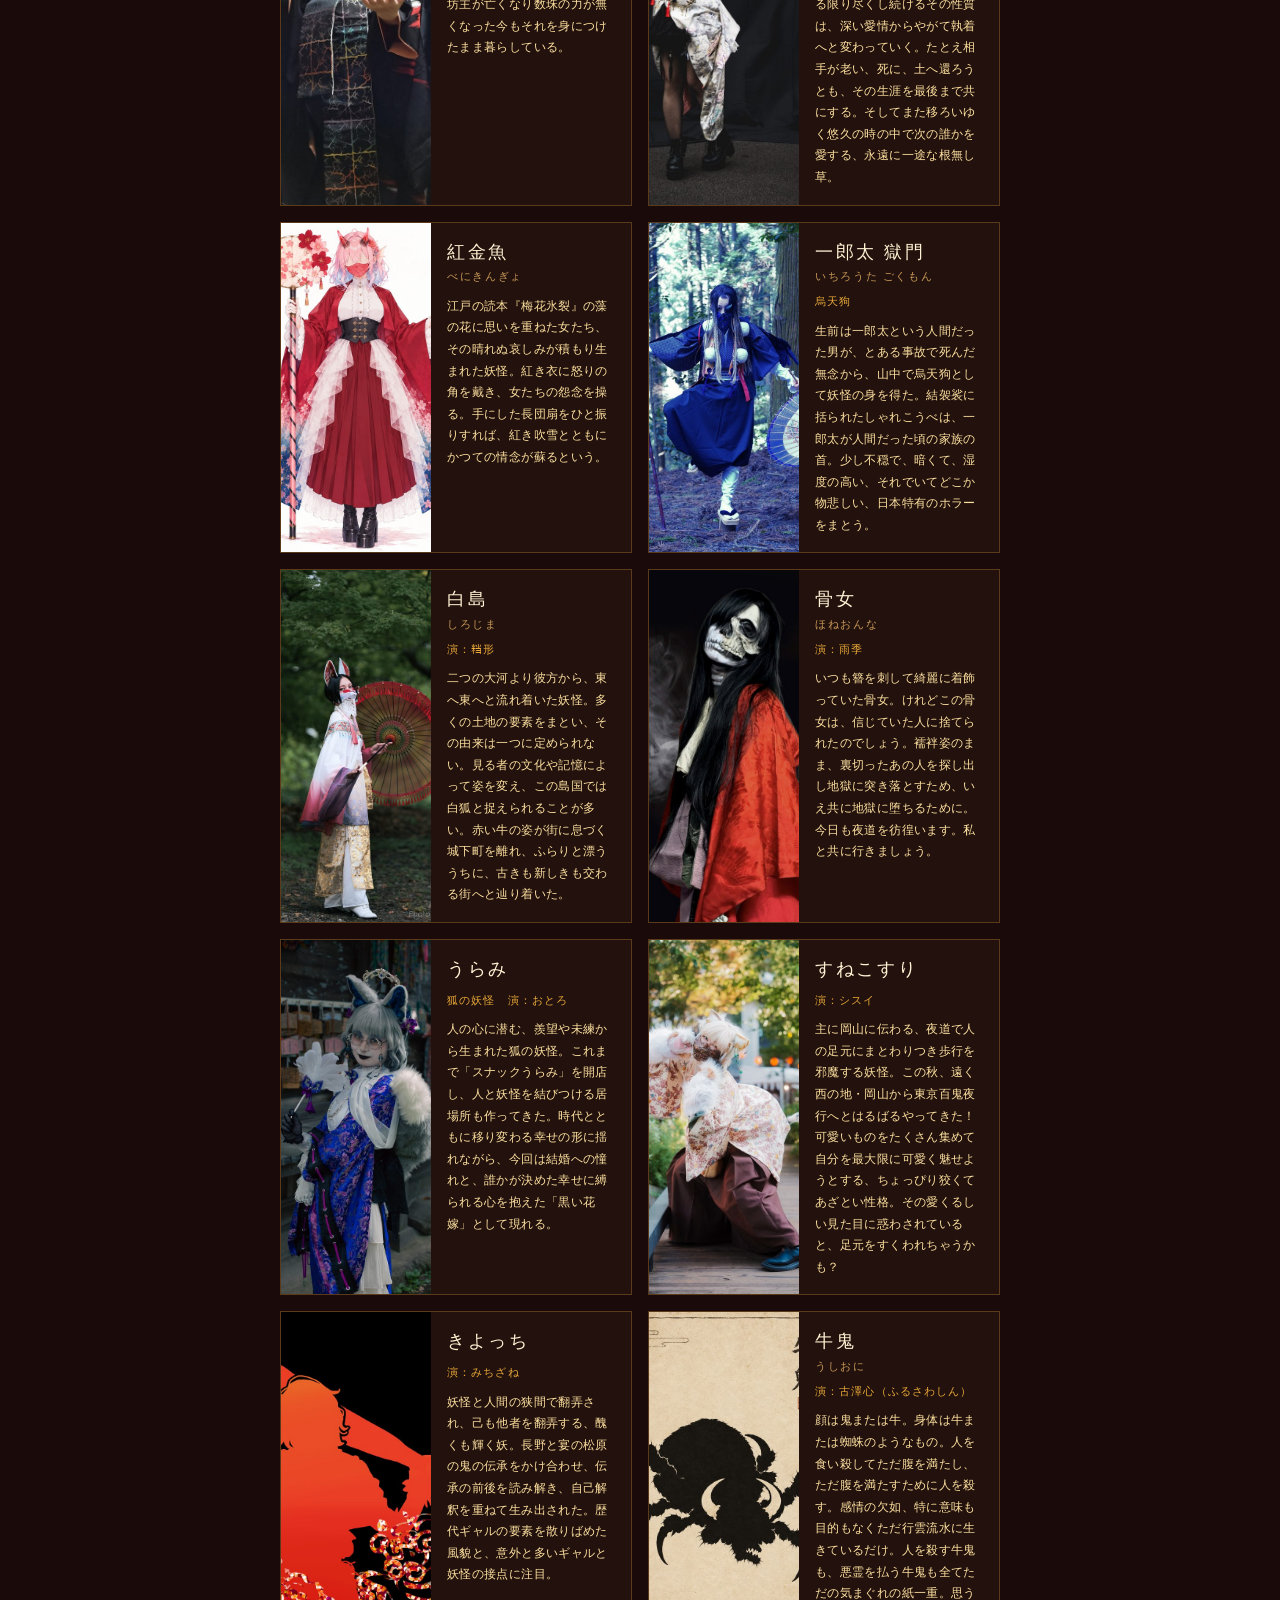
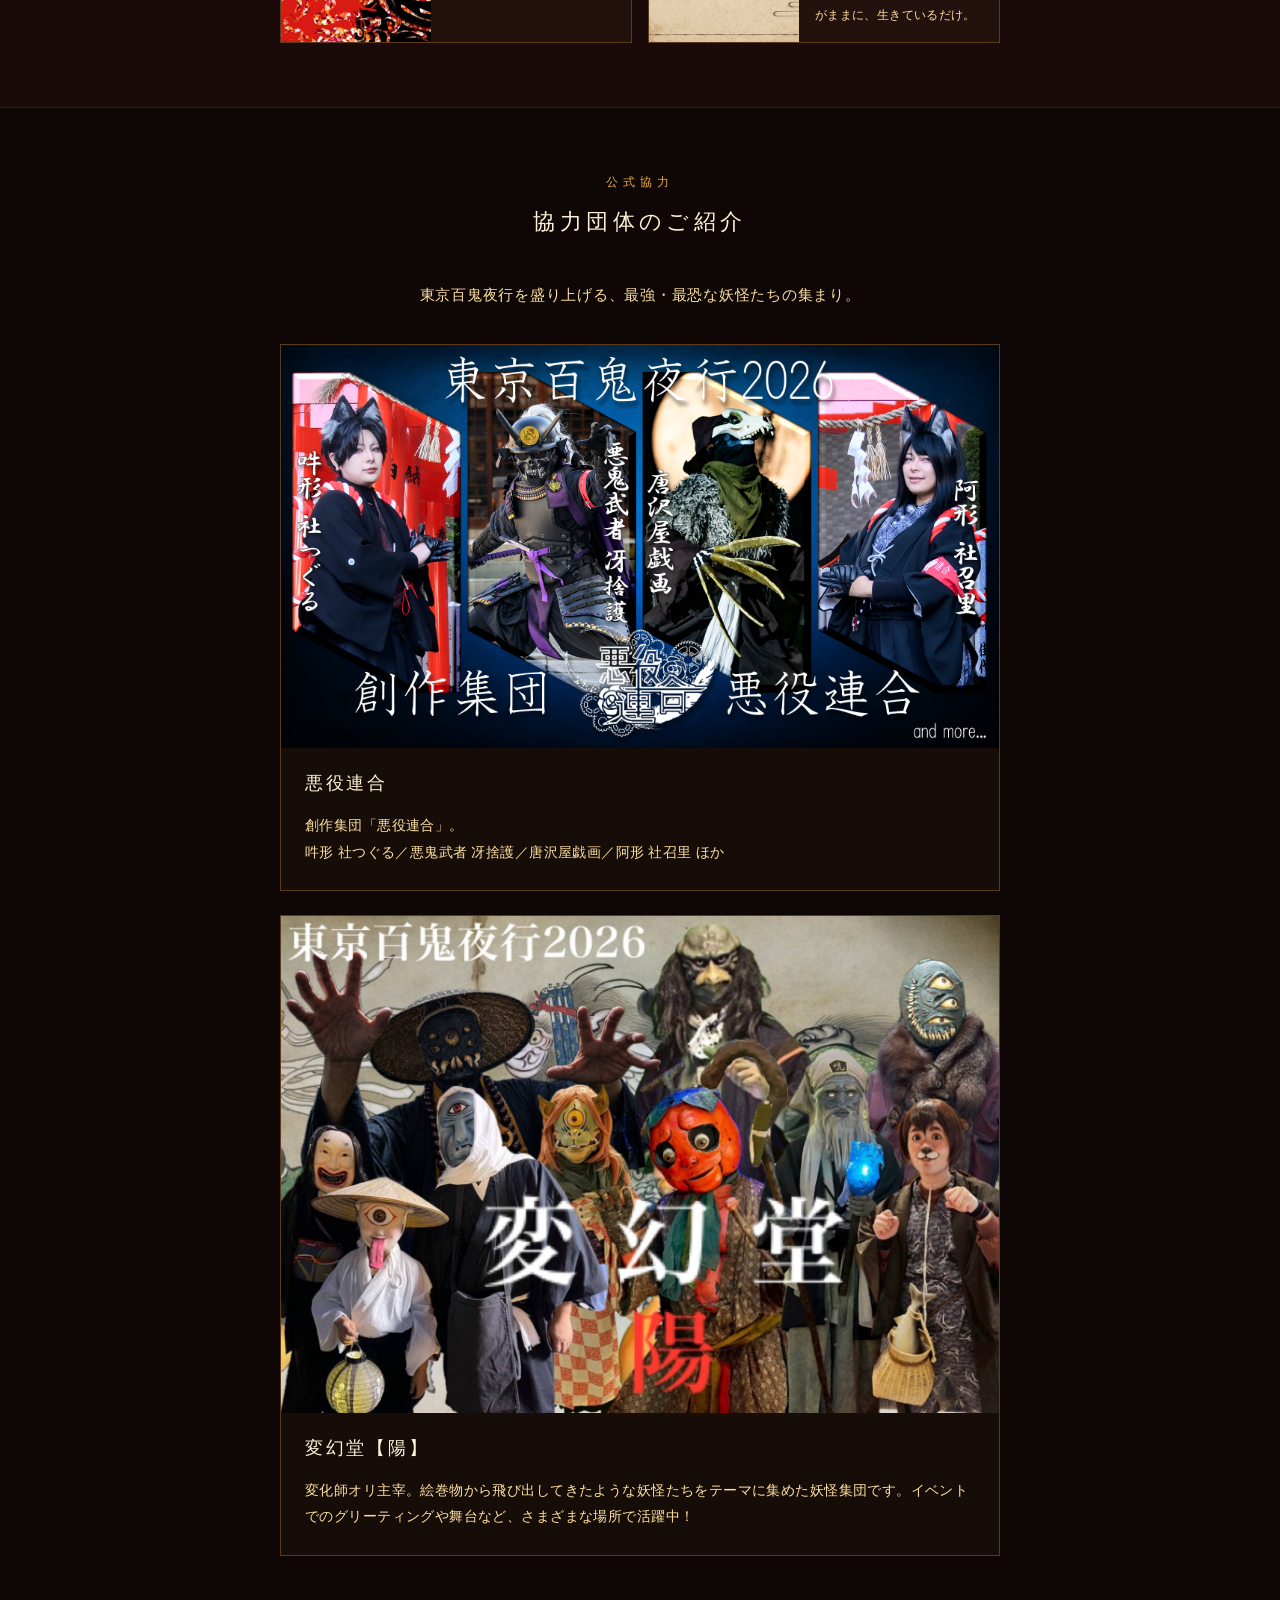
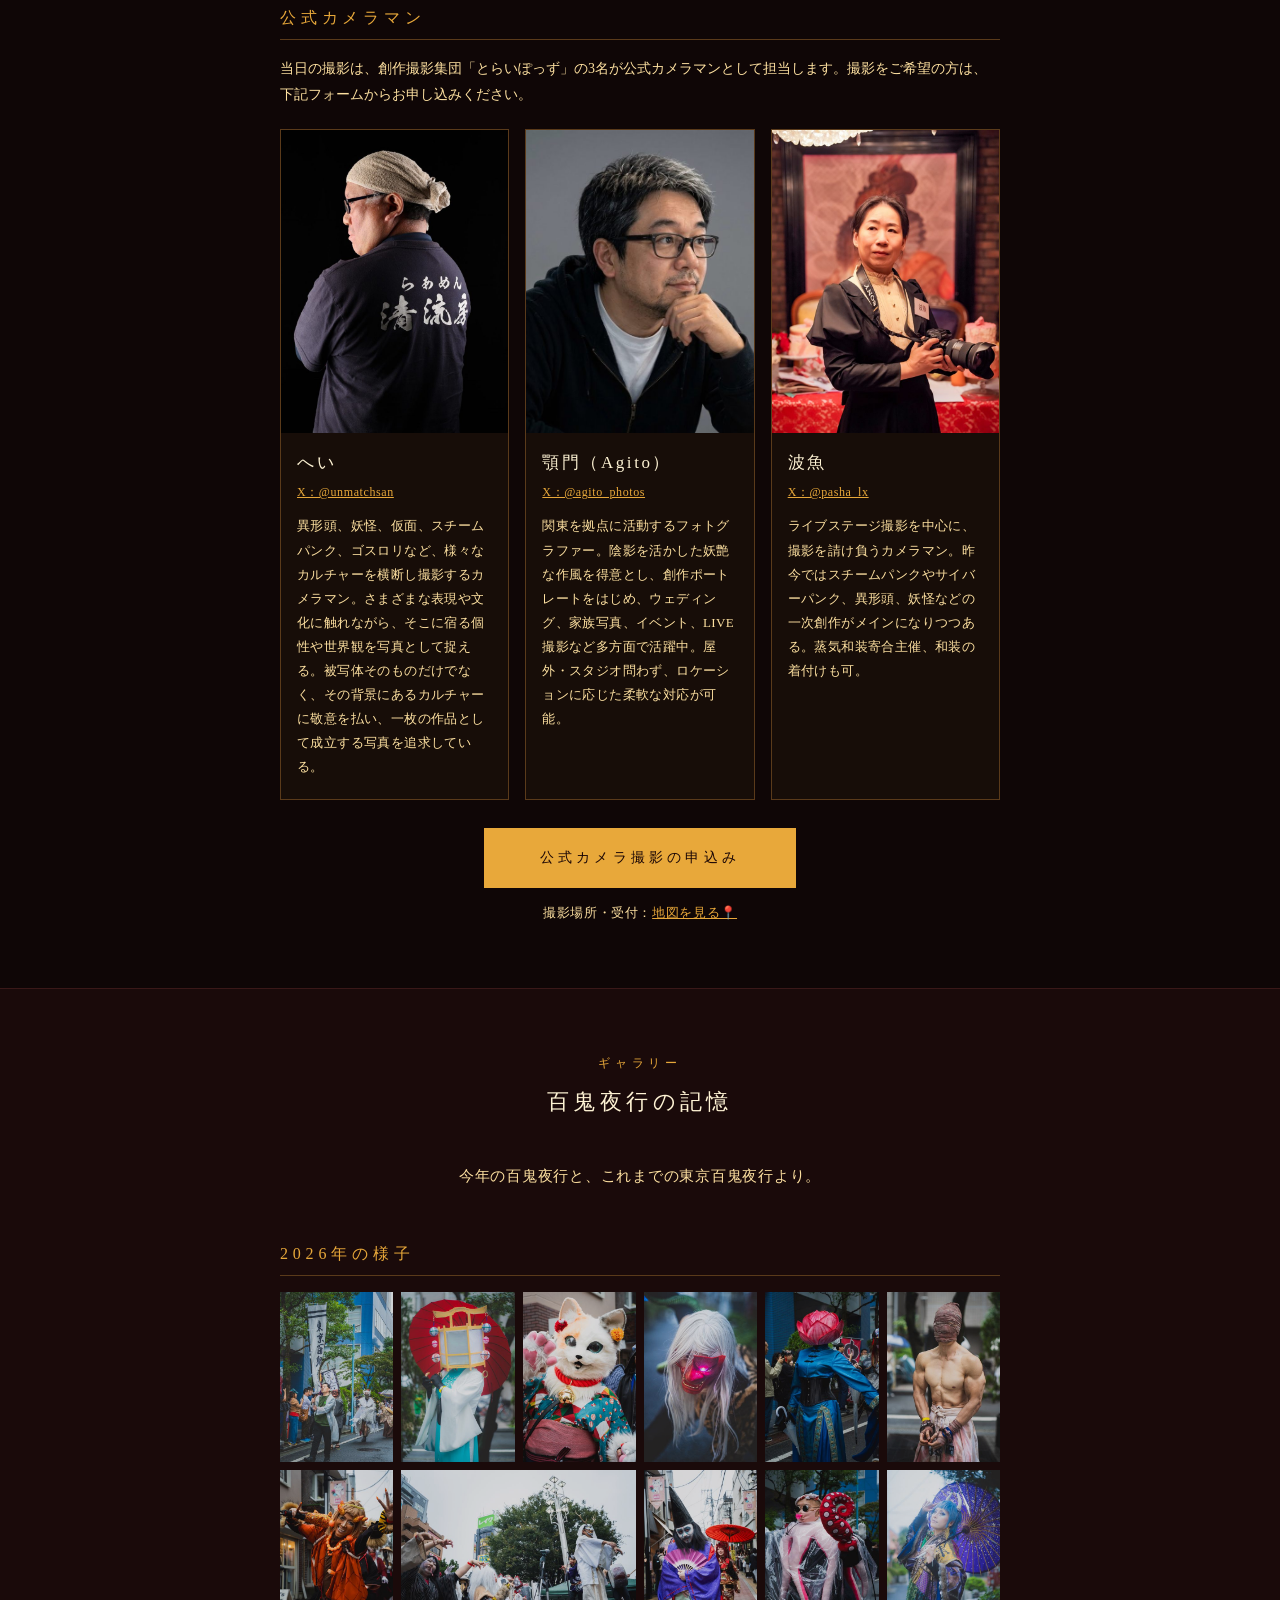
==== commit e09b5fa4: "Add 50 photos from the 2026 parade to the gallery The official photographer へい shot 1,150 frames on " ====
--- a/index.html
+++ b/index.html
@@ -675,7 +675,66 @@
       <div class="section-label">ギャラリー</div>
       <div class="section-title">百鬼夜行の記憶</div>
     </div>
-    <p class="lead-text" style="margin-bottom:32px;">これまでの東京百鬼夜行より。</p>
+    <p class="lead-text" style="margin-bottom:8px;">今年の百鬼夜行と、これまでの東京百鬼夜行より。</p>
+    <div class="sub-heading gallery-heading">2026年の様子</div>
+    <div class="gallery-grid gallery-grid-2026 is-collapsed" id="gallery-2026">
+      <a class="gallery-item" href="static/images/gallery/2026/p01.jpg"><img src="static/images/gallery/2026/p01-thumb.jpg" width="400" height="600" loading="lazy" alt="「東京百鬼夜行」の幟を先頭に出発する行列"></a>
+      <a class="gallery-item" href="static/images/gallery/2026/p02.jpg"><img src="static/images/gallery/2026/p02-thumb.jpg" width="400" height="600" loading="lazy" alt="提灯の和傘を顔にかぶった妖怪"></a>
+      <a class="gallery-item" href="static/images/gallery/2026/p03.jpg"><img src="static/images/gallery/2026/p03-thumb.jpg" width="400" height="600" loading="lazy" alt="招き猫の頭をかぶった妖怪"></a>
+      <a class="gallery-item" href="static/images/gallery/2026/p04.jpg"><img src="static/images/gallery/2026/p04-thumb.jpg" width="400" height="600" loading="lazy" alt="白い髪に赤く光る面の妖怪"></a>
+      <a class="gallery-item" href="static/images/gallery/2026/p05.jpg"><img src="static/images/gallery/2026/p05-thumb.jpg" width="400" height="600" loading="lazy" alt="蓮の花の頭をした青い衣装の妖怪"></a>
+      <a class="gallery-item" href="static/images/gallery/2026/p06.jpg"><img src="static/images/gallery/2026/p06-thumb.jpg" width="400" height="600" loading="lazy" alt="顔を布で覆った筋骨隆々の妖怪"></a>
+      <a class="gallery-item" href="static/images/gallery/2026/p07.jpg"><img src="static/images/gallery/2026/p07-thumb.jpg" width="400" height="600" loading="lazy" alt="橙の衣装で踊る猿の妖怪"></a>
+      <a class="gallery-item gallery-item-wide" href="static/images/gallery/2026/p08.jpg"><img src="static/images/gallery/2026/p08-thumb.jpg" width="800" height="600" loading="lazy" alt="高円寺北口広場でのフィナーレ"></a>
+      <a class="gallery-item" href="static/images/gallery/2026/p09.jpg"><img src="static/images/gallery/2026/p09-thumb.jpg" width="400" height="600" loading="lazy" alt="紫の装束で扇を広げる烏帽子の妖怪"></a>
+      <a class="gallery-item" href="static/images/gallery/2026/p10.jpg"><img src="static/images/gallery/2026/p10-thumb.jpg" width="400" height="600" loading="lazy" alt="蛸の妖怪"></a>
+      <a class="gallery-item" href="static/images/gallery/2026/p11.jpg"><img src="static/images/gallery/2026/p11-thumb.jpg" width="400" height="600" loading="lazy" alt="紫の和傘を差す青い髪の妖怪"></a>
+      <a class="gallery-item" href="static/images/gallery/2026/p12.jpg"><img src="static/images/gallery/2026/p12-thumb.jpg" width="400" height="600" loading="lazy" alt="紫の和傘の下に立つ白い長髪の妖怪"></a>
+      <a class="gallery-item" href="static/images/gallery/2026/p13.jpg"><img src="static/images/gallery/2026/p13-thumb.jpg" width="400" height="600" loading="lazy" alt="白い羽をまとった鳥の妖怪"></a>
+      <a class="gallery-item" href="static/images/gallery/2026/p14.jpg"><img src="static/images/gallery/2026/p14-thumb.jpg" width="400" height="600" loading="lazy" alt="黄色いたてがみの獣の妖怪"></a>
+      <a class="gallery-item" href="static/images/gallery/2026/p15.jpg"><img src="static/images/gallery/2026/p15-thumb.jpg" width="400" height="600" loading="lazy" alt="ふわふわの獣の頭巾をかぶった妖怪"></a>
+      <a class="gallery-item" href="static/images/gallery/2026/p16.jpg"><img src="static/images/gallery/2026/p16-thumb.jpg" width="400" height="600" loading="lazy" alt="太鼓を打ち鳴らして進む行列"></a>
+      <a class="gallery-item" href="static/images/gallery/2026/p17.jpg"><img src="static/images/gallery/2026/p17-thumb.jpg" width="400" height="600" loading="lazy" alt="赤い和傘を背にした狐の妖怪"></a>
+      <a class="gallery-item" href="static/images/gallery/2026/p18.jpg"><img src="static/images/gallery/2026/p18-thumb.jpg" width="400" height="600" loading="lazy" alt="透明な傘を差す狐面の妖怪"></a>
+      <a class="gallery-item" href="static/images/gallery/2026/p19.jpg"><img src="static/images/gallery/2026/p19-thumb.jpg" width="400" height="600" loading="lazy" alt="狒々の面をつけた獣の妖怪"></a>
+      <a class="gallery-item" href="static/images/gallery/2026/p20.jpg"><img src="static/images/gallery/2026/p20-thumb.jpg" width="400" height="600" loading="lazy" alt="きのこの笠をかぶった妖怪"></a>
+      <a class="gallery-item" href="static/images/gallery/2026/p21.jpg"><img src="static/images/gallery/2026/p21-thumb.jpg" width="400" height="600" loading="lazy" alt="手を差し伸べる青い羽織の妖怪"></a>
+      <a class="gallery-item" href="static/images/gallery/2026/p22.jpg"><img src="static/images/gallery/2026/p22-thumb.jpg" width="400" height="600" loading="lazy" alt="並んで立つ三体の妖怪"></a>
+      <a class="gallery-item" href="static/images/gallery/2026/p23.jpg"><img src="static/images/gallery/2026/p23-thumb.jpg" width="400" height="600" loading="lazy" alt="赤い和傘を差す赤い髪の妖怪"></a>
+      <a class="gallery-item gallery-extra" href="static/images/gallery/2026/p24.jpg"><img src="static/images/gallery/2026/p24-thumb.jpg" width="400" height="600" loading="lazy" alt="赤い狐面に和傘の妖怪"></a>
+      <a class="gallery-item gallery-extra" href="static/images/gallery/2026/p25.jpg"><img src="static/images/gallery/2026/p25-thumb.jpg" width="400" height="600" loading="lazy" alt="黄色い着物に猫面の妖怪"></a>
+      <a class="gallery-item gallery-extra" href="static/images/gallery/2026/p26.jpg"><img src="static/images/gallery/2026/p26-thumb.jpg" width="400" height="600" loading="lazy" alt="幟を掲げて歩く鎧武者の妖怪"></a>
+      <a class="gallery-item gallery-extra" href="static/images/gallery/2026/p27.jpg"><img src="static/images/gallery/2026/p27-thumb.jpg" width="400" height="600" loading="lazy" alt="金の装飾をまとって練り歩く妖怪"></a>
+      <a class="gallery-item gallery-extra" href="static/images/gallery/2026/p28.jpg"><img src="static/images/gallery/2026/p28-thumb.jpg" width="400" height="600" loading="lazy" alt="面をつけて行列を歩く妖怪たち"></a>
+      <a class="gallery-item gallery-extra" href="static/images/gallery/2026/p29.jpg"><img src="static/images/gallery/2026/p29-thumb.jpg" width="400" height="600" loading="lazy" alt="鎧武者と白い頭巾の妖怪"></a>
+      <a class="gallery-item gallery-extra" href="static/images/gallery/2026/p30.jpg"><img src="static/images/gallery/2026/p30-thumb.jpg" width="400" height="600" loading="lazy" alt="扇を手にした鬼面の妖怪"></a>
+      <a class="gallery-item gallery-extra" href="static/images/gallery/2026/p31.jpg"><img src="static/images/gallery/2026/p31-thumb.jpg" width="400" height="600" loading="lazy" alt="紫の打掛をまとった妖怪"></a>
+      <a class="gallery-item gallery-extra" href="static/images/gallery/2026/p32.jpg"><img src="static/images/gallery/2026/p32-thumb.jpg" width="400" height="600" loading="lazy" alt="銀の甲冑の妖怪"></a>
+      <a class="gallery-item gallery-extra" href="static/images/gallery/2026/p33.jpg"><img src="static/images/gallery/2026/p33-thumb.jpg" width="400" height="600" loading="lazy" alt="灰色の襤褸をまとった妖怪"></a>
+      <a class="gallery-item gallery-extra" href="static/images/gallery/2026/p34.jpg"><img src="static/images/gallery/2026/p34-thumb.jpg" width="400" height="600" loading="lazy" alt="赤いドレスに着物を合わせた妖怪"></a>
+      <a class="gallery-item gallery-extra" href="static/images/gallery/2026/p35.jpg"><img src="static/images/gallery/2026/p35-thumb.jpg" width="400" height="600" loading="lazy" alt="幟を掲げて進む行列"></a>
+      <a class="gallery-item gallery-extra" href="static/images/gallery/2026/p36.jpg"><img src="static/images/gallery/2026/p36-thumb.jpg" width="400" height="600" loading="lazy" alt="高円寺ルック商店街を進む行列"></a>
+      <a class="gallery-item gallery-extra" href="static/images/gallery/2026/p37.jpg"><img src="static/images/gallery/2026/p37-thumb.jpg" width="400" height="600" loading="lazy" alt="角を生やした鬼"></a>
+      <a class="gallery-item gallery-extra" href="static/images/gallery/2026/p38.jpg"><img src="static/images/gallery/2026/p38-thumb.jpg" width="400" height="600" loading="lazy" alt="赤い顔の鬼女"></a>
+      <a class="gallery-item gallery-extra" href="static/images/gallery/2026/p39.jpg"><img src="static/images/gallery/2026/p39-thumb.jpg" width="400" height="600" loading="lazy" alt="赤い着物で舞う妖怪"></a>
+      <a class="gallery-item gallery-extra" href="static/images/gallery/2026/p40.jpg"><img src="static/images/gallery/2026/p40-thumb.jpg" width="400" height="600" loading="lazy" alt="髑髏の面の妖怪"></a>
+      <a class="gallery-item gallery-extra" href="static/images/gallery/2026/p41.jpg"><img src="static/images/gallery/2026/p41-thumb.jpg" width="400" height="600" loading="lazy" alt="青い獣面の妖怪たち"></a>
+      <a class="gallery-item gallery-extra" href="static/images/gallery/2026/p42.jpg"><img src="static/images/gallery/2026/p42-thumb.jpg" width="400" height="600" loading="lazy" alt="灰色の衣をまとった異形の妖怪"></a>
+      <a class="gallery-item gallery-extra" href="static/images/gallery/2026/p43.jpg"><img src="static/images/gallery/2026/p43-thumb.jpg" width="400" height="600" loading="lazy" alt="白い着物に赤い帯の狐の妖怪"></a>
+      <a class="gallery-item gallery-extra" href="static/images/gallery/2026/p44.jpg"><img src="static/images/gallery/2026/p44-thumb.jpg" width="400" height="600" loading="lazy" alt="白い日傘と九本の尾の妖怪"></a>
+      <a class="gallery-item gallery-extra" href="static/images/gallery/2026/p45.jpg"><img src="static/images/gallery/2026/p45-thumb.jpg" width="400" height="600" loading="lazy" alt="白と赤の着物で舞う狐面の妖怪"></a>
+      <a class="gallery-item gallery-extra" href="static/images/gallery/2026/p46.jpg"><img src="static/images/gallery/2026/p46-thumb.jpg" width="400" height="600" loading="lazy" alt="紫陽花を抱えた蛙の妖怪"></a>
+      <a class="gallery-item gallery-extra" href="static/images/gallery/2026/p47.jpg"><img src="static/images/gallery/2026/p47-thumb.jpg" width="400" height="600" loading="lazy" alt="珊瑚の髪飾りをつけた水色の髪の妖怪"></a>
+      <a class="gallery-item gallery-extra" href="static/images/gallery/2026/p48.jpg"><img src="static/images/gallery/2026/p48-thumb.jpg" width="400" height="600" loading="lazy" alt="紅白の扇を構えた角の妖怪"></a>
+      <a class="gallery-item gallery-extra" href="static/images/gallery/2026/p49.jpg"><img src="static/images/gallery/2026/p49-thumb.jpg" width="400" height="600" loading="lazy" alt="鹿の角を生やした白装束の妖怪"></a>
+      <a class="gallery-item gallery-extra" href="static/images/gallery/2026/p50.jpg"><img src="static/images/gallery/2026/p50-thumb.jpg" width="400" height="600" loading="lazy" alt="青い和傘の下で花束を抱えた妖怪"></a>
+    </div>
+    <div class="cta-block gallery-toggle-wrap">
+      <button class="cta-button cta-button-outline gallery-toggle" type="button" aria-controls="gallery-2026" aria-expanded="false">もっと見る（全50枚）</button>
+    </div>
+    <p class="gallery-credit">2026年　公式カメラ　撮影：創作撮影集団とらいぽっず へい</p>
+
+    <div class="sub-heading gallery-heading">これまでの東京百鬼夜行</div>
     <div class="gallery-grid">
       <a class="gallery-item" href="static/images/gallery/web/g01.jpg"><img src="static/images/gallery/web/g01-thumb.jpg" width="600" height="400" loading="lazy" alt="白狐の面に白髪の妖怪"></a>
       <a class="gallery-item" href="static/images/gallery/web/g02.jpg"><img src="static/images/gallery/web/g02-thumb.jpg" width="600" height="400" loading="lazy" alt="狐の面や赤い着物の妖怪たち"></a>
@@ -1021,6 +1080,12 @@
     box.querySelector('.lightbox-prev').addEventListener('click', function () { show(current - 1); });
     box.querySelector('.lightbox-next').addEventListener('click', function () { show(current + 1); });
     box.addEventListener('click', function (e) { if (e.target === box) box.close(); });
+    var more = document.querySelector('.gallery-toggle');
+    if (more) more.addEventListener('click', function () {
+      document.getElementById('gallery-2026').classList.remove('is-collapsed');
+      more.parentElement.hidden = true;
+      more.setAttribute('aria-expanded', 'true');
+    });
     box.addEventListener('keydown', function (e) {
       if (e.key === 'ArrowLeft') show(current - 1);
       if (e.key === 'ArrowRight') show(current + 1);
--- a/static/site.css
+++ b/static/site.css
@@ -685,6 +685,12 @@
   max-width: 1100px;
   margin: 0 auto;
 }
+.sub-heading.gallery-heading { max-width: 1100px; }
+.gallery-grid.gallery-grid-2026 { grid-template-columns: repeat(6, 1fr); grid-auto-flow: dense; }
+.gallery-grid-2026 .gallery-item { aspect-ratio: 2 / 3; }
+.gallery-grid-2026 .gallery-item-wide { grid-column: span 2; aspect-ratio: auto; }
+.gallery-grid-2026.is-collapsed .gallery-extra { display: none; }
+.gallery-toggle-wrap { margin-top: 20px; }
 .gallery-credit {
   margin-top: 16px;
   text-align: center;
@@ -998,6 +1004,7 @@
   section { padding: 48px 18px; }
   #recruit::before { background-size: auto 48%; background-position: 35% 62%; }
   .gallery-grid { grid-template-columns: repeat(2, 1fr); gap: 6px; }
+  .gallery-grid.gallery-grid-2026 { grid-template-columns: repeat(3, 1fr); }
   .shop-list { grid-template-columns: 1fr; }
   .shop-card-special { grid-template-columns: 1fr; }
   .shop-card-special .shop-photo-main { aspect-ratio: 4 / 3; height: auto; min-height: 0; }
